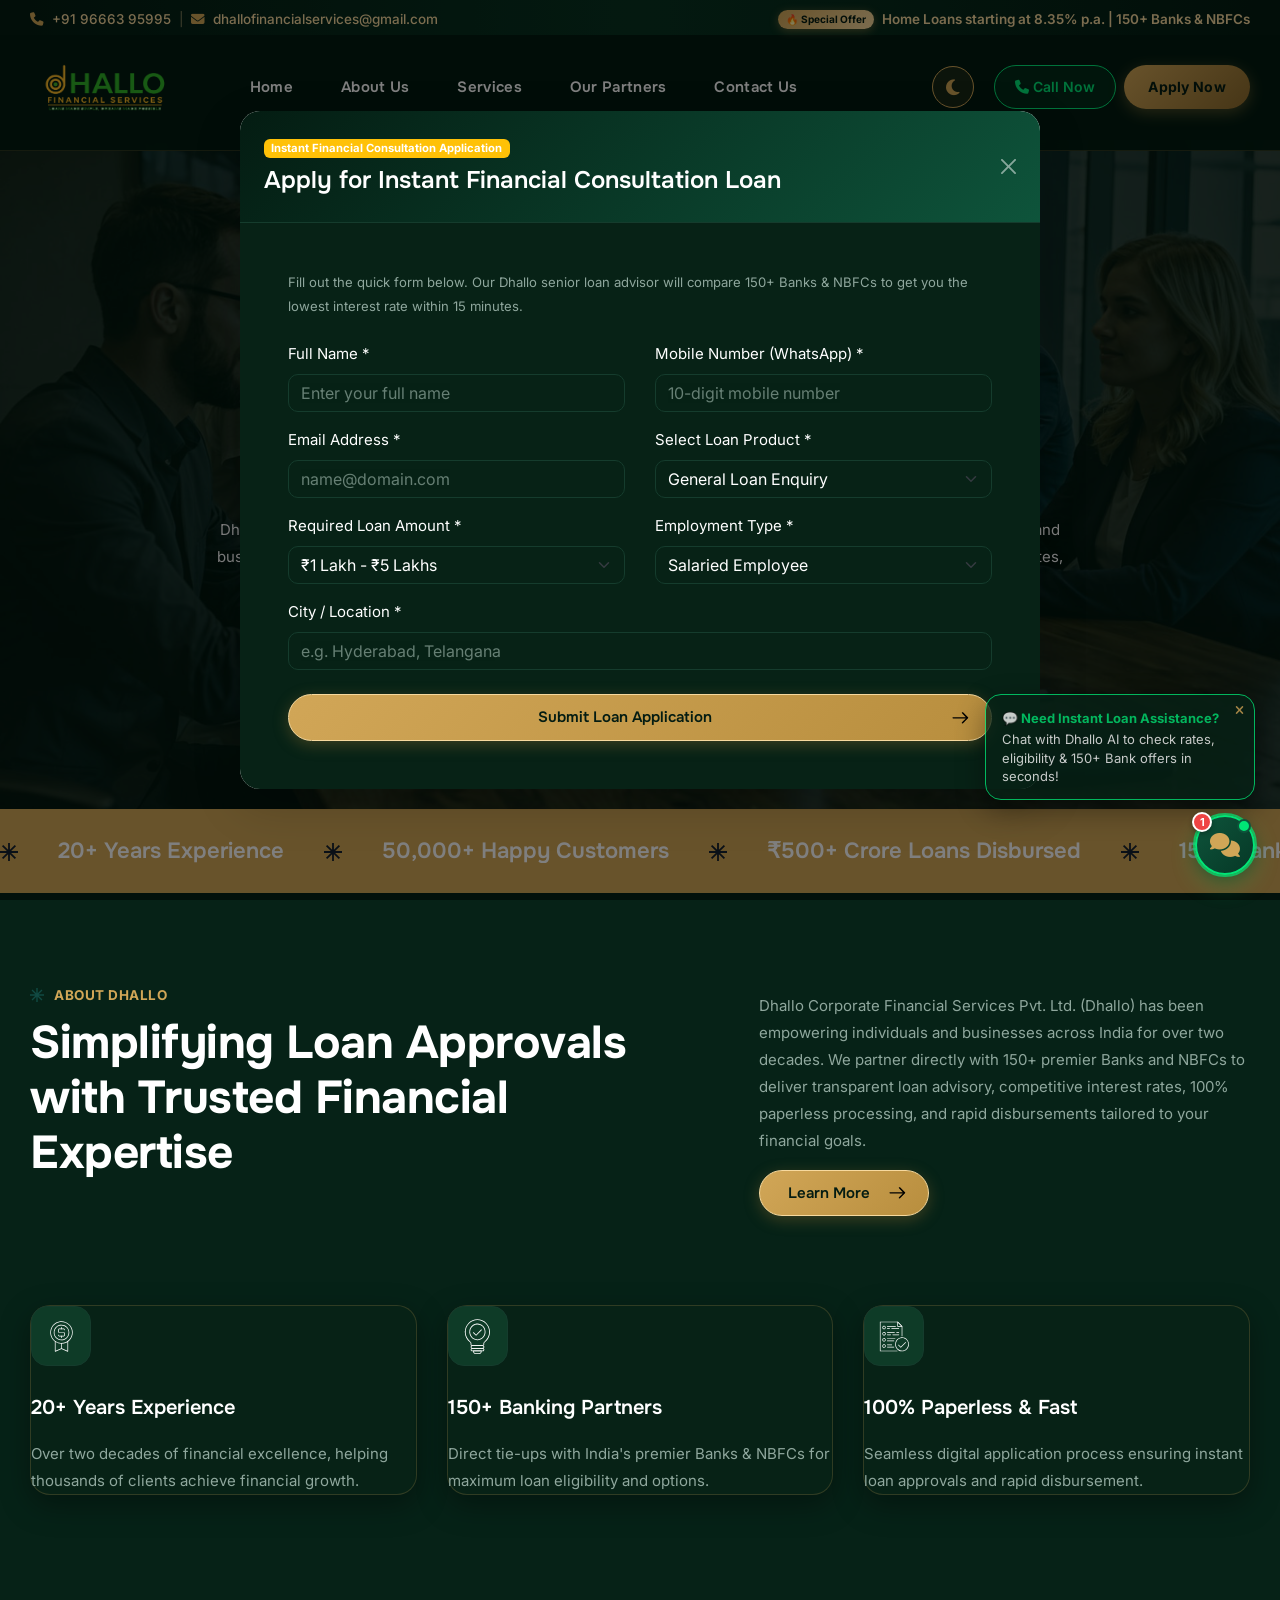
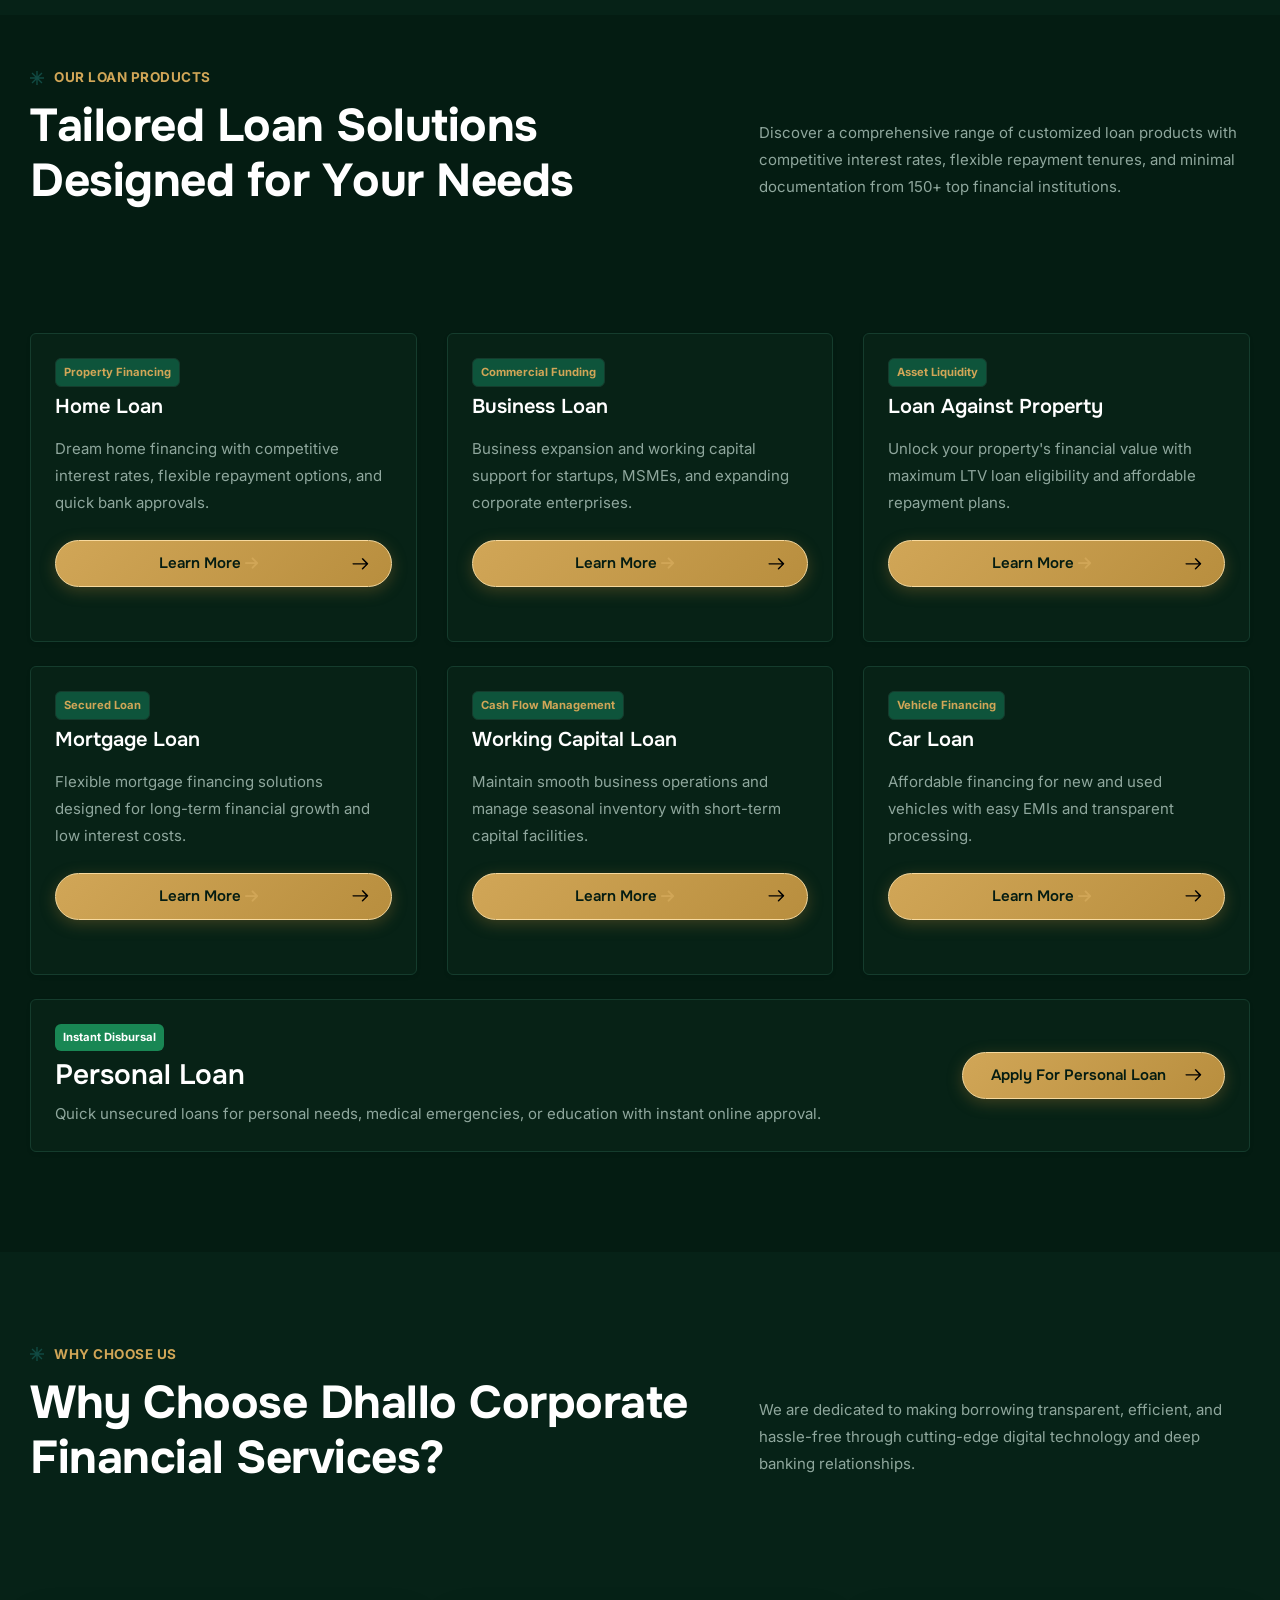
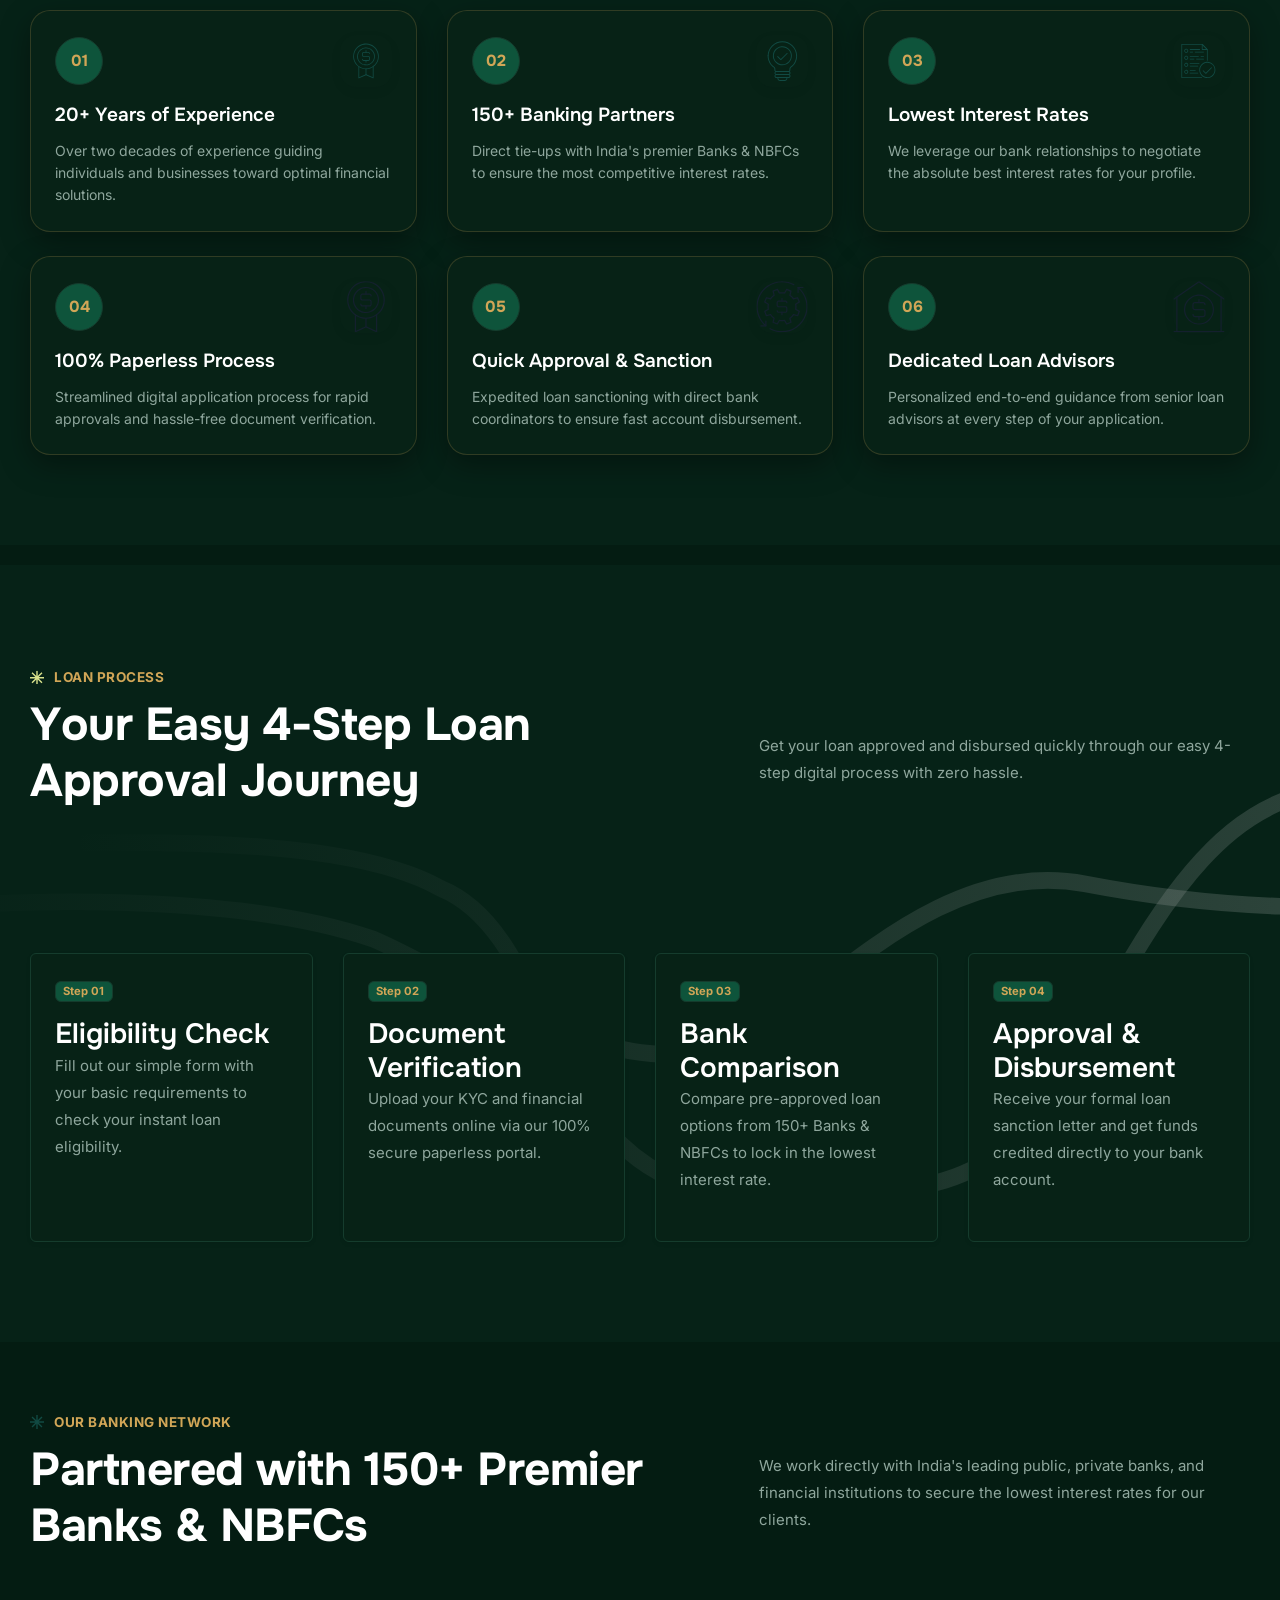
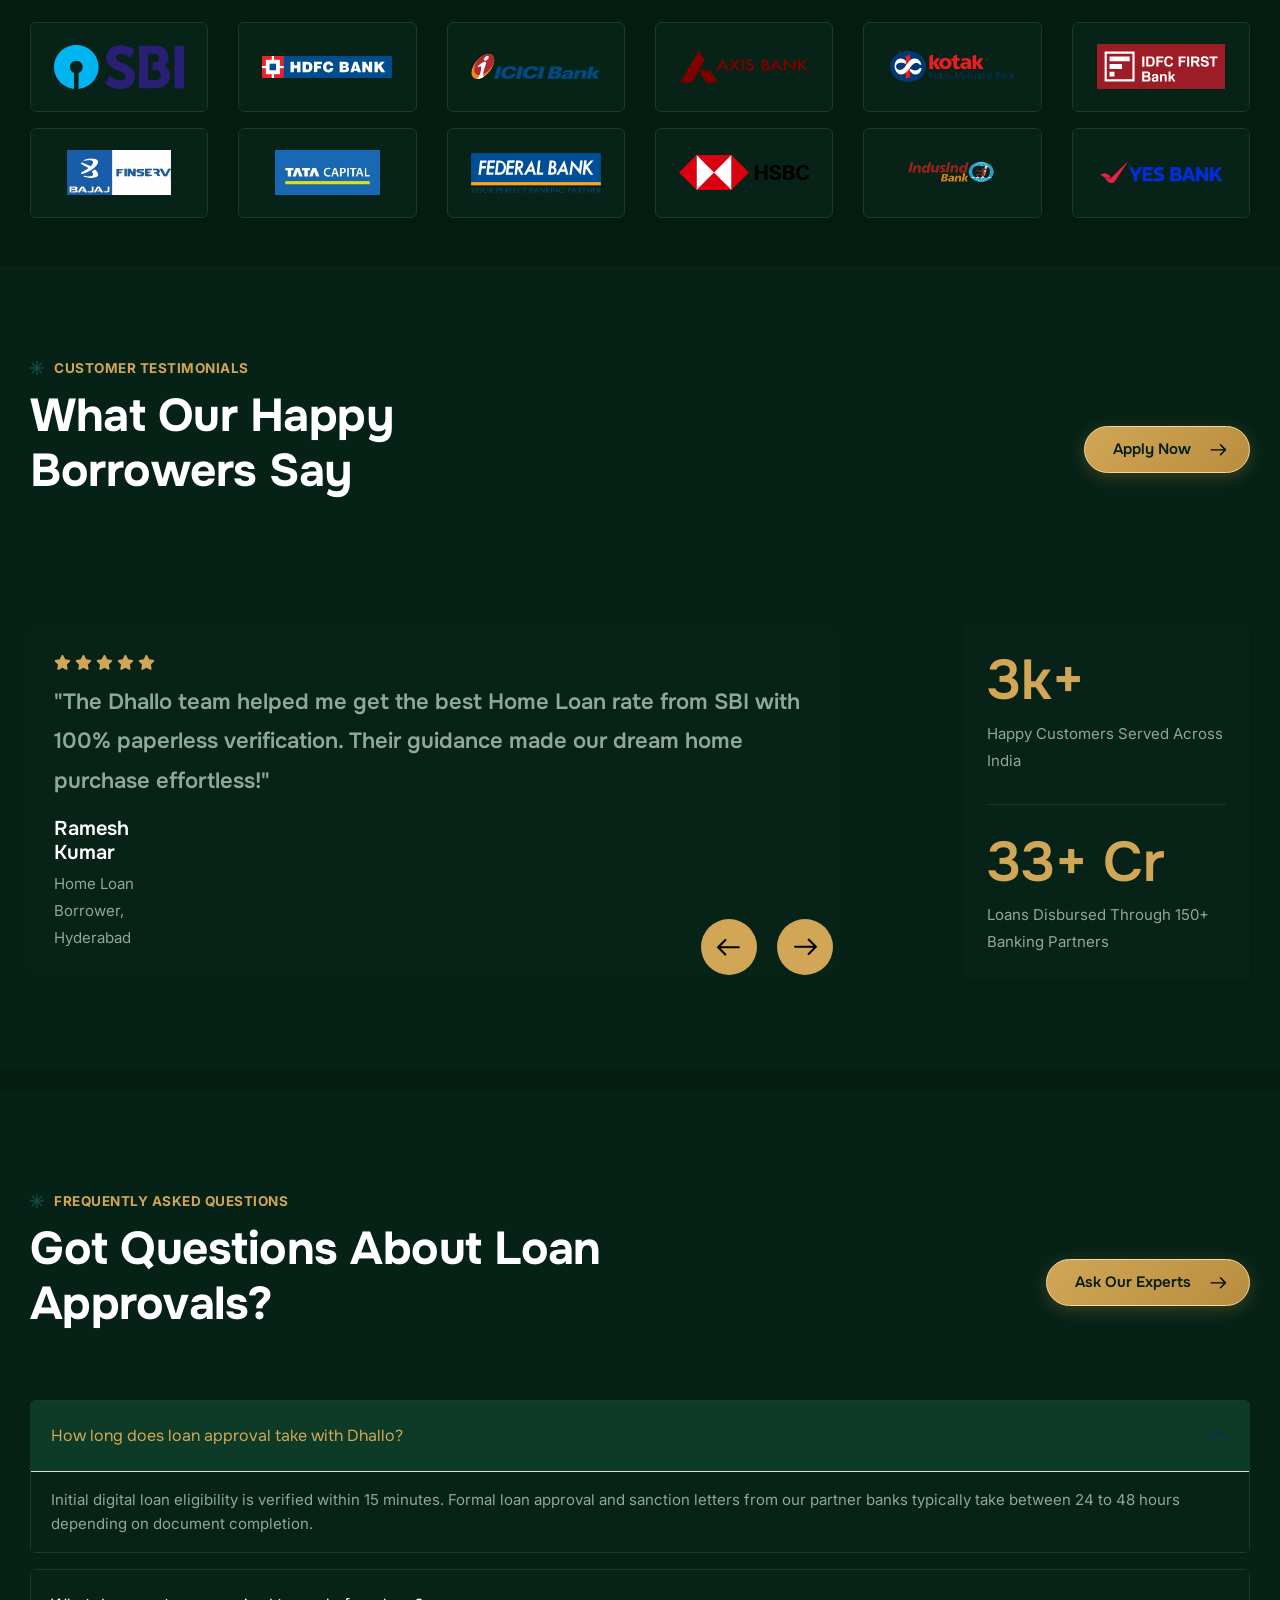
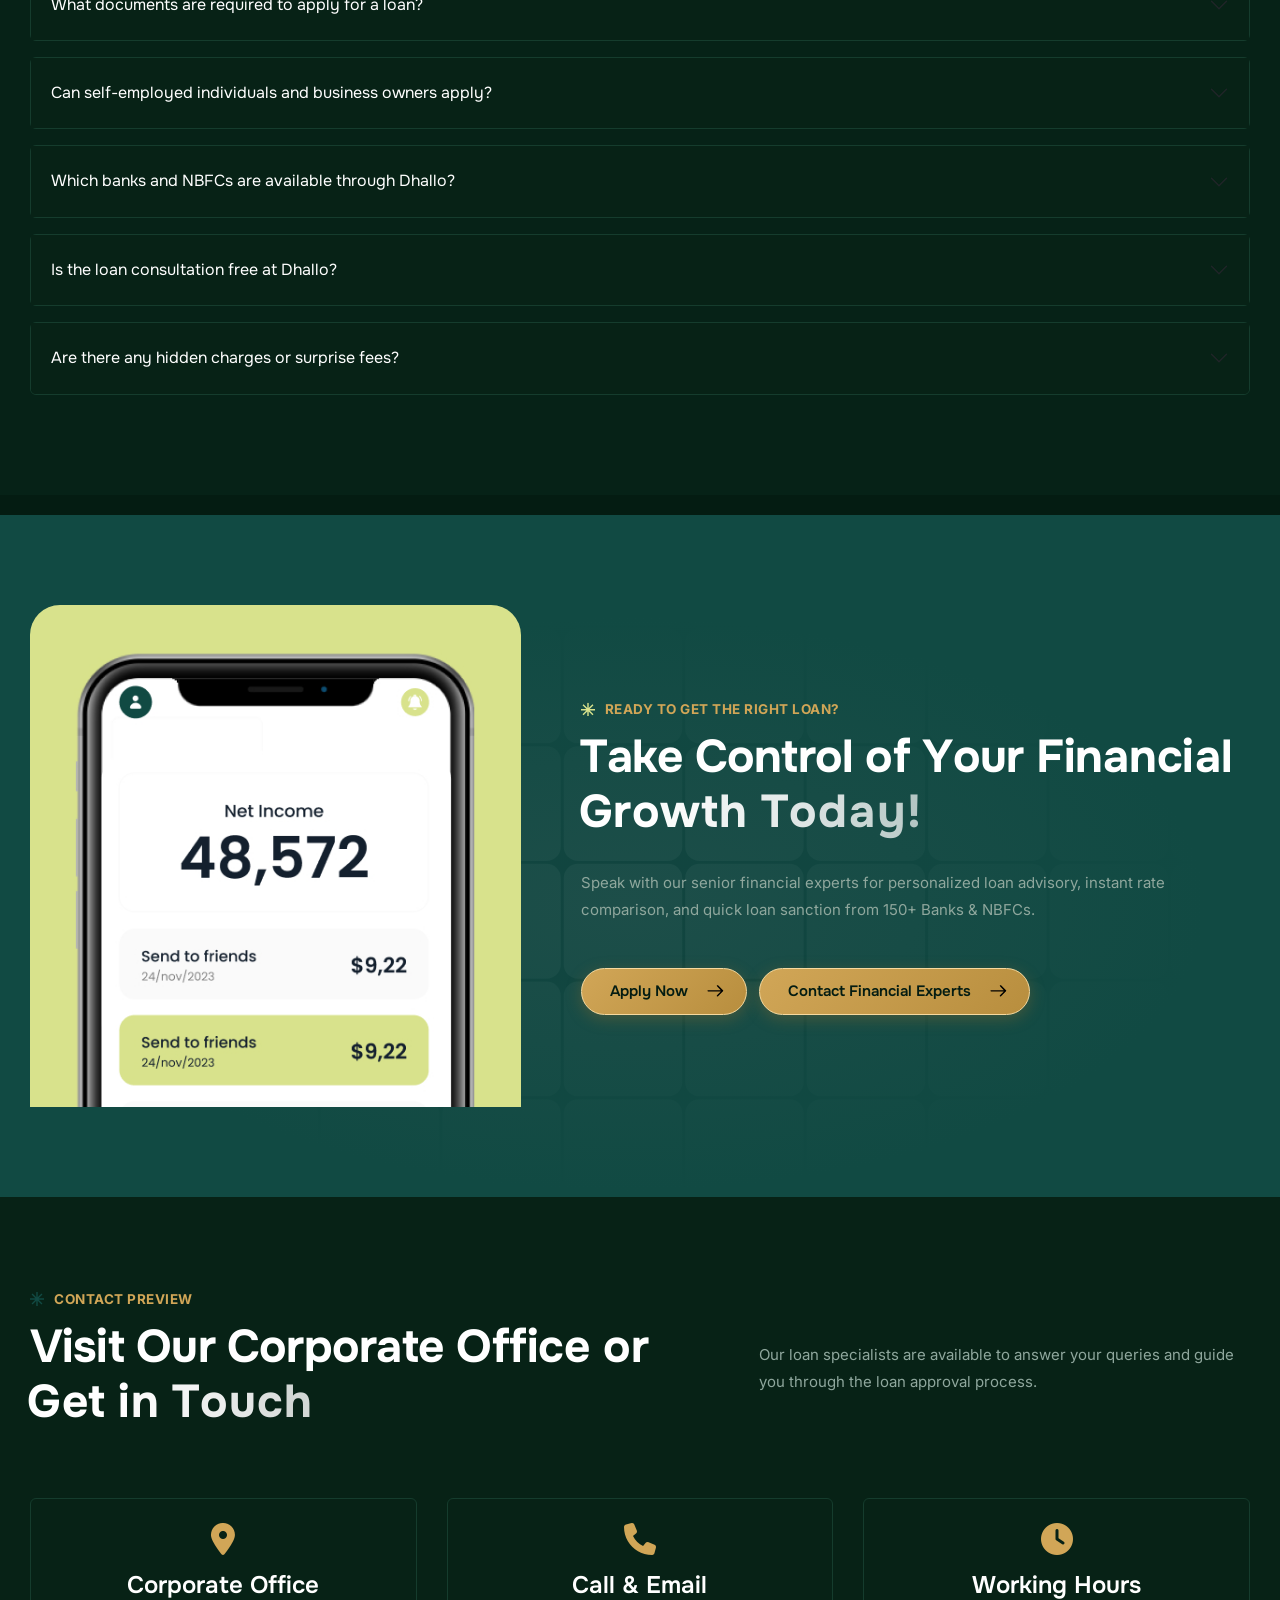
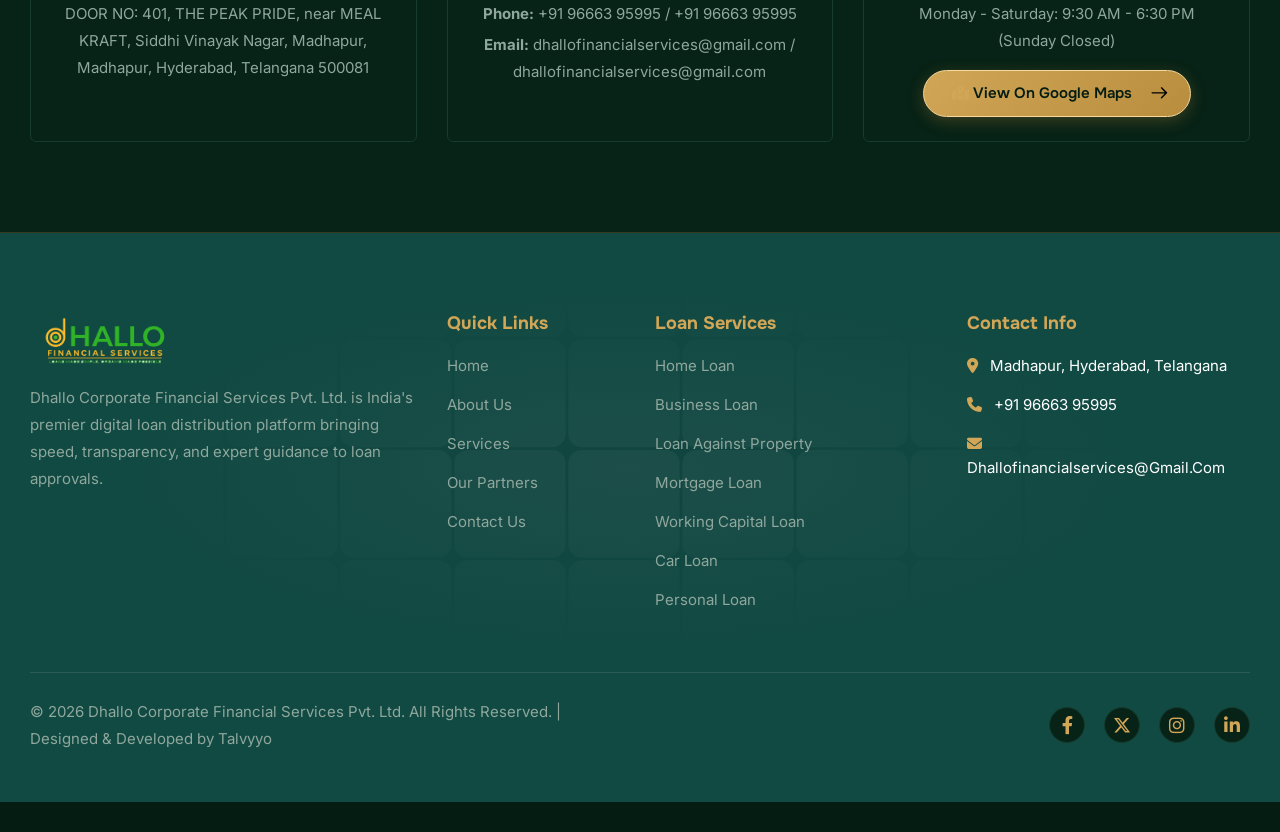
==== index.html @ 2ea621f3 "Add AI chatbot widget and homepage auto popup modal" ====
<!DOCTYPE html>
<html lang="en">
<head>
	<!-- Meta -->
	<meta charset="utf-8">
	<meta http-equiv="X-UA-Compatible" content="IE=edge">
	<meta name="viewport" content="width=device-width, initial-scale=1.0, maximum-scale=1">
	<meta name="description" content="Dhallo Corporate Financial Services Pvt. Ltd. is India's premier digital loan distribution platform. Get Home Loans, Business Loans, Loan Against Property, Mortgage Loans, Working Capital Loans, and Car Loans from 150+ Banks & NBFCs with fast approvals and lowest interest rates.">
	<meta name="keywords" content="Home Loan, Business Loan, Loan Against Property, Mortgage Loan, Working Capital Loan, Car Loan, Loan Consultant, Financial Services, Digital Loan Platform, Hyderabad Loan Services, Dhallo">
	<meta name="author" content="Dhallo Corporate Financial Services Pvt. Ltd.">
	<link rel="canonical" href="https://dhallo.in/index.html" />

	<!-- Open Graph / Facebook -->
	<meta property="og:type" content="website" />
	<meta property="og:url" content="https://dhallo.in/index.html" />
	<meta property="og:title" content="Dhallo Corporate Financial Services - India's Premier Digital Loan Distribution Platform" />
	<meta property="og:description" content="Compare and apply for Home Loans, Business Loans, LAP, and Working Capital Loans from 150+ Banks & NBFCs with fast approvals." />
	<meta property="og:image" content="https://dhallo.in/images/logo.svg" />

	<!-- Twitter Cards -->
	<meta name="twitter:card" content="summary_large_image" />
	<meta name="twitter:url" content="https://dhallo.in/index.html" />
	<meta name="twitter:title" content="Dhallo Corporate Financial Services - Premier Digital Loan Distribution Platform" />
	<meta name="twitter:description" content="Compare and apply for Home Loans, Business Loans, LAP, and Working Capital Loans from 150+ Banks & NBFCs." />
	<meta name="twitter:image" content="https://dhallo.in/images/logo.svg" />

	<!-- Page Title -->
    <title>Dhallo Corporate Financial Services - Premier Digital Loan Distribution Platform</title>

	<!-- Favicon Icon -->
	<link rel="shortcut icon" href="images/icon_.png" type="image/png">
    <link rel="icon" href="images/icon_.png" type="image/png">
    <link rel="apple-touch-icon" href="images/icon_.png">

	<!-- Google Fonts Css-->
	<link rel="preconnect" href="https://fonts.googleapis.com">
    <link rel="preconnect" href="https://fonts.gstatic.com" crossorigin>
    <link href="https://fonts.googleapis.com/css2?family=Inter:ital,opsz,wght@0,14..32,100..900;1,14..32,100..900&family=Onest:wght@100..900&display=swap" rel="stylesheet">

	<!-- Bootstrap Css -->
	<link href="css/bootstrap.min.css" rel="stylesheet" media="screen">
	<!-- SlickNav Css -->
	<link href="css/slicknav.min.css" rel="stylesheet">
	<!-- Swiper Css -->
	<link rel="stylesheet" href="css/swiper-bundle.min.css">
	<!-- Font Awesome Icon Css-->
	<link href="css/all.css" rel="stylesheet" media="screen">
	<!-- Animated Css -->
	<link href="css/animate.css" rel="stylesheet">
    <!-- Magnific Popup Core Css File -->
	<link rel="stylesheet" href="css/magnific-popup.css">
	<!-- Mouse Cursor Css File -->
	<link rel="stylesheet" href="css/mousecursor.css">
	<!-- Main Custom Css -->
	<link href="css/custom.css" rel="stylesheet" media="screen">
	<!-- Chatbot Css -->
	<link href="css/chatbot.css" rel="stylesheet" media="screen">

	<!-- Schema.org Organization Markup -->
	<script type="application/ld+json">
	{
	  "@context": "https://schema.org",
	  "@type": "FinancialService",
	  "name": "Dhallo Corporate Financial Services Pvt. Ltd.",
	  "alternateName": "Dhallo",
	  "url": "https://dhallo.in",
	  "logo": "https://dhallo.in/images/logo.svg",
	  "description": "India's Premier Digital Loan Distribution Platform offering Home Loans, Business Loans, LAP, and Working Capital Loans.",
	  "telephone": "+91 96663 95995",
	  "address": {
	    "@type": "PostalAddress",
	    "streetAddress": "Plot No. 12, Corporate Towers, Financial District, Gachibowli",
	    "addressLocality": "Hyderabad",
	    "addressRegion": "Telangana",
	    "postalCode": "500032",
	    "addressCountry": "IN"
	  }
	}
	</script>
<script>
    (function() {
        const savedTheme = localStorage.getItem('dhallo-theme');
        if (savedTheme === 'light') {
            document.documentElement.classList.add('light-mode');
        }
    })();
    </script>
</head>
<body class="home-page">

    <!-- Preloader Start -->
	<div class="preloader">
		<div class="loading-container">
			<div class="loading"></div>
			<div id="loading-icon"><img src="images/icon_.png" alt="Dhallo Loading Icon"></div>
		</div>
	</div>
	<!-- Preloader End -->

    <!-- Topbar Section Start -->
    <div class="topbar">
        <div class="container">
            <div class="d-flex flex-column flex-md-row justify-content-between align-items-center text-center text-md-start">
                <div class="topbar-contact-info d-flex align-items-center gap-2 flex-wrap justify-content-center justify-content-md-start mb-1 mb-md-0">
                    <a href="tel:+919666395995" class="topbar-link"><i class="fa-solid fa-phone me-1 text-gold"></i> +91 96663 95995</a>
                    <span class="d-none d-md-inline opacity-50">|</span>
                    <a href="mailto:dhallofinancialservices@gmail.com" class="topbar-link d-none d-md-inline"><i class="fa-solid fa-envelope me-1 text-gold"></i> dhallofinancialservices@gmail.com</a>
                </div>
                <div class="topbar-offer-badge d-flex align-items-center justify-content-center gap-2 flex-wrap">
                    <span class="badge bg-gold-gradient text-dark font-weight-bold px-2 py-1 rounded-pill">🔥 Special Offer</span>
                    <a href="contact.html" class="topbar-offer-link">Home Loans starting at 8.35% p.a. | 150+ Banks & NBFCs</a>
                </div>
            </div>
        </div>
    </div>
    <!-- Topbar Section End -->

    <!-- Header Start -->
	<header class="main-header">
		<div class="header-sticky">
			<nav class="navbar navbar-expand-lg">
				<div class="container">
					<!-- Logo Start -->
					<a class="navbar-brand" href="index.html">
						<img src="images/logo.png" alt="Dhallo Corporate Financial Services Logo" class="logo-dark">
						<img src="images/logo_a.gif" alt="Dhallo Corporate Financial Services Logo" class="logo-light">
					</a>
					<!-- Logo End -->

					<!-- Mobile Top Actions (Theme Toggle + Call + Hamburger) -->
					<div class="d-flex align-items-center gap-2 d-lg-none ms-auto me-2">
						<button class="theme-toggle-btn themeToggleBtnTrigger" type="button" aria-label="Toggle Dark/Light Mode" title="Toggle Dark / Light Theme">
							<i class="fa-solid fa-moon icon-moon"></i>
							<i class="fa-solid fa-sun icon-sun d-none"></i>
						</button>
						<a href="tel:+919666395995" class="btn-header-call py-1 px-3 text-sm d-inline-flex align-items-center"><i class="fa-solid fa-phone me-1"></i> Call</a>
					</div>

					<!-- Main Menu Start -->
					<div class="collapse navbar-collapse main-menu">
                        <div class="nav-menu-wrapper">
                            <ul class="navbar-nav mr-auto" id="menu">
                                <li class="nav-item"><a class="nav-link" href="index.html">Home</a></li>
                                <li class="nav-item"><a class="nav-link" href="about.html">About Us</a></li>
                                <li class="nav-item"><a class="nav-link" href="service.html">Services</a></li>
                                <li class="nav-item"><a class="nav-link" href="projects.html">Our Partners</a></li>
                                <li class="nav-item"><a class="nav-link" href="contact.html">Contact Us</a></li>
                            </ul>
                        </div>
                        <!-- Header Btn Start -->
                        <div class="header-btn d-inline-flex align-items-center gap-2">
							<button class="theme-toggle-btn themeToggleBtnTrigger d-none d-lg-flex" type="button" aria-label="Toggle Dark/Light Mode" title="Toggle Dark / Light Theme">
								<i class="fa-solid fa-moon icon-moon"></i>
								<i class="fa-solid fa-sun icon-sun d-none"></i>
							</button>
                            <a href="tel:+919666395995" class="btn-header-call d-none d-sm-inline-flex align-items-center"><i class="fa-solid fa-phone me-1"></i> Call Now</a>
                            <button type="button" class="btn-header-apply border-0" onclick="openLoanModal('Home Loan')">Apply Now</button>
                        </div>
                        <!-- Header Btn End -->
					</div>
					<!-- Main Menu End -->
					<div class="navbar-toggle"></div>
				</div>
			</nav>
			<div class="responsive-menu"></div>
		</div>
	</header>
	<!-- Header End -->

    <!-- Hero Section Start -->
    <div class="hero hero-image hero-slider-layout">
        <div class="swiper">
            <div class="swiper-wrapper">
                <!-- Hero Slide Start -->
				<div class="swiper-slide">
                    <div class="hero-slide">
                        <!-- Slider Image Start -->
                        <div class="hero-slider-image">
                            <img src="images/hero-bg.jpg" alt="Dhallo Financial Experts">
                        </div>
                        <!-- Slider Image End -->

                        <div class="container">
                            <div class="row align-items-center">
                                <div class="col-lg-12">
                                    <!-- Hero Content Start -->
                                    <div class="hero-content">
                                        <!-- Section Title Start -->
                                        <div class="section-title">
                                            <h3 class="wow fadeInUp">20+ Years of Financial Excellence</h3>
                                            <h1 class="text-anime-style-3" data-cursor="-opaque">Compare, Apply & Get Approved with India's Trusted Loan Experts</h1>
                                            <p class="wow fadeInUp" data-wow-delay="0.25s">Dhallo Corporate Financial Services Pvt. Ltd. is India's premier digital loan distribution platform helping individuals and businesses secure the right loan through 150+ Banks and NBFCs with transparent guidance, competitive interest rates, and fast approvals.</p>
                                        </div>
                                        <!-- Section Title End -->
                
                                        <!-- Hero Content Btn Start -->
                                        <div class="hero-content-btn">
                                            <button type="button" class="btn-default border-0" onclick="openLoanModal('Home Loan')">Apply for Loan</button>
                                            <a href="service.html" class="btn-default">Explore Loan Products</a>
                                        </div>
                                        <!-- Hero Content Btn End -->
                                    </div>
                                    <!-- Hero Content End -->
                                </div>
                            </div>
                        </div>
                    </div>
                </div>
                <!-- Hero Slide End -->

                <!-- Hero Slide Start -->
				<div class="swiper-slide">
                    <div class="hero-slide">
                        <!-- Slider Image Start -->
                        <div class="hero-slider-image">
                            <img src="images/hero-bg-2.jpg" alt="Smart Loan Solutions">
                        </div>
                        <!-- Slider Image End -->

                        <div class="container">
                            <div class="row align-items-center">
                                <div class="col-lg-12">
                                    <!-- Hero Content Start -->
                                    <div class="hero-content">
                                        <!-- Section Title Start -->
                                        <div class="section-title">
                                            <h3 class="wow fadeInUp">India's Premier Digital Loan Distribution Platform</h3>
                                            <h1 class="text-anime-style-3" data-cursor="-opaque">Empowering Your Financial Growth With Smart Loan Solutions</h1>
                                            <p class="wow fadeInUp" data-wow-delay="0.25s">Get instant access to the best loan offers from 150+ leading Banks and NBFCs. Compare interest rates, enjoy 100% paperless processing, and receive faster approvals with expert financial guidance.</p>
                                        </div>
                                        <!-- Section Title End -->
                
                                        <!-- Hero Content Btn Start -->
                                        <div class="hero-content-btn">
                                            <button type="button" class="btn-default border-0" onclick="openLoanModal('Home Loan')">Apply for Loan</button>
                                            <a href="service.html" class="btn-default">Explore Loan Products</a>
                                        </div>
                                        <!-- Hero Content Btn End -->
                                    </div>
                                    <!-- Hero Content End -->
                                </div>
                            </div>
                        </div>
                    </div>
                </div>
                <!-- Hero Slide End -->
            </div>
            <div class="hero-pagination"></div>
        </div>
    </div>
    <!-- Hero Section End -->

    <!-- Scrolling Ticker Section Start -->
    <div class="our-scrolling-ticker">
        <!-- Scrolling Ticker Start -->
        <div class="scrolling-ticker-box">
            <div class="scrolling-content">
                <span><img src="images/asterisk-icon.svg" alt="">20+ Years Experience</span>
                <span><img src="images/asterisk-icon.svg" alt="">50,000+ Happy Customers</span>
                <span><img src="images/asterisk-icon.svg" alt="">₹500+ Crore Loans Disbursed</span>
                <span><img src="images/asterisk-icon.svg" alt="">150+ Banking Partners</span>
                <span><img src="images/asterisk-icon.svg" alt="">100% Paperless Process</span>
                <span><img src="images/asterisk-icon.svg" alt="">20+ Years Experience</span>
                <span><img src="images/asterisk-icon.svg" alt="">50,000+ Happy Customers</span>
                <span><img src="images/asterisk-icon.svg" alt="">₹500+ Crore Loans Disbursed</span>
                <span><img src="images/asterisk-icon.svg" alt="">150+ Banking Partners</span>
                <span><img src="images/asterisk-icon.svg" alt="">100% Paperless Process</span>
            </div>

            <div class="scrolling-content">
                <span><img src="images/asterisk-icon.svg" alt="">20+ Years Experience</span>
                <span><img src="images/asterisk-icon.svg" alt="">50,000+ Happy Customers</span>
                <span><img src="images/asterisk-icon.svg" alt="">₹500+ Crore Loans Disbursed</span>
                <span><img src="images/asterisk-icon.svg" alt="">150+ Banking Partners</span>
                <span><img src="images/asterisk-icon.svg" alt="">100% Paperless Process</span>
                <span><img src="images/asterisk-icon.svg" alt="">20+ Years Experience</span>
                <span><img src="images/asterisk-icon.svg" alt="">50,000+ Happy Customers</span>
                <span><img src="images/asterisk-icon.svg" alt="">₹500+ Crore Loans Disbursed</span>
                <span><img src="images/asterisk-icon.svg" alt="">150+ Banking Partners</span>
                <span><img src="images/asterisk-icon.svg" alt="">100% Paperless Process</span>
            </div>
        </div>
    </div>
	<!-- Scrolling Ticker Section End -->

    <!-- About Us Section Start -->
	<div class="about-us bg-section">
        <div class="container">
            <div class="row section-row align-items-center">
                <div class="col-lg-7">
                    <!-- Section Title Start -->
                    <div class="section-title">
                        <h3 class="wow fadeInUp">About Dhallo</h3>
                        <h2 class="text-anime-style-3" data-cursor="-opaque">Simplifying Loan Approvals with Trusted Financial Expertise</h2>
                    </div>
                    <!-- Section Title End -->
                </div>

                <div class="col-lg-5">
                    <!-- Section Title Content Start -->
                    <div class="section-title-content wow fadeInUp" data-wow-delay="0.25s">
                        <p>Dhallo Corporate Financial Services Pvt. Ltd. (Dhallo) has been empowering individuals and businesses across India for over two decades. We partner directly with 150+ premier Banks and NBFCs to deliver transparent loan advisory, competitive interest rates, 100% paperless processing, and rapid disbursements tailored to your financial goals.</p>
                        <div class="mt-3">
                            <a href="about.html" class="btn-default">Learn More</a>
                        </div>
                    </div>
                    <!-- Section Title Content End -->
                </div>
            </div>

            <div class="row mt-4">
                <div class="col-md-4">
                    <!-- About Company Item Start -->
                    <div class="about-company-item wow fadeInUp">
                        <div class="icon-box">
                            <img src="images/icon-about-company-1.svg" alt="20+ Years Experience">
                        </div>
                        <div class="about-company-content">
                            <h3>20+ Years Experience</h3>
                            <p>Over two decades of financial excellence, helping thousands of clients achieve financial growth.</p>
                        </div>
                    </div>
                    <!-- About Company Item End -->
                </div>

                <div class="col-md-4">
                    <!-- About Company Item Start -->
                    <div class="about-company-item wow fadeInUp" data-wow-delay="0.25s">
                        <div class="icon-box">
                            <img src="images/icon-about-company-2.svg" alt="150+ Banking Partners">
                        </div>
                        <div class="about-company-content">
                            <h3>150+ Banking Partners</h3>
                            <p>Direct tie-ups with India's premier Banks & NBFCs for maximum loan eligibility and options.</p>
                        </div>
                    </div>
                    <!-- About Company Item End -->
                </div>

                <div class="col-md-4">
                    <!-- About Company Item Start -->
                    <div class="about-company-item wow fadeInUp" data-wow-delay="0.5s">
                        <div class="icon-box">
                            <img src="images/icon-about-company-3.svg" alt="100% Paperless & Fast">
                        </div>
                        <div class="about-company-content">
                            <h3>100% Paperless & Fast</h3>
                            <p>Seamless digital application process ensuring instant loan approvals and rapid disbursement.</p>
                        </div>
                    </div>
                    <!-- About Company Item End -->
                </div>                
            </div>
        </div>
    </div>
    <!-- About Us Section End -->

    <!-- Our Services Section Start -->
    <div class="our-services">
        <div class="container">
            <div class="row section-row align-items-center">
                <div class="col-lg-7">
                    <!-- Section Title Start -->
                    <div class="section-title">
                        <h3 class="wow fadeInUp">Our Loan Products</h3>
                        <h2 class="text-anime-style-3" data-cursor="-opaque">Tailored Loan Solutions Designed for Your Needs</h2>
                    </div>
                    <!-- Section Title End -->
                </div>

                <div class="col-lg-5">
                    <!-- Section Title Content Start -->
                    <div class="section-title-content wow fadeInUp" data-wow-delay="0.25s">
                        <p>Discover a comprehensive range of customized loan products with competitive interest rates, flexible repayment tenures, and minimal documentation from 150+ top financial institutions.</p>
                    </div>
                    <!-- Section Title Content End -->
                </div>
            </div>

            <div class="row g-4">
                <!-- Home Loan -->
                <div class="col-lg-4 col-md-6">
                    <div class="service-box wow fadeInUp h-100 p-4 border rounded bg-white shadow-sm">
                        <div class="service-box-header mb-3">
                            <div class="service-box-tag mb-2">
                                <span class="badge bg-primary text-white p-2">Property Financing</span>                                
                            </div>
                            <div class="service-box-title">
                                <h3>Home Loan</h3>
                            </div>
                        </div>
                        <div class="service-box-content mb-3">
                            <p>Dream home financing with competitive interest rates, flexible repayment options, and quick bank approvals.</p>
                        </div>
                        <div class="mt-auto">
                            <a href="service.html" class="btn-default btn-sm w-100 text-center">Learn More <i class="fa-solid fa-arrow-right ms-1"></i></a>
                        </div>
                    </div>
                </div>

                <!-- Business Loan -->
                <div class="col-lg-4 col-md-6">
                    <div class="service-box wow fadeInUp h-100 p-4 border rounded bg-white shadow-sm" data-wow-delay="0.1s">
                        <div class="service-box-header mb-3">
                            <div class="service-box-tag mb-2">
                                <span class="badge bg-primary text-white p-2">Commercial Funding</span>
                            </div>
                            <div class="service-box-title">
                                <h3>Business Loan</h3>
                            </div>
                        </div>
                        <div class="service-box-content mb-3">
                            <p>Business expansion and working capital support for startups, MSMEs, and expanding corporate enterprises.</p>
                        </div>
                        <div class="mt-auto">
                            <a href="service.html" class="btn-default btn-sm w-100 text-center">Learn More <i class="fa-solid fa-arrow-right ms-1"></i></a>
                        </div>
                    </div>
                </div>

                <!-- Loan Against Property -->
                <div class="col-lg-4 col-md-6">
                    <div class="service-box wow fadeInUp h-100 p-4 border rounded bg-white shadow-sm" data-wow-delay="0.2s">
                        <div class="service-box-header mb-3">
                            <div class="service-box-tag mb-2">
                                <span class="badge bg-primary text-white p-2">Asset Liquidity</span>
                            </div>
                            <div class="service-box-title">
                                <h3>Loan Against Property</h3>
                            </div>
                        </div>
                        <div class="service-box-content mb-3">
                            <p>Unlock your property's financial value with maximum LTV loan eligibility and affordable repayment plans.</p>
                        </div>
                        <div class="mt-auto">
                            <a href="service.html" class="btn-default btn-sm w-100 text-center">Learn More <i class="fa-solid fa-arrow-right ms-1"></i></a>
                        </div>
                    </div>
                </div>

                <!-- Mortgage Loan -->
                <div class="col-lg-4 col-md-6">
                    <div class="service-box wow fadeInUp h-100 p-4 border rounded bg-white shadow-sm" data-wow-delay="0.3s">
                        <div class="service-box-header mb-3">
                            <div class="service-box-tag mb-2">
                                <span class="badge bg-primary text-white p-2">Secured Loan</span>
                            </div>
                            <div class="service-box-title">
                                <h3>Mortgage Loan</h3>
                            </div>
                        </div>
                        <div class="service-box-content mb-3">
                            <p>Flexible mortgage financing solutions designed for long-term financial growth and low interest costs.</p>
                        </div>
                        <div class="mt-auto">
                            <a href="service.html" class="btn-default btn-sm w-100 text-center">Learn More <i class="fa-solid fa-arrow-right ms-1"></i></a>
                        </div>
                    </div>
                </div>

                <!-- Working Capital Loan -->
                <div class="col-lg-4 col-md-6">
                    <div class="service-box wow fadeInUp h-100 p-4 border rounded bg-white shadow-sm" data-wow-delay="0.4s">
                        <div class="service-box-header mb-3">
                            <div class="service-box-tag mb-2">
                                <span class="badge bg-primary text-white p-2">Cash Flow Management</span>
                            </div>
                            <div class="service-box-title">
                                <h3>Working Capital Loan</h3>
                            </div>
                        </div>
                        <div class="service-box-content mb-3">
                            <p>Maintain smooth business operations and manage seasonal inventory with short-term capital facilities.</p>
                        </div>
                        <div class="mt-auto">
                            <a href="service.html" class="btn-default btn-sm w-100 text-center">Learn More <i class="fa-solid fa-arrow-right ms-1"></i></a>
                        </div>
                    </div>
                </div>

                <!-- Car Loan -->
                <div class="col-lg-4 col-md-6">
                    <div class="service-box wow fadeInUp h-100 p-4 border rounded bg-white shadow-sm" data-wow-delay="0.5s">
                        <div class="service-box-header mb-3">
                            <div class="service-box-tag mb-2">
                                <span class="badge bg-primary text-white p-2">Vehicle Financing</span>
                            </div>
                            <div class="service-box-title">
                                <h3>Car Loan</h3>
                            </div>
                        </div>
                        <div class="service-box-content mb-3">
                            <p>Affordable financing for new and used vehicles with easy EMIs and transparent processing.</p>
                        </div>
                        <div class="mt-auto">
                            <a href="service.html" class="btn-default btn-sm w-100 text-center">Learn More <i class="fa-solid fa-arrow-right ms-1"></i></a>
                        </div>
                    </div>
                </div>

                <!-- Personal Loan -->
                <div class="col-lg-12">
                    <div class="service-box wow fadeInUp p-4 border rounded bg-white shadow-sm" data-wow-delay="0.6s">
                        <div class="row align-items-center">
                            <div class="col-md-8">
                                <div class="service-box-header mb-2">
                                    <span class="badge bg-success text-white p-2 mb-2">Instant Disbursal</span>
                                    <h3>Personal Loan</h3>
                                </div>
                                <p class="mb-0">Quick unsecured loans for personal needs, medical emergencies, or education with instant online approval.</p>
                            </div>
                            <div class="col-md-4 text-md-end mt-3 mt-md-0">
                                <a href="contact.html" class="btn-default">Apply for Personal Loan</a>
                            </div>
                        </div>
                    </div>
                </div>
            </div>
        </div>
    </div>
    <!-- Our Services Section End -->

    <!-- Why Choose Us Section Start -->
    <div class="why-choose-us bg-section">
        <div class="container">
            <div class="row section-row align-items-center">
                <div class="col-lg-7">
                    <!-- Section Title Start -->
                    <div class="section-title">
                        <h3 class="wow fadeInUp">Why Choose Us</h3>
                        <h2 class="text-anime-style-3" data-cursor="-opaque">Why Choose Dhallo Corporate Financial Services?</h2>
                    </div>
                    <!-- Section Title End -->
                </div>

                <div class="col-lg-5">
                    <!-- Section Title Content Start -->
                    <div class="section-title-content wow fadeInUp" data-wow-delay="0.25s">
                        <p>We are dedicated to making borrowing transparent, efficient, and hassle-free through cutting-edge digital technology and deep banking relationships.</p>
                    </div>
                    <!-- Section Title Content End -->
                </div>
            </div>

            <div class="row g-4">
                <div class="col-lg-4 col-md-6">
                    <div class="why-choose-dhallo-card wow fadeInUp p-4 bg-white rounded shadow-sm h-100">
                        <div class="card-head d-flex justify-content-between align-items-center mb-3">
                            <div class="card-badge badge bg-primary text-white fs-6">01</div>
                            <div class="card-icon"><img src="images/icon-about-company-1.svg" alt="Icon"></div>
                        </div>
                        <h3>20+ Years of Experience</h3>
                        <p>Over two decades of experience guiding individuals and businesses toward optimal financial solutions.</p>
                    </div>
                </div>

                <div class="col-lg-4 col-md-6">
                    <div class="why-choose-dhallo-card wow fadeInUp p-4 bg-white rounded shadow-sm h-100" data-wow-delay="0.1s">
                        <div class="card-head d-flex justify-content-between align-items-center mb-3">
                            <div class="card-badge badge bg-primary text-white fs-6">02</div>
                            <div class="card-icon"><img src="images/icon-about-company-2.svg" alt="Icon"></div>
                        </div>
                        <h3>150+ Banking Partners</h3>
                        <p>Direct tie-ups with India's premier Banks & NBFCs to ensure the most competitive interest rates.</p>
                    </div>
                </div>

                <div class="col-lg-4 col-md-6">
                    <div class="why-choose-dhallo-card wow fadeInUp p-4 bg-white rounded shadow-sm h-100" data-wow-delay="0.2s">
                        <div class="card-head d-flex justify-content-between align-items-center mb-3">
                            <div class="card-badge badge bg-primary text-white fs-6">03</div>
                            <div class="card-icon"><img src="images/icon-about-company-3.svg" alt="Icon"></div>
                        </div>
                        <h3>Lowest Interest Rates</h3>
                        <p>We leverage our bank relationships to negotiate the absolute best interest rates for your profile.</p>
                    </div>
                </div>

                <div class="col-lg-4 col-md-6">
                    <div class="why-choose-dhallo-card wow fadeInUp p-4 bg-white rounded shadow-sm h-100" data-wow-delay="0.3s">
                        <div class="card-head d-flex justify-content-between align-items-center mb-3">
                            <div class="card-badge badge bg-primary text-white fs-6">04</div>
                            <div class="card-icon"><img src="images/icon-features-1.svg" alt="Icon"></div>
                        </div>
                        <h3>100% Paperless Process</h3>
                        <p>Streamlined digital application process for rapid approvals and hassle-free document verification.</p>
                    </div>
                </div>

                <div class="col-lg-4 col-md-6">
                    <div class="why-choose-dhallo-card wow fadeInUp p-4 bg-white rounded shadow-sm h-100" data-wow-delay="0.4s">
                        <div class="card-head d-flex justify-content-between align-items-center mb-3">
                            <div class="card-badge badge bg-primary text-white fs-6">05</div>
                            <div class="card-icon"><img src="images/icon-features-2.svg" alt="Icon"></div>
                        </div>
                        <h3>Quick Approval & Sanction</h3>
                        <p>Expedited loan sanctioning with direct bank coordinators to ensure fast account disbursement.</p>
                    </div>
                </div>

                <div class="col-lg-4 col-md-6">
                    <div class="why-choose-dhallo-card wow fadeInUp p-4 bg-white rounded shadow-sm h-100" data-wow-delay="0.5s">
                        <div class="card-head d-flex justify-content-between align-items-center mb-3">
                            <div class="card-badge badge bg-primary text-white fs-6">06</div>
                            <div class="card-icon"><img src="images/icon-features-3.svg" alt="Icon"></div>
                        </div>
                        <h3>Dedicated Loan Advisors</h3>
                        <p>Personalized end-to-end guidance from senior loan advisors at every step of your application.</p>
                    </div>
                </div>
            </div>
        </div>
    </div>
    <!-- Why Choose Us Section End -->

    <!-- Loan Process Section Start -->
    <div class="our-approach bg-section py-5">
        <div class="container">
            <div class="row section-row align-items-center">
                <div class="col-lg-7">
                    <!-- Section Title Start -->
                    <div class="section-title">
                        <h3 class="wow fadeInUp">Loan Process</h3>
                        <h2 class="text-anime-style-3" data-cursor="-opaque">Your Easy 4-Step Loan Approval Journey</h2>
                    </div>
                    <!-- Section Title End -->
                </div>

                <div class="col-lg-5">
                    <!-- Section Title Content Start -->
                    <div class="section-title-content wow fadeInUp" data-wow-delay="0.25s">
                        <p>Get your loan approved and disbursed quickly through our easy 4-step digital process with zero hassle.</p>
                    </div>
                    <!-- Section Title Content End -->
                </div>
            </div>

            <div class="row align-items-stretch g-4">
                <div class="col-lg-3 col-md-6">
                    <div class="approach-item wow fadeInUp p-4 bg-white rounded border shadow-sm h-100">
                        <div class="badge bg-primary text-white mb-3">Step 01</div>
                        <h3>Eligibility Check</h3>
                        <p>Fill out our simple form with your basic requirements to check your instant loan eligibility.</p>
                    </div>
                </div>

                <div class="col-lg-3 col-md-6">
                    <div class="approach-item wow fadeInUp p-4 bg-white rounded border shadow-sm h-100" data-wow-delay="0.15s">
                        <div class="badge bg-primary text-white mb-3">Step 02</div>
                        <h3>Document Verification</h3>
                        <p>Upload your KYC and financial documents online via our 100% secure paperless portal.</p>
                    </div>
                </div>

                <div class="col-lg-3 col-md-6">
                    <div class="approach-item wow fadeInUp p-4 bg-white rounded border shadow-sm h-100" data-wow-delay="0.3s">
                        <div class="badge bg-primary text-white mb-3">Step 03</div>
                        <h3>Bank Comparison</h3>
                        <p>Compare pre-approved loan options from 150+ Banks & NBFCs to lock in the lowest interest rate.</p>
                    </div>
                </div>

                <div class="col-lg-3 col-md-6">
                    <div class="approach-item wow fadeInUp p-4 bg-white rounded border shadow-sm h-100" data-wow-delay="0.45s">
                        <div class="badge bg-primary text-white mb-3">Step 04</div>
                        <h3>Approval & Disbursement</h3>
                        <p>Receive your formal loan sanction letter and get funds credited directly to your bank account.</p>
                    </div>
                </div>
            </div>
        </div>
    </div>
    <!-- Loan Process Section End -->

    <!-- Banking Partners Section Start -->
    <div class="our-banking-network py-5">
        <div class="container">
            <div class="row section-row align-items-center mb-4">
                <div class="col-lg-7">
                    <div class="section-title">
                        <h3 class="wow fadeInUp">Our Banking Network</h3>
                        <h2 class="text-anime-style-3" data-cursor="-opaque">Partnered with 150+ Premier Banks & NBFCs</h2>
                    </div>
                </div>
                <div class="col-lg-5">
                    <p class="wow fadeInUp" data-wow-delay="0.25s">We work directly with India's leading public, private banks, and financial institutions to secure the lowest interest rates for our clients.</p>
                </div>
            </div>

            <div class="row row-cols-2 row-cols-md-4 row-cols-lg-6 g-3 text-center">

                <div class="col">
                    <div class="p-3 border rounded bg-white text-center shadow-sm h-100 d-flex align-items-center justify-content-center" style="min-height: 90px;">
                        <img src="images/bank/State_Bank_of_India/State_Bank_of_India_id95r1JSPJ_0.svg" alt="State Bank of India Logo" title="State Bank of India" style="max-height: 45px; max-width: 130px; width: auto; object-fit: contain;">
                    </div>
                </div>
                <div class="col">
                    <div class="p-3 border rounded bg-white text-center shadow-sm h-100 d-flex align-items-center justify-content-center" style="min-height: 90px;">
                        <img src="images/bank/HDFC_Bank/HDFC_Bank_id6pGb_xHe_0.svg" alt="HDFC Bank Logo" title="HDFC Bank" style="max-height: 45px; max-width: 130px; width: auto; object-fit: contain;">
                    </div>
                </div>
                <div class="col">
                    <div class="p-3 border rounded bg-white text-center shadow-sm h-100 d-flex align-items-center justify-content-center" style="min-height: 90px;">
                        <img src="images/bank/ICICI_Bank/ICICI_Bank_id_NFCjbgj_0.svg" alt="ICICI Bank Logo" title="ICICI Bank" style="max-height: 45px; max-width: 130px; width: auto; object-fit: contain;">
                    </div>
                </div>
                <div class="col">
                    <div class="p-3 border rounded bg-white text-center shadow-sm h-100 d-flex align-items-center justify-content-center" style="min-height: 90px;">
                        <img src="images/bank/Axis.svg" alt="Axis Bank Logo" title="Axis Bank" style="max-height: 45px; max-width: 130px; width: auto; object-fit: contain;">
                    </div>
                </div>
                <div class="col">
                    <div class="p-3 border rounded bg-white text-center shadow-sm h-100 d-flex align-items-center justify-content-center" style="min-height: 90px;">
                        <img src="images/bank/Kotak_Mahindra_Bank/Kotak_Mahindra_Bank_idVNFKKm-u_0.svg" alt="Kotak Mahindra Bank Logo" title="Kotak Mahindra Bank" style="max-height: 45px; max-width: 130px; width: auto; object-fit: contain;">
                    </div>
                </div>
                <div class="col">
                    <div class="p-3 border rounded bg-white text-center shadow-sm h-100 d-flex align-items-center justify-content-center" style="min-height: 90px;">
                        <img src="images/bank/IDFC_FIRST_Bank/IDFC_FIRST_Bank_idqoD2MEzc_1.svg" alt="IDFC FIRST Bank Logo" title="IDFC FIRST Bank" style="max-height: 45px; max-width: 130px; width: auto; object-fit: contain;">
                    </div>
                </div>
                <div class="col">
                    <div class="p-3 border rounded bg-white text-center shadow-sm h-100 d-flex align-items-center justify-content-center" style="min-height: 90px;">
                        <img src="images/bank/Bajaj_Finserv/Bajaj_Finserv_idhf5lcjoR_1.svg" alt="Bajaj Finserv Logo" title="Bajaj Finserv" style="max-height: 45px; max-width: 130px; width: auto; object-fit: contain;">
                    </div>
                </div>
                <div class="col">
                    <div class="p-3 border rounded bg-white text-center shadow-sm h-100 d-flex align-items-center justify-content-center" style="min-height: 90px;">
                        <img src="images/bank/Tata Capital.jpeg" alt="Tata Capital Logo" title="Tata Capital" style="max-height: 45px; max-width: 130px; width: auto; object-fit: contain;">
                    </div>
                </div>
                <div class="col">
                    <div class="p-3 border rounded bg-white text-center shadow-sm h-100 d-flex align-items-center justify-content-center" style="min-height: 90px;">
                        <img src="images/bank/Federal_Bank/Federal_Bank_idOdzymMUm_0.svg" alt="Federal Bank Logo" title="Federal Bank" style="max-height: 45px; max-width: 130px; width: auto; object-fit: contain;">
                    </div>
                </div>
                <div class="col">
                    <div class="p-3 border rounded bg-white text-center shadow-sm h-100 d-flex align-items-center justify-content-center" style="min-height: 90px;">
                        <img src="images/bank/HSBC/HSBC_idEhxu60Ia_0.svg" alt="HSBC Bank Logo" title="HSBC Bank" style="max-height: 45px; max-width: 130px; width: auto; object-fit: contain;">
                    </div>
                </div>
                <div class="col">
                    <div class="p-3 border rounded bg-white text-center shadow-sm h-100 d-flex align-items-center justify-content-center" style="min-height: 90px;">
                        <img src="images/bank/indusind-01-Photoroom.png" alt="IndusInd Bank Logo" title="IndusInd Bank" style="max-height: 45px; max-width: 130px; width: auto; object-fit: contain;">
                    </div>
                </div>
                <div class="col">
                    <div class="p-3 border rounded bg-white text-center shadow-sm h-100 d-flex align-items-center justify-content-center" style="min-height: 90px;">
                        <img src="images/bank/Yes Bank.png" alt="Yes Bank Logo" title="Yes Bank" style="max-height: 45px; max-width: 130px; width: auto; object-fit: contain;">
                    </div>
                </div>
            </div>
        </div>
    </div>
        </div>
    </div>
    <!-- Banking Partners Section End -->

    <!-- Our Testimonial Section Start -->
    <div class="our-testimonial bg-section">
        <div class="container">
            <div class="row section-row align-items-center">
                <div class="col-lg-6">
                    <div class="section-title">
                        <h3 class="wow fadeInUp">Customer Testimonials</h3>
                        <h2 class="text-anime-style-3" data-cursor="-opaque">What Our Happy Borrowers Say</h2>
                    </div>
                </div>

                <div class="col-lg-6">
                    <div class="section-btn wow fadeInUp" data-wow-delay="0.25s">
                        <a href="contact.html" class="btn-default">Apply Now</a>
                    </div>
                </div>
            </div>

            <div class="row align-items-center">
                <div class="col-lg-8">
                    <div class="testimonial-slider">
                        <div class="swiper">
                            <div class="swiper-wrapper">
                                <div class="swiper-slide">
                                    <div class="testimonial-item p-4 bg-white rounded shadow-sm">	
                                        <div class="testimonial-header mb-3">
                                            <div class="text-warning mb-2">
                                                <i class="fa-solid fa-star"></i>
                                                <i class="fa-solid fa-star"></i>
                                                <i class="fa-solid fa-star"></i>
                                                <i class="fa-solid fa-star"></i>
                                                <i class="fa-solid fa-star"></i>
                                            </div>
                                            <div class="testimonial-content">
                                                <p>"The Dhallo team helped me get the best Home Loan rate from SBI with 100% paperless verification. Their guidance made our dream home purchase effortless!"</p>									
                                            </div>
                                        </div>
                                        <div class="testimonial-body">
                                            <div class="author-content">
                                                <h3>Ramesh Kumar</h3>
                                                <p class="text-muted">Home Loan Borrower, Hyderabad</p>
                                            </div>
                                        </div>													
                                    </div>
                                </div>

                                <div class="swiper-slide">
                                    <div class="testimonial-item p-4 bg-white rounded shadow-sm">	
                                        <div class="testimonial-header mb-3">
                                            <div class="text-warning mb-2">
                                                <i class="fa-solid fa-star"></i>
                                                <i class="fa-solid fa-star"></i>
                                                <i class="fa-solid fa-star"></i>
                                                <i class="fa-solid fa-star"></i>
                                                <i class="fa-solid fa-star"></i>
                                            </div>
                                            <div class="testimonial-content">
                                                <p>"As an MSME business owner, getting quick working capital was vital. Dhallo compared multiple bank offers and sanctioned our Business Loan in under 48 hours."</p>									
                                            </div>
                                        </div>
                                        <div class="testimonial-body">
                                            <div class="author-content">
                                                <h3>Priya Sharma</h3>
                                                <p class="text-muted">Business Loan Client, Telangana</p>
                                            </div>
                                        </div>													
                                    </div>
                                </div>

                                <div class="swiper-slide">
                                    <div class="testimonial-item p-4 bg-white rounded shadow-sm">	
                                        <div class="testimonial-header mb-3">
                                            <div class="text-warning mb-2">
                                                <i class="fa-solid fa-star"></i>
                                                <i class="fa-solid fa-star"></i>
                                                <i class="fa-solid fa-star"></i>
                                                <i class="fa-solid fa-star"></i>
                                                <i class="fa-solid fa-star"></i>
                                            </div>
                                            <div class="testimonial-content">
                                                <p>"Outstanding advice and transparent processing for Loan Against Property. Got maximum eligibility with flexible EMI terms."</p>									
                                            </div>
                                        </div>
                                        <div class="testimonial-body">
                                            <div class="author-content">
                                                <h3>Rahul Verma</h3>
                                                <p class="text-muted">Mortgage Loan Client, Secunderabad</p>
                                            </div>
                                        </div>													
                                    </div>
                                </div>
                            </div>
                            <div class="testimonial-btn mt-3">
                                <div class="testimonial-button-prev"></div>
                                <div class="testimonial-button-next"></div>
                            </div>
                        </div>
                    </div>
                </div>

                <div class="col-lg-4">
                    <div class="testimonial-counter-box p-4 bg-white rounded shadow-sm">
                        <div class="testimonial-counter-item mb-4">
                            <h2 class="text-primary"><span class="counter">50</span>k+</h2>
                            <p class="wow fadeInUp">Happy Customers Served Across India</p>
                        </div>

                        <div class="testimonial-counter-item">
                            <h2 class="text-primary"><span class="counter">500</span>+ Cr</h2>
                            <p class="wow fadeInUp" data-wow-delay="0.25s">Loans Disbursed Through 150+ Banking Partners</p>
                        </div>
                    </div>
                </div>
            </div>
        </div>
    </div>
    <!-- Our Testimonial Section End -->

    <!-- Our FAQs Section Start -->
    <div class="our-faqs bg-section py-5">
        <div class="container">
            <div class="row section-row align-items-center mb-4">
                <div class="col-lg-7">
                    <!-- Section Title Start -->
                    <div class="section-title">
                        <h3 class="wow fadeInUp">Frequently Asked Questions</h3>
                        <h2 class="text-anime-style-3" data-cursor="-opaque">Got Questions About Loan Approvals?</h2>
                    </div>
                    <!-- Section Title End -->
                </div>

                <div class="col-lg-5">
                    <!-- Section Button Start -->
                    <div class="section-btn wow fadeInUp" data-wow-delay="0.25s">
                        <a href="contact.html" class="btn-default">Ask Our Experts</a>
                    </div>
                    <!-- Section Button End -->
                </div>
            </div>

            <div class="row">
                <div class="col-lg-12">
                    <div class="accordion" id="dhalloFaqAccordion">
                        <div class="accordion-item mb-3 border rounded">
                            <h2 class="accordion-header" id="faq1Head">
                                <button class="accordion-button font-weight-bold" type="button" data-bs-toggle="collapse" data-bs-target="#faq1Collapse" aria-expanded="true" aria-controls="faq1Collapse">
                                    How long does loan approval take with Dhallo?
                                </button>
                            </h2>
                            <div id="faq1Collapse" class="accordion-collapse collapse show" aria-labelledby="faq1Head" data-bs-parent="#dhalloFaqAccordion">
                                <div class="accordion-body">
                                    Initial digital loan eligibility is verified within 15 minutes. Formal loan approval and sanction letters from our partner banks typically take between 24 to 48 hours depending on document completion.
                                </div>
                            </div>
                        </div>

                        <div class="accordion-item mb-3 border rounded">
                            <h2 class="accordion-header" id="faq2Head">
                                <button class="accordion-button collapsed font-weight-bold" type="button" data-bs-toggle="collapse" data-bs-target="#faq2Collapse" aria-expanded="false" aria-controls="faq2Collapse">
                                    What documents are required to apply for a loan?
                                </button>
                            </h2>
                            <div id="faq2Collapse" class="accordion-collapse collapse" aria-labelledby="faq2Head" data-bs-parent="#dhalloFaqAccordion">
                                <div class="accordion-body">
                                    Required documents include basic KYC (Aadhaar Card, PAN Card), financial proof (3 to 6 months Bank Statements, Salary Slips or ITR for self-employed), and property papers if applying for Home Loan or LAP.
                                </div>
                            </div>
                        </div>

                        <div class="accordion-item mb-3 border rounded">
                            <h2 class="accordion-header" id="faq3Head">
                                <button class="accordion-button collapsed font-weight-bold" type="button" data-bs-toggle="collapse" data-bs-target="#faq3Collapse" aria-expanded="false" aria-controls="faq3Collapse">
                                    Can self-employed individuals and business owners apply?
                                </button>
                            </h2>
                            <div id="faq3Collapse" class="accordion-collapse collapse" aria-labelledby="faq3Head" data-bs-parent="#dhalloFaqAccordion">
                                <div class="accordion-body">
                                    Yes! Dhallo offers specialized Business Loans, Loan Against Property (LAP), and Working Capital Loans tailored specifically for self-employed professionals, MSMEs, and business owners.
                                </div>
                            </div>
                        </div>

                        <div class="accordion-item mb-3 border rounded">
                            <h2 class="accordion-header" id="faq4Head">
                                <button class="accordion-button collapsed font-weight-bold" type="button" data-bs-toggle="collapse" data-bs-target="#faq4Collapse" aria-expanded="false" aria-controls="faq4Collapse">
                                    Which banks and NBFCs are available through Dhallo?
                                </button>
                            </h2>
                            <div id="faq4Collapse" class="accordion-collapse collapse" aria-labelledby="faq4Head" data-bs-parent="#dhalloFaqAccordion">
                                <div class="accordion-body">
                                    We partner directly with 150+ premier financial institutions across India including State Bank of India (SBI), HDFC Bank, ICICI Bank, Axis Bank, Kotak Mahindra Bank, Bajaj Finserv, Tata Capital, and more.
                                </div>
                            </div>
                        </div>

                        <div class="accordion-item mb-3 border rounded">
                            <h2 class="accordion-header" id="faq5Head">
                                <button class="accordion-button collapsed font-weight-bold" type="button" data-bs-toggle="collapse" data-bs-target="#faq5Collapse" aria-expanded="false" aria-controls="faq5Collapse">
                                    Is the loan consultation free at Dhallo?
                                </button>
                            </h2>
                            <div id="faq5Collapse" class="accordion-collapse collapse" aria-labelledby="faq5Head" data-bs-parent="#dhalloFaqAccordion">
                                <div class="accordion-body">
                                    Yes, our loan consultation, eligibility check, and bank rate comparison services are 100% free for all applicants with no hidden obligation.
                                </div>
                            </div>
                        </div>

                        <div class="accordion-item border rounded">
                            <h2 class="accordion-header" id="faq6Head">
                                <button class="accordion-button collapsed font-weight-bold" type="button" data-bs-toggle="collapse" data-bs-target="#faq6Collapse" aria-expanded="false" aria-controls="faq6Collapse">
                                    Are there any hidden charges or surprise fees?
                                </button>
                            </h2>
                            <div id="faq6Collapse" class="accordion-collapse collapse" aria-labelledby="faq6Head" data-bs-parent="#dhalloFaqAccordion">
                                <div class="accordion-body">
                                    No. Dhallo strictly adheres to 100% transparency. All bank processing fees, stamp duty charges, and interest rates are clearly disclosed prior to loan agreement signing.
                                </div>
                            </div>
                        </div>
                    </div>
                </div>
            </div>
        </div>
    </div>
    <!-- Our FAQs Section End -->

    <!-- CTA Box Start -->
    <div class="cta-box bg-section py-5">
        <div class="container">
            <div class="row align-items-center">
                <div class="col-lg-5 order-lg-1 order-2">
                    <div class="cta-box-image">
                        <figure>
                            <img src="images/cta-box-image.jpg" alt="Get Loan Assistance">
                        </figure>
                    </div>
                </div>

                <div class="col-lg-7 order-lg-2 order-1">
                    <div class="cta-box-content">
                        <div class="section-title">
                            <h3 class="wow fadeInUp">Ready to Get the Right Loan?</h3>
                            <h2 class="text-anime-style-3" data-cursor="-opaque">Take Control of Your Financial Growth Today!</h2>
                            <p class="wow fadeInUp" data-wow-delay="0.25s">Speak with our senior financial experts for personalized loan advisory, instant rate comparison, and quick loan sanction from 150+ Banks & NBFCs.</p>
                        </div>

                        <div class="cta-box-btn wow fadeInUp mt-4" data-wow-delay="0.5s">
                            <a href="contact.html" class="btn-default me-2">Apply Now</a>
                            <a href="contact.html" class="btn-default" style="background: #0d6efd; border-color: #0d6efd;">Contact Financial Experts</a>
                        </div>
                    </div>
                </div>
            </div>
        </div>
    </div>
    <!-- CTA Box End -->

    <!-- Contact Preview Section Start -->
    <div class="contact-preview-section py-5 bg-white">
        <div class="container">
            <div class="row section-row align-items-center mb-4">
                <div class="col-lg-7">
                    <div class="section-title">
                        <h3 class="wow fadeInUp">Contact Preview</h3>
                        <h2 class="text-anime-style-3" data-cursor="-opaque">Visit Our Corporate Office or Get in Touch</h2>
                    </div>
                </div>
                <div class="col-lg-5">
                    <p class="wow fadeInUp" data-wow-delay="0.25s">Our loan specialists are available to answer your queries and guide you through the loan approval process.</p>
                </div>
            </div>

            <div class="row g-4">
                <div class="col-md-4">
                    <div class="p-4 border rounded bg-light text-center h-100">
                        <div class="text-primary fs-2 mb-3"><i class="fa-solid fa-location-dot"></i></div>
                        <h4>Corporate Office</h4>
                        <p class="mb-0 text-muted">DOOR NO: 401, THE PEAK PRIDE, near MEAL KRAFT, Siddhi Vinayak Nagar, Madhapur, Madhapur, Hyderabad, Telangana 500081</p>
                    </div>
                </div>

                <div class="col-md-4">
                    <div class="p-4 border rounded bg-light text-center h-100">
                        <div class="text-primary fs-2 mb-3"><i class="fa-solid fa-phone"></i></div>
                        <h4>Call & Email</h4>
                        <p class="mb-1"><strong>Phone:</strong> +91 96663 95995 / +91 96663 95995</p>
                        <p class="mb-0"><strong>Email:</strong> dhallofinancialservices@gmail.com / dhallofinancialservices@gmail.com</p>
                    </div>
                </div>

                <div class="col-md-4">
                    <div class="p-4 border rounded bg-light text-center h-100">
                        <div class="text-primary fs-2 mb-3"><i class="fa-solid fa-clock"></i></div>
                        <h4>Working Hours</h4>
                        <p class="mb-3">Monday - Saturday: 9:30 AM - 6:30 PM (Sunday Closed)</p>
                        <a href="https://maps.google.com" target="_blank" class="btn-default btn-sm"><i class="fa-solid fa-map-location-dot me-1"></i> View on Google Maps</a>
                    </div>
                </div>
            </div>
        </div>
    </div>
    <!-- Contact Preview Section End -->

    <!-- Footer Start -->
    <footer class="main-footer bg-section">
        <div class="container">
            <div class="row">                
                <div class="col-lg-4">
                    <!-- About Footer Start -->
                    <div class="about-footer">
                        <!-- Footer Logo Start -->
                        <div class="footer-logo mb-3">
                            <img src="images/logo.png" alt="Dhallo Logo" class="logo-dark">
                            <img src="images/logo_a.gif" alt="Dhallo Logo" class="logo-light">
                        </div>
                        <p>Dhallo Corporate Financial Services Pvt. Ltd. is India's premier digital loan distribution platform bringing speed, transparency, and expert guidance to loan approvals.</p>
                        <!-- Footer Logo End -->             
                    </div>
                    <!-- About Footer End -->
                </div>
                
                <div class="col-lg-2 col-md-3 col-6">
                    <!-- Footer Links Start -->
                    <div class="footer-links">
                        <h3>Quick Links</h3>
                        <ul>
                            <li><a href="index.html">Home</a></li>
                            <li><a href="about.html">About Us</a></li>
                            <li><a href="service.html">Services</a></li>
                            <li><a href="projects.html">Our Partners</a></li>
                            <li><a href="contact.html">Contact Us</a></li>
                        </ul>
                    </div>
                    <!-- Footer Links End -->
                </div>

                <div class="col-lg-3 col-md-3 col-6">
                    <!-- Footer Links Start -->
                    <div class="footer-links">
                        <h3>Loan Services</h3>
                        <ul>
                            <li><a href="service.html">Home Loan</a></li>
                            <li><a href="service.html">Business Loan</a></li>
                            <li><a href="service.html">Loan Against Property</a></li>
                            <li><a href="service.html">Mortgage Loan</a></li>
                            <li><a href="service.html">Working Capital Loan</a></li>
                            <li><a href="service.html">Car Loan</a></li>
                            <li><a href="service.html">Personal Loan</a></li>
                        </ul>
                    </div>
                    <!-- Footer Links End -->
                </div>

                <div class="col-lg-3 col-md-6 col-12">
                    <!-- Footer Links Start -->
                    <div class="footer-links">
                        <h3>Contact Info</h3>
                        <ul>
                            <li><i class="fa-solid fa-location-dot me-2 text-primary"></i> Madhapur, Hyderabad, Telangana</li>
                            <li><i class="fa-solid fa-phone me-2 text-primary"></i> +91 96663 95995</li>
                            <li><i class="fa-solid fa-envelope me-2 text-primary"></i> dhallofinancialservices@gmail.com</li>
                        </ul>
                    </div>
                    <!-- Footer Links End -->
                </div>
            </div>

            <!-- Footer Copyright Section Start -->
            <div class="footer-copyright pt-4 border-top">
                <div class="row align-items-center">
                    <div class="col-lg-6 col-md-6">
                        <!-- Footer Copyright Start -->
                        <div class="footer-copyright-text">
                            <p>© 2026 Dhallo Corporate Financial Services Pvt. Ltd. All Rights Reserved. | Designed & Developed by Talvyyo</p>
                        </div>
                        <!-- Footer Copyright End -->
                    </div>

                    <div class="col-lg-6 col-md-6">
                        <!-- Footer Social Link Start -->
                        <div class="footer-social-links text-md-end">
                            <ul>
                                <li><a href="#"><i class="fa-brands fa-facebook-f"></i></a></li>
                                <li><a href="#"><i class="fa-brands fa-x-twitter"></i></a></li>
                                <li><a href="#"><i class="fa-brands fa-instagram"></i></a></li>
                                <li><a href="#"><i class="fa-brands fa-linkedin-in"></i></a></li>
                            </ul>
                        </div>
                        <!-- Footer Social Link End -->
                    </div>
                </div>
            </div>
            <!-- Footer Copyright Section End -->
        </div>
     </footer>
    <!-- Footer End -->

    <!-- Jquery Library File -->
    <script src="js/jquery-3.7.1.min.js"></script>
    <!-- Bootstrap js file -->
    <script src="js/bootstrap.min.js"></script>
    <!-- Validator js file -->
    <script src="js/validator.min.js"></script>
    <!-- SlickNav js file -->
    <script src="js/jquery.slicknav.js"></script>
    <!-- Swiper js file -->
    <script src="js/swiper-bundle.min.js"></script>
    <!-- Counter js file -->
    <script src="js/jquery.waypoints.min.js"></script>
    <script src="js/jquery.counterup.min.js"></script>
    <!-- Isotop js file -->
	<script src="js/isotope.min.js"></script>
    <!-- Magnific js file -->
    <script src="js/jquery.magnific-popup.min.js"></script>
    <!-- SmoothScroll -->
    <script src="js/SmoothScroll.js"></script>
    <!-- Parallax js -->
    <script src="js/parallaxie.js"></script>
    <!-- MagicCursor js file -->
    <script src="js/gsap.min.js"></script>
    <script src="js/magiccursor.js"></script>
    <!-- Text Effect js file -->
    <script src="js/SplitText.js"></script>
    <script src="js/ScrollTrigger.min.js"></script>
    <!-- YTPlayer js File -->
    <script src="js/jquery.mb.YTPlayer.min.js"></script>
    <!-- Wow js file -->
    <script src="js/wow.js"></script>
    <!-- Main Custom js file -->
    <script src="js/function.js"></script>
    <!-- AI Chatbot js file -->
    <script src="js/chatbot.js"></script>

    
<!-- Loan Application Popup Modal Start -->
<div class="modal fade" id="loanApplyModal" tabindex="-1" aria-labelledby="loanApplyModalLabel" aria-hidden="true">
    <div class="modal-dialog modal-dialog-centered modal-lg">
        <div class="modal-content border-0 shadow-lg" style="border-radius: 20px; overflow: hidden;">
            <div class="modal-header text-white p-4" style="background: linear-gradient(135deg, #041C12 0%, #0E543B 100%); border-bottom: 1px solid var(--border-color);">
                <div>
                    <span class="badge bg-warning text-dark font-weight-bold mb-1" id="modalProductBadge">Instant Loan Application</span>
                    <h4 class="modal-title font-weight-bold text-white mb-0" id="loanApplyModalLabel">Apply for Financial Assistance</h4>
                </div>
                <button type="button" class="btn-close btn-close-white" data-bs-dismiss="modal" aria-label="Close"></button>
            </div>
            <div class="modal-body p-4 p-md-5" style="background-color: var(--card-bg);">
                <p class="text-muted mb-4 small">Fill out the quick form below. Our Dhallo senior loan advisor will compare 150+ Banks & NBFCs to get you the lowest interest rate within 15 minutes.</p>

                <form id="popupLoanForm" onsubmit="handlePopupFormSubmit(event)">
                    <div class="row g-3">
                        <div class="col-md-6">
                            <label class="form-label font-weight-bold">Full Name *</label>
                            <input type="text" class="form-control" id="pName" placeholder="Enter your full name" required>
                        </div>

                        <div class="col-md-6">
                            <label class="form-label font-weight-bold">Mobile Number (WhatsApp) *</label>
                            <input type="tel" class="form-control" id="pPhone" placeholder="10-digit mobile number" pattern="[0-9]{10}" required>
                        </div>

                        <div class="col-md-6">
                            <label class="form-label font-weight-bold">Email Address *</label>
                            <input type="email" class="form-control" id="pEmail" placeholder="name@domain.com" required>
                        </div>

                        <div class="col-md-6">
                            <label class="form-label font-weight-bold">Select Loan Product *</label>
                            <select class="form-select" id="pProduct" required>
                                <option value="General Loan">General Loan Enquiry</option>
                                <option value="Home Loan">Home Loan</option>
                                <option value="Business Loan">Business Loan</option>
                                <option value="Loan Against Property (LAP)">Loan Against Property (LAP)</option>
                                <option value="Mortgage Loan">Mortgage Loan</option>
                                <option value="Working Capital Loan">Working Capital Loan</option>
                                <option value="Car Loan">Car Loan</option>
                                <option value="Personal Loan">Personal Loan</option>
                            </select>
                        </div>

                        <div class="col-md-6">
                            <label class="form-label font-weight-bold">Required Loan Amount *</label>
                            <select class="form-select" id="pAmount" required>
                                <option value="₹1 Lakh - ₹5 Lakhs">₹1 Lakh - ₹5 Lakhs</option>
                                <option value="₹5 Lakhs - ₹25 Lakhs">₹5 Lakhs - ₹25 Lakhs</option>
                                <option value="₹25 Lakhs - ₹50 Lakhs">₹25 Lakhs - ₹50 Lakhs</option>
                                <option value="₹50 Lakhs - ₹1 Crore">₹50 Lakhs - ₹1 Crore</option>
                                <option value="₹1 Crore+">₹1 Crore+</option>
                            </select>
                        </div>

                        <div class="col-md-6">
                            <label class="form-label font-weight-bold">Employment Type *</label>
                            <select class="form-select" id="pEmployment" required>
                                <option value="Salaried Employee">Salaried Employee</option>
                                <option value="Self-Employed Professional">Self-Employed Professional</option>
                                <option value="Business Owner / MSME">Business Owner / MSME</option>
                            </select>
                        </div>

                        <div class="col-12">
                            <label class="form-label font-weight-bold">City / Location *</label>
                            <input type="text" class="form-control" id="pCity" placeholder="e.g. Hyderabad, Telangana" required>
                        </div>

                        <div class="col-12 mt-4">
                            <button type="submit" class="btn-default w-100 py-3 font-weight-bold fs-6">Submit Loan Application</button>
                        </div>
                    </div>
                </form>
            </div>
        </div>
    </div>
</div>
<!-- Loan Application Popup Modal End -->

</body>
</html>
---- css/mousecursor.css ----
/*! normalize.css v7.0.0 | MIT License | github.com/necolas/normalize.css */
.cb-cursor {
	position: fixed;
	top: 0;
	left: 0;
	z-index: 150;
	contain: layout style size;
	pointer-events: none;
	will-change: transform;
	-webkit-transition: opacity 0.3s, color 0.4s;
	-o-transition: opacity 0.3s, color 0.4s;
	-moz-transition: opacity 0.3s, color 0.4s;
	transition: opacity 0.3s, color 0.4s;
}

.cb-cursor:before {
	content: "";
	position: absolute;
	top: -24px;
	left: -24px;
	display: block;
	width: 48px;
	height: 48px;
	-webkit-transform: scale(0);
	-moz-transform: scale(0);
	-ms-transform: scale(0);
	-o-transform: scale(0);
	transform: scale(0);
	background: #D8E28C;
	-webkit-border-radius: 50%;
	-moz-border-radius: 50%;
	border-radius: 50%;
	-webkit-transition: opacity 0.1s, -webkit-transform 0.3s ease-in-out;
	transition: opacity 0.1s, -webkit-transform 0.3s ease-in-out;
	-o-transition: opacity 0.1s, -o-transform 0.3s ease-in-out;
	-moz-transition: transform 0.3s ease-in-out, opacity 0.1s, -moz-transform 0.3s ease-in-out;
	transition: transform 0.3s ease-in-out, opacity 0.1s;
	transition: transform 0.3s ease-in-out, opacity 0.1s, -webkit-transform 0.3s ease-in-out, -moz-transform 0.3s ease-in-out, -o-transform 0.3s ease-in-out;
}

.cb-cursor-text {
	position: absolute;
	top: -18px;
	left: -18px;
	width: 36px;
	height: 36px;
	display: -webkit-box;
	display: -webkit-flex;
	display: -moz-box;
	display: -ms-flexbox;
	display: flex;
	-webkit-box-align: center;
	-webkit-align-items: center;
	-moz-box-align: center;
	-ms-flex-align: center;
	align-items: center;
	-webkit-box-pack: center;
	-webkit-justify-content: center;
	-moz-box-pack: center;
	-ms-flex-pack: center;
	justify-content: center;
	-webkit-transform: scale(0) rotate(10deg);
	-moz-transform: scale(0) rotate(10deg);
	-ms-transform: scale(0) rotate(10deg);
	-o-transform: scale(0) rotate(10deg);
	transform: scale(0) rotate(10deg);
	opacity: 0;
	color: white;
	font-size: 16px;
	line-height: 20px;
	text-align: center;
	letter-spacing: -0.01em;
	-webkit-transition: opacity 0.4s, -webkit-transform 0.3s;
	transition: opacity 0.4s, -webkit-transform 0.3s;
	-o-transition: opacity 0.4s, -o-transform 0.3s;
	-moz-transition: opacity 0.4s, transform 0.3s, -moz-transform 0.3s;
	transition: opacity 0.4s, transform 0.3s;
	transition: opacity 0.4s, transform 0.3s, -webkit-transform 0.3s, -moz-transform 0.3s, -o-transform 0.3s;
}

@supports (mix-blend-mode: exclusion) {
	.cb-cursor.-exclusion, .cb-cursor.-opaque {
		mix-blend-mode: exclusion;
	}
}

@supports (mix-blend-mode: exclusion) {
	.cb-cursor.-exclusion:before, .cb-cursor.-opaque:before {
		background: white;
	}
}

.cb-cursor.-normal, .cb-cursor.-text {
	mix-blend-mode: normal;
}

.cb-cursor.-normal:before, .cb-cursor.-text:before {
	background: currentColor;
}

.cb-cursor.-inverse {
	color: white;
}

.cb-cursor.-visible:before {
	-webkit-transform: scale(0.2);
	-moz-transform: scale(0.2);
	-ms-transform: scale(0.2);
	-o-transform: scale(0.2);
	transform: scale(0.2);
}

.cb-cursor.-visible.-active:before {
	-webkit-transform: scale(0.23);
	-moz-transform: scale(0.23);
	-ms-transform: scale(0.23);
	-o-transform: scale(0.23);
	transform: scale(0.23);
	-webkit-transition-duration: 0.2s;
	-moz-transition-duration: 0.2s;
	-o-transition-duration: 0.2s;
	transition-duration: 0.2s;
}

.cb-cursor.-pointer:before {
	-webkit-transform: scale(0);
	-moz-transform: scale(0);
	-ms-transform: scale(0);
	-o-transform: scale(0);
	transform: scale(0);
}

.cb-cursor.-text:before {
	background: #000;
	opacity: 0.80;
	backdrop-filter: blur(10);
	-webkit-transform: scale(1.7);
	-moz-transform: scale(1.7);
	-ms-transform: scale(1.7);
	-o-transform: scale(1.7);
	transform: scale(1.7);
}

.cb-cursor.-text .cb-cursor-text {
	opacity: 1;
	-webkit-transform: scale(1);
	-moz-transform: scale(1);
	-ms-transform: scale(1);
	-o-transform: scale(1);
	transform: scale(1);
}

.cb-cursor.-text.-active:before {
	-webkit-transform: scale(1.6);
	-moz-transform: scale(1.6);
	-ms-transform: scale(1.6);
	-o-transform: scale(1.6);
	transform: scale(1.6);
	-webkit-transition-duration: 0.2s;
	-moz-transition-duration: 0.2s;
	-o-transition-duration: 0.2s;
	transition-duration: 0.2s;
}

.cb-cursor.-opaque:before {
	-webkit-transform: scale(1.32);
	-moz-transform: scale(1.32);
	-ms-transform: scale(1.32);
	-o-transform: scale(1.32);
	transform: scale(1.32);
}

.cb-cursor.-opaque.-active:before {
	-webkit-transform: scale(1.2);
	-moz-transform: scale(1.2);
	-ms-transform: scale(1.2);
	-o-transform: scale(1.2);
	transform: scale(1.2);
}

.cb-cursor.-lg:before {
	-webkit-transform: scale(2);
	-moz-transform: scale(2);
	-ms-transform: scale(2);
	-o-transform: scale(2);
	transform: scale(2);
}

.cb-cursor.-hidden:before {
	-webkit-transform: scale(0);
	-moz-transform: scale(0);
	-ms-transform: scale(0);
	-o-transform: scale(0);
	transform: scale(0);
}

.-color-red {
	color: red;
}

.-color-green {
	color: #51c67d;
}

.cb-demo {
	background: #fff;
}

.cb-demo-content {
	display: -webkit-box;
	display: -webkit-flex;
	display: -moz-box;
	display: -ms-flexbox;
	display: flex;
	-webkit-box-align: center;
	-webkit-align-items: center;
	-moz-box-align: center;
	-ms-flex-align: center;
	align-items: center;
	-webkit-box-pack: center;
	-webkit-justify-content: center;
	-moz-box-pack: center;
	-ms-flex-pack: center;
	justify-content: center;
	height: 100vh;
}

.cb-demo-container {
	padding: 0 20px;
}

@media (min-width: 1600px) {
	.cb-demo-container {
		padding: 0 120px;
	}
}

.cb-demo-row {
	display: -webkit-box;
	display: -webkit-flex;
	display: -moz-box;
	display: -ms-flexbox;
	display: flex;
	-webkit-box-pack: center;
	-webkit-justify-content: center;
	-moz-box-pack: center;
	-ms-flex-pack: center;
	justify-content: center;
	text-align: center;
	margin: 30px 0;
}

@media (min-width: 1600px) {
	.cb-demo-row {
		margin: 60px 0;
	}
}

.cb-demo-item {
	position: relative;
	-webkit-box-flex: 1;
	-webkit-flex: 1;
	-moz-box-flex: 1;
	-ms-flex: 1;
	flex: 1;
	padding: 50px 30px;
	margin: 0 20px;
	color: #000;
}

@media (min-width: 1600px) {
	.cb-demo-item {
		padding: 90px 30px;
		margin: 0 30px;
	}
}

.cb-demo-item-title {
	position: relative;
	margin: 0 0 25px 0;
	font-size: 30px;
	font-weight: bold;
}

.cb-demo-item-text {
	position: relative;
	max-width: 70%;
	margin: 0 auto;
	color: rgba(0, 0, 0, 0.5);
	font-size: 16px;
	font-weight: 300;
	line-height: 150%;
}

.cb-demo-item:before {
	content: "";
	display: block;
	position: absolute;
	top: 0;
	left: 0;
	right: 0;
	bottom: 0;
	-webkit-border-radius: 30px;
	-moz-border-radius: 30px;
	border-radius: 30px;
	background: #f8f8f8;
	-webkit-transition: -webkit-box-shadow 0.2s;
	transition: -webkit-box-shadow 0.2s;
	-o-transition: box-shadow 0.2s;
	-moz-transition: box-shadow 0.2s, -moz-box-shadow 0.2s;
	transition: box-shadow 0.2s;
	transition: box-shadow 0.2s, -webkit-box-shadow 0.2s, -moz-box-shadow 0.2s;
}
---- css/custom.css ----
/* ----------------------------------------------------------------------------------------
* Author        : Awaiken
* Template Name : Leadz - Business & Finance HTML Template
* File          : CSS File
* Version       : 1.0
* ---------------------------------------------------------------------------------------- */
/* INDEX
----------------------------------------------------------------------------------------
01. Global Variables
02. General css
03. Header css
04. Hero css
05. Scrolling Ticker css
06. About Us css
07. Our Services css
08. Our Expertise css
09. Why Choose Us css
10. Our Approach css
11. Company Wisdom css
12. Our Features css
13. Our Prcing css
14. CTA Box css
15. Our Testimonial css
16. Our FAQs css
17. Latest Posts css
18. Our Footer css
19. About Us Page css
20. Services Page css
21. Service Single css
22. Blog Archive css
23. Blog Single css
24. Project Page css
25. Project Single css
26. Case Study Page css
27. Case Study Single css
28. Team Page css
29. Team Single css
30. Company History Page css
31. Pricing Page css
32. Client Page css
33. Testimonial Page css
34. Image Gallery css
35. Video Gallery css
36. FAQs Page css
37. Contact Us css
38. 404 Page css
39. Responsive css
-------------------------------------------------------------------------------------- */

/************************************/
/*** 	 01. Global Variables	  ***/
/************************************/	

:root {
	/* Primary Accent & Brand Colors */
	--primary-accent        : #00E676; /* Electric Green */
	--secondary-brand       : #0E543B; /* Emerald Green */
	--luxury-gold           : #D1A657; /* Luxury Metallic Gold */
	--gold-highlight        : #F7D99E; /* Hover glow */
	--dark-gold             : #8C6B2D; /* 3D Shadow */

	/* Background Colors */
	--site-bg               : #041C12; /* Website Background */
	--section-bg            : #062217; /* Section Background */
	--card-bg               : #072216; /* Card Background */
	--elevated-bg           : #0E3B27; /* Elevated Surface */
	--overlay-bg            : #0D3E2B; /* Overlay Background */

	/* Typography & Borders */
	--primary-text          : #FFFFFF; /* Primary Text */
	--secondary-text        : #8FA79D; /* Secondary Text */
	--border-color          : #153C2D; /* Border Color */

	/* Status Colors */
	--success-color         : #00E676;
	--warning-color         : #D1A657;
	--error-color           : #EF4444;

	/* Legacy Mapping Overrides */
	--primary-color         : #FFFFFF;
	--secondary-color       : #062217;
	--text-color            : #8FA79D;
	--accent-color          : #D1A657;
	--dark-color            : #0E543B;
	--white-color           : #072216;
	--divider-color         : #153C2D;
	--dark-divider-color   : #153C2D;

	--default-font          : "Inter", sans-serif;
	--accent-font           : "Onest", sans-serif;
}

/************************************/
/*** 	   02. General css		  ***/
/************************************/

body{
	font-family: var(--default-font);
	font-size: 15px;
	font-weight: 400;
	line-height: 1.6em;
	color: var(--text-color);
	background-color: var(--white-color);
}

p{
	line-height: 1.8em;
	margin-bottom: 1.6em;
}

h1,
h2,
h3,
h4,
h5,
h6{
	margin :0;
	font-family: var(--accent-font);
	font-weight: 600;
	line-height: 1.2em;
	color: var(--primary-color);
}

figure{
	margin: 0;
}

img{
	max-width: 100%;
}

a{
	text-decoration: none;
}

a:hover{
	text-decoration: none;
	outline: 0;
}

a:focus{
	text-decoration: none;
	outline: 0;
}

html,
body{
	width: 100%;
	overflow-x: clip;
}

.container{
	max-width: 1300px;
}

.container,
.container-fluid,
.container-lg,
.container-md,
.container-sm,
.container-xl,
.container-xxl{
    padding-right: 15px;
    padding-left: 15px;
}

.image-anime{
	position: relative;
	overflow: hidden;
}

.image-anime:after{
	content: "";
	position: absolute;
    width: 200%;
    height: 0%;
    left: 50%;
    top: 50%;
    background-color: rgba(255,255,255,.3);
    transform: translate(-50%,-50%) rotate(-45deg);
    z-index: 1;
}

.image-anime:hover:after{
    height: 250%;
    transition: all 600ms linear;
    background-color: transparent;
}

.reveal{
	position: relative;
    display: -webkit-inline-box;
    display: -ms-inline-flexbox;
    display: inline-flex;
    visibility: hidden;
    overflow: hidden;
}

.reveal img{
    height: 100%;
    width: 100%;
    -o-object-fit: cover;
    object-fit: cover;
    -webkit-transform-origin: left;
    transform-origin: left;
}

.row{
    margin-right: -15px;
    margin-left: -15px;
}

.row > *{
	padding-right: 15px;
	padding-left: 15px;
}

.row.no-gutters{
    margin-right: 0px;
    margin-left: 0px;
}

.row.no-gutters > *{
    padding-right: 0px;
    padding-left: 0px;
}

.btn-default{
	position: relative;
	display: inline-block;
	font-family: var(--accent-font);
	font-size: 16px;
	font-weight: 500;
	line-height: 1.1em;
	text-transform: capitalize;
	background: var(--accent-color);
	color: var(--primary-color);
	border-radius: 100px;
	padding: 16px 55px 16px 25px;
	border: none;
	transition: all 0.4s ease-in-out;
	overflow: hidden;
	z-index: 1;
}

.btn-default:hover{
	background-color: transparent;
	color: var(--white-color);
}

.btn-default::before{
	content: '';
	position: absolute;
	top: 50%;
	right: 0;
	width: 20px;
	height: 20px;
	background: url('../images/icon-arrow.svg');
	background-repeat: no-repeat;
	background-position: center center;
	background-size: 20px auto;
	transform: translate(-25px, -50%);
	transition: all 0.4s ease-in-out;
}

.btn-default:hover::before{
	filter: brightness(0) invert(1);
	transform: translate(-22px, -50%);
}

.btn-default::after{
	content: '';
    display: block;
    position: absolute;
	top: 0;
    left: auto;
	right: 0;
    bottom: 0;
	width: 0;
	height: 100%;
	border-radius: 99px;
    background: var(--primary-color);
    transition: all 0.3s ease-in-out;
	z-index: -1;
}

.btn-default:hover:after{
	width: 100%;
	left: 0;
	right: auto;
}

.btn-default.contact-btn{
	padding: 16px 25px 16px 55px;
}

.btn-default.contact-btn::before{
	right: auto;
	left: 0;
	transform: translate(25px, -50%);
	background: url('../images/icon-contact-btn.svg');
	background-repeat: no-repeat;
    background-position: center center;
	background-size: 16px auto;
}

.btn-highlighted{
	position: relative;
	display: inline-block;
	font-family: var(--accent-font);
	font-size: 16px;
	font-weight: 500;
	line-height: 1.1em;
	text-align: center;
	text-transform: capitalize;
	background: var(--accent-color);
	color: var(--primary-color);
	border-radius: 100px;
	padding: 19px 25px;
	border: none;
	transition: all 0.4s ease-in-out;
	overflow: hidden;
	z-index: 1;
}

.btn-highlighted:hover{
	background-color: transparent;
	color: var(--white-color);
}

.btn-highlighted::before{
	content: '';
    display: block;
    position: absolute;
	top: 0;
    left: auto;
	right: 0;
    bottom: 0;
	width: 0;
	height: 100%;
	border-radius: 99px;
    background: var(--primary-color);
    transition: all 0.3s ease-in-out;
	z-index: -1;
}

.btn-highlighted:hover::before{
	width: 100%;
	left: 0;
	right: auto;
}

#magic-cursor{
	position: absolute;
    width: 10px !important;
    height: 10px !important;
    pointer-events: none;
    z-index: 1000000;
}

#ball{
	position: fixed;
	display: block;
	left: 0;
	top: 0;
	transform: translate(-50%, -50%);
	width: 8px !important;
	height: 8px !important;
	background: var(--accent-color);
	margin: 0;
	border-radius: 50%;
	pointer-events: none;
	opacity:1 !important;
}

.preloader{
	position: fixed;
	top: 0;
	left: 0;
	right: 0;
	bottom: 0;
	z-index: 1000;
	background-color: var(--dark-color);
	display: flex;
	align-items: center;
	justify-content: center;
}

.loading-container,
.loading{
	height: 100px;
	position: relative;
	width: 100px;
	border-radius: 100%;
}

.loading-container{
	margin: 40px auto;
}

.loading{
	border: 1px solid transparent;
	border-color: transparent var(--dark-divider-color) transparent var(--dark-divider-color);
	animation: rotate-loading 1.5s linear 0s infinite normal;
	transform-origin: 50% 50%;
}

.loading-container:hover .loading,
.loading-container .loading{
	transition: all 0.5s ease-in-out;
}

#loading-icon{
	position: absolute;
	top: 50%;
	left: 50%;
	max-width: 66px;
	transform: translate(-50%, -50%);
}

@keyframes rotate-loading{
	0%{
		transform: rotate(0deg);
	}

	100%{
		transform: rotate(360deg);
	}
}

.bg-section{
	width: 100%;
	max-width: 1540px;
	margin: 0 auto;
	border-radius: 40px;
}

.section-row{
	margin-bottom: 80px;
}

.section-row .section-title{
	margin-bottom: 0;
	margin-right: 20px;
}

.section-btn{
	text-align: end;
}

.section-title{
	margin-bottom: 60px;
}

.section-title-content p{
	margin: 0;
}

.section-title h3{
	display: inline-block;
	position: relative;
	font-family: var(--default-font);
	font-size: 15px;
    font-weight: 500;
	line-height: 1.2em;
    text-transform: capitalize;
    color: var(--dark-color);
	padding-left: 24px;
    margin-bottom: 20px;
}

.section-title h3::before{
	content: '';
    position: absolute;
    top: 50%;
    left: 0;
    transform: translateY(-50%);
    background: url(../images/icon-sub-heading-primary.svg) no-repeat;
    background-position: left center;
    background-size: cover;
    width: 14px;
    height: 14px;
}

.section-title h1{
	font-size: 56px;
	margin-bottom: 0;
	cursor: none;
}

.section-title h2{
	font-size: 46px;
	margin-bottom: 0;
	cursor: none;
}

.section-title p{
	margin-top: 30px;
	margin-bottom: 0;
}

.help-block.with-errors ul{
	margin: 0;
	text-align: left;
}

.help-block.with-errors ul li{
	color: var(--error-color);
	font-weight: 500;
	font-size: 14px;
}

/************************************/
/**** 	   03. Header css		 ****/
/************************************/

.topbar{
	position: relative;
	background-color: var(--accent-color);
	padding: 10px 0;
	z-index: 2;
}

.topbar-info-content{
	text-align: center;
}

.topbar-info-content p{
	margin: 0;
	color: var(--primary-color);
}

.topbar-info-content p img{
	max-width: 20px;
	margin-right: 4px;
}

.topbar-info-content p a{
	color: inherit;
	font-weight: 700;
	transition: all 0.3s ease-in-out;
}

.topbar-info-content p a:hover{
	color: var(--dark-color);
}

header.main-header{
	border-bottom: 1px solid var(--dark-divider-color);
	position: relative;
	z-index: 100;
}

header.main-header .header-sticky{
	position: relative;
	top: 0;
	z-index: 100;
}

header.main-header .header-sticky.hide{
	transform: translateY(-100%);
	transition: transform 0.3s ease-in-out;
	border-radius: 0;
}

header.main-header .header-sticky.active{
	position: fixed;
	top: 0;
	left: 0;
	right: 0;
	border-radius: 0;
    transform: translateY(0);
	background: var(--dark-color);
	border-bottom: 1px solid var(--dark-divider-color);
	backdrop-filter: blur(30px);
	-webkit-backdrop-filter: blur(30px);
}

.navbar{
	padding: 20px 0;
	align-items: center;
}

.navbar-brand{
	padding: 0;
	margin: 0;
}

.main-menu .nav-menu-wrapper{
	flex: 1;
	text-align: left;
	margin-left: 40px;
}

.main-menu .nav-menu-wrapper > ul{
	align-items: center;
	display: inline-flex;
}

.main-menu ul li{
	margin: 0 6px;
	position: relative;
}

.main-menu ul li a{
	font-family: var(--accent-font);
	font-size: 15px;
	font-weight: 500;
	padding: 15px 14px !important;
	color: var(--white-color);
	text-transform: capitalize;
	transition: all 0.3s ease-in-out;
}

.main-menu ul li.submenu > a:after{
	content: '\f107';
	font-family: 'FontAwesome';
	font-weight: 900;
	font-size: 14px;
	margin-left: 8px;
}

.main-menu ul li a:hover,
.main-menu ul li a:focus{
	color: var(--accent-color);
}

.main-menu ul ul{
	visibility: hidden;
	opacity: 0;
	transform: scaleY(0.8);
	transform-origin: top;
	padding: 0;
	margin: 0;
	list-style: none;
	width: 230px;
	border-radius: 20px;
	position: absolute;
	left: 0;
	top: 100%;
	background-color: var(--accent-color);
	transition: all 0.3s ease-in-out;
	text-align: left;
}

.main-menu ul li.submenu:first-child ul{
    width: 230px;
}

.main-menu ul ul ul{
	left: 100%;
	top: 0;
	text-align: left;
}
.main-menu ul li:hover > ul{
	visibility: visible;
	opacity: 1;
	transform: scaleY(1);
    padding: 5px 0;
}

.main-menu ul li.submenu ul li.submenu > a:after{
    content: '\f105';
    float: right;
}

.main-menu ul ul li{
	margin: 0;
	padding: 0;
}

.main-menu ul ul li a{
	color: var(--primary-color);
	padding: 8px 20px !important;
	transition: all 0.3s ease-in-out;
}

.main-menu ul li:hover > ul{
	visibility: visible;
	opacity: 1;
	transform: scaleY(1);
    padding: 5px 0;
}

.main-menu ul ul li a:hover,
.main-menu ul ul li a:focus{
	color: var(--white-color);
	background-color: transparent;
	padding: 8px 20px 8px 23px !important;
}

.header-btn{
	align-items: center;
}

.header-btn .btn-login{
	font-family: var(--accent-font);
	font-size: 16px;
	font-weight: 500;
	text-transform: capitalize;
	color: var(--white-color);
	margin-right: 40px;
	transition: all 0.3s ease-in-out;
}

.header-btn .btn-login:hover{
	color: var(--accent-color);
}

.responsive-menu,
.navbar-toggle{
	display: none;
}

.responsive-menu{
	top: 0;
	position: relative;
}

.slicknav_btn{
	background: var(--accent-color);
	padding: 0;
	display: flex;
	align-items: center;
	justify-content: center;
	width: 38px;
	height: 38px;
	margin: 0;
	border-radius: 8px;
}

.slicknav_icon .slicknav_icon-bar{
	display: block;
	width: 100%;
	height: 3px;
	width: 22px;
	background-color: var(--white-color);
	border-radius: 6px;
	margin: 4px auto !important;
	transition: all 0.1s ease-in-out;
}

.slicknav_icon .slicknav_icon-bar:first-child{
	margin-top: 0 !important;
}

.slicknav_icon .slicknav_icon-bar:last-child{
	margin-bottom: 0 !important;
}

.navbar-toggle a.slicknav_btn.slicknav_open .slicknav_icon span.slicknav_icon-bar:nth-child(1){
    transform: rotate(-45deg) translate(-5px, 5px);
}

.navbar-toggle a.slicknav_btn.slicknav_open .slicknav_icon span.slicknav_icon-bar:nth-child(2){
    opacity: 0;
}

.navbar-toggle a.slicknav_btn.slicknav_open .slicknav_icon span.slicknav_icon-bar:nth-child(3){
    transform: rotate(45deg) translate(-5px, -5px);
}

.slicknav_menu{
	position: absolute;
    width: 100%;
	padding: 0;
	background: var(--accent-color);
}

.slicknav_menu ul{
	margin: 5px 0;
}

.slicknav_menu ul ul{
	margin: 0;
}

.slicknav_nav .slicknav_row,
.slicknav_nav li a{
	position: relative;
	font-family: var(--accent-font);
	font-size: 15px;
	font-weight: 500;
	text-transform: capitalize;
	padding: 10px 20px;
	color: var(--primary-color);
	line-height: normal;
	margin: 0;
	border-radius: 0 !important;
	transition: all 0.3s ease-in-out;
}

.slicknav_nav a:hover,
.slicknav_nav a:focus,
.slicknav_nav .slicknav_row:hover{
	background-color: transparent;
	color: var(--white-color);
}

.slicknav_menu ul ul li a{
    padding: 10px 20px 10px 30px;
}

.slicknav_arrow{
	font-size: 0 !important;
}

.slicknav_arrow:after{
	content: '\f107';
	font-family: 'FontAwesome';
	font-weight: 900;
	font-size: 12px;
	margin-left: 8px;
	color: var(--primary-color);
	position: absolute;
	right: 15px;
    top: 15px;
	transition: all 0.3s ease-out;
}

.slicknav_open > a .slicknav_arrow:after{
    transform: rotate(-180deg);
	color: var(--white-color);
}

/************************************/
/***        04. Hero css	      ***/
/************************************/

.hero{
	background: radial-gradient(45.15% 42.05% at 49.04% 57.08%, rgba(17, 74, 67, 0) 0.01%, #114A43 100%), url('../images/section-bg.svg');
	background-repeat: no-repeat;
	background-position: center center;
	background-size: cover;
	padding: 210px 0 0;
	margin-top: -100px;
}

.hero.hero-image{
	position: relative;
	background: url('../images/hero-bg.jpg') no-repeat;
	background-position: center center;
	background-size: cover;
	padding: 250px 0 155px;
	overflow: hidden;
}

.hero.hero-image::before{
	content: '';
    position: absolute;
    top: 0;
    right: 0;
    bottom: 0;
    left: 0;
    background-color: var(--primary-color);
    opacity: 70%;
    width: 100%;
    height: 100%;
	z-index: 1;
}

.hero.hero-image.hero-video .hero-bg-video{
	position: absolute;
	top: 0;
	right: 0;
	left: 0;
	bottom: 0;
	width: 100%;
	height: 100%;
}

.hero.hero-video .hero-bg-video video{
	width: 100%;
	height: 100%;
	object-fit: cover;
}

.hero.hero-image.hero-slider-layout{
	background: none;
	padding: 0;
}

.hero.hero-image.hero-slider-layout .hero-slide{
	position: relative;
    padding: 250px 0 155px;
}

.hero.hero-image.hero-slider-layout .hero-slide::before{
	content: '';
    position: absolute;
    top: 0;
    right: 0;
    bottom: 0;
    left: 0;
	background-color: var(--primary-color);
    opacity: 70%;
    width: 100%;
    height: 100%;
    z-index: 1;
}

.hero.hero-image.hero-slider-layout .hero-slide .hero-slider-image{
	position: absolute;
	top: 0;
	right: 0;
	left: 0;
	bottom: 0;
}

.hero.hero-image.hero-slider-layout .hero-slide .hero-slider-image img{
	width: 100%;
	height: 100%;
	object-fit: cover;
}

.hero.hero-image.hero-slider-layout .hero-pagination{
	position: absolute;
    bottom: 60px;
	text-align: center;
	z-index: 2;
}

.hero.hero-image.hero-slider-layout .hero-pagination .swiper-pagination-bullet{
    width: 12px;
    height: 12px;
    background: var(--white-color);
    opacity: 1;
    transition: all 0.3s ease-in-out;
    margin: 0 5px;
}

.hero.hero-image.hero-slider-layout .hero-pagination .swiper-pagination-bullet-active{
    background-color: var(--accent-color);
}

.hero.hero-image .hero-content{
	width: 100%;
	max-width: 850px;
	margin: 0 auto;
	text-align: center;
}

.hero.hero-image .hero-content .section-title h1{
	font-size: 62px;
}

.hero.hero-image .hero-content .hero-content-btn .btn-default{
	margin-right: 30px;
}

.hero-content{
	position: relative;
	margin-right: 20px;
	z-index: 2;
}

.hero-content .section-title p,
.hero-content .section-title h1{
	color: var(--white-color);
}

.hero-content .section-title h3{
	color: var(--accent-color);
}

.hero-content .section-title h3::before{
	background: url('../images/icon-sub-heading-accent.svg');
}

.hero-content-form .form-group{
	width: 100%;
	display: flex;
	align-items: center;
	justify-content: space-between;
	border: 1px solid var(--accent-color);
	border-radius: 100px;
	position: relative;
	z-index: 1;
}

.hero-content-form .form-group .form-control{
	width: 60%;
	padding: 14px 25px;
	background: transparent;
	border: none;
	color: var(--white-color);
}

.hero-content-form .form-group .form-control:focus{
	outline: none;
	box-shadow: none;
}

.hero-content-form .form-group .form-control::placeholder{
	color: var(--white-color);
}

.hero-images{
	position: relative;
}

.hero-img figure{
	display: block;
	border-radius: 500px 500px 0 0;
	overflow: hidden;
}

.hero-img img{
	width: 100%;
	aspect-ratio: 1 / 1.54;
	object-fit: cover;
	border-radius: 500px 500px 0 0;
}

.payment-method-image{
	position: absolute;
    bottom: 40px;
    left: 90px;
    border-radius: 15px;
	overflow: hidden;
	animation: paymentmoveobject 3s infinite linear alternate;
}

@keyframes paymentmoveobject{
	50%{
		left: 50px;
	}
}

.payment-method-image img{
	width: 100%;
	max-width: 255px;
	backdrop-filter: blur(20px);
	-webkit-backdrop-filter: blur(20px);
	border-radius: 15px;
}

.hero-counter-box{
	margin-left: 30px;
}

.hero-counter-item{
	border-bottom: 1px solid var(--dark-divider-color);
	margin-bottom: 30px;
	padding-bottom: 30px;
}

.hero-counter-item:last-child{
	border-bottom: none;
	margin-bottom: 0px;
	padding-bottom: 0px;
}

.hero-counter-item h2{
	font-size: 56px;
	color: var(--accent-color);
	margin-bottom: 10px;
}

.hero-counter-item p{
	color: var(--white-color);
	margin: 0;
}

/************************************/
/***   5. Scrolling Ticker css    ***/
/************************************/

.our-scrolling-ticker{
	background-color: var(--accent-color);
	padding: 30px 0;
}

.scrolling-ticker-box{
	--gap: 40px;
	position: relative;
	display: flex;
	overflow: hidden;
	user-select: none;
	gap: var(--gap);
	align-items: center;
}

.scrolling-content{
	flex-shrink: 0;
	display: flex;
	gap: var(--gap);
	min-width: 100%;
	animation: scroll 40s linear infinite;
}

.scrolling-content span{
	display: inline-block;
	font-family: var(--accent-font);
	font-size: 22px;
	font-weight: 600;
	color: var(--primary-color);
	vertical-align: middle;
}

.scrolling-content span img{
	width: 100%;
	max-width: 18px;
	margin-right: 40px;
}

@keyframes scroll{
	from{
		transform: translateX(0);
	}

	to{
		transform: translateX(calc(-100% - var(--gap)));
	}
}

/************************************/
/***       06. About Us css	      ***/
/************************************/

.about-us{
	border-radius: 0;
	padding: 100px 0 50px;
}

.about-company-item{
	height: calc(100% - 30px);
	margin-bottom: 30px;
}

.about-company-item .icon-box{
	position: relative;
	background-color: var(--accent-color);
	width: 60px;
	height: 60px;
	border-radius: 16px;
	display: flex;
	align-items: center;
	justify-content: center;
	margin-bottom: 30px;
	overflow: hidden;
	transition: all 0.3s ease-in-out;
}

.about-company-item .icon-box::before{
	content: '';
	display: block;
	position: absolute;
	width: 100%;
	height: 100%;
	background-color: var(--primary-color);
	top: 0;
	left: 0;
	transform: scale(0);
	transition: all 0.4s ease-in-out;
	border-radius: 16px;
}

.about-company-item:hover .icon-box:before{
	transform: scale(1);
}

.about-company-item .icon-box img{
	position: relative;
	max-width: 40px;
	z-index: 1;
	transition: all 0.4s ease-in-out;
}

.about-company-item:hover .icon-box img{
	filter: brightness(0) invert(1);
}

.about-company-content h3{
	font-size: 20px;
	text-transform: capitalize;
	margin-bottom: 20px;
}

.about-company-content p{
	margin: 0;
}

.about-video-image{
	position: relative;
	margin-top: 30px;
}

.about-us-video{
	height: 600px;
}

.about-us-video figure{
	position: relative;
	border-radius: 40px;
	height: 100%;
	overflow: hidden;
}

.about-us-video figure::before{
	content: '';
    position: absolute;
    display: block;
    top: 0;
    bottom: 0;
    left: 0;
    right: 0;
    background-color: var(--primary-color);
    opacity: 30%;
    width: 100%;
    height: 100%;
}

.about-us-video video{
	width: 100%;
	border-radius: 40px;
	height: 100%;
	object-fit: cover;
}

.video-play-button{
	position: absolute;
	top: 50%;
	left: 50%;
	transform: translate(-50%, -50%);
	z-index: 1;
}

.video-play-button a{
	position: relative;
	font-family: var(--accent-font);
	font-size: 16px;
	font-weight: 600;
	text-transform: capitalize;
	color: var(--white-color);
	border: 1px solid var(--white-color);
	border-radius: 50%;
	width: 100px;
	height: 100px;
	margin: 0 auto;	
	display: flex;
	align-items: center;
	justify-content: center;
	cursor: none;
}

/************************************/
/***     07. Our Services css	  ***/
/************************************/

.our-services{
	padding: 50px 0 70px;
}

.our-services .col-lg-4:nth-child(even) .service-box{
	background: var(--dark-color);
}

.service-box{
	background: var(--secondary-color);
	border-radius: 30px;
	height: calc(100% - 30px);
	margin-bottom: 30px;
	padding: 30px 30px 0 30px;
}

.service-box-header{
	margin-bottom: 30px;
}

.service-box-tag{
	margin-bottom: 20px;
}

.service-box-tag a{
	display: inline-block;
	background-color: var(--accent-color);
	color: var(--primary-color);
	border-radius: 50px;
	font-size: 14px;
	line-height: 1.2em;
	text-transform: capitalize;
	padding: 10px 20px;
}

.service-box-title h3{
	font-size: 20px;
}

.our-services .col-lg-4:nth-child(even) .service-box .service-box-title h3{
	color: var(--white-color);
}

.service-box-image img{
	border-radius: 30px 30px 0 0;
}

/************************************/
/***     08. Our Expertise css	  ***/
/************************************/

.our-expertise.bg-section{
	background-color: var(--secondary-color);
	overflow: hidden;
	padding: 100px 0;
}

.our-tab-nav{
	margin-bottom: 60px;
	text-align: center;
}

.our-tab-nav .nav-tabs{
	display: flex;
	flex-wrap: wrap;
	justify-content: center;
	gap: 30px;
	border: none;
	list-style: none;
	padding: 0;
	margin: 0;
}

.our-tab-nav ul li{
	width: calc(25% - 22.5px);
}

.our-tab-nav ul li .nav-link{
	width: 100%;
	background-color: var(--white-color);
	border: none;
	border-radius: 100px;
}

.our-tab-nav ul li .nav-link:hover{
	border: none;
}

.our-tab-nav ul li .nav-link.btn-highlighted:before{
	background-color: var(--dark-color);
}

.our-tab-nav ul li .nav-link.active{
	background-color: var(--dark-color);
	color: var(--white-color);
	border: none;
}

.expertise-content{
	background-color: var(--white-color);
	border-radius: 30px;
	padding: 40px;
}

.expertise-content-header{
	margin-bottom: 40px;
}

.expertise-content-header h3{
	font-size: 20px;
	text-transform: capitalize;
	margin-bottom: 20px;
}

.expertise-content-header p{
	margin: 0;
}

.expertise-content-body{
	display: flex;
	flex-wrap: wrap;
	gap: 20px;
	margin-bottom: 40px;
}

.expertise-list-item{
	width: 100%;
	display: flex;
	align-items: center;
}

.expertise-list-item .icon-box{
	margin-right: 20px;
}

.expertise-list-item .icon-box img{
	max-width: 24px;
}

.expertise-list-content{
	width: calc(100% - 44px);
}

.expertise-list-content p{
	color: var(--primary-color);
	text-transform: capitalize;
	margin: 0;
}

.expertise-image figure{
	display: block;
	border-radius: 30px;
	overflow: hidden;
}

.expertise-image img{
	width: 100%;
	aspect-ratio:  1 / 0.75;
	object-fit: cover;
	border-radius: 30px;
}

/************************************/
/***     09. Why Choose Us css	  ***/
/************************************/

.why-choose-us{
	padding: 100px 0 70px;
}

.why-choose-item{
	position: relative;
	height: calc(100% - 30px);
	margin-bottom: 30px;
}

.why-choose-image{
	position: relative;
}

.why-choose-image figure{
	border-radius: 30px;
	overflow: hidden;
}

.why-choose-image img{
	width: 100%;
	aspect-ratio: 1 / 1.24;
	object-fit: cover;
	border-radius: 30px;
	transition: all 0.4s ease-in-out;
}

.why-choose-item:hover .why-choose-image img{
	transform: scale(1.1);
}

.why-choose-no{
	position: absolute;
	top: 20px;
	left: 20px;
}

.why-choose-no h3{
	background-color: var(--accent-color);
	border-radius: 50%;
	font-size: 20px;
	width: 56px;
	height: 56px;
	display: flex;
	align-items: center;
	justify-content: center;
	transition: all 0.3s ease-in-out;
}

.why-choose-item:hover .why-choose-no h3{
	background-color: var(--dark-color);
	color: var(--white-color);
}

.why-choose-body{
	position: absolute;
    bottom: 20px;
    left: 20px;
    right: 20px;
    backdrop-filter: blur(20px);
	-webkit-backdrop-filter: blur(20px);
    border-radius: 15px;
    overflow: hidden;
    padding: 20px;
}

.why-choose-body::before{
    content: '';
    position: absolute;
    display: block;
    top: 0;
    bottom: 0;
    left: 0;
    right: 0;
    background-color: var(--primary-color);
    opacity: 20%;
    width: 100%;
    height: 100%;
    z-index: 0;
}

.why-choose-content{
	position: relative;
	z-index: 1;
}

.why-choose-content h3{
	font-size: 20px;
	text-transform: capitalize;
	color: var(--white-color);
	margin-bottom: 10px;
}

.why-choose-content p{
	color: var(--white-color);
	margin: 0;
}

.why-choose-btn{
	position: relative;
	opacity: 0;
	visibility: hidden;
	height: 0;
	transition: all 0.4s ease-in-out;
	z-index: 1;
}

.why-choose-item:hover .why-choose-btn{
	opacity: 1;
	visibility: visible;
	margin-top: 20px;
	height: 50px;
}

.readmore-btn{
	display: inline-block;
	background-color: var(--accent-color);
	border-radius: 50%;
	width: 50px;
	height: 50px;
	display: flex;
	align-items: center;
	justify-content: center;
	transition: all 0.3s ease-in-out;
}

.readmore-btn:hover{
	background-color: var(--dark-color);
}

.readmore-btn img{
	max-width: 24px;
	transition: all 0.3s ease-in-out;
}

.readmore-btn:hover img{
	filter: brightness(0) invert(1);
}

/************************************/
/***     10. Our Approach css	  ***/
/************************************/

.our-approach.bg-section{
	background: var(--dark-color) url('../images/approach-bg-shape.svg');
	background-repeat: no-repeat;
	background-position: top 220px center;
	background-size: 100% auto;
	overflow: hidden;
	padding: 100px 0;
}

.our-approach.bg-section .section-row{
	margin-bottom: 100px;
}

.our-approach.bg-section .section-title h3{
	color: var(--accent-color);
}

.our-approach.bg-section .section-title h3::before{
	background: url(../images/icon-sub-heading-accent.svg);
}

.our-approach.bg-section .section-title-content p,
.our-approach.bg-section .section-title h2{
	color: var(--white-color);
}

.approach-item{
	background-color: var(--white-color);
	border-radius: 20px;
	overflow: hidden;
}

.approach-btn{
	display: flex;
	justify-content: end;
}

.approach-tags a{
	display: inline-block;
	background-color: var(--accent-color);
	border-radius: 50px;
	line-height: 1.2em;
	color: var(--primary-color);
	text-transform: capitalize;
	padding: 8px 20px;
}

.approach-content h3{
	font-size: 20px;
}

.approach-content p{
	margin: 0;
}

.approach-image img{
	width: 100%;
}

.approach-item.approach-box-1 .approach-image::before,
.approach-item.approach-box-4 .approach-image::before{
	content: '';
    position: absolute;
    display: block;
    bottom: 0;
    left: 0;
    right: 0;
	background: linear-gradient(0deg, var(--white-color) 5%, transparent 55%);
    width: 100%;
    height: 100%;
    z-index: 0;
}

.approach-item.approach-box-1{
	background-color: var(--white-color);
	border-radius: 20px;
	padding: 20px;
}

.approach-item.approach-box-1 .approach-image{
	position: relative;
	padding-bottom: 20px;
}

.approach-item.approach-box-1 .approach-tags{
	margin-bottom: 20px;
}

.approach-item.approach-box-1 .approach-content h3{
	margin-bottom: 10px;
}

.approach-item.approach-box-2 .approach-content{
	margin-bottom: 10px;
	padding: 20px;
}

.approach-item.approach-box-3 .approach-header{
	display: flex;
	justify-content: space-between;
	padding: 20px;
}

.approach-item.approach-box-3 .approach-content{
	margin-bottom: 10px;
}

.approach-item.approach-box-3 .approach-btn{
	margin-left: 10px;
}

.approach-item.approach-box-4 .approach-body,
.approach-item.approach-box-4 .approach-btn{
	padding: 20px;
}

.approach-item.approach-box-4 .approach-image{
	position: relative;
}

.approach-item.approach-box-4 .approach-image img{
	width: auto;
}

/************************************/
/***    11. Company Wisdom css	  ***/
/************************************/

.company-wisdom{
	padding: 100px 0;
}

.company-wisdom-box{
	display: flex;
	flex-wrap: wrap;
	gap: 30px;
}

.company-wisdom-item,
.company-wisdom-image{
	width: calc(25% - 22.5px);
}

.company-wisdom-image figure{
	display: block;
	height: 100%;
	border-radius: 30px;
	overflow: hidden;
}

.company-wisdom-image img{
	aspect-ratio: 1 / 0.99;
	object-fit: cover;
	border-radius: 30px;
}

.company-wisdom-box .company-wisdom-item{
	display: flex;
	flex-wrap: wrap;
	align-content: space-between;
	background: var(--accent-color);
	border-radius: 30px;
	padding: 30px;
}

.company-wisdom-box .company-wisdom-item:nth-child(7),
.company-wisdom-box .company-wisdom-item:nth-child(2){
	background: url('../images/company-wisdom-bg.svg') no-repeat;
	background-position: center center;
	background-size: cover;
}

.company-counter-title{
	width: 100%;
	margin-bottom: 10px;
}

.company-counter-title h3{
	font-size: 20px;
}

.company-wisdom-counter{
	width: 100%;
}

.company-wisdom-counter h2{
	font-size: 56px;
}

/************************************/
/***    12. Our Features css	  ***/
/************************************/

.our-features.bg-section{
	background: radial-gradient(45.15% 42.05% at 49.04% 57.08%, rgba(17, 74, 67, 0) 0.01%, #114A43 100%), url('../images/section-bg.svg');
    background-repeat: no-repeat;
    background-position: center center;
    background-size: cover;
    overflow: hidden;
    padding: 100px 0;
}

.features-content .section-title h3{
	color: var(--accent-color);
}

.features-content .section-title h3::before{
	background: url('../images/icon-sub-heading-accent.svg');
}

.features-content .section-title h2{
	color: var(--white-color);
}

.features-item{
	background: var(--white-color);
	border-radius: 30px;
	display: flex;
	align-items: center;
	margin-bottom: 30px;
	padding: 25px;
}

.features-item:last-child{
	margin-bottom: 0;
}

.features-item:nth-child(even){
	background: var(--accent-color);
}

.features-item .icon-box{
	position: relative;
	background: var(--accent-color);
	border-radius: 20px;
	width: 100px ;
	height: 100px;
	display: flex;
	align-items: center;
	justify-content: center;
	margin-right: 30px;
	overflow: hidden;
}

.features-item .icon-box::before{
    content: '';
    display: block;
    position: absolute;
    width: 100%;
    height: 100%;
    background-color: var(--dark-color);
    top: 0;
    left: 0;
    transform: scale(0);
    transition: all 0.5s ease-in-out;
    border-radius: 20px;
}

.features-item:hover .icon-box::before{
	transform: scale(1);
}

.features-item:nth-child(even) .icon-box{
	background: var(--white-color);
}

.features-item .icon-box img{
	position: relative;
	max-width: 60px;
	z-index: 1;
	transition: all 0.5s ease-in-out;
}

.features-item:hover .icon-box img{
	filter: brightness(0) invert(1);
}

.features-item-content{
	width: calc(100% - 130px);
}

.features-item-content h3{
	font-size: 20px;
	text-transform: capitalize;
	margin-bottom: 15px;
}

.features-item-content p{
	margin: 0;
}

.features-item:nth-child(even) .features-item-content p{
	color: var(--primary-color);
}

.features-images{
	margin-left: 30px;
}

.features-images img{
	width: 100%;
	aspect-ratio: 1 / 1.22;
	object-fit: cover;
	border-radius: 30px;
}

/************************************/
/***   	 13. Our Prcing css	      ***/
/************************************/

.our-pricing{
	padding: 100px 0;
}

.pricing-box{
	background-color: var(--secondary-color);
	border-radius: 30px;
	height: calc(100% - 30px);
	margin-bottom: 30px;
	padding: 30px;
}

.pricing-box.highlighted-box{
	background-color: var(--dark-color);
}

.pricing-box-header{
	border-bottom: 1px solid var(--divider-color);
	padding-bottom: 30px;
	margin-bottom: 30px;
}

.pricing-box.highlighted-box .pricing-box-header{
	border-color: var(--dark-divider-color);
}

.pricing-box-title{
	margin-bottom: 20px;
}

.pricing-box-title p{
	color: var(--primary-color);
	text-transform: capitalize;
	margin: 0;
}

.pricing-box.highlighted-box .pricing-box-title p{
	color: var(--white-color);
}

.pricing-box-price{
	margin-bottom: 20px;
}

.pricing-box-price h2{
	font-size: 56px;
}

.pricing-box.highlighted-box .pricing-box-price h2{
	color: var(--white-color);
}

.pricing-box-price h2 sub{
	font-size: 15px;
	font-weight: 400;
	text-transform: capitalize;
	bottom: 0;
}

.pricing-box-content p{
	margin: 0;
}

.pricing-box.highlighted-box .pricing-box-content p{
	color: var(--white-color);
}

.pricing-box-body{
	margin-bottom: 30px;
}

.pricing-box-body ul{
    padding: 0;
    margin: 0;
    list-style: none;
}

.pricing-box-body ul li{
    position: relative;
	color: var(--primary-color);
    padding-left: 35px;
    margin-bottom: 20px;
    text-transform: capitalize;
}

.pricing-box.highlighted-box .pricing-box-body ul li{
	color: var(--white-color);
}

.pricing-box-body ul li:last-child{
	margin-bottom: 0;
}

.pricing-box-body ul li:before{
    content: '\f058';
	font-family: 'FontAwesome';
    background-color: transparent;
    color: var(--accent-color);
    font-size: 20px;
    font-weight: 400;
    position: absolute;
    top: 0;
    left: 0;
}

.pricing-box-footer .btn-highlighted{
	width: 100%;
}

/************************************/
/***   	   14. CTA Box css	      ***/
/************************************/

.cta-box.bg-section{
	background: radial-gradient(45.15% 42.05% at 49.04% 57.08%, rgba(17, 74, 67, 0) 0.01%, #114A43 100%), url(../images/section-bg.svg);
    background-repeat: no-repeat;
    background-position: center center;
    background-size: cover;
    overflow: hidden;
    padding: 80px 0 0;
}

.cta-box-image img{
	border-radius: 30px 30px 0 0;
}

.cta-box-content{
	margin-left: 30px;
}

.cta-box-content .section-title h3{
	color: var(--accent-color);
}

.cta-box-content .section-title h3::before{
	background: url('../images/icon-sub-heading-accent.svg');
}

.cta-box-content .section-title p,
.cta-box-content .section-title h2{
	color: var(--white-color);
}

.cta-box-btn .btn-highlighted.btn-cta-2{
	background: var(--white-color);
	margin-left: 30px;
}

.cta-box-btn .btn-highlighted.btn-cta-2:hover{
	background: transparent;
}

/************************************/
/***    15. Our Testimonial css	  ***/
/************************************/

.our-testimonial{
	padding: 100px 0;
}

.testimonial-header{
	margin-bottom: 50px;
}

.testimonial-content p{
	font-family: var(--accent-font);
	font-size: 22px;
	font-weight: 600;
	color: var(--primary-color);
	margin: 0;
}

.testimonial-body{
    display: inline-flex;
    align-items: center;
}

.author-image{
    margin-right: 20px;
}

.author-image img{
    width: 80px;
    height: 80px;
    border-radius: 50%;
}

.author-content{
	text-align: left;
    width: calc(100% - 100px);
}

.author-content h3{
	font-size: 20px;
	font-weight: 600;
	text-transform: capitalize;
	margin-bottom: 5px;
}

.author-content p{
	text-transform: capitalize;
	margin: 0;
}

.testimonial-btn{
	position: absolute;
	bottom: 0;
	right: 0;
	display: flex;
	align-items: center;
	justify-content: right;
	margin-top: 30px;
	z-index: 1;
}

.testimonial-slider .testimonial-button-next,
.testimonial-slider .testimonial-button-prev{
	position: relative;
	width: 56px;
	height: 56px;
	background-color: var(--accent-color);
	border-radius: 50%;
	transition: all 0.4s ease-in-out;
}

.testimonial-slider .testimonial-button-next{
	margin-left: 20px;
}


.testimonial-slider .testimonial-button-next:hover,
.testimonial-slider .testimonial-button-prev:hover{
	background-color: var(--secondary-color);
}

.testimonial-slider .testimonial-button-next::before,
.testimonial-slider .testimonial-button-prev::before{
	content: '';
	position: absolute;
    top: 0;
    bottom: 0;
    left: 0;
    right: 0;
    background: url("../images/icon-arrow.svg") no-repeat center center;
    background-size: 26px auto;
    display: flex;
    align-items: center;
    justify-content: center;
    transition: all 0.4s ease-in-out;
}

.testimonial-slider .testimonial-button-prev::before{
	transform: rotate(180deg);
}

.testimonial-counter-box{
	margin-left: 100px;
}

.testimonial-counter-item{
	border-bottom: 1px solid var(--divider-color);
	margin-bottom: 30px;
	padding-bottom: 30px;
}

.testimonial-counter-item:last-child{
	border-bottom: none;
	margin-bottom: 0px;
	padding-bottom: 0px;
}

.testimonial-counter-item h2{
	font-size: 56px;
	color: var(--primary-color);
	margin-bottom: 5px;
}

.testimonial-counter-item p{
	color: var(--text-color);
	margin: 0;
}

/************************************/
/***       16. Our FAQs css  	  ***/
/************************************/

.our-faqs.bg-section{
	background: var(--secondary-color);
	overflow: hidden;
	padding: 100px 0;
}

.client-logo{
	text-align: center;
}

.client-logo img{
	max-width: 200px;
	max-height: 40px;
}

.faqs-client-slider{
	border-bottom: 1px solid var(--divider-color);
	padding-bottom: 80px;
	margin-bottom: 80px;
}

.our-faqs-box{
	display: flex;
	flex-wrap: wrap;
	gap: 40px 30px;
}

.faqs-item{
	width: calc(50% - 15px);
}

.faqs-item-content{
	position: relative;
	padding-left: 70px;
}

.faqs-item-content::before{
	content: '';
	position: absolute;
	left: 0;
	top: 0;
	background: var(--accent-color) url('../images/icon-quesion-mark.svg');
	background-repeat: no-repeat;
	background-position: center center;
	background-size: 24px auto;
	color: var(--primary-color);
	border-radius: 50%;
	width: 50px;
	height: 50px;
	display: flex;
	align-items: center;
	justify-content: center;
}

.faqs-item-content h3{
	font-size: 20px;
	margin-bottom: 10px;
}

.faqs-item-content p{
	margin: 0;
}

/************************************/
/***     17. Latest Posts css     ***/
/************************************/

.latest-posts{
	padding: 100px 0 70px;
}

.post-item{
	position: relative;
	height: calc(100% - 30px);
	margin-bottom: 30px;
}

.post-featured-image a{
    position: relative;
    display: block;
    border-radius: 30px;
    cursor: none;
    overflow: hidden;
}

.post-featured-image a:before{
    content: '';
    display: block;
    position: absolute;
    top: 0;
    bottom: 0;
    right: 0;
    left: 0;
    width: 100%;
    height: 100%;
    background: linear-gradient(180deg, rgba(0, 0, 0, 0) 38.97%, rgba(0, 0, 0, 0.8) 100%);
    z-index: 1;
}

.post-featured-image img{
    width: 100%;
    aspect-ratio: 1 / 0.97;
    object-fit: cover;
	transition: all 0.4s ease-in-out;
}

.post-item:hover .post-featured-image img{
	transform: scale(1.1);
}

.post-item-body{
	position: absolute;
    bottom: 40px;
    left: 40px;
    right: 40px;
    backdrop-filter: blur(20px);
	-webkit-backdrop-filter: blur(20px);
    border-radius: 15px;
    overflow: hidden;
    padding: 20px;
	z-index: 1;
}

.why-choose-body::before{
    content: '';
    position: absolute;
    display: block;
    top: 0;
    bottom: 0;
    left: 0;
    right: 0;
    background-color: var(--primary-color);
    opacity: 20%;
    width: 100%;
    height: 100%;
    z-index: 0;
}

.post-meta{
	margin-bottom: 10px;
}

.post-meta ul{
	list-style: none;
	margin: 0;
	padding: 0;
}

.post-meta ul li a{
	color: var(--white-color);
	text-transform: capitalize;
}

.post-meta ul li a i{
	font-size: 16px;
	margin-right: 5px;
}

.post-item-content h3{
	color: var(--white-color);
	font-size: 20px;
	line-height: 1.4em;
	text-transform: capitalize;
}

.post-item-content h3 a{
	color: inherit;
}

.post-btn{
    opacity: 0;
    visibility: hidden;
    height: 0;
    transition: all 0.4s ease-in-out;
}

.post-item:hover .post-btn{
	opacity: 1;
	visibility: visible;
	margin-top: 20px;
	height: 50px;
}

/************************************/
/***     18. Our Footer css       ***/
/************************************/

.main-footer.bg-section{
	background: radial-gradient(39.27% 31.11% at 49.13% 41.46%, rgba(17, 74, 67, 0) 0.01%, #114A43 100%), url(../images/section-bg.svg);
	background-repeat: no-repeat;
    background-position: top center;
    background-size: cover;
	padding: 80px 0 0;
	margin-bottom: 30px;
}

.footer-logo{
	margin-bottom: 40px;
}

.footer-logo img{
	max-width: 180px;
}

.about-footer-content p{
	color: var(--white-color);
	margin: 0;
}

.footer-links h3{
	font-size: 18px;
	font-weight: 600;
	text-transform: capitalize;
	color: var(--white-color);
	margin-bottom: 20px;
}

.footer-links ul{
	margin: 0;
	padding: 0;
	list-style: none;
}

.footer-links ul li{
	text-transform: capitalize;
	margin-bottom: 15px;
}

.footer-links ul li:last-child{
	margin-bottom: 0;
}

.footer-links ul li a{
	color: var(--white-color);
	transition: all 0.3s ease-in-out;
}

.footer-links ul li:hover a{
	color: var(--accent-color);
}

.footer-copyright{
	border-top: 1px solid var(--dark-divider-color);
	padding: 40px 0;
	margin-top: 60px;
}

.footer-copyright-text p{
	color: var(--white-color);
	margin: 0;
}

.footer-social-links{
	text-align: right;
}

.footer-social-links ul{
	list-style: none;
	line-height: 1em;
	padding: 0;
	margin: 0;
}

.footer-social-links ul li{
	display: inline-block;
	margin-right: 15px;
	transition: all 0.3s ease-in-out;
}

.footer-social-links ul li:last-child{
	margin-right: 0;
}

.footer-social-links ul li a{
	border: 1px solid var(--accent-color);
	color: var(--accent-color);
	border-radius: 50%;
	width: 36px;
	height: 36px;
	display: flex;
	align-items: center;
	justify-content: center;
	transition: all 0.3s ease-in-out;
}

.footer-social-links ul li a:hover{
	border-color: var(--white-color);
	color: var(--white-color);
}

.footer-social-links ul li a i{
	font-size: 18px;
	color: inherit
}

/************************************/
/***     19. About Us Page css    ***/
/************************************/

.page-header{
	position: relative;
	background: radial-gradient(50.37% 27.86% at 49.08% 54.61%, rgba(17, 74, 67, 0) 0.01%, #114A43 100%), url('../images/section-bg.svg');
    background-repeat: no-repeat;
	background-position: center center;
	background-size: cover;
	padding: 220px 0 120px;
	margin-top: -100px;
}

.page-header-box{
	position: relative;
	text-align: center;
	z-index: 1;
}

.page-header-box h1{
	display: inline-block;
	font-size: 56px;
    font-weight: 600;
	color: var(--white-color);
	margin-bottom: 10px;
}

.page-header-box ol{
	margin: 0;
	padding: 0;
    justify-content: center;
}

.page-header-box ol li.breadcrumb-item{
	font-family: var(--accent-font);
	font-size: 15px;
	font-weight: 500;
	color: var(--white-color);
	text-transform: capitalize;
}

.page-header-box ol li.breadcrumb-item.active{
	color: var(--white-color);
}

.page-header-box ol li.breadcrumb-item a{
    color: inherit;
}

.page-header-box ol .breadcrumb-item+.breadcrumb-item::before{
    color: var(--white-color);
}

.about-approach{
    padding: 50px 0 100px;
}

.about-approach-images{
    position: relative;
    background-color: var(--secondary-color);
    border-radius: 40px;
    margin-right: 70px;
    padding: 55px 60px;
}

.about-approach-chart{
	margin-bottom: 100px;
}

.about-approach-chart img{
    border-radius: 20px;
}

.approach-counter-box{
	width: 200px;
    background-color: var(--white-color);
    border-radius: 20px;
    padding: 15px;
    display: inline-block;
    text-align: center;
}

.approach-counter-box h2{
    font-size: 46px;
    color: var(--accent-color);
	margin-bottom: 5px;
}

.approach-counter-box p{
	text-transform: capitalize;
    margin: 0;
}

.about-approach-investment{
    position: absolute;
    bottom: 0;
    right: -70px;
    transform: translateY(-100%);
    animation: investmentmoveobject 4s infinite linear alternate;
}

@keyframes investmentmoveobject{
	50%{
		right: -20px;
	}
}

.about-approach-investment img{
	border-radius: 20px;
}

.our-tab-nav.vision-mission-tab .nav-tabs .nav-item{
	width: calc(33.33% - 20px);
}

.our-tab-nav.vision-mission-tab ul li .nav-link{
	background-color: var(--secondary-color);
	color: var(--primary-color);
}

.our-tab-nav.vision-mission-tab ul li .nav-link.btn-highlighted:hover{
	color: var(--white-color);
}

.our-tab-nav.vision-mission-tab ul li .nav-link.btn-highlighted::before{
	background: var(--dark-color);
}

.our-tab-nav.vision-mission-tab ul li .nav-link.active{
	background-color: var(--dark-color);
	color: var(--white-color);
}

.about-approach-box-title{
	margin-bottom: 30px;
}

.about-approach-box-title p{
	margin: 0;
}

.about-approach-content-info{
	display: flex;
	flex-wrap: wrap;
	align-items: center;
	gap: 30px;
}

.about-approach-info-list{
	width: calc(50% - 15px);
}

.about-approach-info-list ul{
	list-style: none;
	padding: 0;
	margin: 0;
}

.about-approach-info-list ul li{
    position: relative;
	color: var(--primary-color);
    padding-left: 35px;
    margin-bottom: 20px;
    text-transform: capitalize;
}

.about-approach-info-list ul li:last-child{
	margin-bottom: 0;
}

.about-approach-info-list ul li:before{
    content: '\f058';
	position: absolute;
    top: 0;
    left: 0;
	font-family: 'FontAwesome';
    color: var(--accent-color);
    font-size: 20px;    
}

.about-approach-image-counter{
	width: calc(50% - 15px);
	display: flex;
	align-items: center;
}

.about-approach-progress-circle{
	width: 40%;
	margin-right: 20px;
}

.about-approach-progress-circle img{
	max-width: 120px;
}

.about-approach-progress-counter{
	width: 60%;
}

.about-approach-progress-counter h2{
	font-size: 46px;
}

.about-approach-progress-counter p{
	text-transform: capitalize;
	margin: 0;
}

.our-benefits.bg-section{
	background-color: var(--secondary-color);
    overflow: hidden;
    padding: 100px 0 70px;
}

.benefits-item{
	background-color: var(--white-color);
	border-radius: 30px;
	height: calc(100% - 30px);
	margin-bottom: 30px;
	padding: 30px; 
}

.benefits-item-content{
	margin-bottom: 30px;
}

.benefits-item.benefits-box-2 .benefits-item-content{
	margin-bottom: 0;
	margin-top: 30px;
}

.benefits-item-content h3{
	font-size: 20px;
	text-transform: capitalize;
	margin-bottom: 15px;
}

.benefits-item-content p{
	margin: 0;
}

.benefits-item-image img{
	border-radius: 20px;
}

.company-success{
    padding: 100px 0;
}

.company-success-body{
    display: flex;
	align-items: center;
    margin-bottom: 60px;
}

.company-client-images{
    display: flex;
	margin-right: 30px;
}

.company-client-images .client-image{
    display: inline-block;
    margin-left: -20px;
    border: 1px solid var(--white-color);
    border-radius: 100px;
    overflow: hidden;
}

.company-client-images .client-image:first-child{
    margin: 0;
}

.company-client-images .client-image img{
    max-width: 60px;
}

.client-image.add-client a{
    display: flex;
    justify-content: center;
    align-items: center;
	background-color: var(--accent-color);
    height: 60px;
    width: 60px;
}

.client-image.add-client a i{
    font-size: 30px;
    color: var(--primary-color);
}

.company-success-info h3{
    font-size: 20px;
}

.company-success-images{
    position: relative;
    margin-left: 40px;
}

.company-success-image figure{
	display: block;
	border-radius: 40px;
	overflow: hidden;
}

.company-success-image img{
    width: 100%;
    object-fit: cover;
    aspect-ratio: 1 / 1.073;
    border-radius: 40px;
}

.company-success-chart{
    position: absolute;
    bottom: 30px;
    right: 30px;
    overflow: hidden;
    z-index: 2;
	animation: successmoveobject 3s infinite linear alternate;
}

@keyframes successmoveobject{
	50%{
		right: 70px;
	}
}

.company-success-chart img{
    width: 100%;
	max-width: 260px;
	border-radius: 15px;
}

.our-team{
    padding: 100px 0 70px;
}

.team-item{
    position: relative;
	border-radius: 30px;
	height: calc(100% - 30px);
    margin-bottom: 30px;
    overflow: hidden;
}

.team-image a{
	position: relative;
	display: block;
}

.team-image a::before{
    content: '';
    position: absolute;
    display: block;
    top: 0;
    left: 0;
    bottom: 0;
    right: 0;
    width: 100%;
    height: 100%;
    background: linear-gradient(180deg, rgba(20, 32, 46, 0) 68.44%, rgba(20, 32, 46, 0.5) 83.58%);
    z-index: 0;
}

.team-image figure,
.team-image img{
    width: 100%;
    aspect-ratio: 1 / 1.24;
    object-fit: cover;
}

.team-content{
    position: absolute;
    bottom: 40px;
    left: 40px;
    right: 40px;
    text-align: center;
    z-index: 1;
}

.team-content h3{
    font-size: 20px;
    color: var(--white-color);
    text-transform: capitalize;
}

.team-content h3 a{
	color: inherit;
}

.team-content p{
	font-family: var(--accent-font);
    font-size: 16px;
    text-transform: capitalize;
    color: var(--accent-color);
    margin-bottom: 0;
}

.team-social-list{
    position: absolute;
    top: 50%;
    left: 10px;
    right: 10px;
	transform: translateY(0);
    text-align: center;
	opacity: 0;
	visibility: hidden;
    transition: all 0.4s ease-in-out;
    z-index: 1;
}

.team-item:hover .team-social-list{
    opacity: 1;
    visibility: visible;
    transform: translateY(-50%);
}

.team-social-list ul{
    margin: 0;
    padding: 0;
    list-style: none;
}

.team-social-list ul li{
    display: inline-block;
    margin-right: 10px;
}

.team-social-list ul li:last-child{
    margin-right: 0;
}

.team-social-list ul li a{
    color: var(--primary-color);
    background: var(--accent-color);
    width: 50px;
    height: 50px;
    display: flex;
    justify-content: center;
    align-items: center;
    border-radius: 50%;
    transition: all 0.3s ease-in-out;
}

.team-social-list ul li a:hover{
    background: var(--dark-color);
    color: var(--accent-color);
}

.team-social-list ul li a i{
    font-size: 24px;
}

.our-process.bg-section{
    background: radial-gradient(53.2% 49.55% at 49.2% 49.75%, rgba(17, 74, 67, 0) 0.01%, #114A43 100%), url('../images/section-bg.svg');
    background-repeat: no-repeat;
	background-position: center center;
	background-size: cover;
    padding: 100px 0;
    overflow: hidden;
}

.our-process-content .section-title h3{
    color: var(--accent-color);
}

.our-process-content .section-title h3::before{
    background: url(../images/icon-sub-heading-accent.svg) no-repeat;
}

.our-process-content .section-title p,
.our-process-content .section-title h2{
    color: var(--white-color);
}

.process-counter{
    display: flex;
    flex-wrap: wrap;
    gap: 20px 60px;
	margin-bottom: 60px;
}

.process-counter-item{
	width: calc(33.33% - 40px);
    position: relative;
    text-align: center;
}

.process-counter-item::before{
    content: '';
    position: absolute;
    display: block;
    top: 50%;
    right: -30px;
    transform: translateY(-50%);
    height: 70%;
    width: 1px;
    background-color: var(--dark-divider-color);
}

.process-counter-item:last-child::before,
.process-counter-item:nth-of-type(3n + 3)::before{
    display: none;
}

.process-counter-item h2{
    font-size: 46px;
    color: var(--accent-color);
    margin-bottom: 5px;
}

.process-counter-item p{
    color: var(--white-color);
	text-transform: capitalize;
    margin-bottom: 0;
}

.our-process-steps{
    margin-left: 40px;
    display: flex;
    flex-wrap: wrap;
    gap: 50px 0;
}

.process-step-item{
	width: 100%;
    background-color: var(--white-color);
    border-radius: 20px;
    padding: 20px 55px 20px 25px;
    display: flex;
    flex-wrap: wrap;
    align-items: center;
}

.process-step-item:nth-of-type(odd){
    margin-left: 120px;
}

.process-step-item:nth-of-type(even){
    margin-right: 120px;
}

.step-item-number{
    background-color: var(--accent-color);
    height: 56px;
    width: 56px;
    border-radius: 100px;
    display: flex;
    justify-content: center;
    align-items: center;
    margin-right: 20px;
}

.step-item-number h2{
    font-size: 20px;
    color: var(--primary-color);
}

.step-item-content{
    width: calc(100% - 76px);
}

.step-item-content h3{
    font-size: 20px;
    text-transform: capitalize;
    color: var(--primary-color);
	margin-bottom: 5px;
}

.step-item-content p{
    margin-bottom: 0;
}

/************************************/
/***     20. Services Page css    ***/
/************************************/

.page-services{
	padding: 100px 0 70px;
}

.service-item{
	position: relative;
	height: calc(100% - 30px);
	margin-bottom: 30px;
}

.service-image{
	position: relative;
}

.service-image figure{
	border-radius: 30px;
	overflow: hidden;
}

.service-image img{
	width: 100%;
	aspect-ratio: 1 / 1.24;
	object-fit: cover;
	border-radius: 30px;
	transition: all 0.4s ease-in-out;
}

.service-item:hover .service-image img{
	transform: scale(1.1);
}

.service-body{
	position: absolute;
    bottom: 20px;
    left: 20px;
    right: 20px;
    backdrop-filter: blur(20px);
	-webkit-backdrop-filter: blur(20px);
    border-radius: 15px;
    overflow: hidden;
    padding: 20px;
}

.service-body::before{
    content: '';
    position: absolute;
    display: block;
    top: 0;
    bottom: 0;
    left: 0;
    right: 0;
    background-color: var(--primary-color);
    opacity: 20%;
    width: 100%;
    height: 100%;
    z-index: 0;
}

.service-content{
	position: relative;
	z-index: 1;
}

.service-content h3{
	font-size: 20px;
	text-transform: capitalize;
	color: var(--white-color);
	margin-bottom: 10px;
}

.service-content p{
	color: var(--white-color);
	margin: 0;
}

.service-btn{
	position: relative;
	opacity: 0;
	visibility: hidden;
	height: 0;
	transition: all 0.4s ease-in-out;
	z-index: 1;
}

.service-item:hover .service-btn{
	opacity: 1;
	visibility: visible;
	margin-top: 20px;
	height: 50px;
}

.company-success.bg-section{
	background: var(--secondary-color);
	overflow: hidden;
}

/************************************/
/***    21. Service Single css    ***/
/************************************/

.page-service-single{
	padding: 100px 0;
}

.service-sidebar{
	position: sticky;
	top: 20px;
	margin-right: 20px;
}

.service-catagery-list{
	background-color: var(--secondary-color);
	border-radius: 20px;
	padding: 30px;
	margin-bottom: 60px;
}

.service-catagery-list h3{
	font-size: 20px;
	text-transform: capitalize;
	margin-bottom: 30px;
}

.service-catagery-list ul{
	list-style: none;
	margin: 0;
	padding: 0;
}

.service-catagery-list ul li{
	margin-bottom: 20px;
}

.service-catagery-list ul li:last-child{
	margin-bottom: 0;
}

.service-catagery-list ul li a{
	display: block;
    position: relative;
	text-transform: capitalize;
	line-height: normal;
    background-color: var(--white-color);
	color: var(--text-color);
	border-radius: 10px;
	padding: 16px 40px 16px 16px;
	transition: all 0.3s ease-in-out;
}

.service-catagery-list ul li:hover a{
	background-color: var(--dark-color);
	color: var(--white-color);
}

.service-catagery-list ul li a::after{
    content: '';
    position: absolute;
    right: 16px;
    top: 50%;
	transform: translateY(-50%);
	line-height: normal;
    background: url('../images/icon-arrow.svg') no-repeat;
	background-position: right center;
	background-size: 18px auto;
    width: 18px;
    height: 18px;
    transition: all 0.3s ease-in-out;
}

.service-catagery-list ul li:hover a::after{
	filter: brightness(0) invert(1);
}

.sidebar-cta-box{
	background: var(--dark-color);
	border-radius: 30px;
	padding: 30px;
}

.sidebar-cta-content{
	margin-bottom: 30px;
}

.sidebar-cta-content h3{
	font-size: 20px;
	color: var(--white-color);
}

.service-featured-image{
	margin-bottom: 30px;
}

.service-featured-image figure{
	display: block;
}

.service-featured-image img{
	aspect-ratio: 1 / 0.55;
    object-fit: cover;
	border-radius: 30px;
}

.service-entry{
	margin-bottom: 60px;
}

.service-entry .section-title h2{
	margin-bottom: 0;
}

.service-entry h2{
	font-size: 46px;
	margin-bottom: 20px;
}

.service-entry h3{
	font-size: 20px;
	margin-bottom: 20px;
}

.service-entry p{
	margin-bottom: 20px;
}

.service-entry p:last-child{
	margin-bottom: 0px;
}

.service-entry ul{
	list-style: none;
	margin: 0;
	padding: 0;
	display: flex;
	flex-wrap: wrap;
	gap: 20px;
}

.service-entry ul li{
	position: relative;
    width: 100%;
	color: var(--primary-color);
	padding-left: 30px;
}

.service-entry ul li:before{
	content: '\f058';
    font-family: 'FontAwesome';
    background-color: transparent;
    color: var(--accent-color);
    font-size: 18px;
    font-weight: 400;
    position: absolute;
    top: 0;
    left: 0;
}

.service-list-image{
	background-color: var(--secondary-color);
	border-radius: 30px;
	padding: 40px;
	margin-bottom: 60px;
	margin-top: 20px;
}

.service-List-img figure{
	display: block;
}

.service-List-img img{
	width: 100%;
	aspect-ratio: 1 / 0.57;
    object-fit: cover;
	border-radius: 20px;
}

.service-entry-title{
	margin-bottom: 30px;
}

.why-choose-service-box{
	display: flex;
	flex-wrap: wrap;
	gap: 30px;
	margin-bottom: 60px;
}

.why-choose-service-item{
	width: calc(50% - 15px);
	display: flex;
	align-items: center;
	background-color: var(--secondary-color);
	border-radius: 20px;
	padding: 20px;
}

.why-choose-service-no h3{
	background-color: var(--accent-color);
    height: 56px;
    width: 56px;
    border-radius: 100px;
    display: flex;
    justify-content: center;
    align-items: center;
    margin-right: 20px;
	margin-bottom: 0;
}

.why-choose-service-no h2{
    font-size: 20px;
    color: var(--primary-color);
}

.why-choose-service-content{
    width: calc(100% - 76px);
}

.why-choose-service-content h3{
    font-size: 20px;
    text-transform: capitalize;
    color: var(--primary-color);
	margin-bottom: 5px;
}

.why-choose-service-content p{
    margin-bottom: 0;
}

.service-features{
	margin-bottom: 40px;
}

.service-features-list ul{
	list-style: none;
	margin: 0;
	padding: 0;
	display: flex;
	flex-wrap: wrap;
	gap: 30px 20px;
}

.service-features-list ul li{
	position: relative;
    width: calc(33.33% - 13.33px);
	color: var(--primary-color);
	padding-left: 30px;
}

.service-features-list ul li:before{
	content: '\f058';
    font-family: 'FontAwesome';
    background-color: transparent;
    color: var(--accent-color);
    font-size: 18px;
    font-weight: 400;
    position: absolute;
    top: 0;
    left: 0;
}

.service-entry-img figure{
    display: block;
	border-radius: 20px;
}

.service-entry-img img{
    aspect-ratio: 1 / 0.88;
    object-fit: cover;
    border-radius: 20px;
}

.our-faqs-box.service-faqs-box .faqs-item{
	width: 100%;
}

/************************************/
/***    22. Blog Archive css      ***/
/************************************/

.page-blog{
    padding: 100px 0;
}

.blog-item{
    height: calc(100% - 40px);
    margin-bottom: 40px;
}

.blog-featured-image{
    margin-bottom: 30px;
	border-radius: 30px;
    overflow: hidden;
}

.blog-featured-image a{
	cursor: none;
}

.blog-featured-image img{
    width: 100%;
    object-fit: cover;
    aspect-ratio: 1 / 0.8;
    transition: all 0.4s ease-in-out;
}

.blog-item:hover .blog-featured-image img{
    transform: scale(1.1);
}

.blog-meta{
    margin-bottom: 15px;
}

.blog-meta ul{
	list-style: none;
	padding: 0;
	margin: 0;
}

.blog-meta ul li{
	position: relative;
	display: inline-block;
	padding: 0 16px 0 8px;
}

.blog-meta ul li:last-child{
	padding-right: 0;
}

.blog-meta ul li:first-child{
	padding-left: 0;
}

.blog-meta ul li::before{
	content: '';
    position: absolute;
    top: 50%;
    right: 0;
	transform: translateY(-50%);
    background: var(--accent-color);
	border-radius: 50%;
    width: 6px;
    height: 6px;
}

.blog-meta ul li:last-child::before{
	display: none;
}

.blog-meta ul li a{
	color: var(--text-color);
}

.blog-content{
    margin-bottom: 20px;
}

.blog-content h3{
    font-size: 20px;
}

.blog-content h3 a{
    color: inherit;
}

.page-pagination{
    margin-top: 20px;
    text-align: center;
}

.page-pagination ul{
    justify-content: center;
    padding: 0;
    margin: 0;
}

.page-pagination ul li a,
.page-pagination ul li span{
    display: flex;
    text-decoration: none;
    justify-content: center;
    align-items: center;
    background: var(--secondary-color);
    color: var(--primary-color);
	border-radius: 10px;
    width: 40px;
    height: 40px;
    margin: 0 5px;
    font-weight: 700;
	line-height: 1em;
    transition: all 0.3s ease-in-out;
}

.page-pagination ul li.active a, 
.page-pagination ul li a:hover{
    background: var(--accent-color);
}

/************************************/
/***      23. Blog Single css	  ***/
/************************************/

.page-single-post{
	padding: 100px 0;
}

.post-image{
	position: relative;
	margin-bottom: 30px;
}

.post-image figure{
	display: block;
}

.post-image figure,
.post-image img{
	aspect-ratio: 1 / 0.50;
	object-fit: cover;
	border-radius: 40px;
}

.post-content{
	width: 100%;
	max-width: 1100px;
	margin: 0 auto;
}

.post-entry{
	border-bottom: 1px solid var(--divider-color);
	padding-bottom: 30px;
    margin-bottom: 30px;
}

.post-entry:after{
    content: '';
    display: block;
    clear: both;
}

.post-entry a{
    color: var(--accent-color);
}

.post-entry h1,
.post-entry h2,
.post-entry h3,
.post-entry h4,
.post-entry h5,
.post-entry h6{
	margin: 0 0 0.6em;
}

.post-entry h1 span,
.post-entry h2 span{
	font-weight: 400;
}

.post-entry h1{
	font-size: 56px;
}

.post-entry h2{
	font-size: 46px;
}

.post-entry h3{
	font-size: 40px;
}

.post-entry h4{
	font-size: 30px;
}

.post-entry h5{
	font-size: 24px;
}

.post-entry h6{
	font-size: 18px;
}

.post-entry p{
	margin-bottom: 20px;
}

.post-entry p:last-child{
	margin-bottom: 0;
}

.post-entry p strong{
	color: var(--primary-color);
	font-size: 18px;
	font-weight: 600;
}

.post-entry ol{
    margin: 0 0 30px;
}

.post-entry ol li{
    margin-bottom: 20px;
    font-size: 18px;
    font-weight: 600;
    color: var(--text-color);
}

.post-entry ul{
	padding: 0;
	margin: 20px 0 20px;
	padding-left: 20px;
}

.post-entry ul li{
	font-size: 18px;
    font-weight: 500;
    color: var(--primary-color);
    position: relative;
    margin-bottom: 15px;
}

.post-entry ul li:last-child{
	margin-bottom: 0;
}

.post-entry ul ul,
.post-entry ul ol,
.post-entry ol ol,
.post-entry ol ul{
    margin-top: 20px;
    margin-bottom: 0;
}

.post-entry ul ul li:last-child,
.post-entry ul ol li:last-child,
.post-entry ol ol li:last-child,
.post-entry ol ul li:last-child{
    margin-bottom: 0;
}

.post-entry blockquote{
	background: var(--secondary-color) url(../images/icon-blockquote.svg) no-repeat;
	background-position: 35px 30px;
    background-size: 58px;
    border-radius: 20px;
    padding: 30px 30px 30px 100px;
    margin-bottom: 30px;
}

.post-entry blockquote p{
	font-family: var(--accent-font);
	font-size: 20px;
	font-weight: 600;
	line-height: 1.4em;
	color: var(--primary-color);
}

.post-entry blockquote p:last-child{
	margin-bottom: 0;
}

.tag-links{
	font-family: var(--accent-font);
	font-size: 24px;
	font-weight: 600;
	color: var(--primary-color);
	display: inline-flex;
	align-items: center;
	flex-wrap: wrap;
	gap: 10px;
}

.post-tags .tag-links a{
    display: inline-block;
    font-size: 16px;
    font-weight: 600;
    text-transform: capitalize;
    background-color: var(--accent-color);
    color: var(--primary-color);
	border-radius: 100px;
    padding: 10px 20px;
	transition: all 0.3s ease-in-out;
}

.post-tags .tag-links a:hover{
	background: var(--primary-color);
	color: var(--white-color);
}

.post-social-sharing{
    text-align: right;
}

.post-social-sharing ul{
    list-style: none;
    padding: 0;
    margin: 0;
}

.post-social-sharing ul li{
    display: inline-block;
    margin-right: 10px;
}

.post-social-sharing ul li:last-child{
	margin-right: 0;
}

.post-social-sharing ul li a{
    display: flex;
    align-items: center;
    justify-content: center;
    text-align: center;
	background-color: var(--accent-color);
    color: var(--primary-color);
	border-radius: 50%;
    width: 38px;
    height: 38px;
    transition: all 0.3s ease-in-out;
}

.post-social-sharing ul li:hover a{
	background-color: var(--primary-color);
	color: var(--white-color);
}

.post-social-sharing ul li a i{
    font-size: 18px;
    color: inherit;
}

/************************************/
/***      24. Project Page Css	  ***/
/************************************/

.page-project{
	padding: 100px 0 70px;
}

.project-nav{
	margin-bottom: 60px;
}

.project-nav ul{
	list-style: none;
	text-align: center;
	padding: 0;margin: 0;
}

.project-nav ul li{
	display: inline-block;
}

.project-nav ul li a{
	position: relative;
	display: inline-block;
	background-color: transparent;
	color: var(--text-color);
	font-weight: 500;
	text-transform: capitalize;
	transition: all 0.3s ease-in-out;
	padding: 0 30px;
    overflow: hidden;
}

.project-nav ul li:first-child a{
	padding-left: 0;
}

.project-nav ul li:last-child a{
	padding-right: 0;
}

.project-nav ul li a::before{
    content: '/';
    position: absolute;
    right: 0;
    top: 0;
    transition: all 0.3s ease-in-out;
    height: 100%;
    z-index: 0;
	color: var(--divider-color);
}

.project-nav ul li:last-child a::before{
	display: none;
}

.project-nav ul li a.active-btn,
.project-nav ul li a:hover{
	color: var(--accent-color);
}

.project-item{
    position: relative;
    height: calc(100% - 30px);
    margin-bottom: 30px;
    overflow: hidden;
}

.project-image a{
	display: block;
	border-radius: 30px;
    overflow: hidden;
    cursor: none;
}

.project-image img{
    width: 100%;
    object-fit: cover;
    aspect-ratio: 1 / 1.09;
    transition: all 0.4s ease-in-out;
}

.project-item:hover .project-image img{
    transform: scale(1.1);
}

.project-item-body{
    position: absolute;
    bottom: 20px;
    left: 20px;
    right: 20px;
    transform: translateY(100%);
    padding: 20px;
    border-radius: 15px;
    backdrop-filter: blur(20px);
	-webkit-backdrop-filter: blur(20px);
    display: flex;
    align-items: center;
	justify-content: space-between;
    overflow: hidden;
    opacity: 0;
    visibility: hidden;
    transition: all 0.5s ease-in-out;
    z-index: 1;
}

.project-item:hover .project-item-body{
    opacity: 1;
    visibility: visible;
    transform: translateY(0);
}

.project-item-body::before{
    content: '';
    position: absolute;
    display: block;
    top: 0;
    left: 0;
    bottom: 0;
    right: 0;
    width: 100%;
    height: 100%;
    background-color: var(--primary-color);
    opacity: 20%;
}

.project-item-content{
    position: relative;
    z-index: 1;
}

.project-item-content a{
    color: inherit;
}

.project-item-content h3{
    font-size: 20px;
	line-height: 1.4em;
    text-transform: capitalize;
    color: var(--white-color);
}

.project-item-btn{
    position: relative;
    text-align: right;
	margin-left: 20px;
    z-index: 1;
}	

/************************************/
/***    25. Project Single Css    ***/
/************************************/

.page-project-single{
	padding: 100px 0;
}

.project-sidebar{
	position: sticky;
	top: 20px;
	margin-right: 20px;
}

.project-detail-box{
    background-color: var(--secondary-color);
    border-radius: 20px;
    padding: 30px;
	margin-bottom: 60px;
}

.project-deatil-item{
    background-color: var(--white-color);
    border-radius: 10px;
    padding: 20px;
    margin-bottom: 25px;
}

.project-deatil-item:last-child{
    margin: 0;
}

.project-detail-header{
    display: flex;
    align-items: center;
    margin-bottom: 10px;
}

.project-detail-header .icon-box{
    margin-right: 10px;
}

.project-detail-header .icon-box img{
    max-width: 24px;
}

.project-detail-title{
    width: calc(100% - 34px);
}

.project-detail-title h3{
    font-size: 20px;
    text-transform: capitalize;
}

.project-detail-body p{
    text-transform: capitalize;
    margin-bottom: 0;
}

.project-featured-image{
	margin-bottom: 30px;
}

.project-featured-image figure{
	display: block;
	border-radius: 30px;
	overflow: hidden;
}

.project-featured-image img{
	width: 100%;
	aspect-ratio: 1 / 0.55;
    object-fit: cover;
	border-radius: 30px;
}

.project-entry{
	margin-bottom: 60px;
}

.project-entry .section-title h2{
	margin-bottom: 0;
}

.project-entry h2{
	font-size: 46px;
	margin-bottom: 20px;
}

.project-entry h3{
	font-size: 20px;
	margin-bottom: 20px;
}

.project-entry p{
	margin-bottom: 20px;
}

.project-entry p:last-child{
	margin-bottom: 0px;
}

.project-entry ul{
	list-style: none;
	margin: 0;
	padding: 0;
	display: flex;
	flex-wrap: wrap;
	gap: 20px;
}

.project-entry ul li{
	position: relative;
    width: 100%;
	color: var(--primary-color);
	padding-left: 30px;
}

.project-entry ul li:before{
	content: '\f058';
    font-family: 'FontAwesome';
    background-color: transparent;
    color: var(--accent-color);
    font-size: 18px;
    font-weight: 400;
    position: absolute;
    top: 0;
    left: 0;
}

.quality-project-title{
	margin-bottom: 40px;
}

.quality-project-list-box{
	display: flex;
	flex-wrap: wrap;
	gap: 30px;
}

.quality-project-item{
	width: 100%;
	display: flex;
	align-items: center;
	background-color: var(--secondary-color);
	border-radius: 20px;
	padding: 20px;
}

.quality-project-item .icon-box{
	position: relative;
	background-color: var(--accent-color);
    height: 80px;
    width: 80px;
    border-radius: 100px;
    display: flex;
    justify-content: center;
    align-items: center;
    margin-right: 20px;
	overflow: hidden;
}

.quality-project-item .icon-box::before{
    content: '';
    display: block;
    position: absolute;
	top: 0;
    left: 0;
    width: 100%;
    height: 100%;
    background-color: var(--dark-color);
	border-radius: 50%;
    transform: scale(0);
    transition: all 0.4s ease-in-out;
}

.quality-project-item:hover .icon-box::before{
	transform: scale(1);
}

.quality-project-item .icon-box img{
	position: relative;
	max-width: 40px;
	z-index: 1;
	transition: all 0.4s ease-in-out;
}

.quality-project-item:hover .icon-box img{
	filter: brightness(0) invert(1);
}

.quality-project-content{
    width: calc(100% - 100px);
}

.quality-project-content h3{
    font-size: 20px;
    text-transform: capitalize;
    color: var(--primary-color);
	margin-bottom: 5px;
}

.quality-project-content p{
    margin-bottom: 0;
}

/************************************/
/***   26. Case Study Page Css    ***/
/************************************/

.page-case-study{
    padding: 100px 0 70px;
}

.case-study-item{
    height: calc(100% - 40px);
    margin-bottom: 40px;
}

.case-study-image{
    margin-bottom: 30px;
    border-radius: 30px;
    overflow: hidden;
}

.case-study-image a{
    cursor: none;
}

.case-study-image img{
    width: 100%;
    object-fit: cover;
    aspect-ratio: 1 / 0.8;
    transition: all 0.4s ease-in-out;
}

.case-study-item:hover .case-study-image img{
    transform: scale(1.1);
}

.case-study-body{
    display: flex;
    align-items: center;
	justify-content: space-between;
}

.case-study-content{
    width: 100%;
	max-width: 250px;
}

.case-study-content a{
    color: inherit;
}

.case-study-content h3{
    font-size: 20px;
    text-transform: capitalize;
}

.case-study-btn{
	margin-left: 20px;
	text-align: right;
}

/************************************/
/***   27. Case Study Single Css  ***/
/************************************/

.page-case-study-single{
	padding: 100px 0;
}

.case-study-sidebar{
	position: sticky;
	top: 20px;
	margin-right: 20px;
}

.case-study-detail-box{
	background-color: var(--secondary-color);
	border-radius: 20px;
	padding: 30px;
	margin-bottom: 60px;
}

.case-study-deatil-content{
	background-color: var(--white-color);
	border-radius: 10px;
	padding: 20px;
	margin-bottom: 20px;
}

.case-study-deatil-content:last-child{
	margin-bottom: 0;
}

.case-study-deatil-content h3{
	font-size: 20px;
	text-transform: capitalize;
	margin-bottom: 5px;
}

.case-study-deatil-content p{
	margin: 0;
}

.case-study-featured-image{
	margin-bottom: 30px;
}

.case-study-featured-image figure{
	display: block;
}

.case-study-featured-image img{
	aspect-ratio: 1 / 0.55;
    object-fit: cover;
	border-radius: 30px;
}

.case-study-entry h2{
	font-size: 46px;
	margin-bottom: 20px;
}

.case-study-entry h3{
	font-size: 20px;
	margin-bottom: 20px;
}

.case-study-entry p{
	margin-bottom: 20px;
}

.case-study-entry p:last-child{
	margin-bottom: 0px;
}

.case-study-entry ul{
	list-style: none;
	margin: 0;
	padding: 0;
	display: flex;
	flex-wrap: wrap;
	gap: 20px;
}

.case-study-entry ul li{
	position: relative;
    width: 100%;
	color: var(--primary-color);
	padding-left: 30px;
}

.case-study-entry ul li:before{
	content: '\f058';
    font-family: 'FontAwesome';
    background-color: transparent;
    color: var(--accent-color);
    font-size: 18px;
    font-weight: 400;
    position: absolute;
    top: 0;
    left: 0;
}

.case-study-approch-box{
	margin: 40px 0 60px 0;
}

.case-study-approch-title{
	margin-bottom: 30px;
}

.case-study-approch-item{
	margin-bottom: 30px;
}

.case-study-approch-item:last-child{
	margin-bottom: 0px;
}

.case-study-approch-item h3{
	position: relative;
	font-size: 20px;
	margin-bottom: 15px;
	padding-left: 30px;
}

.case-study-approch-item h3:before{
    content: '\f058';
    font-family: 'FontAwesome';
    background-color: transparent;
    color: var(--accent-color);
    font-size: 18px;
    font-weight: 400;
    position: absolute;
    top: 0;
    left: 0;
}

/************************************/
/***      28. Team Page css       ***/
/************************************/

.page-team{
	padding: 100px 0 70px;
}

/************************************/
/***     29. Team Single css      ***/
/************************************/

.page-team-single{
	padding: 100px 0;
}

.team-member-details{
	background-color: var(--secondary-color);
	border-radius: 20px;
	overflow: hidden;
	margin-right: 20px;
}

.team-member-image img{
	width: 100%;
	aspect-ratio: 1 / 1.24;
    object-fit: cover;
	border-radius: 20px 20px 0 0;
}

.team-member-intro{
	padding: 40px;
}

.team-member-body,
.team-member-info,
.team-member-title{
	border-bottom: 1px solid var(--divider-color);
	margin-bottom: 40px;
	padding-bottom: 40px;
}

.team-member-title h2{
	font-size: 20px;
	text-transform: capitalize;
	margin-bottom: 10px;
}

.team-member-title p{
	color: var(--accent-color);
	text-transform: capitalize;
	margin: 0;
}

.team-member-info ul{
	list-style: none;
	padding: 0;
	margin: 0;
}

.team-member-info ul li{
	display: flex;
	align-items: center;
	margin-bottom: 30px;
}

.team-member-info ul li:last-child{
	margin-bottom: 0;
}

.team-member-info ul li span{
	width: 40%;
	font-weight: 500;
	color:  var(--primary-color);
	text-transform: capitalize;
}

.team-member-skillbar-title{
	margin-bottom: 20px;
}

.team-member-skillbar-title h3{
	font-size: 20px;
	text-transform: capitalize;
}

.skills-progress-bar .skillbar{
	margin-bottom: 30px;
}

.skills-progress-bar .skillbar:last-child{
	margin-bottom: 0;
}

.skills-progress-bar .skill-data{
	display: flex;
    justify-content: space-between;
    margin-bottom: 10px;
}

.skills-progress-bar .skill-data .skill-title{
	text-transform: capitalize;
}

.skills-progress-bar .skill-data .skill-no{
	color: var(--primary-color);
}

.skills-progress-bar .skillbar .skill-progress{
	position: relative;
	width: 100%;
	height: 14px;
	background: var(--white-color);
	border-radius: 99px;
    overflow: hidden;
}

.skills-progress-bar .skillbar .skill-progress .count-bar{
	position: absolute;
	top: 0;
	left: 0;
	bottom: 0;
	background-color: var(--accent-color);
	border-radius: 99px;
}

.member-social-list ul{
    margin: 0;
    padding: 0;
    list-style: none;
}

.member-social-list ul li{
    display: inline-block;
    margin-right: 10px;
}

.member-social-list ul li:last-child{
    margin-right: 0;
}

.member-social-list ul li a{
    color: var(--primary-color);
    background: var(--accent-color);
    width: 50px;
    height: 50px;
    display: flex;
    justify-content: center;
    align-items: center;
    border-radius: 50%;
    transition: all 0.3s ease-in-out;
}

.member-social-list ul li a:hover{
    background: var(--dark-color);
    color: var(--accent-color);
}

.member-social-list ul li a i{
    font-size: 24px;
}

.team-member-entry{
	margin-bottom: 60px;
}

.team-member-entry h2{
	font-size: 46px;
	margin-bottom: 20px;
}

.team-member-entry h3{
	font-size: 20px;
	margin-bottom: 20px;
}

.team-member-entry p{
	margin-bottom: 20px;
}

.team-member-entry p:last-child{
	margin-bottom: 0px;
}

.team-member-entry ul{
	list-style: none;
	margin: 0;
	padding: 0;
	display: flex;
	flex-wrap: wrap;
	gap: 20px;
	margin-bottom: 20px;
}

.team-member-entry ul li{
	position: relative;
    width: 100%;
	color: var(--primary-color);
	padding-left: 30px;
}

.team-member-entry ul li:before{
	content: '\f058';
    font-family: 'FontAwesome';
    background-color: transparent;
    color: var(--accent-color);
    font-size: 18px;
    font-weight: 400;
    position: absolute;
    top: 0;
    left: 0;
}

.team-member-Capabilities{
	margin: 40px 0 0px 0;
}

/************************************/
/*** 30. Company History Page css ***/
/************************************/

.page-company-history{
	padding: 100px 0;
}

.company-history-item{
	position: relative;
	display: flex;
	align-items: center;
	margin-top: -6px;
}

.company-history-item:first-child{
	padding-top: 50px;
}

.company-history-item:first-child::before{
	content: '';
	position: absolute;
	top: 0;
	bottom: 0;
	left: calc(50% - 6px);
	background: url('../images/icon-company-history.svg') no-repeat;
	background-position: top center;
	background-size: cover;
	width: 64px;
	height: 64px;
}

.company-history-item:last-child{
	padding-bottom: 10px;
}

.company-history-item:last-child::after{
	content: '';
	position: absolute;
	top: auto;
	bottom: 0;
	left: 50%;
	transform: translateX(-50%);
	background: var(--accent-color);
	border-radius: 50%;
	width: 30px;
	height: 30px;
}

.company-history-item:nth-of-type(even){
	flex-direction: row-reverse;
}

.company-history-info{
	border: 6px solid var(--accent-color);
	border-right: none;
	border-radius: 500px 0 0 500px;
	padding: 85px;
}

.company-history-item:nth-of-type(even) .company-history-info{
	border-right: 6px solid var(--accent-color);
	border-left: none;
	border-radius: 0 500px 500px 0;
}

.company-history-info{
	width: 50%;
}

.company-history-year{
	margin-bottom: 10px;
}

.company-history-year h2{
	font-size: 60px;
    color: var(--white-color);
    background: -webkit-linear-gradient(270deg, #1D4E49 0%, rgba(255, 255, 255, 0) 127.56%);
    -webkit-background-clip: text;
    -webkit-text-stroke: 2px transparent;
}

.company-history-content h3{
	font-size: 20px;
	text-transform: capitalize;
	margin-bottom: 10px;
}

.company-history-content p{
	margin: 0;
}

.company-history-image{
	width: 50%;
}

.company-history-image{
	text-align: right;
	padding-left: 190px;
}

.company-history-item:nth-of-type(even) .company-history-image{
	text-align: left;
	padding-left: 0px;
	padding-right: 190px;
}

.company-history-image figure{
	display: block;
	border-radius: 30px;
	overflow: hidden;
}

.company-history-image img{
	width: 100%;
	aspect-ratio: 1 / 0.56;
	object-fit: cover;
	border-radius: 30px;
}

/************************************/
/***     31. Pricing Page css     ***/
/************************************/

.page-pricing{
	padding: 100px 0 70px;
}

/************************************/
/***     32. Client Page css      ***/
/************************************/

.page-client{
	padding: 100px 0 70px;
}

.company-logo{
    height: calc(100% - 30px);
    background-color: var(--secondary-color);
    border-radius: 30px;
	text-align: center;
    padding: 70px 75px;
    margin-bottom: 30px;
}

.company-logo img{
    width: 100%;
    height: 60px;
}

/************************************/
/***   33. Testimonial Page css   ***/
/************************************/

.page-testimonial{
    padding: 100px 0;
}

.page-testimonial-item{
    display: flex;
    justify-content: space-between;
    align-items: center;
    gap: 0 40px;
    border-bottom: 1px solid var(--divider-color);
    margin-bottom: 100px;
}

.page-testimonial-item:last-child{
    margin-bottom: 0;
}

.page-testimonial-item:nth-of-type(even){
    flex-direction: row-reverse;
}

.page-testimonial-content{
    width: calc(60% - 20px);
}

.page-testimonial-header{
    margin-bottom: 40px;
}

.page-testimonial-header p{
    font-size: 18px;
    margin-bottom: 0;
}

.page-testimonial-author h3{
    font-size: 20px;
    text-transform: capitalize;
    margin-bottom: 10px;
} 

.page-testimonial-author p{
    font-family: var(--accent-font);
    font-size: 16px;
    text-transform: capitalize;
    margin-bottom: 0;
}

.page-testimonial-image{
    width: calc(40% - 20px);
    background: url(../images/testimonial-quotes.svg);
    background-repeat: no-repeat;
    background-position: left 3% top 42%;
    background-size: 158px auto;
    text-align: end;
    max-width: 425px;
}

.page-testimonial-item:nth-of-type(even) .page-testimonial-image{
    background-position: left 3% top 43%;
    text-align: start;
}

.page-testimonial-image img{
    width: 100%;
}

/************************************/
/***     34. Image Gallery css    ***/
/************************************/

.page-gallery{
	padding: 100px 0 70px;
}

.page-gallery-box .photo-gallery{
	height: calc(100% - 30px);
	margin-bottom: 30px;
}

.page-gallery-box .photo-gallery a{
	cursor: none;
}

.page-gallery-box .photo-gallery figure{
	border-radius: 30px;
}

.page-gallery-box .photo-gallery img{
	aspect-ratio: 1 / 0.92;
	object-fit: cover;
	border-radius: 30px;
}

/************************************/
/***     35. Video Gallery css    ***/
/************************************/

.page-video-gallery{
	padding: 100px 0 70px;
}

.video-gallery-image{
	border-radius: 30px;
	overflow: hidden;
	height: calc(100% - 30px);
	margin-bottom: 30px;
}

.video-gallery-image a{
	position: relative;
	display: block;
	cursor: none;
}

.video-gallery-image a::before{
    content: '';
    position: absolute;
    top: 0;
    left: 0;
    right: 0;
    bottom: 0;
    background-color: var(--primary-color);
    border-radius: 40px;
    opacity: 0%;
    visibility: hidden;
    width: 100%;
    height: 100%;
    z-index: 1;
    transform: scale(0);
    transition: all 0.4s ease-in-out;
}

.video-gallery-image:hover a::before{
    opacity: 30%;
    visibility: visible;
    transform: scale(1);
}

.video-gallery-image a::after{
    content: 'play';
    position: absolute;
    top: 50%;
    left: 50%;
    right: 0;
    transform: translate(-50%, -50%);
    width: 80px;
    height: 80px;
	font-family: var(--accent-font);
	font-size: 16px;
	font-weight: 600;
	text-transform: capitalize;
	border: 1px solid var(--white-color);
	color: var(--white-color);
    border-radius: 50%;
	display: flex;
	align-items: center;
	justify-content: center;
    z-index: 1;
    opacity: 0;
    visibility: hidden;
    transition: all 0.5s ease-in-out;
}

.video-gallery-image:hover a::after{
    opacity: 1;
    visibility: visible;
}

.video-gallery-image img{
	aspect-ratio: 1 / 0.92;
	object-fit: cover;
	border-radius: 30px;
}

/************************************/
/***      36. FAQs Page css       ***/
/************************************/

.page-faqs{
    padding: 100px 0;
}

.faq-section{
    border-bottom: 1px solid var(--divider-color);
    margin-bottom: 100px;
    padding-bottom: 100px;
}

.faq-section:last-child{
    margin: 0;
    padding: 0;
    border-bottom: none;
}

/************************************/
/***    37. Contact us Page css   ***/
/************************************/

.page-contact-us{
    padding: 100px 0;
}

.contact-us.bg-section{
    background: var(--secondary-color);
    padding: 70px 0;
	margin-bottom: 100px;
}

.contact-information{
    display: flex;
    flex-wrap: wrap;
    gap: 25px 140px;
}

.contact-info-item{
    position: relative;
    display: flex;
    flex-wrap: wrap;
    align-items: center;
    width: calc(33.33% - 93.33px);
}

.contact-info-item::before{
    content: '';
    position: absolute;
    display: block;
    top: 0;
    right: -70px;
    bottom: 0;
    height: 100%;
    width: 1px;
    background-color: var(--divider-color);
}

.contact-info-item:nth-of-type(3n + 3):before,
.contact-info-item:last-child:before{
    display: none;
}

.contact-info-item .icon-box{
	position: relative;
    background-color: var(--accent-color);
    border-radius: 16px;
	height: 80px;
    width: 80px;
    display: flex;
    justify-content: center;
    align-items: center;
    margin-right: 20px;
	overflow: hidden;
}

.contact-info-item .icon-box::before{
    content: '';
    display: block;
    position: absolute;
    width: 100%;
    height: 100%;
    background-color: var(--primary-color);
    top: 0;
    left: 0;
    transform: scale(0);
    transition: all 0.4s ease-in-out;
    border-radius: 16px;
}

.contact-info-item:hover .icon-box::before{
	transform: scale(1);
}

.contact-info-item .icon-box img{
	position: relative;
    max-width: 40px;
	z-index: 1;
	transition: all 0.4s ease-in-out;
}

.contact-info-item:hover .icon-box img{
	filter: brightness(0) invert(1);
}

.contact-info-content{
    width: calc(100% - 100px);
}

.contact-info-content h3{
    font-size: 20px;
    text-transform: capitalize;
    color: var(--primary-color);
	margin-bottom: 5px;
}

.contact-info-content p{
    margin-bottom: 0;
}

.google-map{
	height: 650px;
    margin-right: 40px;
}

.google-map iframe{
    width: 100%;
    height: 650px;
    border-radius: 40px;
    filter: grayscale(1);
    transition: all 0.4s ease-in-out;
}

.google-map iframe:hover{
    filter: grayscale(0);
}

.contact-form-title{
    margin-bottom: 40px;
}

.contact-form-title h2{
	font-size: 30px;
}

.contact-form .form-control{
    font-family: var(--default-font);
    font-size: 15px;
    line-height: 1.2em;
    color: var(--text-color);
    background-color: var(--secondary-color);
    border: none;
    box-shadow: none;
    padding: 16px;
    border-radius: 10px;
}

.contact-form form .btn-highlighted{
    width: 100%;
}

/************************************/
/*** 	   38. 404 Page css       ***/
/************************************/

.error-page{
	padding: 100px 0;
}

.error-page-image{
	text-align: center;
	margin-bottom: 30px;
}

.error-page .error-page-content{
	text-align: center;
}

.error-page-content-heading{
	margin-bottom: 30px;
}

.error-page-content-heading h2{
	font-size: 40px;
	cursor: none;
}

.error-page-content-heading h2 span{
	font-weight: 700;
	color: var(--accent-color);
}

.error-page-content-body p{
	margin-bottom: 30px;
}

/************************************/
/***      39. Responsive css	  ***/
/************************************/

@media only screen and (max-width: 1540px){

	.bg-section{
		max-width: 100%;
		border-radius: 0px;
	}
}

@media only screen and (max-width: 1024px){
	
	.main-menu ul li{
		margin: 0;
	}
}

@media only screen and (max-width: 991px){
	
	.slicknav_nav li,
	.slicknav_nav ul{
        display: block;
    }

	.responsive-menu,
    .navbar-toggle{
        display: block;
    }

	.header-btn{
		display: none;
	}

	.btn-highlighted{
		padding: 15px 20px;
		border: none;
		transition: all 0.5s ease-in-out;
		overflow: hidden;
		z-index: 1;
	}

	.section-row{
		margin-bottom: 50px;
	}

	.section-row .section-title{
		margin-right: 0px;
	}

	.section-title{
		margin-bottom: 40px;
	}

	.section-title h3{
		margin-bottom: 15px;
	}

	.section-title h1{
		font-size: 46px;
	}

	.section-title h2{
		font-size: 36px;
	}

	.section-title p{
		margin-top: 20px;
	}

	.section-title-content{
		margin-top: 15px;
	}

	.section-btn{
		text-align: left;
		margin-top: 15px;
	}

	.hero{
		padding: 140px 0 0;
		margin-top: -85px;
	}

	.hero.hero-image{
		padding: 180px 0 100px;
	}

	.hero.hero-image .hero-content .section-title h1{
		font-size: 44px;
	}

	.hero.hero-image.hero-slider-layout .hero-slide{
		padding: 180px 0 100px;
	}

	.hero.hero-image.hero-slider-layout .hero-pagination{
		bottom: 40px;
	}

	.hero-content{
		margin-right: 0;
	}

	.hero-content-form .form-group .form-control{
		width: 50%;
		padding: 10px 15px;
	}

	.hero-counter-box{
		margin-left: 0px;
	}

	.hero-counter-item{
		margin-bottom: 20px;
		padding-bottom: 20px;
	}

	.hero-counter-item h2{
		font-size: 46px;
		margin-bottom: 5px;
	}

	.hero-images{
		width: 100%;
		max-width: 55%;
		margin: 0 auto;
		margin-top: 30px;
	}

	.hero-img img{
		aspect-ratio: 1 / 1.3;
	}

	.scrolling-ticker-box{
		--gap: 20px;
	}

	.our-scrolling-ticker{
		padding: 20px 0;
	}
	
	.scrolling-content span{
		font-size: 20px;
	}

	.scrolling-content span img{
		max-width: 16px;
		margin-right: 20px;
	}

	.about-us{
		padding: 50px 0 25px;
	}

	.about-company-item .icon-box{
		margin-bottom: 20px;
	}

	.about-company-content h3{
		font-size: 18px;
		margin-bottom: 10px;
	}

	.about-video-image{
		margin-top: 10px;
	}

	.about-us-video{
		height: 400px;
	}

	.video-play-button a{
		width: 80px;
		height: 80px;
	}

	.our-services{
		padding: 25px 0 20px;
	}

	.service-box{
		padding: 20px 20px 0 20px;
	}

	.service-box-header{
		margin-bottom: 20px;
	}

	.service-box-tag{
		margin-bottom: 15px;
	}

	.service-box-tag a{
		padding: 8px 15px;
	}

	.our-expertise.bg-section{
		padding: 50px 0;
	}

	.our-tab-nav{
		margin-bottom: 40px;
	}

	.our-tab-nav .nav-tabs{
		gap: 10px;
	}

	.our-tab-nav ul li{
		width: calc(25% - 7.5px);
	}

	.our-tab-nav ul li .nav-link.btn-highlighted{
		font-size: 14px;
		padding: 15px 6px;
	}

	.expertise-content{
		padding: 30px;
		margin-bottom: 30px;
	}

	.expertise-content-header{
		margin-bottom: 30px;
	}

	.expertise-content-header h3{
		margin-bottom: 15px;
	}

	.expertise-content-body{
		margin-bottom: 30px;
	}

	.expertise-image img{
		aspect-ratio: 1 / 0.55;
	}

	.why-choose-us{
		padding: 50px 0 20px;
	}

	.why-choose-no h3{
		font-size: 18px;
		width: 46px;
		height: 46px;
	}

	.why-choose-body{
		padding: 15px;
	}

	.readmore-btn{
		width: 40px;
		height: 40px;
	}

	.readmore-btn img{
		max-width: 20px;
	}

	.why-choose-content h3{
		font-size: 18px;
	}

	.our-approach.bg-section{
		padding: 50px 0 20px;
	}

	.our-approach.bg-section .section-row{
		margin-bottom: 50px;
	}

	.approach-item{
		margin-bottom: 30px;
	}

	.approach-item.approach-box-1 .approach-tags{
		margin-bottom: 15px;
	}

	.company-wisdom{
		padding: 50px 0;
	}

	.company-wisdom-item,
	.company-wisdom-image{
		width: calc(33.33% - 20px);
	}

	.company-wisdom-box .company-wisdom-item{
		padding: 20px;
	}

	.company-wisdom-counter h2{
		font-size: 46px;
	}

	.our-features.bg-section{
		padding: 50px 0;
	}

	.features-item{
		padding: 20px;
	}

	.features-body{
		margin-bottom: 30px;
	}

	.features-item .icon-box{
		width: 80px;
		height: 80px;
		margin-right: 20px;
	}

	.features-item .icon-box img{
		max-width: 45px;
	}

	.features-item-content{
		width: calc(100% - 100px);
	}

	.features-images{
        margin-left: 0px;
        max-width: 80%;
		margin: 0 auto;
    }

	.our-pricing{
		padding: 50px 0;
	}

	.pricing-box{
		padding: 20px;
	}

	.pricing-box-header{
		padding-bottom: 20px;
		margin-bottom: 20px;
	}

	.pricing-box-title{
		margin-bottom: 15px;
	}

	.pricing-box-price h2{
		font-size: 46px;
	}

	.pricing-box-body{
		margin-bottom: 20px;
	}

	.pricing-box-body ul li{
		padding-left: 30px;
		margin-bottom: 15px;
	}

	.pricing-box-body ul li:before{
		font-size: 18px;
	}

	.cta-box.bg-section{
		padding: 50px 0 0;
	}

	.cta-box-content{
		margin-left: 0px;
		margin-bottom: 30px;
	}

	.cta-box-image{
		text-align: center;
	}

	.our-testimonial{
		padding: 50px 0;
	}

	.testimonial-slider{
		margin-bottom: 40px;
	}

	.testimonial-header{
		margin-bottom: 30px;
	}

	.testimonial-content p{
		font-size: 20px;
	}

	.author-image img{
		width: 70px;
		height: 70px;
	}

	.author-content{
		width: calc(100% - 90px);
	}

	.testimonial-counter-box{
		margin-left: 0px;
	}

	.testimonial-counter-item{
		margin-bottom: 20px;
		padding-bottom: 20px;
	}

	.testimonial-counter-item h2{
		font-size: 46px;
	}

	.testimonial-slider .testimonial-button-next,
	.testimonial-slider .testimonial-button-prev{
		width: 46px;
		height: 46px;
	}

	.testimonial-slider .testimonial-button-next::before,
	.testimonial-slider .testimonial-button-prev::before{
		background-size: 22px auto;
	}

	.our-faqs.bg-section{
		padding: 50px 0;
	}

	.faqs-client-slider{
		padding-bottom: 40px;
		margin-bottom: 40px;
	}

	.faqs-item-content::before{
		background-size: 20px auto;
		width: 40px;
		height: 40px;
	}

	.our-faqs-box{
		gap: 30px 20px;
	}

	.faqs-item{
		width: calc(50% - 10px);
	}

	.faqs-item-content{
		padding-left: 50px;
	}

	.faqs-item-content h3{
		font-size: 18px;
		margin-bottom: 5px;
	}

	.latest-posts{
		padding: 50px 0 20px;
	}

	.post-featured-image img{
		aspect-ratio: 1 / 1.1;
	}

	.post-item-body{
		bottom: 20px;
		left: 20px;
		right: 20px;
		padding: 15px;
	}

	.post-item-content h3{
		font-size: 18px;
	}

	.main-footer.bg-section{
		padding: 50px 0 0;
		margin-bottom: 0px;
	}

	.about-footer{
		margin-bottom: 40px;
	}

	.footer-links h3{
		margin-bottom: 20px;
	}

	.footer-copyright{
		padding: 20px 0;
		margin-top: 40px;
	}

	.page-header{
        padding: 160px 0 80px;
    }
    
    .page-header-box h1{
        font-size: 46px;
    }

	.about-approach{
		padding: 25px 0 50px;
	}

	.about-approach-images{
		margin-right: 50px;
		padding: 25px 30px;
		margin-bottom: 30px;
	}

	.about-approach-chart{
		margin-bottom: 50px;
	}

	.about-approach-investment{
		right: -30px;
		transform: translateY(-100%);
	}

	@keyframes investmentmoveobject{
		50%{
			right: 20px;
		}
	}

	.approach-counter-box h2{
		font-size: 36px;
	}

	.about-approach-progress-counter h2{
		font-size: 36px;
	}

	.our-benefits.bg-section{
		padding: 50px 0 20px;
	}

	.benefits-item{
		padding: 20px;
	}

	.benefits-item-content{
		margin-bottom: 20px;
	}

	.benefits-item.benefits-box-2 .benefits-item-content{
		margin-top: 20px;
	}

	.benefits-item-content h3{
		margin-bottom: 10px;
	}

	.company-success{
		padding: 50px 0;
	}

	.company-success-content{
		margin-bottom: 30px;
	}

	.company-success-body{
		margin-bottom: 40px;
	}

	.company-success-images{
		margin-left: 0px;
	}

	.company-success-image img{
		aspect-ratio: 1 / 0.8;
	}

	.our-team{
		padding: 50px 0 20px;
	}

	.our-process.bg-section{
		padding: 50px 0;
	}

	.our-process-content{
		margin-bottom: 30px;
	}

	.process-counter{
		margin-bottom: 40px;
	}

	.process-counter-item h2{
		font-size: 36px;
	}

	.our-process-steps{
		margin-left: 0px;
		gap: 30px 0;
	}

	.process-step-item:nth-of-type(odd){
		margin-left: 80px;
	}

	.process-step-item:nth-of-type(even){
		margin-right: 80px;
	}

	.page-services{
		padding: 50px 0 20px;
	}

	.service-body{
		padding: 15px;
	}

	.page-service-single{
		padding: 50px 0;
	}

	.service-sidebar{
		position: initial;
		margin-right: 0px;
		margin-bottom: 30px;
	}

	.service-catagery-list{
		padding: 20px;
		margin-bottom: 40px;
	}

	.service-catagery-list h3{
		margin-bottom: 20px;
	}

	.sidebar-cta-box{
		padding: 20px;
	}

	.service-entry{
		margin-bottom: 40px;
	}

	.service-entry h2{
		font-size: 36px;
		margin-bottom: 15px;
	}

	.service-entry p{
		margin-bottom: 15px;
	}

	.service-list-image{
		padding: 30px;
		margin-bottom: 40px;
		margin-top: 10px;
	}

	.service-entry-title{
		margin-bottom: 20px;
	}

	.why-choose-service-box{
		margin-bottom: 40px;
	}

	.why-choose-service-item{
		padding: 15px;
	}

	.service-features-list ul{
		gap: 20px 10px;
	}

	.service-features-list ul li{
		width: calc(33.33% - 6.66px);
		color: var(--primary-color);
		padding-left: 20px;
	}

	.service-features-list ul li:before{
		font-size: 16px;
	}

	.page-blog{
		padding: 50px 0;
	}

	.blog-item{
		height: calc(100% - 30px);
		margin-bottom: 30px;
	}

	.blog-featured-image{
		margin-bottom: 20px;
	}

	.blog-meta{
		margin-bottom: 10px;
	}
	
	.blog-content{
		margin-bottom: 15px;
	}

	.page-pagination{
		margin-top: 10px;
	}

	.page-single-post{
		padding: 50px 0;
	}

	.post-image{
		margin-bottom: 20px;
	}

	.post-entry blockquote{
		background-position: 25px 25px;
        background-size: 50px;
        padding: 25px 25px 25px 90px;
        margin-bottom: 20px;
	}

	.post-entry blockquote p{
		font-size: 18px;
	}

	.post-entry h2{
		font-size: 36px;
	}

	.post-entry ul li{
		font-size: 16px;
	}

	.post-tags{
		margin-bottom: 20px;
	}

	.post-social-sharing ul{
		text-align: left;
	}

	.post-tags .tag-links a{
		font-size: 16px;
		padding: 8px 15px;
	}

	.page-project{
		padding: 50px 0 20px;
	}

	.project-nav{
		margin-bottom: 40px;
	}

	.project-nav ul li a{
		padding: 0 20px;
	}

	.project-item-body{
		padding: 15px;
	}

	.project-item-content h3{
		font-size: 18px;
	}

	.page-project-single{
		padding: 50px 0;
	}

	.project-sidebar{
		position: initial;
		margin-right: 0px;
		margin-bottom: 30px;
	}

	.project-detail-box{
		padding: 20px;
		margin-bottom: 30px;
	}

	.project-deatil-item{
		padding: 15px;
		margin-bottom: 15px;
	}

	.project-featured-image{
		margin-bottom: 20px;
	}

	.project-entry{
		margin-bottom: 40px;
	}

	.project-entry h2{
		font-size: 36px;
		margin-bottom: 15px;
	}

	.quality-project-item{
		padding: 15px;
	}

	.project-entry p{
		margin-bottom: 15px;
	}

	.page-case-study{
		padding: 50px 0 20px;
	}

	.case-study-item{
		height: calc(100% - 30px);
		margin-bottom: 30px;
	}

	.case-study-image{
		margin-bottom: 20px;
	}

	.page-case-study-single{
		padding: 50px 0;
	}

	.case-study-sidebar{
		margin-right: 0px;
		margin-bottom: 30px;
	}

	.case-study-detail-box{
		padding: 20px;
		margin-bottom: 30px;
	}

	.case-study-deatil-content{
		padding: 15px;
	}

	.case-study-entry p{
		margin-bottom: 15px;
	}

	.case-study-approch-box{
		margin: 30px 0 30px 0;
	}

	.case-study-entry h2{
		font-size: 36px;
		margin-bottom: 15px;
	}

	.case-study-approch-item{
		margin-bottom: 20px;
	}

	.case-study-entry ul{
		gap: 15px;
	}

	.page-team{
		padding: 50px 0 20px;
	}

	.page-team-single{
		padding: 50px 0;
	}

	.team-member-details{
		margin-right: 0px;
		margin-bottom: 30px;
	}

	.team-member-image img{
		aspect-ratio: 1 / 1.13;
	}

	.team-member-intro{
		padding: 30px;
	}

	.team-member-body,
	.team-member-info,
	.team-member-title{
		margin-bottom: 20px;
		padding-bottom: 20px;
	}

	.team-member-info ul li{
		margin-bottom: 20px;
	}

	.member-social-list ul li a{
		width: 40px;
		height: 40px;
	}

	.member-social-list ul li a i{
		font-size: 20px;
	}

	.team-member-entry{
		margin-bottom: 40px;
	}

	.team-member-entry h2{
		font-size: 36px;
		margin-bottom: 15px;
	}

	.team-member-entry p{
		margin-bottom: 15px;
	}

	.team-member-Capabilities{
		margin: 10px 0 0px 0;
	}

	.page-company-history{
		padding: 50px 0;
	}

	.company-history-info{
		width: 55%;
		padding: 40px 20px 40px 70px;
	}

	.company-history-year h2{
		font-size: 50px;
	}

	.company-history-image{
		width: 45%;
		padding-left: 0;
	}

	.company-history-item:nth-of-type(even) .company-history-image{
		padding-right: 0px;
	}

	.company-history-image img{
		max-width: 100%;
	}

	.company-history-item:first-child{
		padding-top: 30px;
	}

	.company-history-item:first-child::before{
		left: 50%;
		transform: translate(65%, -15%);
		width: 50px;
		height: 50px;
	}

	.company-history-item:last-child::after{
		transform: translateX(50%);
	}

	.page-pricing{
		padding: 50px 0 20px;
	}

	.page-client{
		padding: 50px 0 20px;
	}

	.company-logo{
        padding: 20px 30px;
    }

	.company-logo img{
		width: 100%;
		height: 60px;
	}

	.page-testimonial{
        padding: 50px 0;
    }

    .page-testimonial-item{
        margin-bottom: 50px;
    }

    .page-testimonial-content{
        width: calc(55% - 20px);
    }

    .page-testimonial-header{
        margin-bottom: 30px;
    }

	.page-testimonial-header p{
		font-size: 16px;
	}
    
    .page-testimonial-image{
        width: calc(45% - 20px);
        background-size: 120px auto;
        background-position: left 3% top 43%;
    }
    
    .page-testimonial-image img{
        max-width: 345px;
    }

	.page-gallery{
		padding: 50px 0 20px;
	}

	.page-gallery-box .photo-gallery img{
		aspect-ratio: 1 / 0.8;
	}

	.page-video-gallery{
		padding: 50px 0 20px;
	}

	.video-gallery-image img{
		aspect-ratio: 1 / 0.8;
	}

	.page-faqs{
		padding: 50px 0;
	}
	
	.faq-section{
		margin-bottom: 50px;
		padding-bottom: 50px;
	}

	.page-contact-us{
		padding: 50px 0;
	}

	.contact-us.bg-section{
		padding: 50px 0;
		margin-bottom: 50px;
	}

	.contact-information{
		gap: 30px;
	}

	.contact-info-item{
		display: block;
		text-align: center;
		width: calc(33.33% - 20px);
	}

	.contact-info-item::before{
		right: -15px;
	}

	.contact-info-item .icon-box{
		height: 60px;
		width: 60px;
		margin: 0 auto;
		margin-bottom: 15px;
	}

	.contact-info-item .icon-box img{
		max-width: 34px;
	}

	.contact-info-content{
		width: 100%;
	}

	.contact-info-content h3{
		font-size: 18px;
	}

	.google-map{
		height: 500px;
		margin-right: 0px;
		margin-bottom: 30px;
	}

	.google-map iframe{
		height: 500px;
	}

	.contact-form-title{
		margin-bottom: 30px;
	}
	
	.contact-form-title h2{
		font-size: 26px;
	}

	.error-page{
		padding: 50px 0;
	}
	
	.error-page-image{
		margin-bottom: 20px;
	}

	.error-page-image img{
		max-width: 80%;
	}

	.error-page-content-heading{
		margin-bottom: 20px;
	}
	
	.error-page-content-heading h2{
		font-size: 34px;
	}	

	.error-page-content-body p{
		margin-bottom: 20px;
	}
}

@media only screen and (max-width: 767px){

	.topbar-info-content p{
		font-size: 14px;
	}

	.topbar-info-content p img{
		max-width: 16px;
		margin-right: 0px;
	}

	.section-row{
		margin-bottom: 30px;
	}

	.section-title{
		margin-bottom: 30px;
	}

	.section-title h3{
		margin-bottom: 10px;
	}

	.section-title h1{
		font-size: 36px;
	}

	.section-title h2{
		font-size: 26px;
	}

	.section-title p{
		margin-top: 10px;
	}

	.section-title-content{
		margin-top: 10px;
	}

	.hero.hero-image .hero-content .section-title h1{
		font-size: 30px;
	}

	.hero.hero-image .hero-content .hero-content-btn .btn-default{
		margin-right: 20px;
		margin-bottom: 10px;
	}

	.hero-content{
		margin-right: 0;
		margin-bottom: 30px;
	}

	.hero-counter-item h2{
		font-size: 36px;
	}

	.hero-images{
		max-width: 100%;
	}

	.payment-method-image{
		left: 60px;
	}

	@keyframes paymentmoveobject{
		50%{
			left: 30px;
		}
	}

	.our-scrolling-ticker{
		padding: 15px 0;
	}

	.scrolling-content span{
		font-size: 18px;
	}

	.about-company-item .icon-box{
		width: 50px;
		height: 50px;
	}

	.about-company-item .icon-box img{
		max-width: 34px;
	}

	.about-us-video{
		height: 300px;
	}

	.service-box-title h3{
		font-size: 18px;
	}

	.our-tab-nav{
        margin-bottom: 30px;
    }

	.our-tab-nav .nav-tabs{
        gap: 15px 10px;
    }

	.our-tab-nav ul li{
        width: calc(50% - 5px);
    }

	.our-tab-nav ul li .nav-link.btn-highlighted{
        font-size: 12px;
		padding: 12px 6px;
    }

	.expertise-content{
        padding: 20px;
    }

	.expertise-content-header{
        margin-bottom: 20px;
    }

	.expertise-content-header h3{
        font-size: 18px;
    }

	.expertise-list-item .icon-box{
		margin-right: 10px;
	}

	.expertise-list-content{
		width: calc(100% - 34px);
	}

	.expertise-list-content p{
		font-size: 13px;
	}

	.expertise-image img{
        aspect-ratio: 1 / 0.7;
    }

	.approach-tags a{
		font-size: 13px;
		padding: 6px 15px;
	}

	.approach-content h3{
		font-size: 18px;
	}

	.company-wisdom-item,
	.company-wisdom-image{
        width: calc(50% - 15px);
    }

	.company-wisdom-box .company-wisdom-item{
        padding: 15px;
    }

	.company-counter-title h3{
		font-size: 16px;
	}

	.company-wisdom-counter h2{
        font-size: 36px;
    }

	.features-item{
		display: block;
        padding: 15px;
    }

	.features-item .icon-box{
        width: 60px;
        height: 60px;
        margin-right: 0px;
		margin-bottom: 20px;
    }

	.features-item .icon-box img{
        max-width: 35px;
    }

	.features-item-content{
        width: 100%;
		margin-bottom: 15px;
    }

	.features-item-content h3{
		font-size: 18px;
		margin-bottom: 10px;
	}

	.features-images{
        max-width: 100%;
    }

	.pricing-box-price h2{
        font-size: 36px;
    }

	.cta-box-btn .btn-highlighted.btn-cta-1{
		margin: 0 10px 10px 0;
	}

	.cta-box-btn .btn-highlighted.btn-cta-2{
		margin-left: 0;
	}

	.testimonial-slider{
        margin-bottom: 30px;
    }

	.testimonial-content p{
        font-size: 18px;
    }

	.author-image img{
        width: 60px;
        height: 60px;
    }

	.author-content{
        width: calc(100% - 80px);
    }

	.author-content h3{
		font-size: 18px;
	}

	.testimonial-slider .testimonial-button-next,
	.testimonial-slider .testimonial-button-prev{
        width: 36px;
        height: 36px;
    }

	.testimonial-slider .testimonial-button-next::before,
	.testimonial-slider .testimonial-button-prev::before{
        background-size: 18px auto;
    }

	.testimonial-counter-item h2{
        font-size: 36px;
    }

	.client-logo img{
		max-width: 130px;
	}

	.faqs-item{
        width: 100%;
    }

	.footer-links{
        margin-bottom: 30px;
    }

	.footer-links h3{
        margin-bottom: 15px;
    }

	.footer-links ul li{
		margin-bottom: 10px;
	}

	.footer-copyright{
        padding: 15px 0;
        margin-top: 10px;
    }

	.footer-copyright-text{
		text-align: center;
		margin-bottom: 10px;
	}

	.footer-social-links{
		text-align: center;
	}

	.page-header-box h1{
        font-size: 36px;
    }

	.about-approach-images{
        margin-right: 0px;
        padding: 20px 20px 80px 20px;
        margin-bottom: 90px;
    }

	.about-approach-investment{
		right: 70px;
		transform: translate(0%, 50%);
	}

	@keyframes investmentmoveobject{
		50%{
			right: 30px;
		}
	}	

	.skills-progress-bar .skillbar{
		margin-bottom: 20px;
	}

	.about-approach-content-info{
		display: block;
	}

	.about-approach-info-list{
		width: 100%;
		margin-bottom: 30px;
	}

	.about-approach-image-counter{
		width: 100%;
	}

	.about-approach-progress-counter h2{
        font-size: 28px;
    }

	.benefits-item-content h3{
        font-size: 18px;
    }

	.company-success-body{
		display: block;
		margin-bottom: 30px;
	}

	.company-client-images{
		display: block;
		margin-right: 0px;
		margin-bottom: 30px;
	}

	.company-success-info h3{
		font-size: 18px;
	}

	.company-success-chart{
		bottom: 20px;
		right: 20px;
	}

	@keyframes successmoveobject{
		50%{
			right: 50px;
		}
	}

	.company-success-image img{
        aspect-ratio: 1 / 1.1;
    }

	.company-success-chart img{
		max-width: 200px;
	}

	.team-image figure, .team-image img{
		aspect-ratio: 1 / 1.14;
	}

	.team-content{
		bottom: 20px;
		left: 20px;
		right: 20px;
	}

	.process-counter{
		gap: 20px;
		margin-bottom: 30px;
	}

	.process-counter-item{
		width: calc(33.33% - 13.33px);
	}

	.process-counter-item::before{
		right: -10px;
	}

	.process-counter-item h2{
        font-size: 26px;
    }

	.process-counter-item p{
		font-size: 12px;
	}

	.process-step-item:nth-of-type(odd){
        margin-left: 20px;
    }

	.process-step-item:nth-of-type(even){
        margin-right: 20px;
    }

	.process-step-item{
		padding: 15px;
	}

	.step-item-number{
		height: 46px;
		width: 46px;
		margin-right: 14px;
	}

	.step-item-number h2{
		font-size: 18px;
	}

	.step-item-content{
		width: calc(100% - 60px);
	}

	.step-item-content h3{
		font-size: 18px;
	}
	
	.service-content h3{
		font-size: 18px;
		margin-bottom: 5px;
	}

	.service-catagery-list{
        margin-bottom: 30px;
    }

	.service-catagery-list ul li a{
		padding: 14px 40px 14px 16px;
	}

	.service-featured-image{
		margin-bottom: 20px;
	}

	.service-featured-image img{
		aspect-ratio: 1 / 0.75;
	}

	.service-entry{
        margin-bottom: 30px;
    }

	.service-entry h2{
        font-size: 26px;
    }

	.service-entry ul{
		gap: 15px;
	}

	.service-list-image{
        padding: 20px;
        margin-bottom: 30px;
    }

	.service-List-img{
		margin-bottom: 20px;
	}

	.why-choose-service-box{
		gap: 20px;
		margin-bottom: 30px;
	}

	.why-choose-service-item{
		width: 100%;
	}

	.why-choose-service-content h3{
		font-size: 18px;
	}

	.service-features{
		margin-bottom: 30px;
	}

	.service-features-list ul{
        gap: 10px;
    }

	.service-features-list ul li{
        width: 100%;
		padding-left: 25px;
    }

	.blog-content h3{
		font-size: 18px;
	}

	.post-image figure,
	.post-image img{
		aspect-ratio: 1 / 0.70;
	}

	.post-entry blockquote{
		background-position: 20px 20px;
        padding: 70px 20px 20px 20px;
	}
	
	.post-entry h2{
		font-size: 26px;
	}

	.tag-links{
		font-size: 20px;
	}

	.project-nav{
        margin-bottom: 30px;
    }

	.project-detail-title h3{
		font-size: 18px;
	}

	.project-featured-image img{
		aspect-ratio: 1 / 0.75;
	}

	.project-entry{
		margin-bottom: 30px;
	}

	.project-entry h2{
        font-size: 26px;
    }

	.quality-project-item{
		display: block;
	}

	.quality-project-title{
		margin-bottom: 30px;
	}

	.quality-project-item .icon-box{
		height: 70px;
		width: 70px;
		margin-right: 0px;
		margin-bottom: 15px;
	}

	.quality-project-item .icon-box img{
		max-width: 36px;
	}

	.quality-project-content{
		width: 100%;
	}

	.quality-project-content h3{
		font-size: 18px;
	}

	.case-study-content{
		max-width: 220px;
	}

	.case-study-content h3{
		font-size: 18px;
	}

	.case-study-deatil-content h3{
		font-size: 18px;
	}

	.case-study-featured-image{
		margin-bottom: 20px;
	}

	.case-study-featured-image img{
		aspect-ratio: 1 / 0.75;
	}

	.case-study-entry h2{
        font-size: 26px;
    }

	.case-study-approch-item h3{
		font-size: 18px;
		padding-left: 25px;
		margin-bottom: 10px;
	}

	.team-member-intro{
        padding: 20px;
    }
	
	.team-member-title h2{
		font-size: 18px;
		margin-bottom: 5px;
	}

	.team-member-info ul li{
        margin-bottom: 10px;
    }

	.team-member-skillbar-title h3{
		font-size: 18px;
	}

	.team-member-entry{
        margin-bottom: 30px;
    }

	.team-member-entry h2{
        font-size: 26px;
    }

	.company-history-item{
		display: block;
		margin-top: 0px;
		margin-bottom: 30px;
	}

	.company-history-item:last-child,
	.company-history-item:first-child{
        padding: 0px;
    }

	.company-history-item:last-child::after,
	.company-history-item:first-child::before{
        display: none;
    }

	.company-history-info{
        width: 100%;
        padding: 0;
		border: none;
		margin-bottom: 20px;
    }

	.company-history-item:nth-of-type(even) .company-history-info{
		border: none;
	}

	.company-history-year h2{
        font-size: 40px;
    }

	.company-history-content h3{
		font-size: 18px;
		margin-bottom: 5px;
	}

	.company-history-image{
        width: 100%;
    }

	.company-logo{
		border-radius: 15px;
        padding: 15px 20px;
    }

	.company-logo img{
        height: 100%;
    }

	.page-testimonial-item{
        display: block;
    }
    
    .page-testimonial-content{
        width: 100%;
        margin-bottom: 20px;
    }

	.page-testimonial-header{
        margin-bottom: 20px;
    }

	.page-testimonial-author h3{
		font-size: 18px;
		margin-bottom: 5px;
	}

    .page-testimonial-image{
        max-width: 100%;
        width: 100%;
    }
    
    .page-testimonial-image,
    .page-testimonial-item:nth-of-type(even) .page-testimonial-image{
        text-align: center;
        background-position: left 5% top 42%;
    }

	.faq-section{
		margin-bottom: 30px;
		padding-bottom: 30px;
	}

	.contact-info-item{
        width: 100%;
    }

	.google-map{
        height: 350px;
    }

	.google-map iframe{
        height: 350px;
    }

	.contact-form-title h2{
        font-size: 22px;
    }

	.error-page-content-heading h2{
        font-size: 28px;
	}
}

/* Why Choose Dhallo Custom Grid */
.why-choose-dhallo-card {
    background-color: var(--secondary-color);
    border: 1px solid var(--divider-color);
    border-radius: 24px;
    padding: 30px 25px;
    height: 100%;
    position: relative;
    transition: all 0.35s ease-in-out;
    overflow: hidden;
}

.why-choose-dhallo-card:hover {
    transform: translateY(-6px);
    background-color: var(--white-color);
    border-color: var(--dark-color);
    box-shadow: 0 15px 35px rgba(17, 74, 67, 0.1);
}

.why-choose-dhallo-card .card-head {
    display: flex;
    align-items: center;
    justify-content: space-between;
    margin-bottom: 20px;
}

.why-choose-dhallo-card .card-badge {
    background-color: var(--accent-color);
    color: var(--primary-color);
    font-family: var(--accent-font);
    font-weight: 700;
    font-size: 16px;
    width: 48px;
    height: 48px;
    border-radius: 50%;
    display: flex;
    align-items: center;
    justify-content: center;
    transition: all 0.3s ease;
}

.why-choose-dhallo-card:hover .card-badge {
    background-color: var(--dark-color);
    color: var(--white-color);
}

.why-choose-dhallo-card .card-icon {
    width: 52px;
    height: 52px;
    border-radius: 16px;
    background-color: var(--white-color);
    display: flex;
    align-items: center;
    justify-content: center;
    box-shadow: 0 4px 12px rgba(0,0,0,0.05);
}

.why-choose-dhallo-card h3 {
    font-size: 19px;
    margin-bottom: 12px;
    line-height: 1.3em;
    color: var(--primary-color);
}

.why-choose-dhallo-card p {
    font-size: 14px;
    line-height: 1.6em;
    color: var(--text-color);
    margin: 0;
}

/* ==========================================================================
   DHALLO DARK EMERALD & LUXURY GOLD THEME ENGINE
   ========================================================================== */

/* Global Body & Backgrounds */
body {
    background-color: var(--site-bg) !important;
    color: var(--primary-text) !important;
}

p, .text-muted, .lead.text-muted {
    color: var(--secondary-text) !important;
}

h1, h2, h3, h4, h5, h6,
.text-anime-style-1, .text-anime-style-2, .text-anime-style-3 {
    color: var(--primary-text) !important;
}

/* Gold Text Utilities */
.text-gold, .text-primary, .section-title h3 {
    color: var(--luxury-gold) !important;
}

.text-dark {
    color: var(--primary-text) !important;
}

/* Sections & Cards */
.bg-section, section, .page-header, .cta-box {
    background-color: var(--section-bg) !important;
}

.bg-white, .bg-light, .bg-section-alt {
    background-color: var(--card-bg) !important;
    color: var(--primary-text) !important;
}

/* Card Styling & Hover Elevation */
.border, .card, .p-3.border, .p-4.border, .p-5.border,
.about-company-item, .project-item, .partner-card > div {
    background-color: var(--card-bg) !important;
    border-color: var(--border-color) !important;
    border-radius: 16px;
    transition: all 300ms ease-in-out;
}

.border:hover, .card:hover, .partner-card > div:hover,
.about-company-item:hover, .p-4.bg-white:hover {
    border-color: var(--luxury-gold) !important;
    box-shadow: 0 10px 30px rgba(209, 166, 87, 0.15) !important;
    transform: translateY(-4px) scale(1.01);
}

/* Topbar & Header */
.topbar {
    background-color: #03140D !important;
    border-bottom: 1px solid var(--border-color);
}

.topbar p, .topbar a {
    color: var(--secondary-text) !important;
}

.topbar a:hover {
    color: var(--luxury-gold) !important;
}

.main-header {
    background-color: rgba(4, 28, 18, 0.95) !important;
    backdrop-filter: blur(10px);
    border-bottom: 1px solid var(--border-color);
}

.navbar-nav .nav-link {
    color: var(--primary-text) !important;
    font-weight: 500;
    transition: color 0.3s ease;
}

.navbar-nav .nav-link:hover, .navbar-nav .nav-item.active .nav-link {
    color: var(--luxury-gold) !important;
}

.navbar-nav .submenu ul {
    background-color: var(--card-bg) !important;
    border: 1px solid var(--border-color) !important;
    border-radius: 12px;
}

.navbar-nav .submenu ul li a {
    color: var(--primary-text) !important;
}

.navbar-nav .submenu ul li a:hover {
    color: var(--luxury-gold) !important;
    background-color: var(--elevated-bg) !important;
}

/* Primary CTA Buttons (Luxury Gold) */
.btn-default, .btn-signup {
    background: linear-gradient(135deg, var(--luxury-gold) 0%, #B88E3E 100%) !important;
    color: #041C12 !important;
    font-weight: 700 !important;
    border-radius: 12px !important;
    border: 1px solid var(--gold-highlight) !important;
    box-shadow: 0 4px 15px rgba(140, 107, 45, 0.4) !important;
    transition: all 0.3s ease-in-out !important;
}

.btn-default:hover, .btn-signup:hover {
    background: linear-gradient(135deg, var(--gold-highlight) 0%, var(--luxury-gold) 100%) !important;
    color: #041C12 !important;
    transform: translateY(-2px);
    box-shadow: 0 6px 20px rgba(247, 217, 158, 0.5) !important;
}

.btn-login {
    color: var(--primary-text) !important;
    background: rgba(255, 255, 255, 0.08) !important;
    border: 1px solid var(--border-color) !important;
    border-radius: 12px !important;
}

.btn-login:hover {
    background: var(--secondary-brand) !important;
    border-color: var(--luxury-gold) !important;
    color: var(--luxury-gold) !important;
}

/* Secondary & Outline Buttons */
.btn-outline-primary {
    color: var(--luxury-gold) !important;
    border-color: var(--luxury-gold) !important;
    background: transparent !important;
    border-radius: 12px;
}

.btn-outline-primary:hover, .btn-outline-primary.active {
    background: var(--luxury-gold) !important;
    color: #041C12 !important;
    border-color: var(--gold-highlight) !important;
}

/* Form Inputs & Controls */
.form-control, .form-select {
    background-color: var(--card-bg) !important;
    border: 1px solid var(--border-color) !important;
    color: var(--primary-text) !important;
    border-radius: 10px;
}

.form-control:focus, .form-select:focus {
    background-color: var(--elevated-bg) !important;
    border-color: var(--luxury-gold) !important;
    color: var(--primary-text) !important;
    box-shadow: 0 0 10px rgba(209, 166, 87, 0.3) !important;
}

.form-control::placeholder {
    color: var(--secondary-text) !important;
    opacity: 0.7;
}

/* Badges & Icons */
.badge.bg-primary {
    background-color: var(--secondary-brand) !important;
    color: var(--luxury-gold) !important;
    border: 1px solid var(--border-color);
}

.badge.bg-light {
    background-color: var(--elevated-bg) !important;
    color: var(--primary-text) !important;
    border-color: var(--border-color) !important;
}

.fa-solid, .fa-brands, .fa-regular {
    color: var(--luxury-gold);
}

.text-success, .fa-circle-check {
    color: var(--primary-accent) !important;
}

/* Tables & Accordions */
.table {
    color: var(--primary-text) !important;
    border-color: var(--border-color) !important;
}

.table thead.bg-primary {
    background-color: var(--secondary-brand) !important;
    color: var(--luxury-gold) !important;
}

.table-striped > tbody > tr:nth-of-type(odd) > * {
    background-color: var(--card-bg) !important;
    color: var(--primary-text) !important;
}

.table-striped > tbody > tr:nth-of-type(even) > * {
    background-color: var(--site-bg) !important;
    color: var(--primary-text) !important;
}

.accordion-item {
    background-color: var(--card-bg) !important;
    border: 1px solid var(--border-color) !important;
}

.accordion-button {
    background-color: var(--card-bg) !important;
    color: var(--primary-text) !important;
}

.accordion-button:not(.collapsed) {
    background-color: var(--elevated-bg) !important;
    color: var(--luxury-gold) !important;
}

.accordion-body {
    background-color: var(--card-bg) !important;
    color: var(--secondary-text) !important;
}

/* Footer Styling */
.main-footer {
    background-color: #03140D !important;
    border-top: 1px solid var(--border-color);
}

.footer-links h3 {
    color: var(--luxury-gold) !important;
    font-weight: 700;
}

.footer-links ul li a {
    color: var(--secondary-text) !important;
    transition: color 0.3s ease;
}

.footer-links ul li a:hover {
    color: var(--luxury-gold) !important;
}

.footer-copyright {
    border-top: 1px solid var(--border-color) !important;
}

.footer-copyright-text p {
    color: var(--secondary-text) !important;
}

.footer-social-links ul li a {
    background-color: var(--card-bg) !important;
    border: 1px solid var(--border-color) !important;
    color: var(--luxury-gold) !important;
}

.footer-social-links ul li a:hover {
    background-color: var(--luxury-gold) !important;
    color: #041C12 !important;
}


/* ==========================================================================
   HERO SECTION TEXT VISIBILITY & LAYER FIX
   ========================================================================== */

.hero, .hero-slide {
    position: relative !important;
    z-index: 2 !important;
}

.hero-slide .hero-slider-image {
    position: absolute !important;
    top: 0;
    left: 0;
    width: 100%;
    height: 100%;
    z-index: 1 !important;
}

.hero-slide::before {
    content: '' !important;
    position: absolute !important;
    top: 0;
    left: 0;
    width: 100%;
    height: 100%;
    background: rgba(4, 28, 18, 0.75) !important; /* Dark Emerald semi-transparent overlay */
    z-index: 2 !important;
}

.hero-slide .container,
.hero-slide .hero-content,
.hero-slide .section-title {
    position: relative !important;
    z-index: 10 !important;
}

.hero-slide h1,
.hero-slide h1.text-anime-style-3,
.hero-slide .text-anime-style-3,
.hero-slide .text-anime-style-3 *,
.hero-slide p {
    color: #FFFFFF !important;
    text-shadow: 0 2px 10px rgba(0,0,0,0.5) !important;
    opacity: 1 !important;
    visibility: visible !important;
}

.hero-slide h3,
.hero-slide .section-title h3 {
    color: #D1A657 !important; /* Luxury Gold */
    font-weight: 700 !important;
    text-shadow: 0 2px 8px rgba(0,0,0,0.4) !important;
    opacity: 1 !important;
    visibility: visible !important;
}

.hero-content-btn {
    position: relative !important;
    z-index: 10 !important;
    margin-top: 30px !important;
}


/* ==========================================================================
   LOAN PROCESS SECTION PADDING & SPACING
   ========================================================================== */

.our-approach,
.our-approach.bg-section,
.loan-process-section,
.partnership-process-section,
.application-process-timeline {
    padding-top: 100px !important;
    padding-bottom: 100px !important;
    margin-top: 20px;
    margin-bottom: 20px;
}


/* ==========================================================================
   FREQUENTLY ASKED QUESTIONS (FAQS) SECTION PADDING & SPACING
   ========================================================================== */

.our-faqs,
.our-faqs.bg-section,
.faqs-section,
.our-faqs-box {
    padding-top: 100px !important;
    padding-bottom: 100px !important;
    margin-top: 20px;
    margin-bottom: 20px;
}


/* ==========================================================================
   ABOUT DHALLO ICON HOVER VISIBILITY FIX
   ========================================================================== */

.about-company-item .icon-box {
    position: relative !important;
    background-color: #0E3B27 !important;
    border: 1px solid var(--border-color) !important;
    overflow: hidden !important;
    transition: all 0.3s ease-in-out !important;
}

.about-company-item .icon-box::before {
    content: '' !important;
    position: absolute !important;
    top: 0 !important;
    left: 0 !important;
    width: 100% !important;
    height: 100% !important;
    background-color: var(--luxury-gold) !important; /* Luxury Gold on hover */
    transform: scale(0) !important;
    transition: all 0.4s ease-in-out !important;
    border-radius: 16px !important;
    z-index: 1 !important;
}

.about-company-item:hover .icon-box::before {
    transform: scale(1) !important;
}

.about-company-item .icon-box img {
    position: relative !important;
    z-index: 5 !important;
    max-width: 35px !important;
    filter: brightness(0) invert(1) !important; /* White icon by default on dark bg */
    transition: all 0.3s ease-in-out !important;
}

.about-company-item:hover .icon-box img {
    filter: brightness(0) !important; /* Black/Dark Emerald icon on Luxury Gold background for crisp visibility */
}


/* ==========================================================================
   HEADER & FOOTER ANIMATED LOGO (logo_a.gif) STYLING
   ========================================================================== */

.navbar-brand img {
    max-height: 55px !important;
    width: auto !important;
    object-fit: contain !important;
}

.footer-logo img {
    max-height: 60px !important;
    width: auto !important;
    object-fit: contain !important;
}


/* ==========================================================================
   REMOVE SPACE & GAP BETWEEN TOPBAR AND MAIN HEADER
   ========================================================================== */

.topbar {
    margin: 0 !important;
    padding: 8px 0 !important;
    border-bottom: 0 !important;
    background-color: #03140D !important;
}

.topbar .container,
.topbar .row,
.topbar-info-content,
.topbar-info-content p {
    margin: 0 !important;
    padding-top: 0 !important;
    padding-bottom: 0 !important;
    line-height: 1.4 !important;
}

header.main-header,
.main-header {
    margin-top: 0 !important;
    border-top: 0 !important;
}

.topbar + header.main-header,
.topbar + .main-header {
    margin-top: 0 !important;
    padding-top: 0 !important;
}


/* ==========================================================================
   HOME PAGE ONLY: REMOVE SPACE BETWEEN TOPBAR AND STICKY HEADER
   ========================================================================== */

body.home-page .topbar {
    margin-bottom: 0 !important;
    border-bottom: 0 !important;
    padding-bottom: 6px !important;
}

body.home-page header.main-header {
    margin-top: 0 !important;
    padding-top: 0 !important;
    border-top: 0 !important;
}

body.home-page header.main-header .header-sticky {
    top: 0 !important;
    margin-top: 0 !important;
    padding-top: 0 !important;
}


/* ==========================================================================
   TOPBAR & MAIN HEADER SEAMLESS INTEGRATION (ZERO GAP FIX)
   ========================================================================== */

.topbar {
    background-color: #03140D !important;
    border-bottom: none !important;
    margin-bottom: 0 !important;
    padding-top: 8px !important;
    padding-bottom: 8px !important;
}

header.main-header {
    background-color: rgba(4, 28, 18, 0.98) !important;
    border-top: none !important;
    margin-top: 0 !important;
}

header.main-header .header-sticky {
    border-top: none !important;
    margin-top: 0 !important;
}

/* Home Page specific hero overlay smoothness */
.hero.hero-image.hero-slider-layout .hero-slide {
    padding-top: 180px !important;
    padding-bottom: 120px !important;
}


/* ==========================================================================
   HERO SLIDER WHITE IMAGE / FLASH FIX
   ========================================================================== */

.hero,
.hero-slide,
.hero-slider-layout,
.hero-slider-layout .swiper,
.hero-slider-layout .swiper-wrapper,
.hero-slider-layout .swiper-slide {
    background-color: #041C12 !important; /* Dark Emerald background prevents white flash */
}

.hero::before,
.hero.hero-image::before,
.hero-slide::before,
.hero.hero-image.hero-slider-layout .hero-slide::before {
    background-color: rgba(4, 28, 18, 0.8) !important; /* Dark Emerald semi-transparent overlay */
    opacity: 1 !important;
}

.hero-slide .hero-slider-image img {
    width: 100% !important;
    height: 100% !important;
    object-fit: cover !important;
    opacity: 1 !important;
    background-color: #041C12 !important;
}


/* ==========================================================================
   LIGHT MODE & DARK MODE THEME TOGGLE ENGINE
   ========================================================================== */

/* Theme Toggle Button */
.theme-toggle-btn {
    width: 42px;
    height: 42px;
    border-radius: 50% !important;
    border: 1px solid var(--luxury-gold) !important;
    background: rgba(209, 166, 87, 0.12) !important;
    color: var(--luxury-gold) !important;
    display: inline-flex !important;
    align-items: center !important;
    justify-content: center !important;
    cursor: pointer !important;
    transition: all 0.3s ease-in-out !important;
    margin-right: 12px;
    outline: none;
}

.theme-toggle-btn:hover {
    background: var(--luxury-gold) !important;
    color: #041C12 !important;
    transform: scale(1.08);
}

.theme-toggle-btn i {
    font-size: 18px;
    transition: transform 0.4s ease;
}

.theme-toggle-btn:hover i {
    transform: rotate(20deg);
}

/* Light Mode Overrides */
html.light-mode,
body.light-mode {
    background-color: #F4F7F5 !important;
    color: #1A3026 !important;
}

body.light-mode p, 
body.light-mode .text-muted, 
body.light-mode .lead.text-muted {
    color: #4A6358 !important;
}

body.light-mode h1, 
body.light-mode h2, 
body.light-mode h3, 
body.light-mode h4, 
body.light-mode h5, 
body.light-mode h6,
body.light-mode .text-dark {
    color: #0B291D !important;
}

body.light-mode .text-gold {
    color: #0E543B !important;
}

body.light-mode .bg-section {
    background-color: #EBF2EE !important;
}

body.light-mode .bg-white, 
body.light-mode .bg-light, 
body.light-mode .card, 
body.light-mode .border,
body.light-mode .about-company-item,
body.light-mode .partner-card > div,
body.light-mode .p-4.border,
body.light-mode .p-3.border,
body.light-mode .p-5.border {
    background-color: #FFFFFF !important;
    border-color: #D3E0D9 !important;
    box-shadow: 0 4px 20px rgba(0,0,0,0.05) !important;
    color: #1A3026 !important;
}

body.light-mode .topbar {
    background-color: #0E543B !important;
}

body.light-mode .topbar p, 
body.light-mode .topbar a {
    color: #FFFFFF !important;
}

body.light-mode .main-header {
    background-color: #FFFFFF !important;
    border-bottom: 1px solid #E3EBE7 !important;
}

body.light-mode .navbar-nav .nav-link {
    color: #0B291D !important;
}

body.light-mode .navbar-nav .nav-link:hover, 
body.light-mode .navbar-nav .nav-item.active .nav-link {
    color: #0E543B !important;
}

body.light-mode .navbar-nav .submenu ul {
    background-color: #FFFFFF !important;
    border: 1px solid #D3E0D9 !important;
    box-shadow: 0 10px 30px rgba(0,0,0,0.08) !important;
}

body.light-mode .navbar-nav .submenu ul li a {
    color: #0B291D !important;
}

body.light-mode .navbar-nav .submenu ul li a:hover {
    background-color: #EBF2EE !important;
    color: #0E543B !important;
}

body.light-mode .form-control, 
body.light-mode .form-select {
    background-color: #FFFFFF !important;
    border: 1px solid #C4D4CC !important;
    color: #0B291D !important;
}

body.light-mode .form-control::placeholder {
    color: #7A9488 !important;
}

body.light-mode .table {
    color: #0B291D !important;
    border-color: #D3E0D9 !important;
}

body.light-mode .table-striped > tbody > tr:nth-of-type(odd) > * {
    background-color: #F8FAF9 !important;
    color: #0B291D !important;
}

body.light-mode .accordion-item {
    background-color: #FFFFFF !important;
    border-color: #D3E0D9 !important;
}

body.light-mode .accordion-button {
    background-color: #FFFFFF !important;
    color: #0B291D !important;
}

body.light-mode .accordion-button:not(.collapsed) {
    background-color: #EBF2EE !important;
    color: #0E543B !important;
}

body.light-mode .accordion-body {
    background-color: #FFFFFF !important;
    color: #4A6358 !important;
}

/* Retain Hero & Footer contrast in Light Mode */
body.light-mode .hero h1,
body.light-mode .hero p,
body.light-mode .page-header h1,
body.light-mode .page-header p {
    color: #FFFFFF !important;
}

body.light-mode .main-footer {
    background-color: #041C12 !important;
}

body.light-mode .main-footer h3,
body.light-mode .main-footer p,
body.light-mode .main-footer a {
    color: var(--secondary-text) !important;
}

body.light-mode .main-footer h3 {
    color: var(--luxury-gold) !important;
}


/* ==========================================================================
   LIGHT MODE TEXT & ICON 100% VISIBILITY FIX
   ========================================================================== */

/* Page Headers & Titles in Light Mode */
body.light-mode .page-header,
body.light-mode .page-header-box,
body.light-mode .page-header-box h1,
body.light-mode .page-header-box p,
body.light-mode .page-header-box .lead,
body.light-mode .page-header-box .text-dark {
    color: #0B291D !important;
}

/* Animated Headlines in Light Mode */
body.light-mode .text-anime-style-1,
body.light-mode .text-anime-style-2,
body.light-mode .text-anime-style-3,
body.light-mode .text-anime-style-1 *,
body.light-mode .text-anime-style-2 *,
body.light-mode .text-anime-style-3 * {
    color: #0B291D !important;
    text-shadow: none !important;
}

/* Subtitle Badges (h3 in section title) */
body.light-mode .section-title h3 {
    color: #0E543B !important;
    font-weight: 700 !important;
}

/* General Text & Paragraphs */
body.light-mode p,
body.light-mode span,
body.light-mode li,
body.light-mode label,
body.light-mode small,
body.light-mode .text-muted,
body.light-mode .lead {
    color: #385246 !important;
}

body.light-mode h1,
body.light-mode h2,
body.light-mode h3,
body.light-mode h4,
body.light-mode h5,
body.light-mode h6,
body.light-mode strong,
body.light-mode .text-dark {
    color: #0B291D !important;
}

/* Breadcrumbs in Light Mode */
body.light-mode .breadcrumb-item,
body.light-mode .breadcrumb-item a {
    color: #0E543B !important;
}

body.light-mode .breadcrumb-item.active {
    color: #0B291D !important;
    font-weight: 700 !important;
}

/* Icons in Light Mode */
body.light-mode .fa-solid,
body.light-mode .fa-brands,
body.light-mode .fa-regular {
    color: #0E543B !important;
}

body.light-mode .text-warning i,
body.light-mode .fa-star,
body.light-mode .fa-sun {
    color: #D1A657 !important;
}

body.light-mode .fa-circle-check,
body.light-mode .text-success {
    color: #00A859 !important;
}

/* Cards & Elevated Containers in Light Mode */
body.light-mode .card,
body.light-mode .border,
body.light-mode .bg-white,
body.light-mode .bg-light,
body.light-mode .about-company-item,
body.light-mode .project-item,
body.light-mode .partner-card > div,
body.light-mode .approach-item,
body.light-mode .testimonial-item,
body.light-mode .p-4,
body.light-mode .p-3,
body.light-mode .p-5 {
    background-color: #FFFFFF !important;
    border-color: #D3E0D9 !important;
    color: #0B291D !important;
}

body.light-mode .about-company-item .icon-box {
    background-color: #EBF2EE !important;
    border-color: #C4D4CC !important;
}

body.light-mode .about-company-item .icon-box img {
    filter: brightness(0) !important; /* Crisp dark icon */
}

/* Scrolling Ticker in Light Mode */
body.light-mode .our-scrolling-ticker {
    background-color: #D3E0D9 !important;
}

body.light-mode .scrolling-content span {
    color: #0B291D !important;
}

body.light-mode .scrolling-content span img {
    filter: brightness(0) !important;
}

/* Navbar & Header in Light Mode */
body.light-mode .main-header {
    background-color: #FFFFFF !important;
    border-bottom: 1px solid #D3E0D9 !important;
}

body.light-mode .navbar-nav .nav-link {
    color: #0B291D !important;
}

body.light-mode .btn-login {
    color: #0E543B !important;
    background: #EBF2EE !important;
    border-color: #C4D4CC !important;
}

body.light-mode .theme-toggle-btn {
    border-color: #0E543B !important;
    color: #0E543B !important;
    background: #EBF2EE !important;
}

body.light-mode .theme-toggle-btn:hover {
    background: #0E543B !important;
    color: #FFFFFF !important;
}

/* Keep Hero Slider readability in Light Mode */
body.light-mode .hero h1,
body.light-mode .hero h1 *,
body.light-mode .hero p,
body.light-mode .hero-slide h1,
body.light-mode .hero-slide h1 *,
body.light-mode .hero-slide p {
    color: #FFFFFF !important;
    text-shadow: 0 2px 10px rgba(0,0,0,0.6) !important;
}

body.light-mode .hero h3,
body.light-mode .hero-slide h3 {
    color: #D1A657 !important;
}


/* ==========================================================================
   WHY CHOOSE US LIGHT MODE ICONS & CARDS FIX
   ========================================================================== */

body.light-mode .why-choose-dhallo-card,
body.light-mode .why-choose-item,
body.light-mode .why-choose-service-item {
    background-color: #FFFFFF !important;
    border-color: #D3E0D9 !important;
}

body.light-mode .why-choose-dhallo-card .card-icon,
body.light-mode .why-choose-item .icon-box,
body.light-mode .why-choose-item .why-choose-image,
body.light-mode .why-choose-service-item .icon-box {
    background-color: #EBF2EE !important;
    border: 1px solid #C4D4CC !important;
    box-shadow: 0 4px 10px rgba(0,0,0,0.04) !important;
}

body.light-mode .why-choose-dhallo-card .card-icon i,
body.light-mode .why-choose-item .icon-box i,
body.light-mode .why-choose-item .why-choose-image i,
body.light-mode .why-choose-service-item .icon-box i,
body.light-mode .why-choose-dhallo-card i {
    color: #0E543B !important; /* High contrast Dark Emerald */
}

body.light-mode .why-choose-dhallo-card .card-icon img,
body.light-mode .why-choose-item .icon-box img,
body.light-mode .why-choose-item .why-choose-image img,
body.light-mode .why-choose-service-item .icon-box img {
    filter: brightness(0) !important;
}

body.light-mode .why-choose-dhallo-card .card-badge {
    background-color: #0E543B !important;
    color: #FFFFFF !important;
}

body.light-mode .why-choose-dhallo-card:hover {
    background-color: #FFFFFF !important;
    border-color: #0E543B !important;
    box-shadow: 0 12px 30px rgba(14, 84, 59, 0.12) !important;
}

body.light-mode .why-choose-dhallo-card:hover .card-icon {
    background-color: #0E543B !important;
}

body.light-mode .why-choose-dhallo-card:hover .card-icon i {
    color: #FFFFFF !important;
}

body.light-mode .why-choose-dhallo-card:hover .card-badge {
    background-color: #D1A657 !important;
    color: #041C12 !important;
}


/* ==========================================================================
   INNER PAGES HERO SECTION (PAGE HEADER) LIGHT MODE TEXT VISIBILITY FIX
   (About Us, Services, Service Detail, Our Partners, Contact Us)
   ========================================================================== */

body.light-mode .page-header {
    background-color: #EBF2EE !important;
    background-image: none !important;
    border-bottom: 1px solid #D3E0D9 !important;
}

body.light-mode .page-header-box h1,
body.light-mode .page-header-box h2,
body.light-mode .page-header-box h3,
body.light-mode .page-header-box h4,
body.light-mode .page-header-box p,
body.light-mode .page-header-box span,
body.light-mode .page-header-box div,
body.light-mode .page-header-box .lead,
body.light-mode .page-header-box .text-muted,
body.light-mode .page-header-box .text-dark,
body.light-mode .page-header-box .text-anime-style-1,
body.light-mode .page-header-box .text-anime-style-2,
body.light-mode .page-header-box .text-anime-style-3,
body.light-mode .page-header-box .text-anime-style-1 *,
body.light-mode .page-header-box .text-anime-style-2 *,
body.light-mode .page-header-box .text-anime-style-3 * {
    color: #0B291D !important;
    text-shadow: none !important;
    opacity: 1 !important;
    visibility: visible !important;
}

body.light-mode .page-header-box ol li.breadcrumb-item,
body.light-mode .page-header-box ol li.breadcrumb-item a,
body.light-mode .page-header-box ol li.breadcrumb-item.active,
body.light-mode .page-header-box ol .breadcrumb-item+.breadcrumb-item::before {
    color: #0E543B !important;
    font-weight: 600 !important;
}


/* ==========================================================================
   CTA BOX ("Ready to Get the Right Loan?") LIGHT MODE TEXT VISIBILITY FIX
   ========================================================================== */

body.light-mode .cta-box,
body.light-mode .cta-box.bg-section {
    background-color: #EBF2EE !important;
    border: 1px solid #D3E0D9 !important;
}

body.light-mode .cta-box-content .section-title h3 {
    color: #0E543B !important; /* Dark Emerald subtitle */
    font-weight: 700 !important;
    opacity: 1 !important;
    visibility: visible !important;
}

body.light-mode .cta-box-content .section-title h2,
body.light-mode .cta-box-content .section-title h2 *,
body.light-mode .cta-box-content .section-title h1,
body.light-mode .cta-box-content .section-title h1 * {
    color: #0B291D !important; /* Deep Dark Emerald title */
    text-shadow: none !important;
    opacity: 1 !important;
    visibility: visible !important;
}

body.light-mode .cta-box-content .section-title p,
body.light-mode .cta-box-content p {
    color: #385246 !important;
    opacity: 1 !important;
    visibility: visible !important;
}


/* ==========================================================================
   LOAN APPLY POPUP MODAL LIGHT MODE VISIBILITY FIX
   ========================================================================== */

body.light-mode #loanApplyModal .modal-content {
    background-color: #FFFFFF !important;
    border: 1px solid #D3E0D9 !important;
}

body.light-mode #loanApplyModal .modal-body {
    background-color: #FFFFFF !important;
    color: #0B291D !important;
}

body.light-mode #loanApplyModal label,
body.light-mode #loanApplyModal .form-label {
    color: #0B291D !important;
}

body.light-mode #loanApplyModal p {
    color: #385246 !important;
}

body.light-mode #loanApplyModal .form-control,
body.light-mode #loanApplyModal .form-select {
    background-color: #FFFFFF !important;
    border: 1px solid #C4D4CC !important;
    color: #0B291D !important;
}

body.light-mode #loanApplyModal .modal-header {
    background: linear-gradient(135deg, #0E543B 0%, #062217 100%) !important;
}

body.light-mode #loanApplyModal .modal-title {
    color: #FFFFFF !important;
}


/* ==========================================================================
   THEME-DEPENDENT LOGO SWITCHING (Dark: logo.png | Light: logo_a.gif)
   ========================================================================== */

.navbar-brand .logo-dark,
.footer-logo .logo-dark {
    display: inline-block !important;
    max-height: 55px !important;
    width: auto !important;
    object-fit: contain !important;
}

.navbar-brand .logo-light,
.footer-logo .logo-light {
    display: none !important;
    max-height: 55px !important;
    width: auto !important;
    object-fit: contain !important;
}

/* Light mode overrides */
html.light-mode .navbar-brand .logo-dark,
html.light-mode .footer-logo .logo-dark,
body.light-mode .navbar-brand .logo-dark,
body.light-mode .footer-logo .logo-dark {
    display: none !important;
}

html.light-mode .navbar-brand .logo-light,
html.light-mode .footer-logo .logo-light,
body.light-mode .navbar-brand .logo-light,
body.light-mode .footer-logo .logo-light {
    display: inline-block !important;
}





/* ==========================================================================
   ULTRA-PREMIUM LUXURY HEADER & TOPBAR ENGINE
   ========================================================================== */

.topbar {
    background: linear-gradient(90deg, #041C12 0%, #083321 50%, #041C12 100%) !important;
    border-bottom: 1px solid rgba(209, 166, 87, 0.25) !important;
    padding: 6px 0 !important;
    font-size: 13.5px !important;
    color: #F7D99E !important;
    z-index: 101 !important;
}

body.light-mode .topbar,
html.light-mode .topbar {
    background: linear-gradient(90deg, #0E543B 0%, #0B291D 100%) !important;
    color: #FFFFFF !important;
    border-bottom: 1px solid rgba(209, 166, 87, 0.3) !important;
}

.topbar-link {
    color: #FFFFFF !important;
    text-decoration: none !important;
    font-weight: 500 !important;
    transition: all 0.3s ease !important;
}

.topbar-link:hover {
    color: #D1A657 !important;
}

.topbar-offer-link {
    color: #F7D99E !important;
    text-decoration: none !important;
    font-weight: 600 !important;
    transition: all 0.3s ease !important;
}

body.light-mode .topbar-offer-link {
    color: #FFFFFF !important;
}

.topbar-offer-link:hover {
    color: #00E676 !important;
}

.bg-gold-gradient {
    background: linear-gradient(135deg, #D1A657 0%, #F7D99E 100%) !important;
    box-shadow: 0 2px 8px rgba(209, 166, 87, 0.4) !important;
}

header.main-header {
    border-bottom: 1px solid rgba(209, 166, 87, 0.2) !important;
    position: relative !important;
    z-index: 100 !important;
}

header.main-header .header-sticky {
    background: rgba(4, 28, 18, 0.94) !important;
    backdrop-filter: blur(16px) !important;
    -webkit-backdrop-filter: blur(16px) !important;
    transition: all 0.4s ease-in-out !important;
}

body.light-mode header.main-header .header-sticky,
html.light-mode header.main-header .header-sticky {
    background: rgba(255, 255, 255, 0.96) !important;
    backdrop-filter: blur(16px) !important;
    -webkit-backdrop-filter: blur(16px) !important;
    border-bottom: 1px solid #D3E0D9 !important;
    box-shadow: 0 4px 20px rgba(0,0,0,0.05) !important;
}

header.main-header .header-sticky.active {
    position: fixed !important;
    top: 0 !important;
    left: 0 !important;
    right: 0 !important;
    box-shadow: 0 10px 30px rgba(0,0,0,0.4) !important;
}

.navbar {
    padding: 14px 0 !important;
}

.navbar-nav .nav-link {
    font-family: var(--accent-font), 'Onest', sans-serif !important;
    font-size: 15px !important;
    font-weight: 600 !important;
    letter-spacing: 0.3px !important;
    color: #FFFFFF !important;
    padding: 8px 18px !important;
    position: relative !important;
    transition: all 0.3s ease-in-out !important;
}

body.light-mode .navbar-nav .nav-link,
html.light-mode .navbar-nav .nav-link {
    color: #0B291D !important;
}

.navbar-nav .nav-link:hover,
.navbar-nav .nav-item.active .nav-link {
    color: #D1A657 !important;
}

body.light-mode .navbar-nav .nav-link:hover,
body.light-mode .navbar-nav .nav-item.active .nav-link {
    color: #0E543B !important;
}

.navbar-nav .nav-link::after {
    content: '' !important;
    position: absolute !important;
    bottom: 2px !important;
    left: 50% !important;
    transform: translateX(-50%) !important;
    width: 0 !important;
    height: 2px !important;
    background: #D1A657 !important;
    border-radius: 2px !important;
    transition: width 0.3s ease !important;
}

.navbar-nav .nav-link:hover::after,
.navbar-nav .nav-item.active .nav-link::after {
    width: 60% !important;
}

/* Theme Toggle Button */
.theme-toggle-btn,
.themeToggleBtnTrigger {
    width: 42px !important;
    height: 42px !important;
    border-radius: 50% !important;
    border: 1.5px solid #D1A657 !important;
    background: rgba(209, 166, 87, 0.1) !important;
    color: #D1A657 !important;
    display: flex !important;
    align-items: center !important;
    justify-content: center !important;
    font-size: 16px !important;
    transition: all 0.3s ease !important;
    cursor: pointer !important;
    outline: none !important;
}

.theme-toggle-btn i,
.theme-toggle-btn svg,
.themeToggleBtnTrigger i,
.themeToggleBtnTrigger svg {
    color: #D1A657 !important;
    transition: color 0.3s ease, transform 0.4s ease !important;
    z-index: 2 !important;
}

.theme-toggle-btn:hover,
.themeToggleBtnTrigger:hover {
    background: #D1A657 !important;
    color: #041C12 !important;
    transform: rotate(360deg) scale(1.05) !important;
    box-shadow: 0 0 15px rgba(209, 166, 87, 0.5) !important;
}

.theme-toggle-btn:hover i,
.theme-toggle-btn:hover svg,
.themeToggleBtnTrigger:hover i,
.themeToggleBtnTrigger:hover svg {
    color: #041C12 !important; /* Crisp high contrast icon on gold background */
}

/* Light Mode Theme Toggle Hover */
body.light-mode .theme-toggle-btn,
body.light-mode .themeToggleBtnTrigger {
    border-color: #0E543B !important;
    color: #0E543B !important;
    background: #EBF2EE !important;
}

body.light-mode .theme-toggle-btn i,
body.light-mode .theme-toggle-btn svg,
body.light-mode .themeToggleBtnTrigger i,
body.light-mode .themeToggleBtnTrigger svg {
    color: #0E543B !important;
}

body.light-mode .theme-toggle-btn:hover,
body.light-mode .themeToggleBtnTrigger:hover {
    background: #0E543B !important;
    color: #FFFFFF !important;
}

body.light-mode .theme-toggle-btn:hover i,
body.light-mode .theme-toggle-btn:hover svg,
body.light-mode .themeToggleBtnTrigger:hover i,
body.light-mode .themeToggleBtnTrigger:hover svg {
    color: #FFFFFF !important;
}

/* Call Now Header Button */
.btn-header-call {
    background: rgba(0, 230, 118, 0.08) !important;
    border: 1.5px solid #00E676 !important;
    color: #00E676 !important;
    padding: 9px 20px !important;
    border-radius: 30px !important;
    font-weight: 600 !important;
    font-size: 14px !important;
    text-decoration: none !important;
    transition: all 0.3s ease !important;
}

.btn-header-call i,
.btn-header-call svg {
    color: #00E676 !important;
    transition: color 0.3s ease !important;
}

.btn-header-call:hover {
    background: #00E676 !important;
    color: #041C12 !important;
    box-shadow: 0 0 18px rgba(0, 230, 118, 0.4) !important;
    transform: translateY(-1px) !important;
}

.btn-header-call:hover i,
.btn-header-call:hover svg {
    color: #041C12 !important;
}

/* Apply Now Header Button */
.btn-header-apply {
    background: linear-gradient(135deg, #D1A657 0%, #8C6B2D 100%) !important;
    color: #041C12 !important;
    border-radius: 30px !important;
    padding: 10px 24px !important;
    font-weight: 700 !important;
    font-size: 14px !important;
    letter-spacing: 0.3px !important;
    border: none !important;
    box-shadow: 0 4px 15px rgba(209, 166, 87, 0.35) !important;
    transition: all 0.3s ease !important;
}

.btn-header-apply:hover {
    background: linear-gradient(135deg, #F7D99E 0%, #D1A657 100%) !important;
    color: #041C12 !important;
    transform: translateY(-2px) scale(1.02) !important;
    box-shadow: 0 6px 20px rgba(209, 166, 87, 0.5) !important;
}


/* ==========================================================================
   GLOBAL LAYOUT & STRUCTURE OPTIMIZATION ENGINE
   ========================================================================== */

/* 1. Harmonized Section Padding & Container Alignment */
.section, 
.bg-section,
.our-approach,
.featured-partners-section,
.why-choose-us,
.our-faqs,
.cta-box,
.loan-process-section,
.contact-preview-section {
    padding-top: 90px !important;
    padding-bottom: 90px !important;
}

@media (max-width: 768px) {
    .section, 
    .bg-section,
    .our-approach,
    .featured-partners-section,
    .why-choose-us,
    .our-faqs,
    .cta-box,
    .loan-process-section,
    .contact-preview-section {
        padding-top: 50px !important;
        padding-bottom: 50px !important;
    }
}

/* 2. Elevated Card System */
.card,
.why-choose-dhallo-card,
.partner-card > div,
.about-company-item,
.service-item,
.faq-accordion .accordion-item {
    border-radius: 20px !important;
    transition: transform 0.35s cubic-bezier(0.165, 0.84, 0.44, 1), box-shadow 0.35s cubic-bezier(0.165, 0.84, 0.44, 1), border-color 0.35s ease !important;
}

.why-choose-dhallo-card:hover,
.partner-card > div:hover,
.about-company-item:hover,
.service-item:hover {
    transform: translateY(-6px) !important;
}

/* Dark Mode Card Elevation */
body:not(.light-mode) .why-choose-dhallo-card,
body:not(.light-mode) .partner-card > div,
body:not(.light-mode) .about-company-item,
body:not(.light-mode) .service-item {
    background-color: #072216 !important;
    border: 1px solid rgba(209, 166, 87, 0.2) !important;
    box-shadow: 0 10px 30px rgba(0, 0, 0, 0.35) !important;
}

body:not(.light-mode) .why-choose-dhallo-card:hover,
body:not(.light-mode) .partner-card > div:hover,
body:not(.light-mode) .about-company-item:hover,
body:not(.light-mode) .service-item:hover {
    border-color: #D1A657 !important;
    box-shadow: 0 16px 40px rgba(209, 166, 87, 0.15) !important;
}

/* Light Mode Card Elevation */
body.light-mode .why-choose-dhallo-card,
body.light-mode .partner-card > div,
body.light-mode .about-company-item,
body.light-mode .service-item {
    background-color: #FFFFFF !important;
    border: 1px solid #D3E0D9 !important;
    box-shadow: 0 6px 20px rgba(0, 0, 0, 0.04) !important;
}

body.light-mode .why-choose-dhallo-card:hover,
body.light-mode .partner-card > div:hover,
body.light-mode .about-company-item:hover,
body.light-mode .service-item:hover {
    border-color: #0E543B !important;
    box-shadow: 0 14px 35px rgba(14, 84, 59, 0.12) !important;
}

/* 3. Section Title Layout Balance */
.section-title {
    margin-bottom: 45px !important;
}

.section-title h3 {
    letter-spacing: 0.5px !important;
    font-weight: 700 !important;
    text-transform: uppercase !important;
    font-size: 13.5px !important;
    margin-bottom: 12px !important;
}

.section-title h2,
.section-title h1 {
    font-weight: 700 !important;
    line-height: 1.2em !important;
    letter-spacing: -0.5px !important;
}

/* 4. Button Layout Consistency & Arrow Separation */
.btn-default {
    border-radius: 30px !important;
    padding: 14px 58px 14px 28px !important; /* Generous right padding ensures text and arrow icon never overlap */
    font-weight: 600 !important;
    font-size: 15px !important;
    display: inline-flex !important;
    align-items: center !important;
    justify-content: center !important;
    position: relative !important;
    transition: all 0.3s cubic-bezier(0.165, 0.84, 0.44, 1) !important;
    white-space: nowrap !important;
}

.btn-default::before {
    content: '' !important;
    position: absolute !important;
    top: 50% !important;
    right: 22px !important;
    left: auto !important;
    width: 18px !important;
    height: 18px !important;
    background: url('../images/icon-arrow.svg') no-repeat center center / contain !important;
    transform: translateY(-50%) !important;
    transition: transform 0.3s ease, filter 0.3s ease !important;
}

.btn-default:hover {
    transform: translateY(-2px) !important;
}

.btn-default:hover::before {
    transform: translate(4px, -50%) !important;
    filter: brightness(0) !important;
}

.btn-login,
.btn-signup {
    border-radius: 30px !important;
    padding: 12px 26px !important;
    font-weight: 600 !important;
    font-size: 14.5px !important;
    display: inline-flex !important;
    align-items: center !important;
    justify-content: center !important;
    gap: 6px !important;
    transition: all 0.3s cubic-bezier(0.165, 0.84, 0.44, 1) !important;
}

/* 5. Footer Layout Framing */
footer.main-footer {
    padding-top: 80px !important;
    padding-bottom: 10px !important;
    border-top: 1px solid rgba(209, 166, 87, 0.25) !important;
}

.footer-copyright {
    border-top: 1px solid rgba(255, 255, 255, 0.1) !important;
    padding-top: 25px !important;
    margin-top: 60px !important;
}


/* ==========================================================================
   LEFT SIDE & CONTAINER PADDING ENGINE
   ========================================================================== */

.container,
.container-fluid {
    padding-left: 30px !important;
    padding-right: 30px !important;
}

.topbar .container {
    padding-left: 30px !important;
    padding-right: 30px !important;
}

.main-header .container,
.navbar .container {
    padding-left: 30px !important;
    padding-right: 30px !important;
}

.hero .container,
.page-header .container,
.bg-section .container {
    padding-left: 30px !important;
    padding-right: 30px !important;
}

@media (max-width: 768px) {
    .container,
    .container-fluid,
    .topbar .container,
    .main-header .container,
    .navbar .container,
    .hero .container,
    .page-header .container {
        padding-left: 20px !important;
        padding-right: 20px !important;
    }
}


/* ==========================================================================
   TOPBAR SPECIAL OFFER TEXT DARK & LIGHT MODE VISIBILITY FIX
   ========================================================================== */

.topbar,
.topbar p,
.topbar span,
.topbar a,
.topbar-info-content,
.topbar-info-content p,
.topbar-info-content a,
.topbar-offer-badge,
.topbar-offer-badge a,
.topbar-offer-link {
    color: #F7D99E !important; /* Vibrant Metallic Gold text in Dark Mode */
}

.topbar a:hover,
.topbar-info-content a:hover,
.topbar-offer-link:hover {
    color: #00E676 !important; /* Electric Green highlight on hover */
}

.topbar .badge,
.topbar-offer-badge .badge {
    background: linear-gradient(135deg, #D1A657 0%, #F7D99E 100%) !important;
    color: #041C12 !important;
    font-weight: 700 !important;
}

/* Light mode overrides */
body.light-mode .topbar,
body.light-mode .topbar p,
body.light-mode .topbar span,
body.light-mode .topbar a,
body.light-mode .topbar-info-content,
body.light-mode .topbar-info-content p,
body.light-mode .topbar-info-content a,
body.light-mode .topbar-offer-badge a,
body.light-mode .topbar-offer-link {
    color: #FFFFFF !important;
}

body.light-mode .topbar a:hover,
body.light-mode .topbar-info-content a:hover,
body.light-mode .topbar-offer-link:hover {
    color: #F7D99E !important;
}


/* ==========================================================================
   COMPREHENSIVE MOBILE RESPONSIVENESS ENGINE
   ========================================================================== */

@media (max-width: 991px) {
    .navbar-collapse {
        background: #041C12 !important;
        border-radius: 16px !important;
        padding: 20px !important;
        margin-top: 15px !important;
        border: 1px solid rgba(209, 166, 87, 0.25) !important;
        box-shadow: 0 10px 30px rgba(0,0,0,0.5) !important;
    }

    body.light-mode .navbar-collapse {
        background: #FFFFFF !important;
        border: 1px solid #D3E0D9 !important;
        box-shadow: 0 10px 30px rgba(0,0,0,0.1) !important;
    }

    .navbar-nav {
        margin-bottom: 20px !important;
    }

    .navbar-nav .nav-link {
        padding: 10px 0 !important;
        border-bottom: 1px solid rgba(255,255,255,0.08) !important;
    }

    body.light-mode .navbar-nav .nav-link {
        border-bottom-color: #EBF2EE !important;
    }

    .header-btn {
        width: 100% !important;
        justify-content: space-between !important;
        flex-wrap: wrap !important;
        gap: 10px !important;
    }

    .btn-header-apply,
    .btn-header-call {
        flex: 1 !important;
        text-align: center !important;
        justify-content: center !important;
    }
}

@media (max-width: 768px) {
    /* Hero & Section Headlines */
    .hero-content h1,
    .hero-slide h1,
    .section-title h1,
    .page-header-box h1 {
        font-size: 30px !important;
        line-height: 1.25em !important;
    }

    .hero-content h3,
    .hero-slide h3,
    .section-title h2 {
        font-size: 22px !important;
    }

    .lead {
        font-size: 14.5px !important;
    }

    /* Topbar Layout */
    .topbar {
        padding: 8px 0 !important;
    }

    .topbar-contact-info {
        font-size: 12px !important;
    }

    .topbar-offer-badge {
        font-size: 12px !important;
        margin-top: 4px !important;
    }

    /* Cards & Grids */
    .why-choose-dhallo-card,
    .partner-card > div,
    .about-company-item {
        padding: 20px !important;
    }

    /* Buttons */
    .cta-box-btn .btn-default {
        width: 100% !important;
        margin-bottom: 10px !important;
        margin-left: 0 !important;
        margin-right: 0 !important;
    }

    /* Table Responsiveness */
    .table-responsive {
        border-radius: 12px !important;
        overflow-x: auto !important;
    }
}

@media (max-width: 576px) {
    .container {
        padding-left: 16px !important;
        padding-right: 16px !important;
    }

    .navbar-brand img {
        max-height: 42px !important;
    }

    .section-title h1,
    .page-header-box h1 {
        font-size: 26px !important;
    }

    .topbar-offer-link {
        font-size: 11.5px !important;
    }
}


/* ==========================================================================
   INCREASED HEADER TOP & BOTTOM PADDING ENGINE
   ========================================================================== */

header.main-header {
    padding-top: 0 !important;
    padding-bottom: 0 !important;
}

header.main-header .header-sticky {
    padding-top: 0 !important;
    padding-bottom: 0 !important;
}

.navbar {
    padding-top: 25px !important;
    padding-bottom: 25px !important;
    transition: padding 0.3s ease-in-out !important;
}

header.main-header .header-sticky.active .navbar {
    padding-top: 15px !important;
    padding-bottom: 15px !important;
}

.topbar {
    padding-top: 10px !important;
    padding-bottom: 10px !important;
}

@media (max-width: 768px) {
    .navbar {
        padding-top: 16px !important;
        padding-bottom: 16px !important;
    }
}


/* ==========================================================================
   GENEROUS HEADER TOP & BOTTOM PADDING ENGINE (ALL PAGES & HOMEPAGE)
   ========================================================================== */

header.main-header,
.main-header,
.header-sticky,
.navbar,
body.home-page header.main-header,
body.home-page .header-sticky,
body.home-page .navbar {
    padding-top: 10px !important;
    padding-bottom: 10px !important;
    margin-top: 0 !important;
    margin-bottom: 0 !important;
}

.navbar-brand,
body.home-page .navbar-brand {
    padding-top: 5px !important;
    padding-bottom: 5px !important;
    margin-top: 0 !important;
}

header.main-header .header-sticky.active .navbar {
    padding-top: 18px !important;
    padding-bottom: 18px !important;
}

@media (max-width: 768px) {
    header.main-header,
    .main-header,
    .header-sticky,
    .navbar,
    body.home-page .navbar {
        padding-top: 20px !important;
        padding-bottom: 20px !important;
    }
}


/* ==========================================================================
   INNER PAGES HERO SECTION TOP PADDING ENGINE
   (About Us, Services, Our Partners, Contact Us)
   ========================================================================== */

.page-header {
    padding-top: 140px !important;
    padding-bottom: 80px !important;
    margin-top: 0 !important;
}

.page-header-box {
    padding-top: 40px !important;
    padding-bottom: 20px !important;
}

@media (max-width: 768px) {
    .page-header {
        padding-top: 100px !important;
        padding-bottom: 50px !important;
    }

    .page-header-box {
        padding-top: 20px !important;
    }
}


/* ==========================================================================
   PRELOADER ICON CUSTOMIZATION (images/icon_.png)
   ========================================================================== */

#loading-icon {
    position: absolute !important;
    top: 50% !important;
    left: 50% !important;
    transform: translate(-50%, -50%) !important;
}

#loading-icon img {
    max-width: 46px !important;
    max-height: 46px !important;
    object-fit: contain !important;
    display: block !important;
}


/* ==========================================================================
   REMOVE ARROW ICON AFTER "APPLY NOW" / BUTTONS ON OUR PARTNERS & CONTACT US
   ========================================================================== */

body.page-partners .btn-default::before,
body.page-partners .btn-default::after,
body.page-contact .btn-default::before,
body.page-contact .btn-default::after,
.btn-header-apply::before,
.btn-header-apply::after,
.btn-signup::before,
.btn-signup::after {
    display: none !important;
    content: none !important;
    background-image: none !important;
}

body.page-partners .btn-default,
body.page-contact .btn-default,
.btn-header-apply,
.btn-signup {
    padding-right: 24px !important;
}


/* ==========================================================================
   MOBILE TOPBAR LAYOUT & TYPOGRAPHY FIX
   ========================================================================== */

@media (max-width: 768px) {
    .topbar {
        padding: 6px 0 !important;
        font-size: 12.5px !important;
    }

    .topbar-contact-info {
        justify-content: center !important;
        margin-bottom: 2px !important;
    }

    .topbar-link {
        font-size: 12.5px !important;
        font-weight: 600 !important;
    }

    .topbar-offer-badge {
        justify-content: center !important;
        gap: 6px !important;
    }

    .topbar-offer-badge .badge {
        font-size: 10.5px !important;
        padding: 3px 8px !important;
    }

    .topbar-offer-link {
        font-size: 12px !important;
        line-height: 1.3 !important;
        text-align: center !important;
    }
}


/* ==========================================================================
   MOBILE THEME TOGGLE BUTTON STYLING
   ========================================================================== */

@media (max-width: 991px) {
    .themeToggleBtnTrigger {
        width: 38px !important;
        height: 38px !important;
        font-size: 14px !important;
    }
}
---- css/chatbot.css ----
/* ==========================================================================
   DHALLO CORPORATE FINANCIAL SERVICES - AI CHATBOT WIDGET STYLES
   ========================================================================== */

:root {
    --chat-primary: var(--primary-accent, #00E676);
    --chat-brand: var(--secondary-brand, #0E543B);
    --chat-gold: var(--luxury-gold, #D1A657);
    --chat-bg: var(--card-bg, #072216);
    --chat-site-bg: var(--site-bg, #041C12);
    --chat-elevated: var(--elevated-bg, #0E3B27);
    --chat-border: var(--border-color, #153C2D);
    --chat-text: var(--primary-text, #FFFFFF);
    --chat-text-muted: var(--secondary-text, #8FA79D);
}

/* Chatbot Floating Trigger Wrapper */
#dhallo-chatbot-wrapper {
    position: fixed;
    bottom: 25px;
    right: 25px;
    z-index: 99999;
    font-family: var(--default-font, 'Inter', sans-serif);
}

/* Floating Trigger Button */
.dhallo-chat-toggle {
    position: relative;
    width: 60px;
    height: 60px;
    border-radius: 50%;
    background: linear-gradient(135deg, var(--secondary-brand) 0%, #063826 100%);
    border: 2px solid var(--primary-accent);
    color: #FFFFFF;
    display: flex;
    align-items: center;
    justify-content: center;
    cursor: pointer;
    box-shadow: 0 10px 25px rgba(0, 230, 118, 0.25), 0 5px 15px rgba(0,0,0,0.4);
    transition: all 0.3s cubic-bezier(0.175, 0.885, 0.32, 1.275);
    outline: none;
}

.dhallo-chat-toggle:hover {
    transform: scale(1.08) rotate(4deg);
    box-shadow: 0 12px 30px rgba(0, 230, 118, 0.4), 0 8px 20px rgba(0,0,0,0.5);
}

.dhallo-chat-toggle i {
    font-size: 24px;
    transition: transform 0.3s ease;
}

.dhallo-chat-toggle.active i.fa-comments {
    display: none;
}

.dhallo-chat-toggle.active i.fa-xmark {
    display: block !important;
}

.dhallo-chat-toggle i.fa-xmark {
    display: none;
}

/* Glowing Pulse Ring Animation */
.dhallo-chat-pulse {
    position: absolute;
    top: -4px;
    left: -4px;
    right: -4px;
    bottom: -4px;
    border-radius: 50%;
    border: 2px solid var(--primary-accent);
    animation: dhalloPulse 2s infinite;
    pointer-events: none;
    opacity: 0.7;
}

@keyframes dhalloPulse {
    0% {
        transform: scale(1);
        opacity: 0.8;
    }
    70% {
        transform: scale(1.35);
        opacity: 0;
    }
    100% {
        transform: scale(1.35);
        opacity: 0;
    }
}

/* Online Badge & Counter */
.dhallo-online-dot {
    position: absolute;
    top: 2px;
    right: 2px;
    width: 14px;
    height: 14px;
    background-color: #00E676;
    border: 2.5px solid var(--secondary-brand);
    border-radius: 50%;
}

.dhallo-unread-badge {
    position: absolute;
    top: -5px;
    left: -5px;
    background: #EF4444;
    color: #FFFFFF;
    font-size: 11px;
    font-weight: 700;
    width: 20px;
    height: 20px;
    border-radius: 50%;
    display: flex;
    align-items: center;
    justify-content: center;
    border: 2px solid #FFFFFF;
    box-shadow: 0 2px 5px rgba(0,0,0,0.3);
}

/* Proactive Greeting Tooltip */
.dhallo-chat-tooltip {
    position: absolute;
    bottom: 75px;
    right: 0;
    width: 270px;
    background: var(--card-bg);
    border: 1px solid var(--primary-accent);
    border-radius: 16px;
    padding: 14px 16px;
    box-shadow: 0 10px 30px rgba(0,0,0,0.5);
    color: var(--primary-text);
    font-size: 13px;
    line-height: 1.4;
    cursor: pointer;
    animation: dhalloSlideUp 0.4s cubic-bezier(0.175, 0.885, 0.32, 1.275);
    display: none;
}

.dhallo-chat-tooltip strong {
    color: var(--primary-accent);
    display: block;
    margin-bottom: 3px;
}

.dhallo-tooltip-close {
    position: absolute;
    top: 8px;
    right: 10px;
    color: var(--secondary-text);
    font-size: 12px;
    cursor: pointer;
}

.dhallo-tooltip-close:hover {
    color: #FFFFFF;
}

/* Chat Window Container */
.dhallo-chat-window {
    position: fixed;
    bottom: 95px;
    right: 25px;
    width: 380px;
    max-width: calc(100vw - 40px);
    height: 550px;
    max-height: calc(100vh - 120px);
    background: var(--card-bg);
    border: 1px solid var(--border-color);
    border-radius: 20px;
    box-shadow: 0 20px 50px rgba(0, 0, 0, 0.6), 0 0 20px rgba(0, 230, 118, 0.15);
    display: flex;
    flex-direction: column;
    overflow: hidden;
    z-index: 99999;
    opacity: 0;
    visibility: hidden;
    transform: translateY(20px) scale(0.95);
    transition: all 0.3s cubic-bezier(0.175, 0.885, 0.32, 1.275);
}

.dhallo-chat-window.open {
    opacity: 1;
    visibility: visible;
    transform: translateY(0) scale(1);
}

/* Chat Header */
.dhallo-chat-header {
    background: linear-gradient(135deg, #041C12 0%, #0E543B 100%);
    padding: 16px 20px;
    display: flex;
    align-items: center;
    justify-content: space-between;
    border-bottom: 1px solid var(--border-color);
}

.dhallo-chat-bot-info {
    display: flex;
    align-items: center;
    gap: 12px;
}

.dhallo-avatar-container {
    position: relative;
    width: 42px;
    height: 42px;
    border-radius: 50%;
    background: var(--elevated-bg);
    border: 2px solid var(--primary-accent);
    display: flex;
    align-items: center;
    justify-content: center;
    box-shadow: 0 0 10px rgba(0, 230, 118, 0.3);
}

.dhallo-avatar-container img {
    width: 26px;
    height: 26px;
    object-fit: contain;
}

.dhallo-avatar-status {
    position: absolute;
    bottom: 0;
    right: 0;
    width: 10px;
    height: 10px;
    background-color: #00E676;
    border: 2px solid #0E543B;
    border-radius: 50%;
}

.dhallo-bot-title-area h5 {
    color: #FFFFFF;
    font-size: 15px;
    font-weight: 700;
    margin: 0;
    line-height: 1.2;
}

.dhallo-bot-title-area p {
    color: #00E676;
    font-size: 11px;
    margin: 2px 0 0 0;
    font-weight: 500;
}

.dhallo-chat-header-actions {
    display: flex;
    align-items: center;
    gap: 8px;
}

.dhallo-header-btn {
    background: rgba(255, 255, 255, 0.1);
    border: none;
    color: #FFFFFF;
    width: 30px;
    height: 30px;
    border-radius: 50%;
    display: flex;
    align-items: center;
    justify-content: center;
    font-size: 13px;
    cursor: pointer;
    transition: background 0.2s ease;
}

.dhallo-header-btn:hover {
    background: rgba(255, 255, 255, 0.25);
    color: var(--primary-accent);
}

/* Chat Body / Messages Area */
.dhallo-chat-body {
    flex: 1;
    padding: 16px;
    overflow-y: auto;
    display: flex;
    flex-direction: column;
    gap: 14px;
    background: var(--card-bg);
    scrollbar-width: thin;
    scrollbar-color: var(--border-color) transparent;
}

.dhallo-chat-body::-webkit-scrollbar {
    width: 5px;
}
.dhallo-chat-body::-webkit-scrollbar-thumb {
    background: var(--border-color);
    border-radius: 10px;
}

/* Chat Messages */
.dhallo-msg {
    display: flex;
    flex-direction: column;
    max-width: 85%;
    animation: dhalloFadeIn 0.3s ease;
}

.dhallo-msg.bot-msg {
    align-self: flex-start;
}

.dhallo-msg.user-msg {
    align-self: flex-end;
}

.dhallo-msg-bubble {
    padding: 12px 16px;
    border-radius: 16px;
    font-size: 13.5px;
    line-height: 1.5;
    word-break: break-word;
}

.bot-msg .dhallo-msg-bubble {
    background: var(--elevated-bg);
    color: var(--primary-text);
    border: 1px solid var(--border-color);
    border-top-left-radius: 4px;
}

.user-msg .dhallo-msg-bubble {
    background: linear-gradient(135deg, var(--secondary-brand) 0%, #00E676 100%);
    color: #FFFFFF;
    font-weight: 500;
    border-top-right-radius: 4px;
    box-shadow: 0 4px 12px rgba(0, 230, 118, 0.15);
}

.dhallo-msg-time {
    font-size: 10px;
    color: var(--secondary-text);
    margin-top: 4px;
}

.bot-msg .dhallo-msg-time {
    align-self: flex-start;
}

.user-msg .dhallo-msg-time {
    align-self: flex-end;
}

/* Interactive Action Chips inside Bot Messages */
.dhallo-chips-container {
    display: flex;
    flex-wrap: wrap;
    gap: 8px;
    margin-top: 10px;
}

.dhallo-chip-btn {
    background: rgba(0, 230, 118, 0.08);
    border: 1px solid var(--primary-accent);
    color: var(--primary-accent);
    padding: 6px 12px;
    border-radius: 20px;
    font-size: 12px;
    font-weight: 600;
    cursor: pointer;
    transition: all 0.2s ease;
    display: inline-flex;
    align-items: center;
    gap: 6px;
}

.dhallo-chip-btn:hover {
    background: var(--primary-accent);
    color: #041C12;
    transform: translateY(-2px);
    box-shadow: 0 4px 10px rgba(0, 230, 118, 0.3);
}

.dhallo-chip-btn.highlight {
    background: var(--luxury-gold);
    border-color: var(--luxury-gold);
    color: #041C12;
}

.dhallo-chip-btn.highlight:hover {
    background: #F7D99E;
    color: #041C12;
}

/* Typing Indicator Animation */
.dhallo-typing-indicator {
    display: inline-flex;
    align-items: center;
    gap: 4px;
    padding: 10px 14px;
    background: var(--elevated-bg);
    border: 1px solid var(--border-color);
    border-radius: 16px;
    border-top-left-radius: 4px;
    width: fit-content;
}

.dhallo-typing-dot {
    width: 6px;
    height: 6px;
    background-color: var(--primary-accent);
    border-radius: 50%;
    animation: dhalloBounce 1.4s infinite ease-in-out both;
}

.dhallo-typing-dot:nth-child(1) { animation-delay: -0.32s; }
.dhallo-typing-dot:nth-child(2) { animation-delay: -0.16s; }

@keyframes dhalloBounce {
    0%, 80%, 100% { transform: scale(0); }
    40% { transform: scale(1); }
}

/* Chat Footer / Input Area */
.dhallo-chat-footer {
    padding: 12px 16px;
    background: var(--site-bg);
    border-top: 1px solid var(--border-color);
}

.dhallo-chat-input-form {
    display: flex;
    align-items: center;
    gap: 10px;
}

.dhallo-chat-input-form input {
    flex: 1;
    background: var(--card-bg);
    border: 1px solid var(--border-color);
    color: var(--primary-text);
    padding: 10px 14px;
    border-radius: 25px;
    font-size: 13px;
    outline: none;
    transition: border-color 0.2s ease;
}

.dhallo-chat-input-form input::placeholder {
    color: var(--secondary-text);
}

.dhallo-chat-input-form input:focus {
    border-color: var(--primary-accent);
}

.dhallo-send-btn {
    width: 38px;
    height: 38px;
    border-radius: 50%;
    background: linear-gradient(135deg, var(--secondary-brand) 0%, var(--primary-accent) 100%);
    border: none;
    color: #FFFFFF;
    display: flex;
    align-items: center;
    justify-content: center;
    font-size: 14px;
    cursor: pointer;
    transition: transform 0.2s ease, box-shadow 0.2s ease;
}

.dhallo-send-btn:hover {
    transform: scale(1.08);
    box-shadow: 0 4px 12px rgba(0, 230, 118, 0.4);
}

.dhallo-chat-branding {
    text-align: center;
    font-size: 10px;
    color: var(--secondary-text);
    margin-top: 6px;
}

/* Keyframes */
@keyframes dhalloFadeIn {
    from { opacity: 0; transform: translateY(8px); }
    to { opacity: 1; transform: translateY(0); }
}

@keyframes dhalloSlideUp {
    from { opacity: 0; transform: translateY(15px); }
    to { opacity: 1; transform: translateY(0); }
}

/* Mobile Responsive Overrides */
@media (max-width: 576px) {
    #dhallo-chatbot-wrapper {
        bottom: 15px;
        right: 15px;
    }
    
    .dhallo-chat-window {
        bottom: 0;
        right: 0;
        width: 100vw;
        height: 100vh;
        max-width: 100vw;
        max-height: 100vh;
        border-radius: 0;
    }

    .dhallo-chat-tooltip {
        width: calc(100vw - 80px);
        right: 0;
    }
}

/* LIGHT MODE COMPATIBILITY OVERRIDES */
html.light-mode #dhallo-chatbot-wrapper,
body.light-mode #dhallo-chatbot-wrapper {
    --chat-bg: #FFFFFF;
    --chat-site-bg: #F4F8F6;
    --chat-elevated: #E8F5E9;
    --chat-border: #C8E6C9;
    --chat-text: #0E543B;
    --chat-text-muted: #4A6B5D;
}

html.light-mode .bot-msg .dhallo-msg-bubble,
body.light-mode .bot-msg .dhallo-msg-bubble {
    background: #EAF4EE;
    color: #082E20;
    border-color: #C1E1D1;
}

html.light-mode .dhallo-chat-input-form input,
body.light-mode .dhallo-chat-input-form input {
    background: #FFFFFF;
    color: #0E543B;
    border-color: #C8E6C9;
}
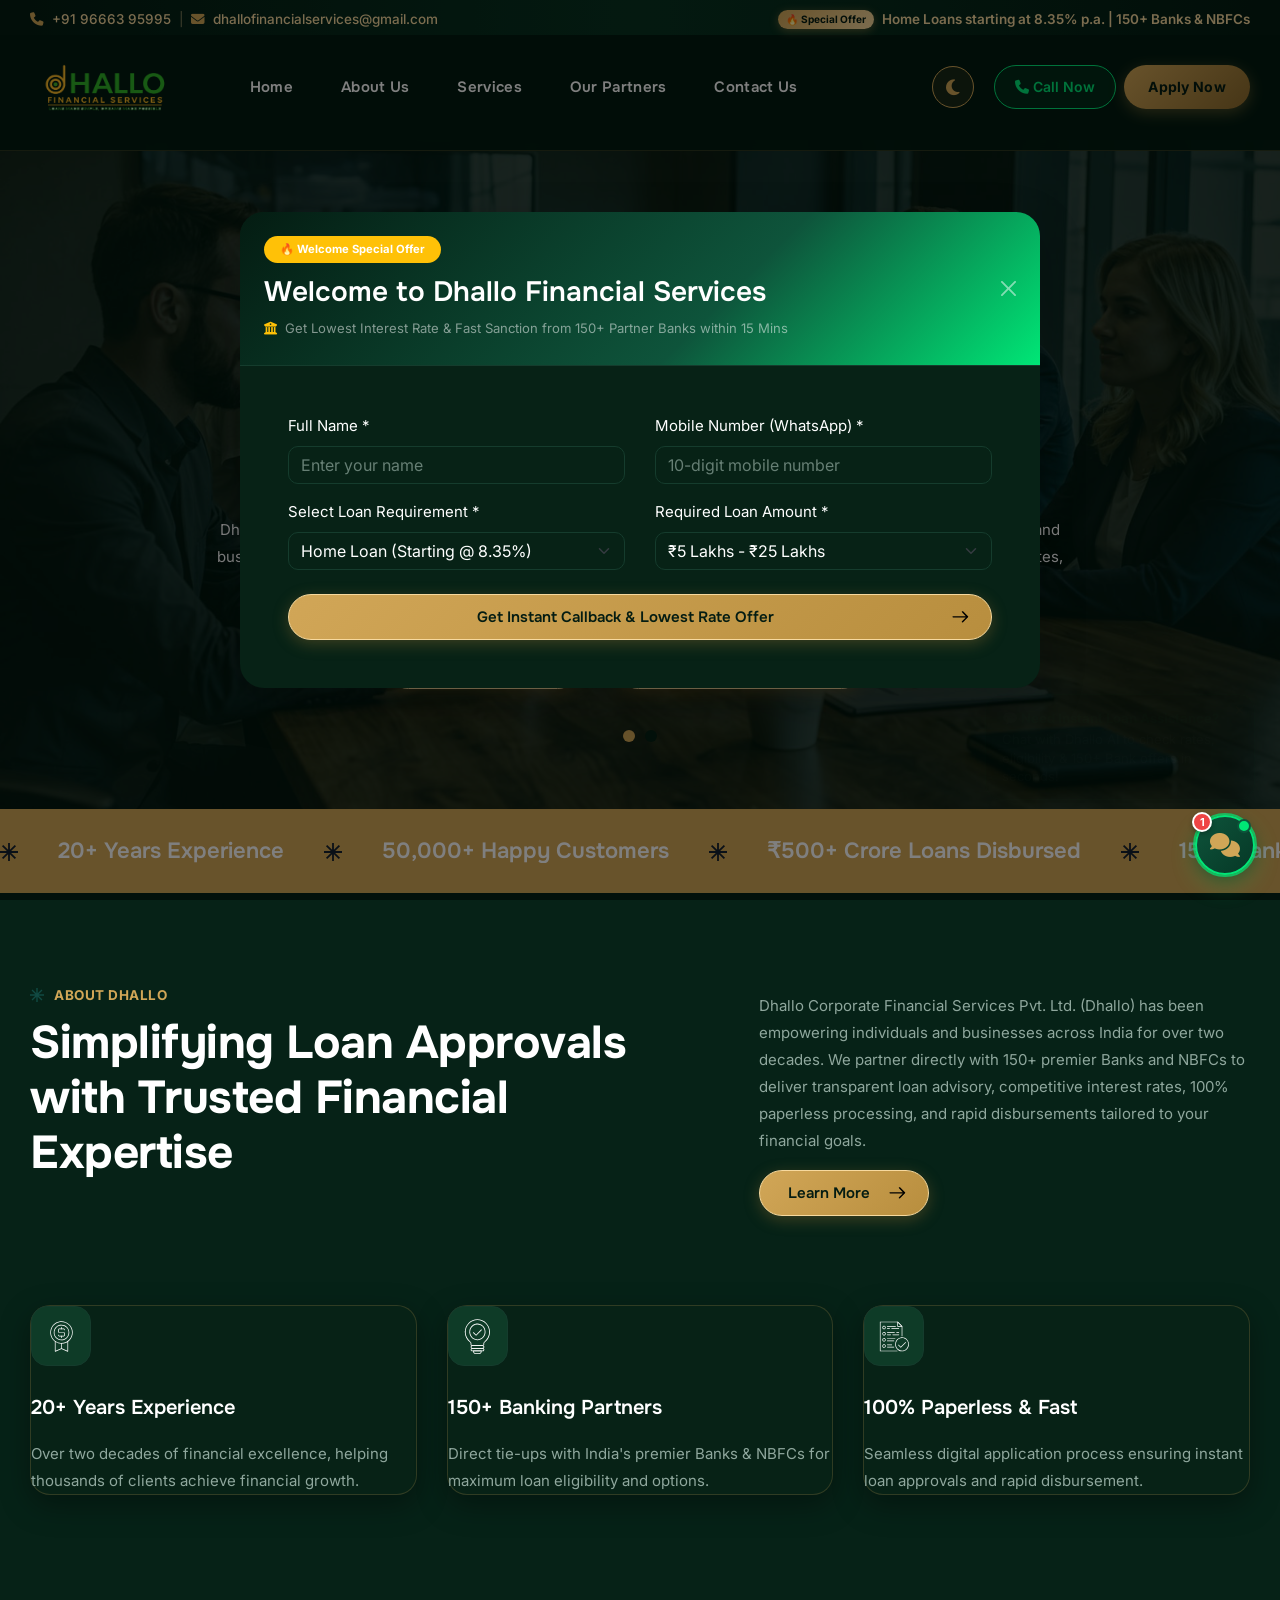
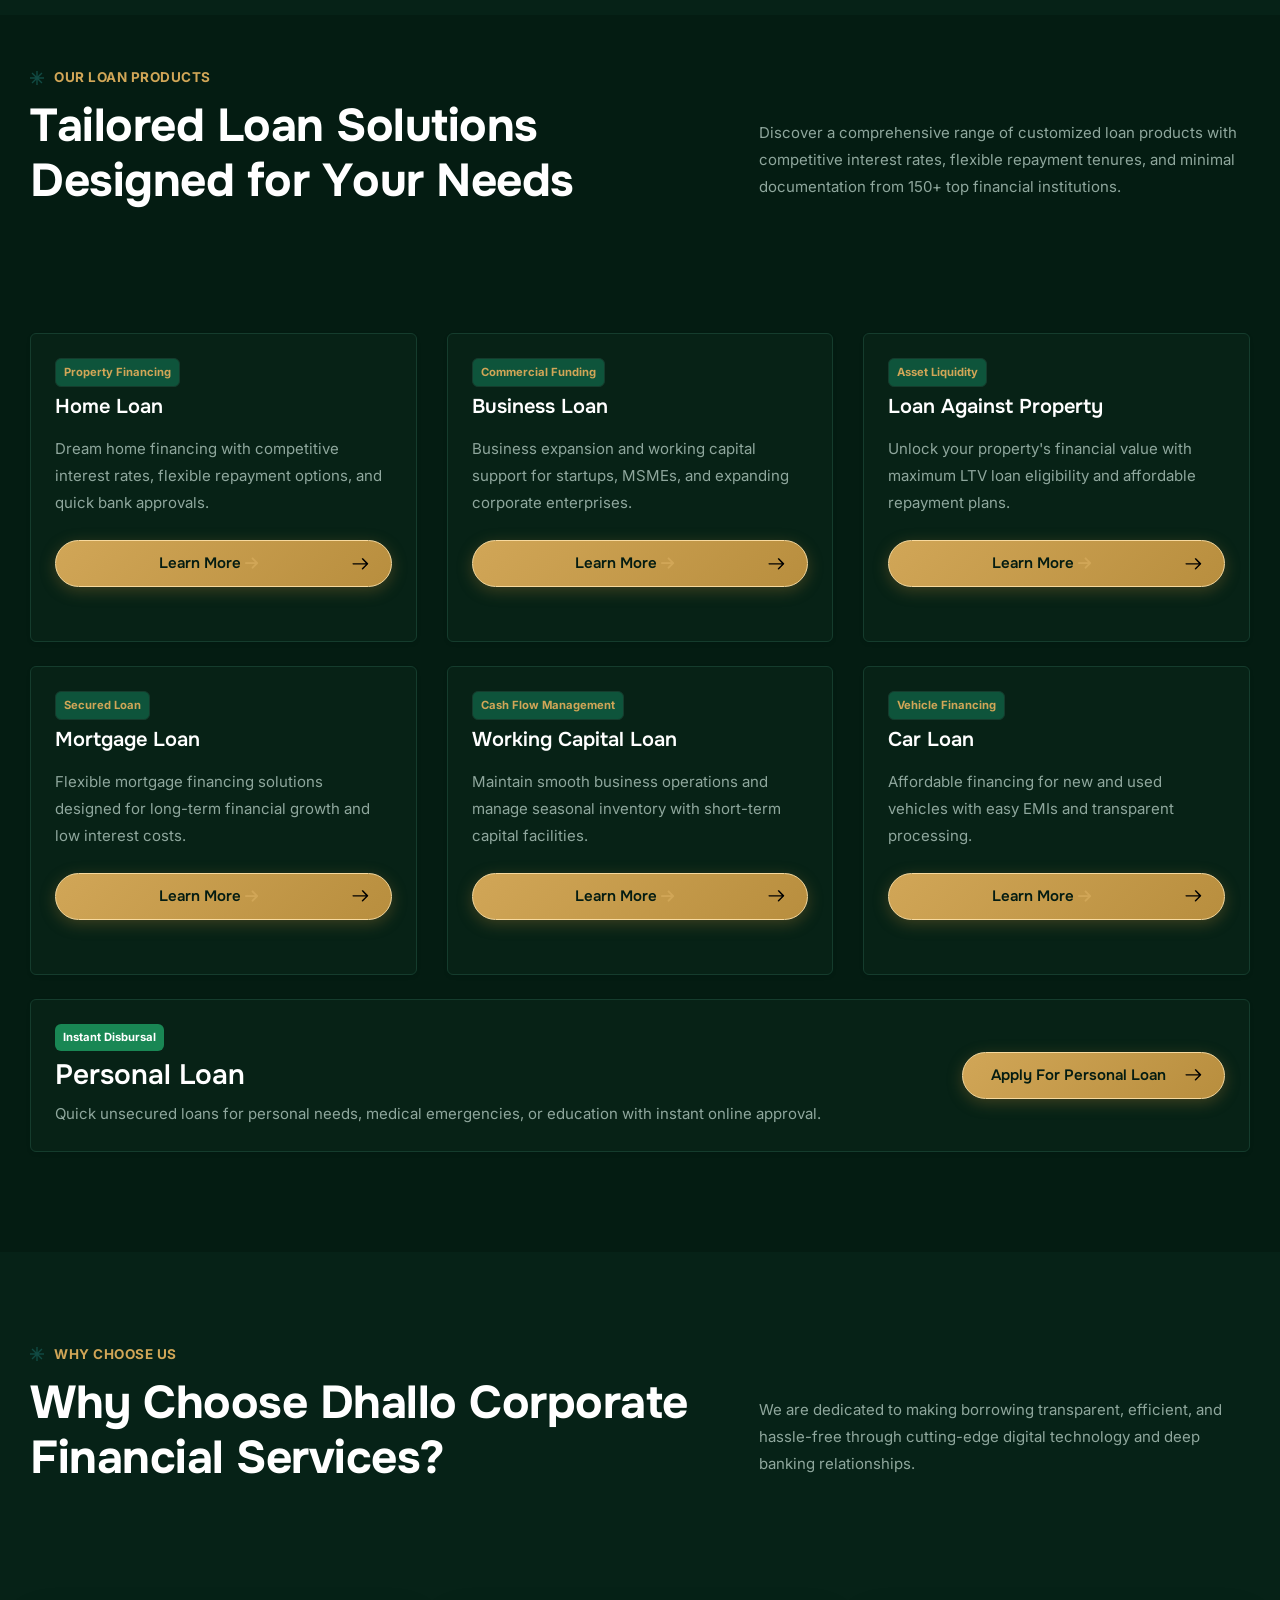
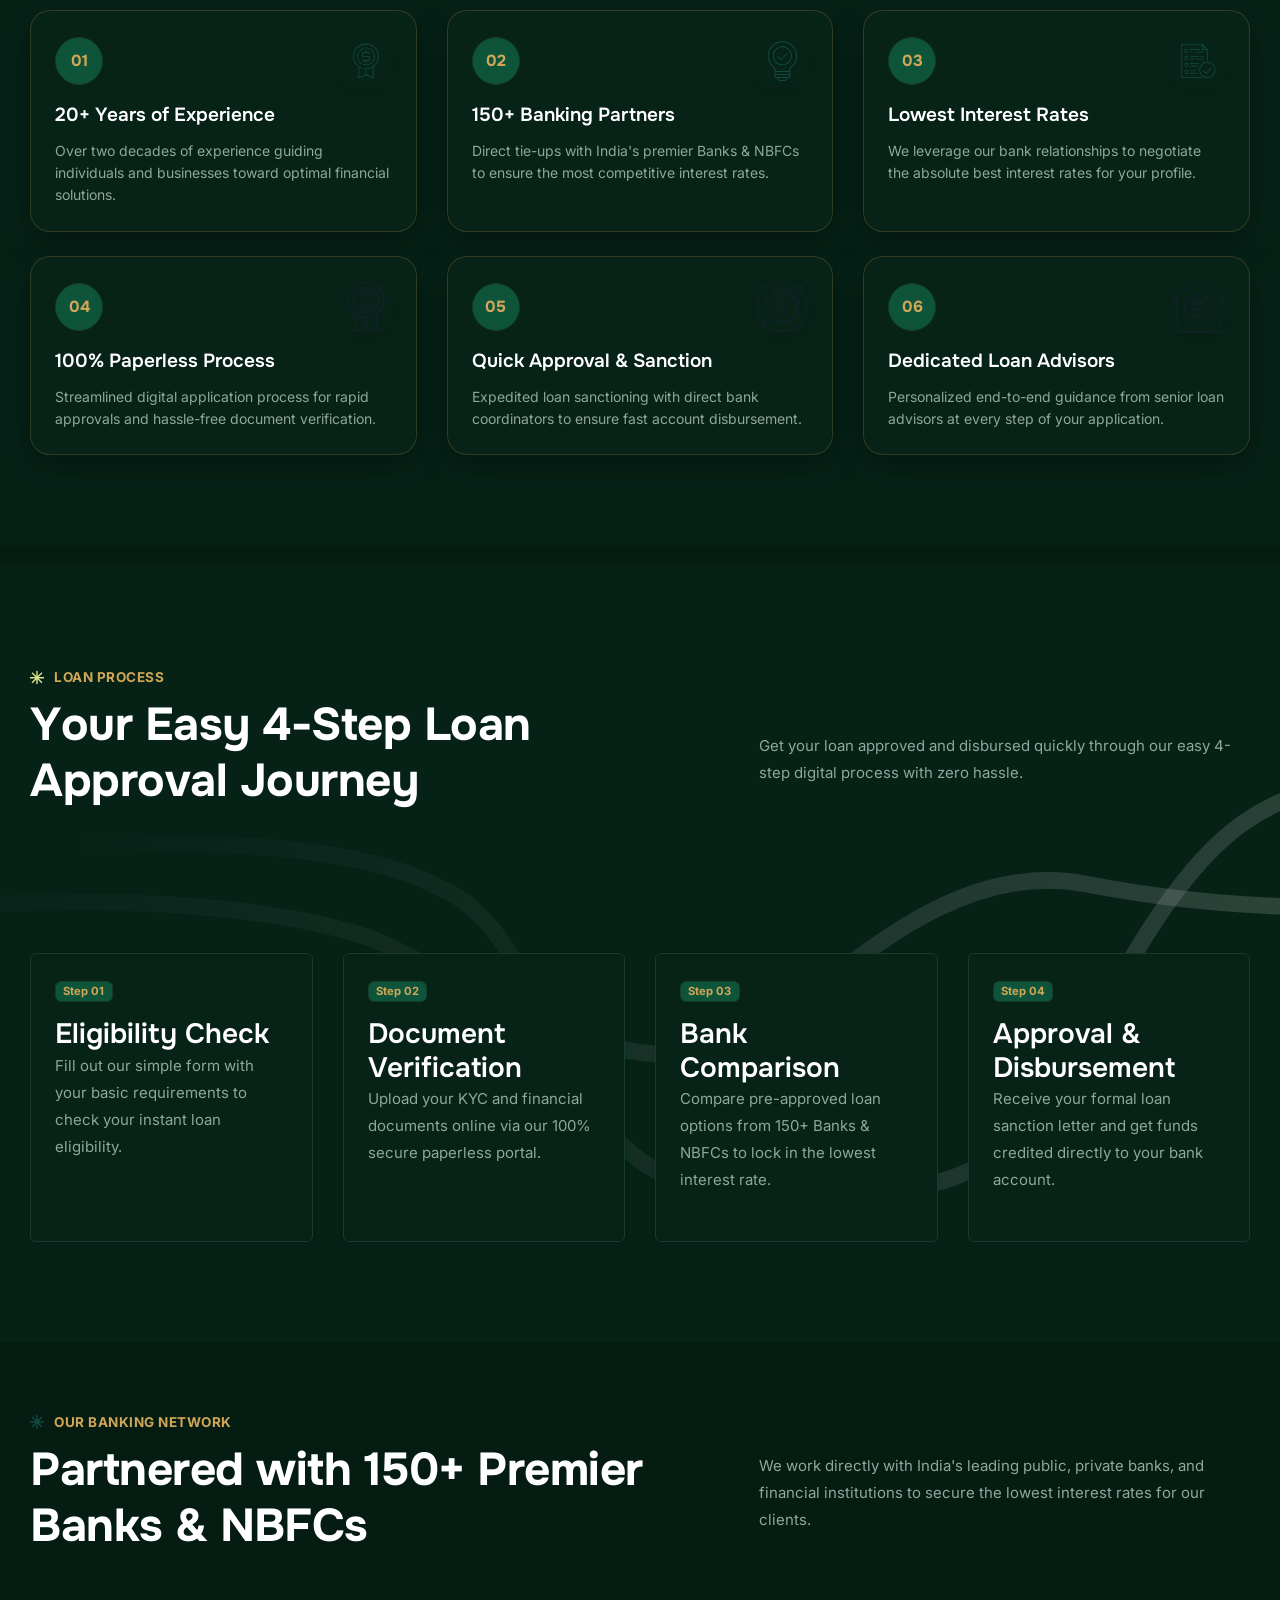
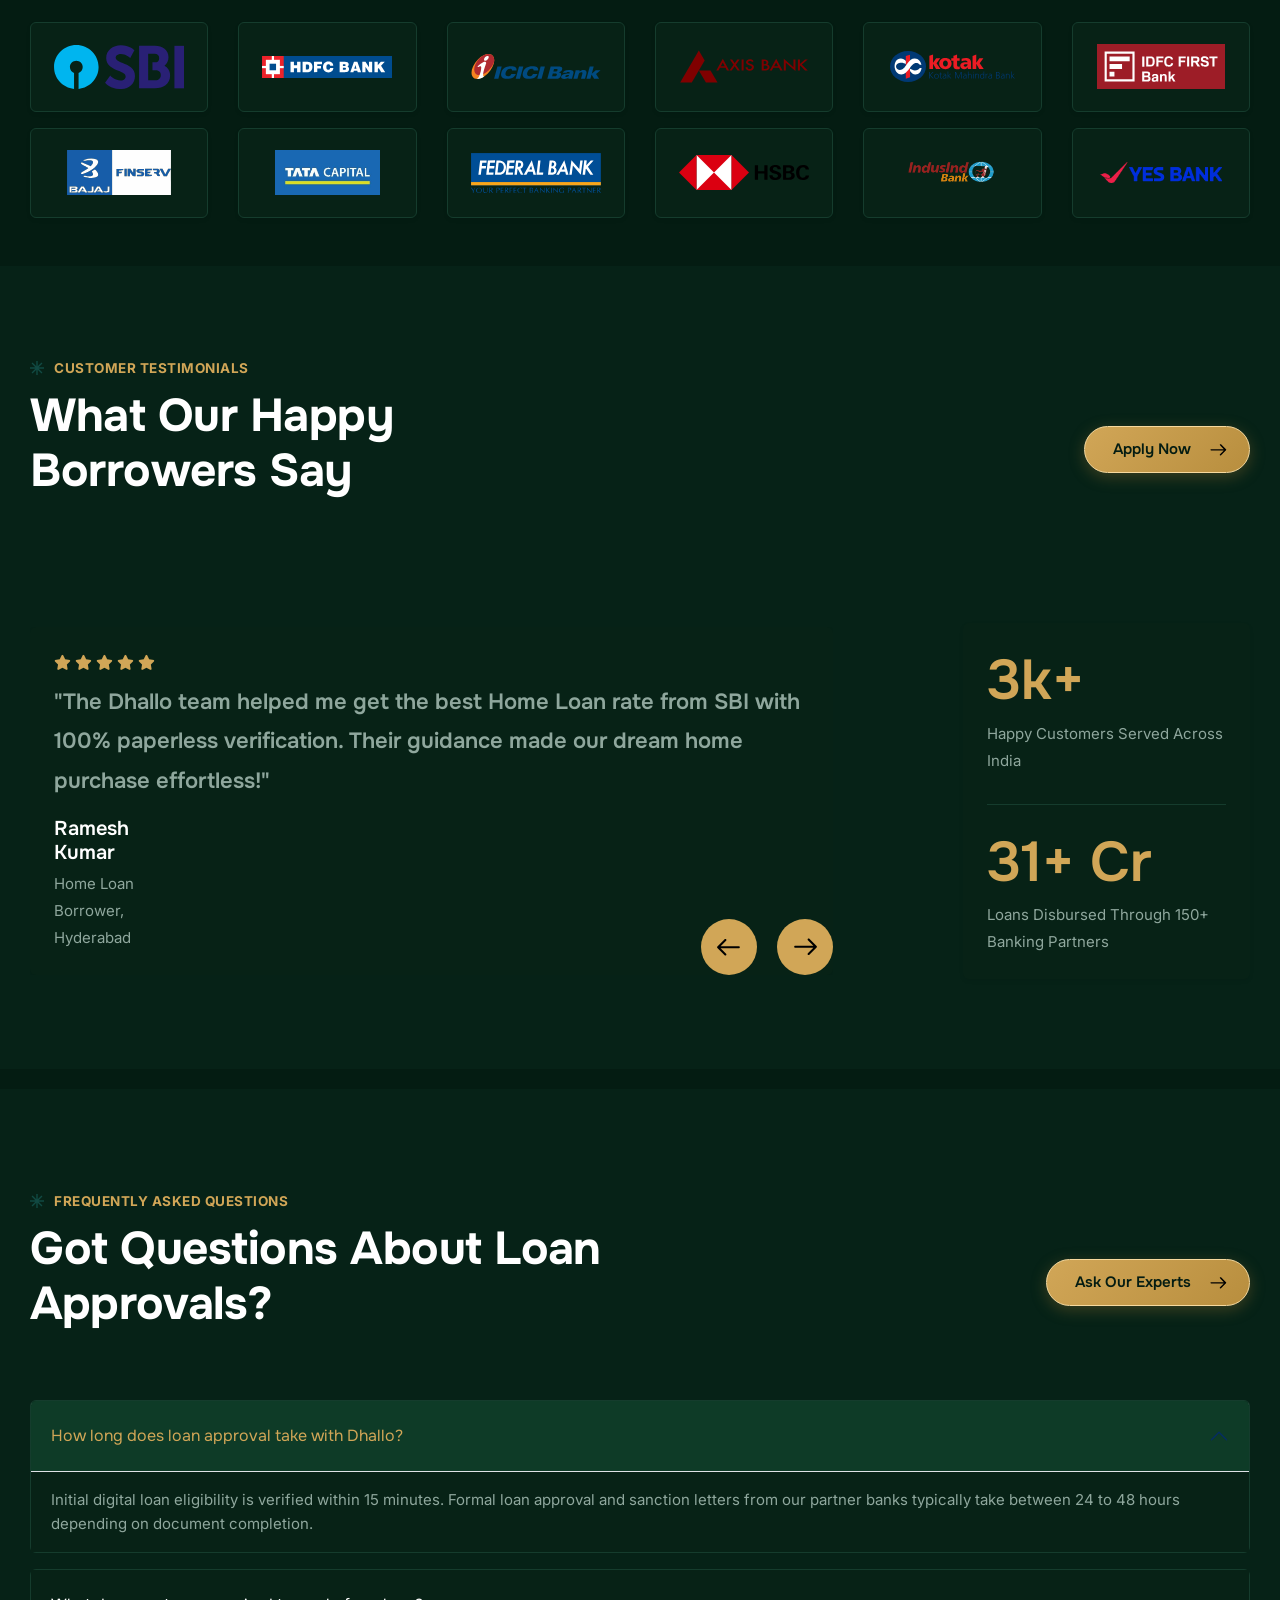
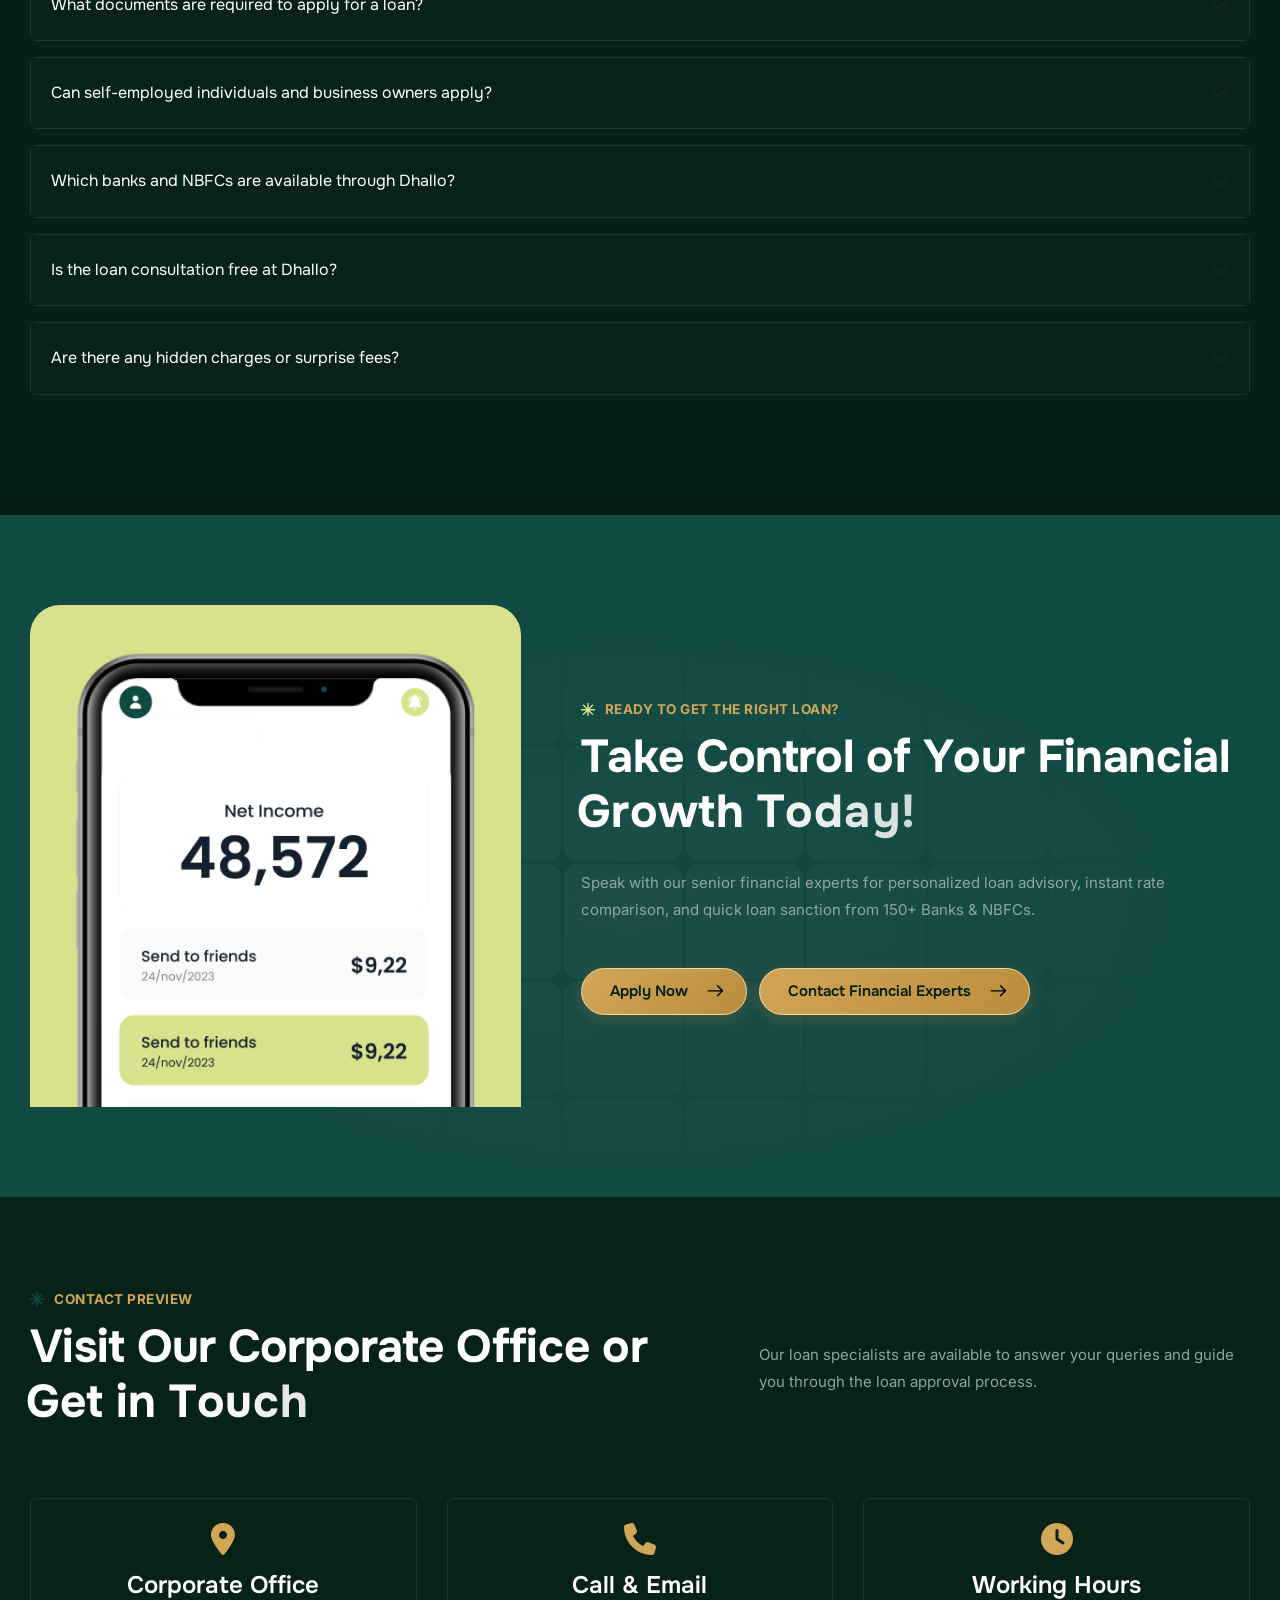
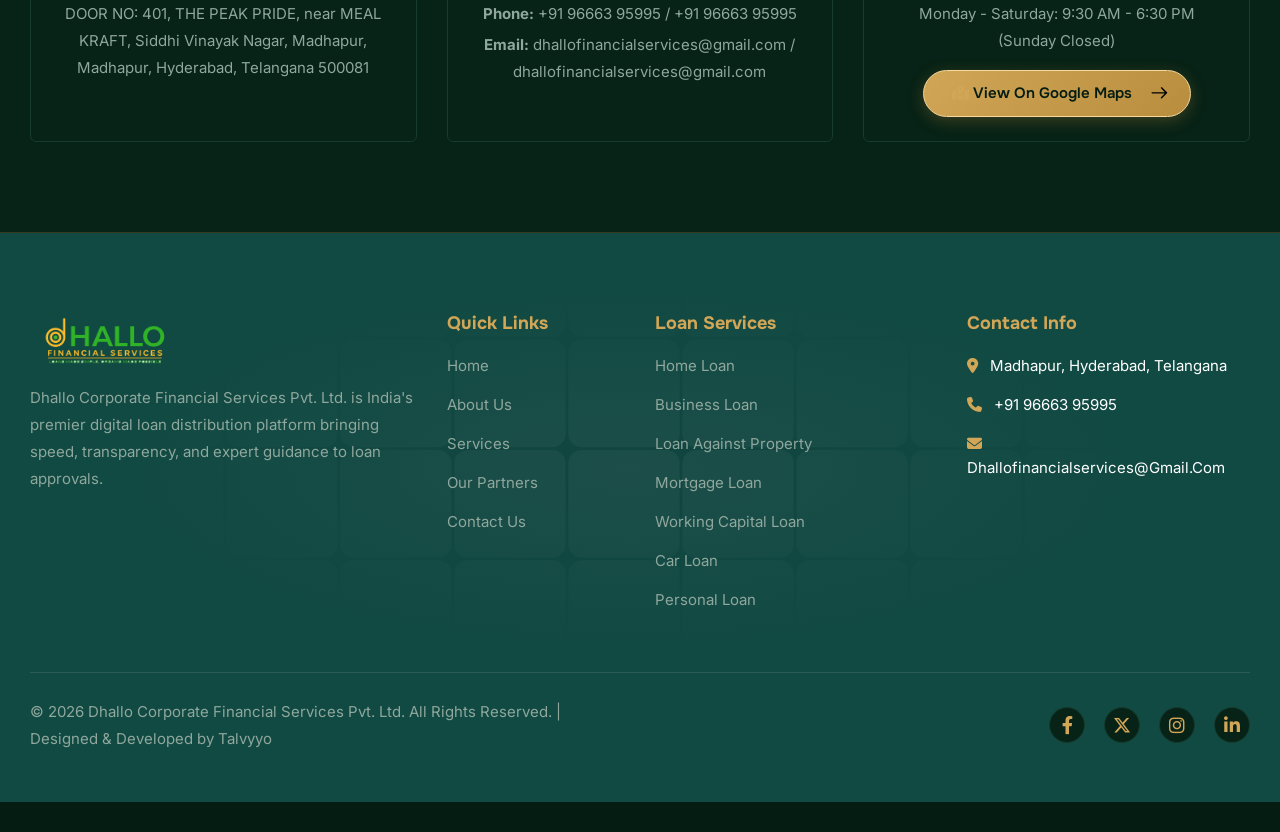
==== commit 9e6a1f34: "Decouple Chatbot and Home Welcome Popup into completely independent features" ====
--- a/index.html
+++ b/index.html
@@ -1272,5 +1272,87 @@
 </div>
 <!-- Loan Application Popup Modal End -->
 
+<!-- Automatic Home Page Welcome Popup Modal Start -->
+<div class="modal fade" id="homeAutoWelcomeModal" tabindex="-1" aria-labelledby="homeAutoWelcomeModalLabel" aria-hidden="true">
+    <div class="modal-dialog modal-dialog-centered modal-lg">
+        <div class="modal-content border-0 shadow-lg" style="border-radius: 24px; overflow: hidden; background-color: var(--card-bg);">
+            <div class="modal-header text-white p-4" style="background: linear-gradient(135deg, #041C12 0%, #0E543B 60%, #00E676 100%); border-bottom: 1px solid var(--border-color);">
+                <div>
+                    <span class="badge bg-warning text-dark font-weight-bold mb-2 px-3 py-2 fs-7" style="border-radius: 20px;">🔥 Welcome Special Offer</span>
+                    <h3 class="modal-title font-weight-bold text-white mb-1" id="homeAutoWelcomeModalLabel">Welcome to Dhallo Financial Services</h3>
+                    <p class="text-white-50 mb-0 small"><i class="fa-solid fa-building-columns text-warning me-1"></i> Get Lowest Interest Rate & Fast Sanction from 150+ Partner Banks within 15 Mins</p>
+                </div>
+                <button type="button" class="btn-close btn-close-white" data-bs-dismiss="modal" aria-label="Close"></button>
+            </div>
+            <div class="modal-body p-4 p-md-5">
+                <form id="homeWelcomeForm" onsubmit="handleHomeWelcomeSubmit(event)">
+                    <div class="row g-3">
+                        <div class="col-md-6">
+                            <label class="form-label font-weight-bold">Full Name *</label>
+                            <input type="text" class="form-control" id="hwName" placeholder="Enter your name" required>
+                        </div>
+                        <div class="col-md-6">
+                            <label class="form-label font-weight-bold">Mobile Number (WhatsApp) *</label>
+                            <input type="tel" class="form-control" id="hwPhone" placeholder="10-digit mobile number" pattern="[0-9]{10}" required>
+                        </div>
+                        <div class="col-md-6">
+                            <label class="form-label font-weight-bold">Select Loan Requirement *</label>
+                            <select class="form-select" id="hwLoanType" required>
+                                <option value="Home Loan">Home Loan (Starting @ 8.35%)</option>
+                                <option value="Business Loan">Business Loan (Collateral Free)</option>
+                                <option value="Loan Against Property (LAP)">Loan Against Property (LAP)</option>
+                                <option value="Working Capital Loan">Working Capital & MSME Loan</option>
+                                <option value="Mortgage Loan">Mortgage Loan</option>
+                                <option value="Car / Vehicle Loan">Car / Vehicle Loan</option>
+                            </select>
+                        </div>
+                        <div class="col-md-6">
+                            <label class="form-label font-weight-bold">Required Loan Amount *</label>
+                            <select class="form-select" id="hwAmount" required>
+                                <option value="₹5 Lakhs - ₹25 Lakhs">₹5 Lakhs - ₹25 Lakhs</option>
+                                <option value="₹25 Lakhs - ₹50 Lakhs">₹25 Lakhs - ₹50 Lakhs</option>
+                                <option value="₹50 Lakhs - ₹1 Crore">₹50 Lakhs - ₹1 Crore</option>
+                                <option value="₹1 Crore+">₹1 Crore+</option>
+                            </select>
+                        </div>
+                        <div class="col-12 mt-4">
+                            <button type="submit" class="btn-default w-100 py-3 font-weight-bold fs-6">Get Instant Callback & Lowest Rate Offer</button>
+                        </div>
+                    </div>
+                </form>
+            </div>
+        </div>
+    </div>
+</div>
+
+<!-- Home Page Auto Popup Script -->
+<script>
+$(document).ready(function() {
+    // Automatically pop up home welcome modal when user opens the home page
+    setTimeout(function() {
+        var modalEl = document.getElementById('homeAutoWelcomeModal');
+        if (modalEl && typeof bootstrap !== 'undefined') {
+            var welcomeModal = new bootstrap.Modal(modalEl);
+            welcomeModal.show();
+        }
+    }, 1400);
+});
+
+function handleHomeWelcomeSubmit(e) {
+    e.preventDefault();
+    var name = $('#hwName').val();
+    var phone = $('#hwPhone').val();
+    var loan = $('#hwLoanType').val();
+    alert('Thank you ' + name + '! Your enquiry for ' + loan + ' has been submitted.\n\nOur Senior Financial Consultant will contact you at ' + phone + ' within 15 minutes.');
+    var modalEl = document.getElementById('homeAutoWelcomeModal');
+    if (modalEl) {
+        var modal = bootstrap.Modal.getInstance(modalEl);
+        if (modal) modal.hide();
+    }
+    $('#homeWelcomeForm')[0].reset();
+}
+</script>
+<!-- Automatic Home Page Welcome Popup Modal End -->
+
 </body>
 </html>
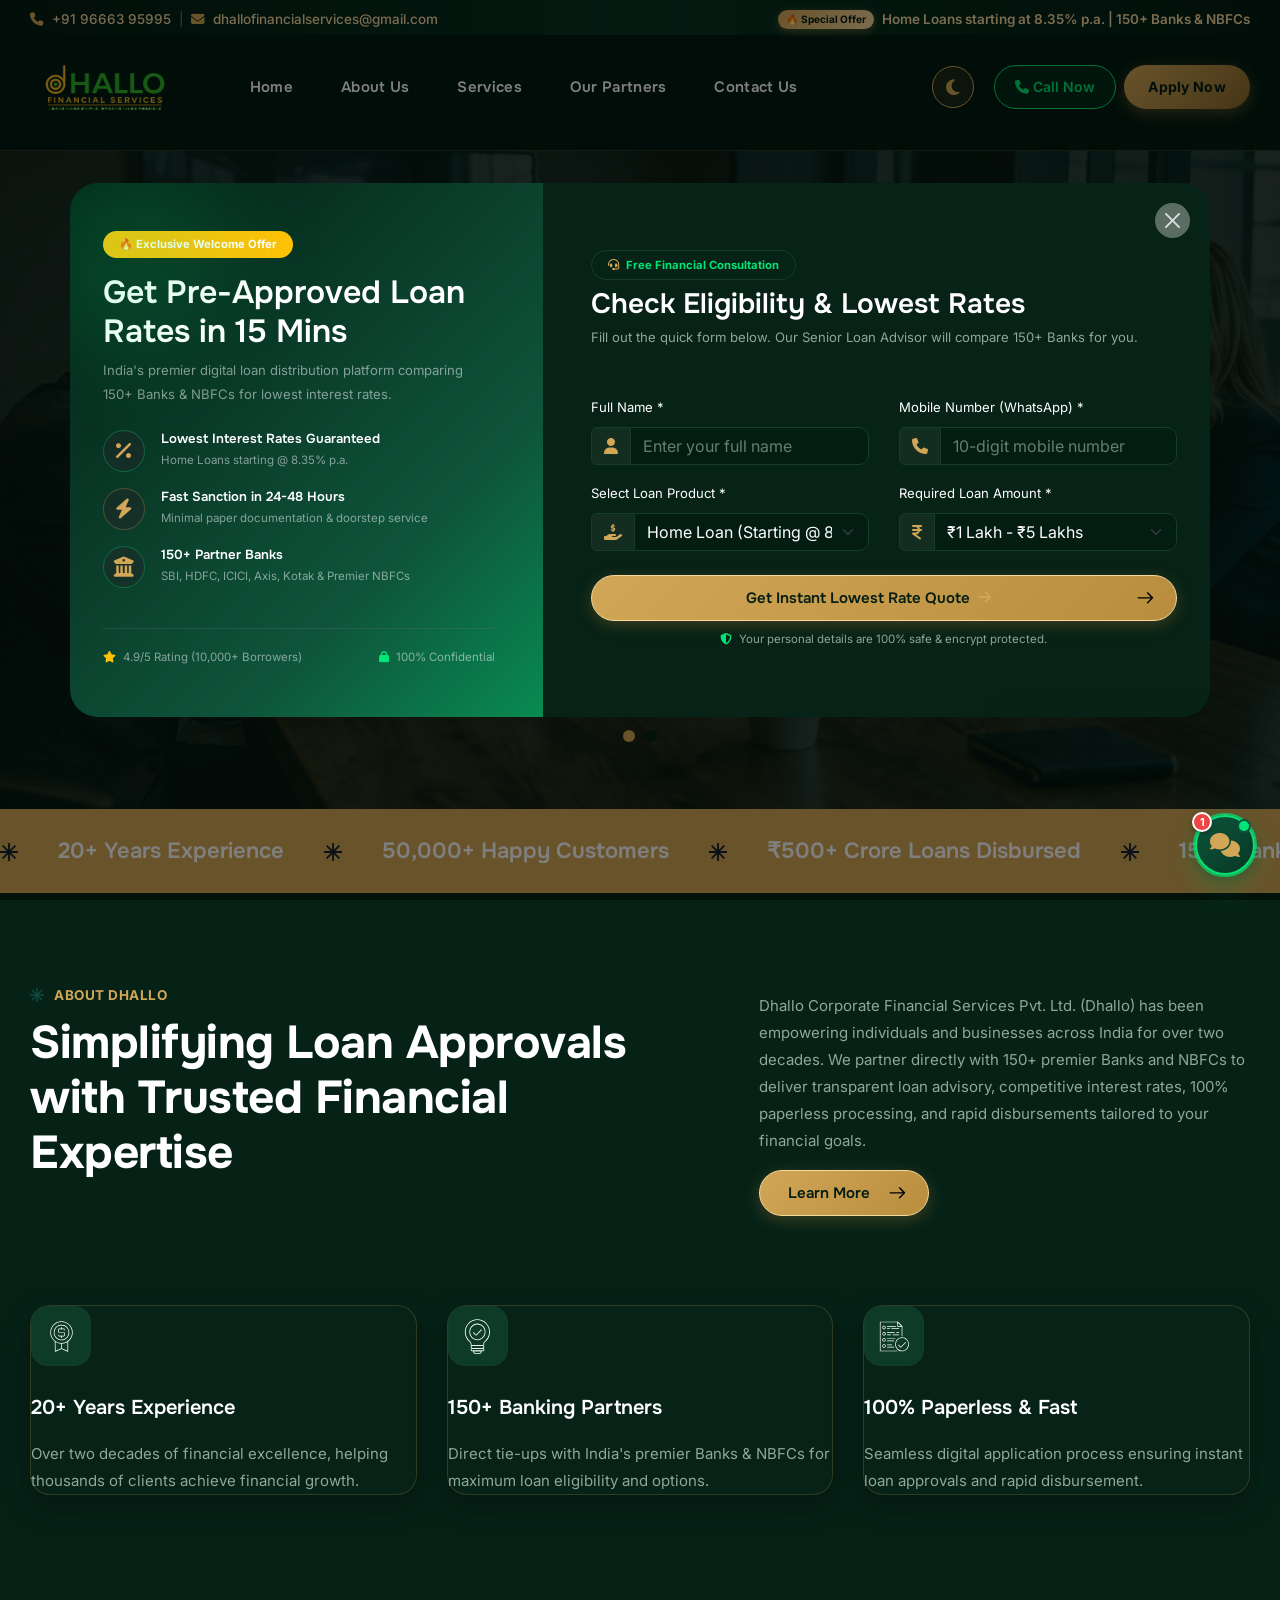
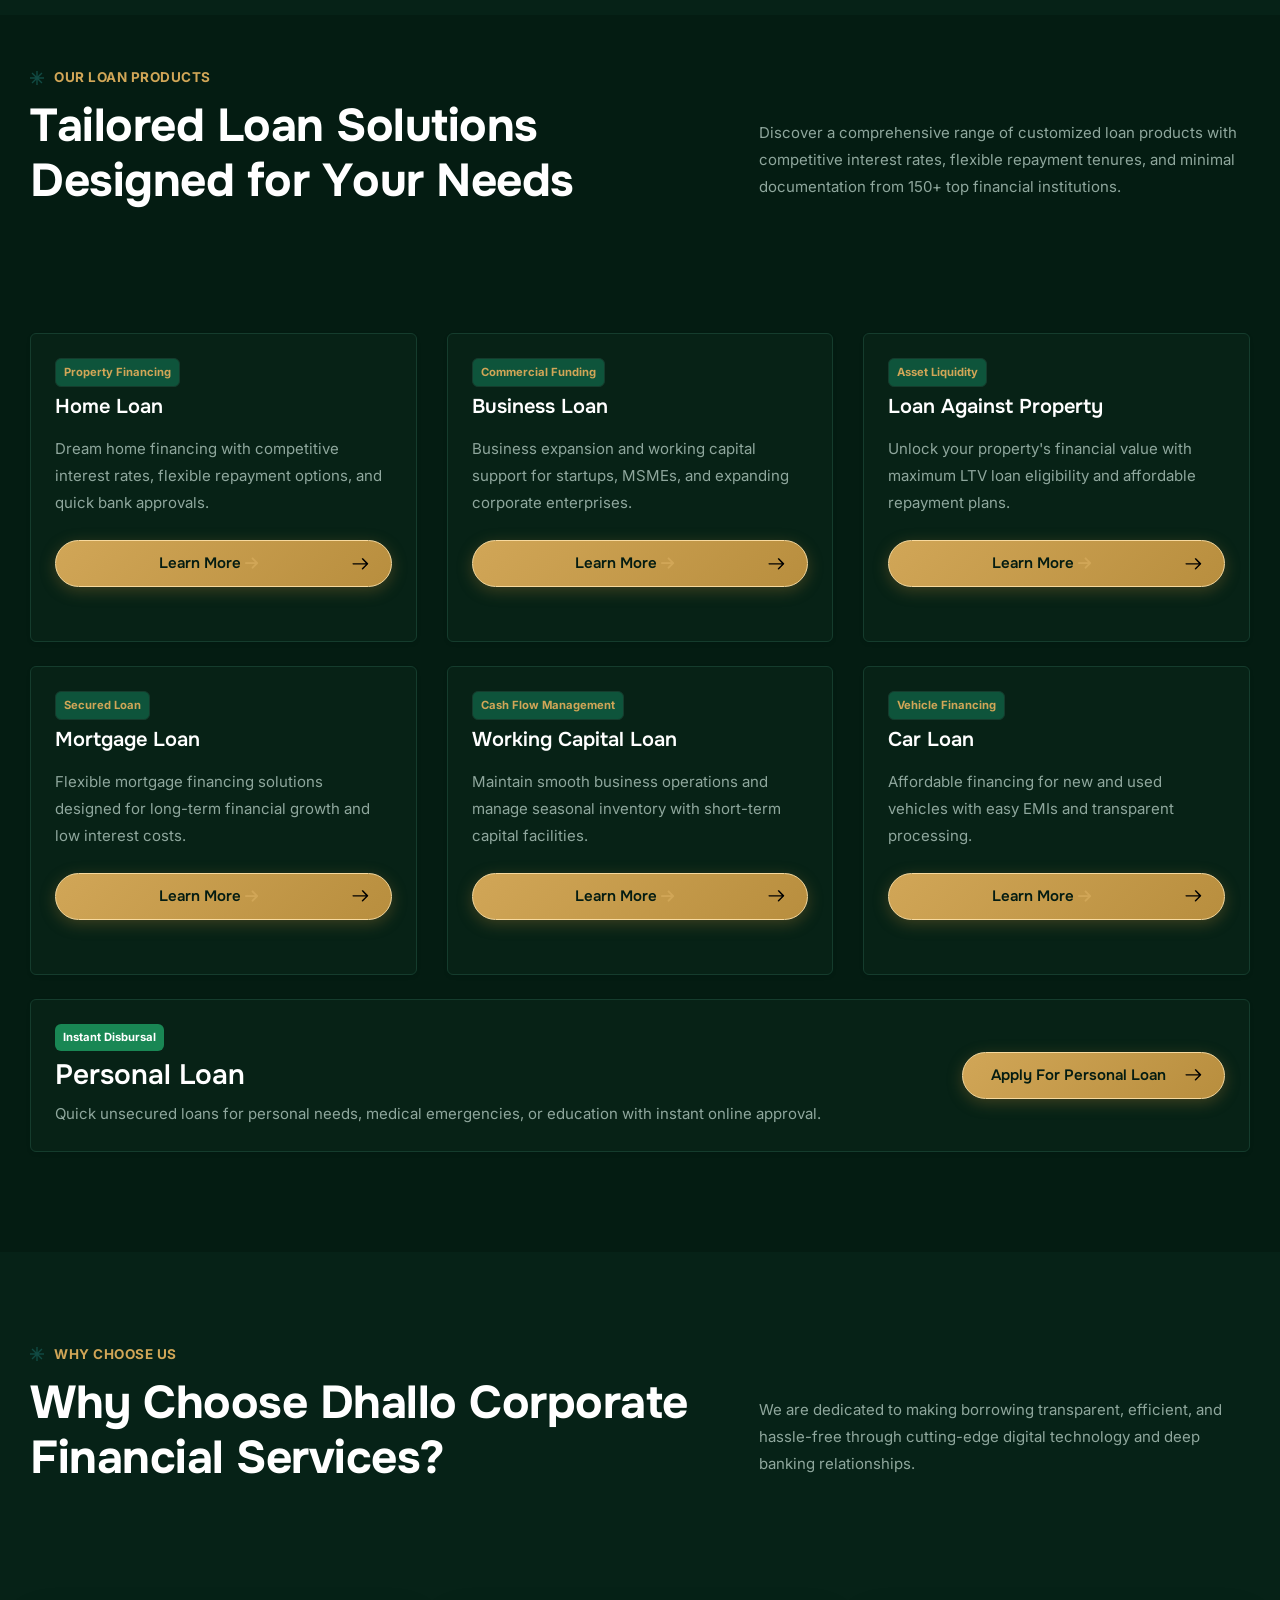
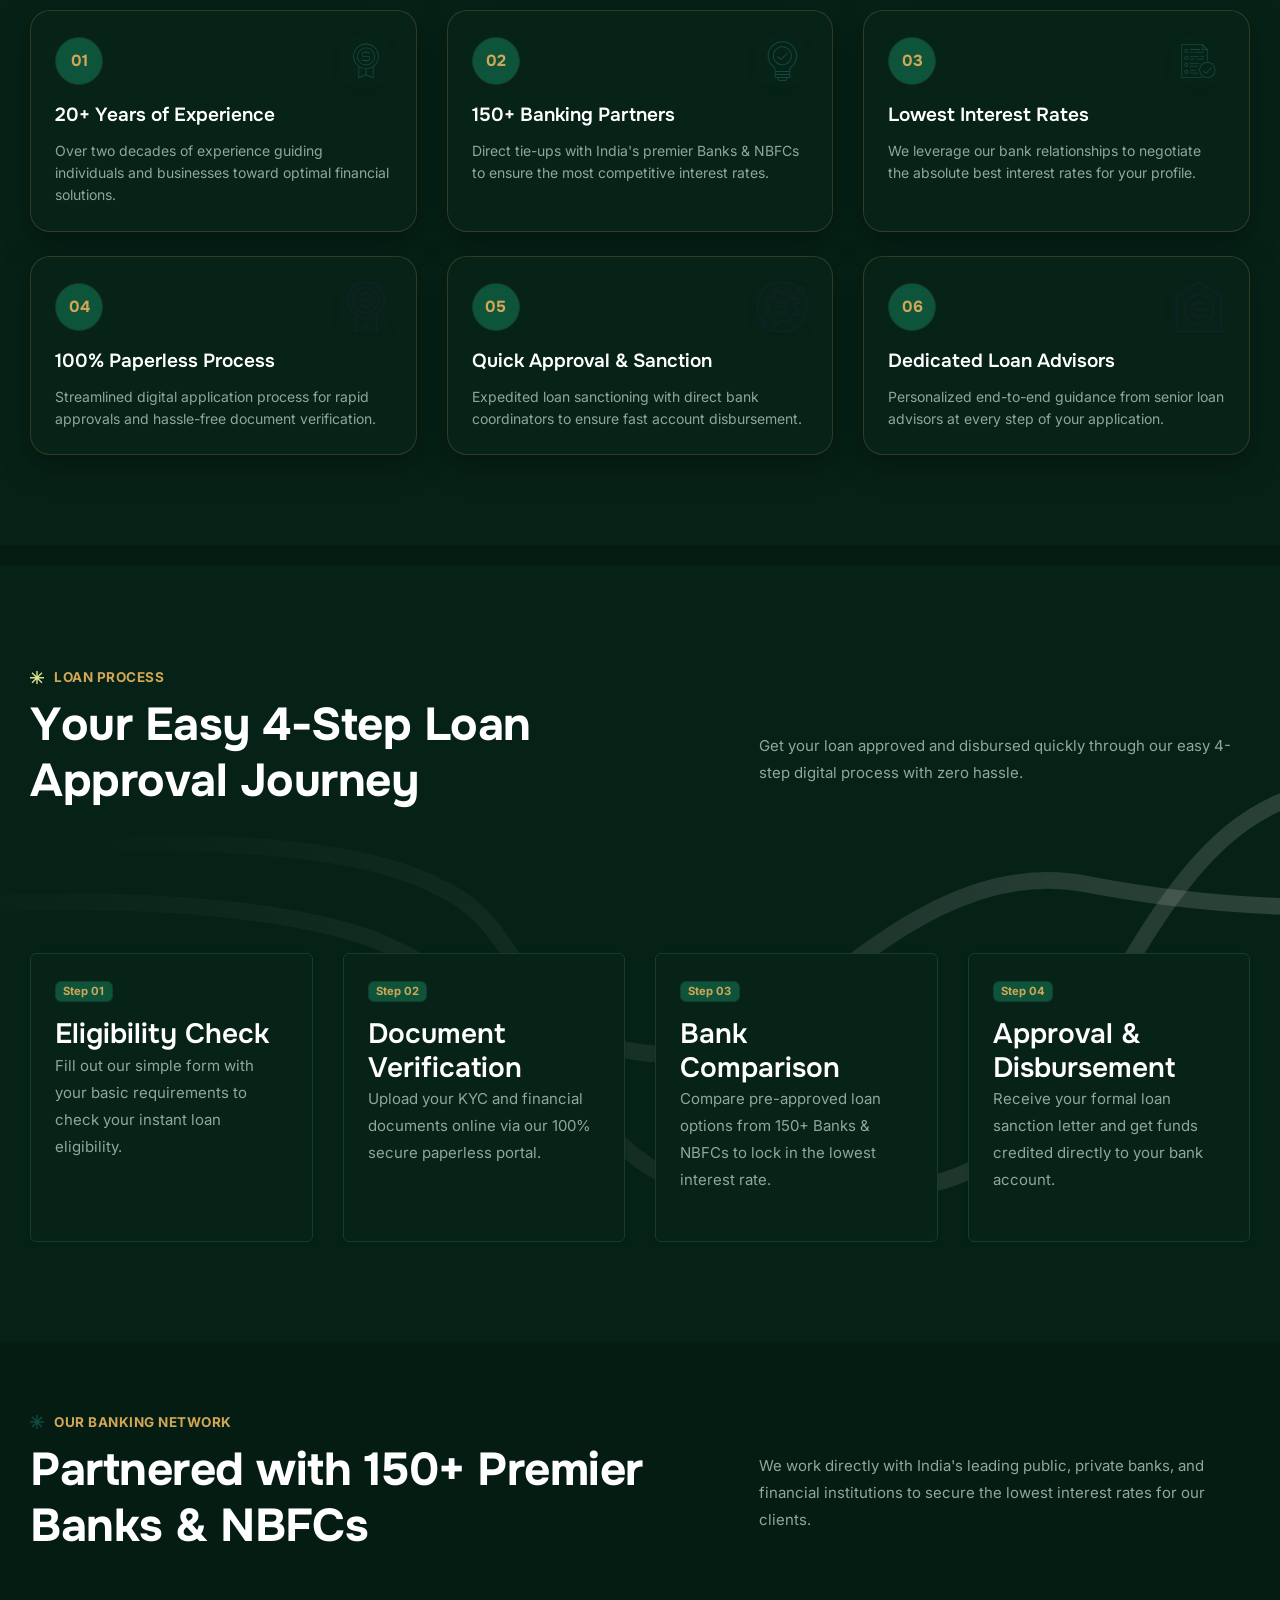
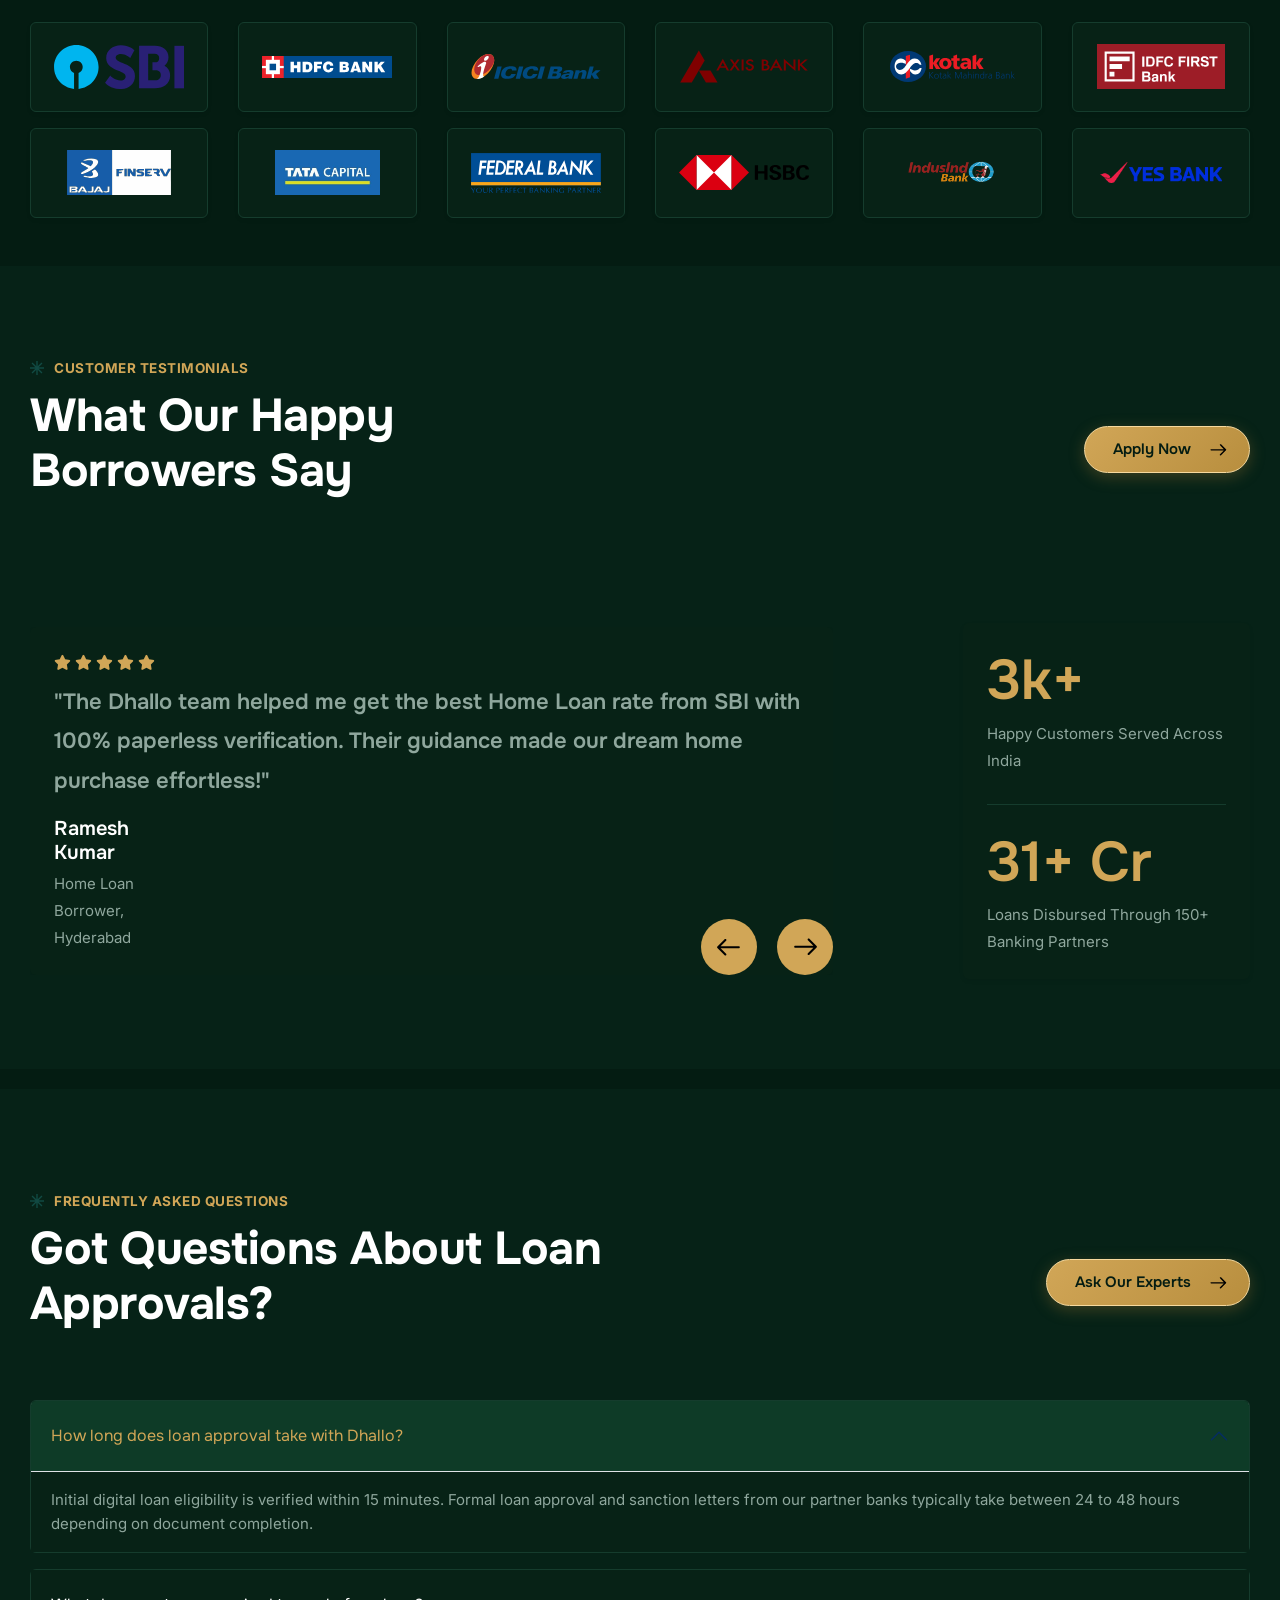
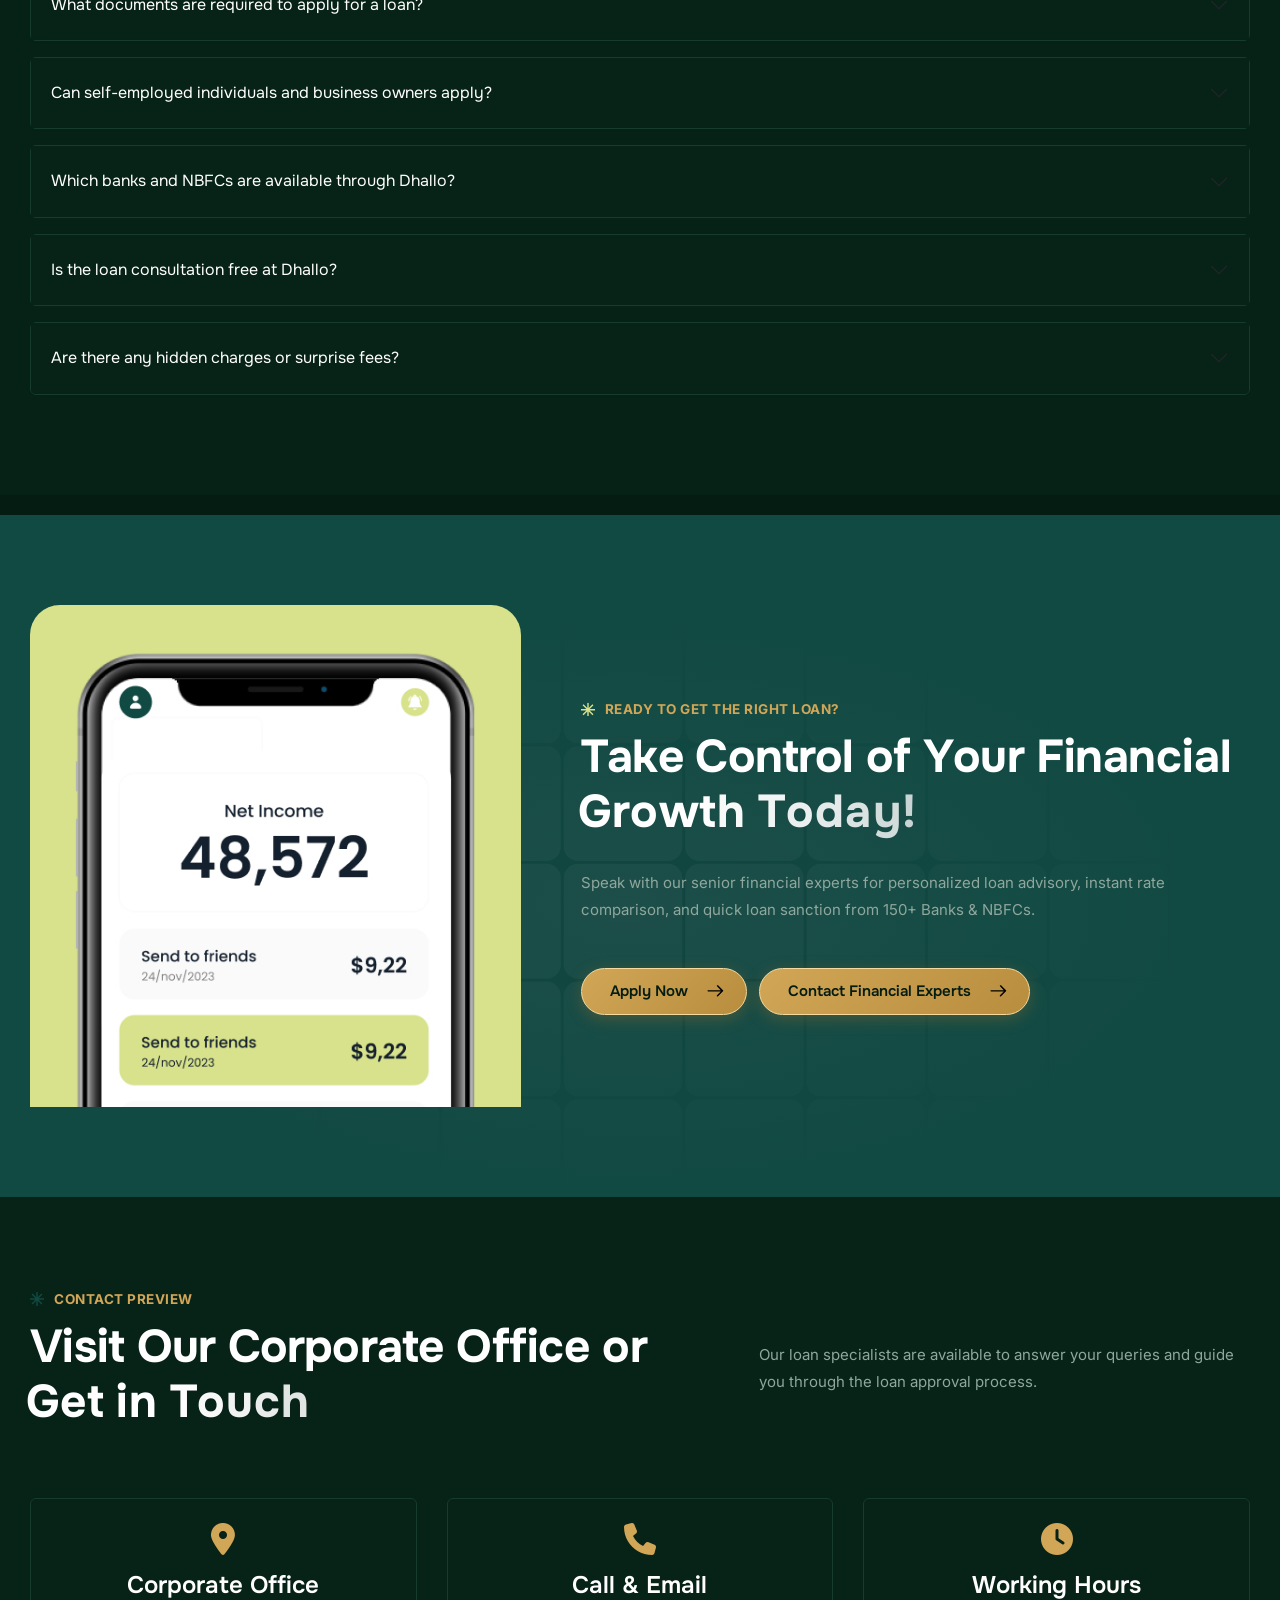
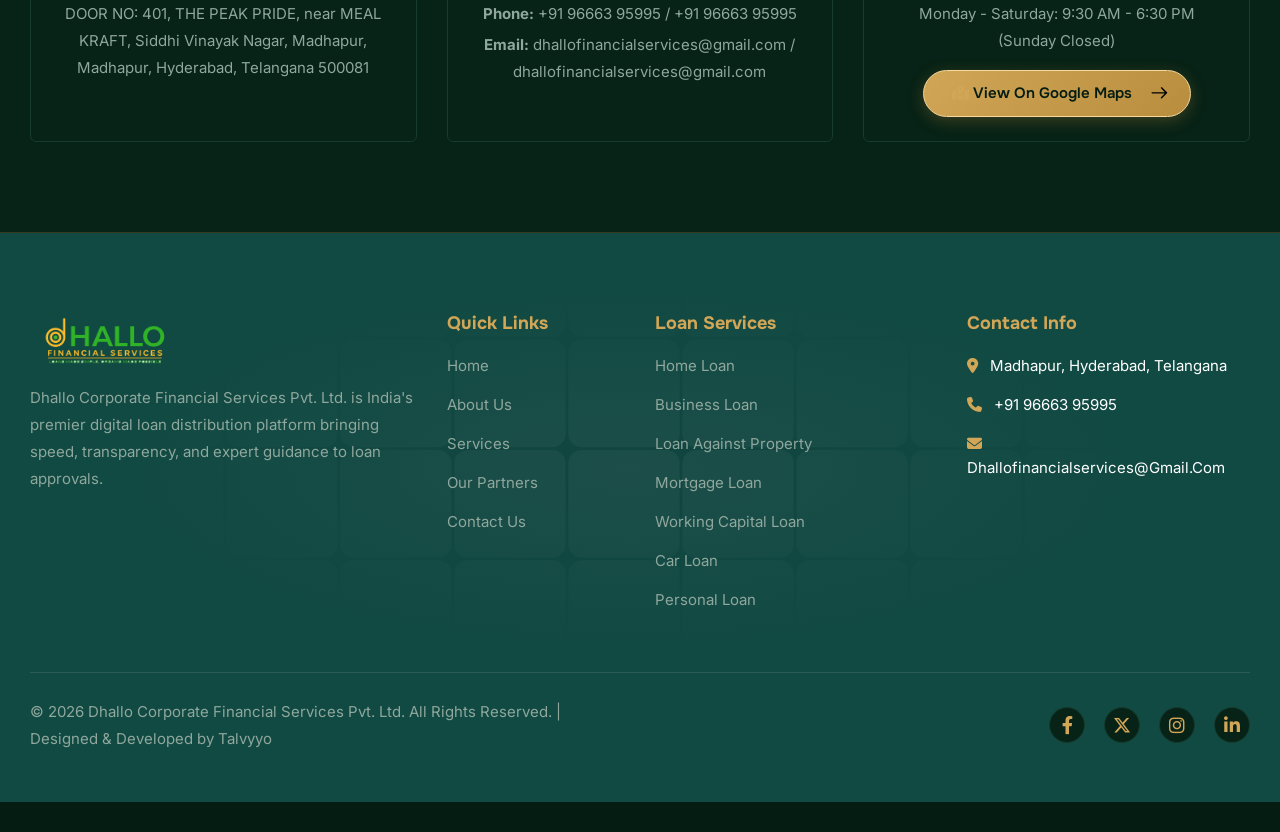
==== commit 69c1157a: "Redesign popup form layout to modern 2-column split hero card design" ====
--- a/index.html
+++ b/index.html
@@ -1193,79 +1193,156 @@
     
 <!-- Loan Application Popup Modal Start -->
 <div class="modal fade" id="loanApplyModal" tabindex="-1" aria-labelledby="loanApplyModalLabel" aria-hidden="true">
-    <div class="modal-dialog modal-dialog-centered modal-lg">
-        <div class="modal-content border-0 shadow-lg" style="border-radius: 20px; overflow: hidden;">
-            <div class="modal-header text-white p-4" style="background: linear-gradient(135deg, #041C12 0%, #0E543B 100%); border-bottom: 1px solid var(--border-color);">
-                <div>
-                    <span class="badge bg-warning text-dark font-weight-bold mb-1" id="modalProductBadge">Instant Loan Application</span>
-                    <h4 class="modal-title font-weight-bold text-white mb-0" id="loanApplyModalLabel">Apply for Financial Assistance</h4>
-                </div>
-                <button type="button" class="btn-close btn-close-white" data-bs-dismiss="modal" aria-label="Close"></button>
-            </div>
-            <div class="modal-body p-4 p-md-5" style="background-color: var(--card-bg);">
-                <p class="text-muted mb-4 small">Fill out the quick form below. Our Dhallo senior loan advisor will compare 150+ Banks & NBFCs to get you the lowest interest rate within 15 minutes.</p>
-
-                <form id="popupLoanForm" onsubmit="handlePopupFormSubmit(event)">
-                    <div class="row g-3">
-                        <div class="col-md-6">
-                            <label class="form-label font-weight-bold">Full Name *</label>
-                            <input type="text" class="form-control" id="pName" placeholder="Enter your full name" required>
-                        </div>
-
-                        <div class="col-md-6">
-                            <label class="form-label font-weight-bold">Mobile Number (WhatsApp) *</label>
-                            <input type="tel" class="form-control" id="pPhone" placeholder="10-digit mobile number" pattern="[0-9]{10}" required>
-                        </div>
-
-                        <div class="col-md-6">
-                            <label class="form-label font-weight-bold">Email Address *</label>
-                            <input type="email" class="form-control" id="pEmail" placeholder="name@domain.com" required>
-                        </div>
-
-                        <div class="col-md-6">
-                            <label class="form-label font-weight-bold">Select Loan Product *</label>
-                            <select class="form-select" id="pProduct" required>
-                                <option value="General Loan">General Loan Enquiry</option>
-                                <option value="Home Loan">Home Loan</option>
-                                <option value="Business Loan">Business Loan</option>
-                                <option value="Loan Against Property (LAP)">Loan Against Property (LAP)</option>
-                                <option value="Mortgage Loan">Mortgage Loan</option>
-                                <option value="Working Capital Loan">Working Capital Loan</option>
-                                <option value="Car Loan">Car Loan</option>
-                                <option value="Personal Loan">Personal Loan</option>
-                            </select>
-                        </div>
-
-                        <div class="col-md-6">
-                            <label class="form-label font-weight-bold">Required Loan Amount *</label>
-                            <select class="form-select" id="pAmount" required>
-                                <option value="₹1 Lakh - ₹5 Lakhs">₹1 Lakh - ₹5 Lakhs</option>
-                                <option value="₹5 Lakhs - ₹25 Lakhs">₹5 Lakhs - ₹25 Lakhs</option>
-                                <option value="₹25 Lakhs - ₹50 Lakhs">₹25 Lakhs - ₹50 Lakhs</option>
-                                <option value="₹50 Lakhs - ₹1 Crore">₹50 Lakhs - ₹1 Crore</option>
-                                <option value="₹1 Crore+">₹1 Crore+</option>
-                            </select>
-                        </div>
-
-                        <div class="col-md-6">
-                            <label class="form-label font-weight-bold">Employment Type *</label>
-                            <select class="form-select" id="pEmployment" required>
-                                <option value="Salaried Employee">Salaried Employee</option>
-                                <option value="Self-Employed Professional">Self-Employed Professional</option>
-                                <option value="Business Owner / MSME">Business Owner / MSME</option>
-                            </select>
-                        </div>
-
-                        <div class="col-12">
-                            <label class="form-label font-weight-bold">City / Location *</label>
-                            <input type="text" class="form-control" id="pCity" placeholder="e.g. Hyderabad, Telangana" required>
-                        </div>
-
-                        <div class="col-12 mt-4">
-                            <button type="submit" class="btn-default w-100 py-3 font-weight-bold fs-6">Submit Loan Application</button>
-                        </div>
-                    </div>
-                </form>
+    <div class="modal-dialog modal-dialog-centered modal-xl">
+        <div class="modal-content border-0 shadow-2xl position-relative" style="border-radius: 28px; overflow: hidden; background-color: var(--card-bg);">
+            <button type="button" class="btn-close btn-close-white custom-modal-close" data-bs-dismiss="modal" aria-label="Close"></button>
+            <div class="modal-body p-0">
+                <div class="row g-0">
+                    <!-- Left Hero Card Column -->
+                    <div class="col-lg-5 p-4 p-md-5 d-flex flex-column justify-content-between text-white" style="background: linear-gradient(135deg, #041C12 0%, #0E543B 70%, #00E676 150%); position: relative; overflow: hidden;">
+                        <div style="position: absolute; top: -50px; left: -50px; width: 220px; height: 220px; background: rgba(0,230,118,0.15); filter: blur(50px); border-radius: 50%; pointer-events: none;"></div>
+                        
+                        <div>
+                            <div class="d-flex align-items-center gap-2 mb-3">
+                                <span class="badge bg-warning text-dark font-weight-bold px-3 py-2 fs-7 rounded-pill" id="modalProductBadge">Instant Loan Application</span>
+                            </div>
+                            <h2 class="font-weight-bold text-white mb-2" id="loanApplyModalLabel" style="line-height: 1.2;">Apply for Financial Assistance</h2>
+                            <p class="text-white-50 small mb-4">Dhallo senior loan advisors compare 150+ Banks & NBFCs to guarantee you the lowest interest rate within 15 minutes.</p>
+
+                            <!-- Trust Features -->
+                            <div class="trust-features-list mb-4">
+                                <div class="d-flex align-items-center gap-3 mb-3">
+                                    <div class="icon-box text-success fs-5 bg-dark bg-opacity-50 p-2 rounded-circle d-flex align-items-center justify-content-center" style="width: 42px; height: 42px; border: 1px solid rgba(0,230,118,0.3); flex-shrink: 0;">
+                                        <i class="fa-solid fa-clock-rotate-left"></i>
+                                    </div>
+                                    <div>
+                                        <h6 class="text-white mb-0 font-weight-bold small">Fast Approval & Sanction</h6>
+                                        <span class="text-white-50 extra-small">Instant digital application processing</span>
+                                    </div>
+                                </div>
+                                <div class="d-flex align-items-center gap-3 mb-3">
+                                    <div class="icon-box text-warning fs-5 bg-dark bg-opacity-50 p-2 rounded-circle d-flex align-items-center justify-content-center" style="width: 42px; height: 42px; border: 1px solid rgba(209,166,87,0.3); flex-shrink: 0;">
+                                        <i class="fa-solid fa-hand-holding-hand"></i>
+                                    </div>
+                                    <div>
+                                        <h6 class="text-white mb-0 font-weight-bold small">Zero Doorstep Service Fee</h6>
+                                        <span class="text-white-50 extra-small">Dedicated loan manager assigned</span>
+                                    </div>
+                                </div>
+                                <div class="d-flex align-items-center gap-3">
+                                    <div class="icon-box text-info fs-5 bg-dark bg-opacity-50 p-2 rounded-circle d-flex align-items-center justify-content-center" style="width: 42px; height: 42px; border: 1px solid rgba(0,230,118,0.3); flex-shrink: 0;">
+                                        <i class="fa-solid fa-building-columns"></i>
+                                    </div>
+                                    <div>
+                                        <h6 class="text-white mb-0 font-weight-bold small">150+ Bank Partnerships</h6>
+                                        <span class="text-white-50 extra-small">SBI, HDFC, ICICI, Axis, Kotak & NBFCs</span>
+                                    </div>
+                                </div>
+                            </div>
+                        </div>
+
+                        <div class="pt-3 border-top border-secondary border-opacity-25 mt-3">
+                            <div class="d-flex align-items-center justify-content-between text-white-50 extra-small">
+                                <span><i class="fa-solid fa-shield-halved text-success me-1"></i> Bank-Grade Encryption</span>
+                                <span><i class="fa-solid fa-user-check text-warning me-1"></i> 10,000+ Happy Clients</span>
+                            </div>
+                        </div>
+                    </div>
+
+                    <!-- Right Form Column -->
+                    <div class="col-lg-7 p-4 p-md-5 d-flex flex-column justify-content-center" style="background: var(--card-bg);">
+                        <div class="mb-4">
+                            <h3 class="font-weight-bold text-white mb-1">Fill Your Application Details</h3>
+                            <p class="text-muted small">Provide your contact info below to receive personalized bank interest rate comparisons.</p>
+                        </div>
+
+                        <form id="popupLoanForm" onsubmit="handlePopupFormSubmit(event)">
+                            <div class="row g-3">
+                                <div class="col-md-6">
+                                    <label class="form-label font-weight-bold text-white small">Full Name *</label>
+                                    <div class="input-group">
+                                        <span class="input-group-text"><i class="fa-solid fa-user"></i></span>
+                                        <input type="text" class="form-control" id="pName" placeholder="Enter your full name" required>
+                                    </div>
+                                </div>
+
+                                <div class="col-md-6">
+                                    <label class="form-label font-weight-bold text-white small">Mobile Number (WhatsApp) *</label>
+                                    <div class="input-group">
+                                        <span class="input-group-text"><i class="fa-solid fa-phone"></i></span>
+                                        <input type="tel" class="form-control" id="pPhone" placeholder="10-digit mobile number" pattern="[0-9]{10}" required>
+                                    </div>
+                                </div>
+
+                                <div class="col-md-6">
+                                    <label class="form-label font-weight-bold text-white small">Email Address *</label>
+                                    <div class="input-group">
+                                        <span class="input-group-text"><i class="fa-solid fa-envelope"></i></span>
+                                        <input type="email" class="form-control" id="pEmail" placeholder="name@domain.com" required>
+                                    </div>
+                                </div>
+
+                                <div class="col-md-6">
+                                    <label class="form-label font-weight-bold text-white small">Select Loan Product *</label>
+                                    <div class="input-group">
+                                        <span class="input-group-text"><i class="fa-solid fa-hand-holding-dollar"></i></span>
+                                        <select class="form-select" id="pProduct" required>
+                                            <option value="General Loan">General Loan Enquiry</option>
+                                            <option value="Home Loan">Home Loan</option>
+                                            <option value="Business Loan">Business Loan</option>
+                                            <option value="Loan Against Property (LAP)">Loan Against Property (LAP)</option>
+                                            <option value="Mortgage Loan">Mortgage Loan</option>
+                                            <option value="Working Capital Loan">Working Capital Loan</option>
+                                            <option value="Car Loan">Car Loan</option>
+                                            <option value="Personal Loan">Personal Loan</option>
+                                        </select>
+                                    </div>
+                                </div>
+
+                                <div class="col-md-6">
+                                    <label class="form-label font-weight-bold text-white small">Required Loan Amount *</label>
+                                    <div class="input-group">
+                                        <span class="input-group-text"><i class="fa-solid fa-indian-rupee-sign"></i></span>
+                                        <select class="form-select" id="pAmount" required>
+                                            <option value="₹1 Lakh - ₹5 Lakhs">₹1 Lakh - ₹5 Lakhs</option>
+                                            <option value="₹5 Lakhs - ₹25 Lakhs">₹5 Lakhs - ₹25 Lakhs</option>
+                                            <option value="₹25 Lakhs - ₹50 Lakhs">₹25 Lakhs - ₹50 Lakhs</option>
+                                            <option value="₹50 Lakhs - ₹1 Crore">₹50 Lakhs - ₹1 Crore</option>
+                                            <option value="₹1 Crore+">₹1 Crore+</option>
+                                        </select>
+                                    </div>
+                                </div>
+
+                                <div class="col-md-6">
+                                    <label class="form-label font-weight-bold text-white small">Employment Type *</label>
+                                    <div class="input-group">
+                                        <span class="input-group-text"><i class="fa-solid fa-briefcase"></i></span>
+                                        <select class="form-select" id="pEmployment" required>
+                                            <option value="Salaried Employee">Salaried Employee</option>
+                                            <option value="Self-Employed Professional">Self-Employed Professional</option>
+                                            <option value="Business Owner / MSME">Business Owner / MSME</option>
+                                        </select>
+                                    </div>
+                                </div>
+
+                                <div class="col-12">
+                                    <label class="form-label font-weight-bold text-white small">City / Location *</label>
+                                    <div class="input-group">
+                                        <span class="input-group-text"><i class="fa-solid fa-location-dot"></i></span>
+                                        <input type="text" class="form-control" id="pCity" placeholder="e.g. Hyderabad, Telangana" required>
+                                    </div>
+                                </div>
+
+                                <div class="col-12 mt-4">
+                                    <button type="submit" class="btn-default w-100 py-3 font-weight-bold fs-6 shadow-lg d-flex align-items-center justify-content-center gap-2" style="border-radius: 12px; background: linear-gradient(135deg, #00E676 0%, #0E543B 100%); border: none;">
+                                        <span>Submit Loan Application</span>
+                                        <i class="fa-solid fa-paper-plane"></i>
+                                    </button>
+                                </div>
+                            </div>
+                        </form>
+                    </div>
+                </div>
             </div>
         </div>
     </div>
@@ -1274,52 +1351,127 @@
 
 <!-- Automatic Home Page Welcome Popup Modal Start -->
 <div class="modal fade" id="homeAutoWelcomeModal" tabindex="-1" aria-labelledby="homeAutoWelcomeModalLabel" aria-hidden="true">
-    <div class="modal-dialog modal-dialog-centered modal-lg">
-        <div class="modal-content border-0 shadow-lg" style="border-radius: 24px; overflow: hidden; background-color: var(--card-bg);">
-            <div class="modal-header text-white p-4" style="background: linear-gradient(135deg, #041C12 0%, #0E543B 60%, #00E676 100%); border-bottom: 1px solid var(--border-color);">
-                <div>
-                    <span class="badge bg-warning text-dark font-weight-bold mb-2 px-3 py-2 fs-7" style="border-radius: 20px;">🔥 Welcome Special Offer</span>
-                    <h3 class="modal-title font-weight-bold text-white mb-1" id="homeAutoWelcomeModalLabel">Welcome to Dhallo Financial Services</h3>
-                    <p class="text-white-50 mb-0 small"><i class="fa-solid fa-building-columns text-warning me-1"></i> Get Lowest Interest Rate & Fast Sanction from 150+ Partner Banks within 15 Mins</p>
-                </div>
-                <button type="button" class="btn-close btn-close-white" data-bs-dismiss="modal" aria-label="Close"></button>
-            </div>
-            <div class="modal-body p-4 p-md-5">
-                <form id="homeWelcomeForm" onsubmit="handleHomeWelcomeSubmit(event)">
-                    <div class="row g-3">
-                        <div class="col-md-6">
-                            <label class="form-label font-weight-bold">Full Name *</label>
-                            <input type="text" class="form-control" id="hwName" placeholder="Enter your name" required>
-                        </div>
-                        <div class="col-md-6">
-                            <label class="form-label font-weight-bold">Mobile Number (WhatsApp) *</label>
-                            <input type="tel" class="form-control" id="hwPhone" placeholder="10-digit mobile number" pattern="[0-9]{10}" required>
-                        </div>
-                        <div class="col-md-6">
-                            <label class="form-label font-weight-bold">Select Loan Requirement *</label>
-                            <select class="form-select" id="hwLoanType" required>
-                                <option value="Home Loan">Home Loan (Starting @ 8.35%)</option>
-                                <option value="Business Loan">Business Loan (Collateral Free)</option>
-                                <option value="Loan Against Property (LAP)">Loan Against Property (LAP)</option>
-                                <option value="Working Capital Loan">Working Capital & MSME Loan</option>
-                                <option value="Mortgage Loan">Mortgage Loan</option>
-                                <option value="Car / Vehicle Loan">Car / Vehicle Loan</option>
-                            </select>
-                        </div>
-                        <div class="col-md-6">
-                            <label class="form-label font-weight-bold">Required Loan Amount *</label>
-                            <select class="form-select" id="hwAmount" required>
-                                <option value="₹5 Lakhs - ₹25 Lakhs">₹5 Lakhs - ₹25 Lakhs</option>
-                                <option value="₹25 Lakhs - ₹50 Lakhs">₹25 Lakhs - ₹50 Lakhs</option>
-                                <option value="₹50 Lakhs - ₹1 Crore">₹50 Lakhs - ₹1 Crore</option>
-                                <option value="₹1 Crore+">₹1 Crore+</option>
-                            </select>
-                        </div>
-                        <div class="col-12 mt-4">
-                            <button type="submit" class="btn-default w-100 py-3 font-weight-bold fs-6">Get Instant Callback & Lowest Rate Offer</button>
-                        </div>
-                    </div>
-                </form>
+    <div class="modal-dialog modal-dialog-centered modal-xl">
+        <div class="modal-content border-0 shadow-2xl position-relative" style="border-radius: 28px; overflow: hidden; background-color: var(--card-bg);">
+            <button type="button" class="btn-close btn-close-white custom-modal-close" data-bs-dismiss="modal" aria-label="Close"></button>
+            <div class="modal-body p-0">
+                <div class="row g-0">
+                    <!-- Left Hero Card Column -->
+                    <div class="col-lg-5 p-4 p-md-5 d-flex flex-column justify-content-between text-white" style="background: linear-gradient(135deg, #041C12 0%, #0E543B 70%, #00E676 150%); position: relative; overflow: hidden;">
+                        <div style="position: absolute; top: -50px; left: -50px; width: 220px; height: 220px; background: rgba(0,230,118,0.15); filter: blur(50px); border-radius: 50%; pointer-events: none;"></div>
+                        
+                        <div>
+                            <div class="d-flex align-items-center gap-2 mb-3">
+                                <span class="badge bg-warning text-dark font-weight-bold px-3 py-2 fs-7 rounded-pill">🔥 Exclusive Welcome Offer</span>
+                            </div>
+                            <h2 class="font-weight-bold text-white mb-2" style="line-height: 1.2;">Get Pre-Approved Loan Rates in 15 Mins</h2>
+                            <p class="text-white-50 small mb-4">India's premier digital loan distribution platform comparing 150+ Banks & NBFCs for lowest interest rates.</p>
+
+                            <!-- Trust Features -->
+                            <div class="trust-features-list mb-4">
+                                <div class="d-flex align-items-center gap-3 mb-3">
+                                    <div class="icon-box text-success fs-5 bg-dark bg-opacity-50 p-2 rounded-circle d-flex align-items-center justify-content-center" style="width: 42px; height: 42px; border: 1px solid rgba(0,230,118,0.3); flex-shrink: 0;">
+                                        <i class="fa-solid fa-percent"></i>
+                                    </div>
+                                    <div>
+                                        <h6 class="text-white mb-0 font-weight-bold small">Lowest Interest Rates Guaranteed</h6>
+                                        <span class="text-white-50 extra-small">Home Loans starting @ 8.35% p.a.</span>
+                                    </div>
+                                </div>
+                                <div class="d-flex align-items-center gap-3 mb-3">
+                                    <div class="icon-box text-warning fs-5 bg-dark bg-opacity-50 p-2 rounded-circle d-flex align-items-center justify-content-center" style="width: 42px; height: 42px; border: 1px solid rgba(209,166,87,0.3); flex-shrink: 0;">
+                                        <i class="fa-solid fa-bolt"></i>
+                                    </div>
+                                    <div>
+                                        <h6 class="text-white mb-0 font-weight-bold small">Fast Sanction in 24-48 Hours</h6>
+                                        <span class="text-white-50 extra-small">Minimal paper documentation & doorstep service</span>
+                                    </div>
+                                </div>
+                                <div class="d-flex align-items-center gap-3">
+                                    <div class="icon-box text-info fs-5 bg-dark bg-opacity-50 p-2 rounded-circle d-flex align-items-center justify-content-center" style="width: 42px; height: 42px; border: 1px solid rgba(0,230,118,0.3); flex-shrink: 0;">
+                                        <i class="fa-solid fa-building-columns"></i>
+                                    </div>
+                                    <div>
+                                        <h6 class="text-white mb-0 font-weight-bold small">150+ Partner Banks</h6>
+                                        <span class="text-white-50 extra-small">SBI, HDFC, ICICI, Axis, Kotak & Premier NBFCs</span>
+                                    </div>
+                                </div>
+                            </div>
+                        </div>
+
+                        <div class="pt-3 border-top border-secondary border-opacity-25 mt-3">
+                            <div class="d-flex align-items-center justify-content-between text-white-50 extra-small">
+                                <span><i class="fa-solid fa-star text-warning me-1"></i> 4.9/5 Rating (10,000+ Borrowers)</span>
+                                <span><i class="fa-solid fa-lock text-success me-1"></i> 100% Confidential</span>
+                            </div>
+                        </div>
+                    </div>
+
+                    <!-- Right Form Column -->
+                    <div class="col-lg-7 p-4 p-md-5 d-flex flex-column justify-content-center" style="background: var(--card-bg);">
+                        <div class="mb-4">
+                            <span class="badge bg-success bg-opacity-10 text-success font-weight-bold px-3 py-2 rounded-pill small mb-2 border border-success border-opacity-25">
+                                <i class="fa-solid fa-headset me-1"></i> Free Financial Consultation
+                            </span>
+                            <h3 class="font-weight-bold text-white mb-1">Check Eligibility & Lowest Rates</h3>
+                            <p class="text-muted small">Fill out the quick form below. Our Senior Loan Advisor will compare 150+ Banks for you.</p>
+                        </div>
+
+                        <form id="homeWelcomeForm" onsubmit="handleHomeWelcomeSubmit(event)">
+                            <div class="row g-3">
+                                <div class="col-md-6">
+                                    <label class="form-label font-weight-bold text-white small">Full Name *</label>
+                                    <div class="input-group">
+                                        <span class="input-group-text"><i class="fa-solid fa-user"></i></span>
+                                        <input type="text" class="form-control" id="hwName" placeholder="Enter your full name" required>
+                                    </div>
+                                </div>
+                                <div class="col-md-6">
+                                    <label class="form-label font-weight-bold text-white small">Mobile Number (WhatsApp) *</label>
+                                    <div class="input-group">
+                                        <span class="input-group-text"><i class="fa-solid fa-phone"></i></span>
+                                        <input type="tel" class="form-control" id="hwPhone" placeholder="10-digit mobile number" pattern="[0-9]{10}" required>
+                                    </div>
+                                </div>
+                                <div class="col-md-6">
+                                    <label class="form-label font-weight-bold text-white small">Select Loan Product *</label>
+                                    <div class="input-group">
+                                        <span class="input-group-text"><i class="fa-solid fa-hand-holding-dollar"></i></span>
+                                        <select class="form-select" id="hwLoanType" required>
+                                            <option value="Home Loan">Home Loan (Starting @ 8.35%)</option>
+                                            <option value="Business Loan">Business Loan (Collateral Free)</option>
+                                            <option value="Loan Against Property (LAP)">Loan Against Property (LAP)</option>
+                                            <option value="Working Capital Loan">Working Capital & MSME Loan</option>
+                                            <option value="Mortgage Loan">Mortgage Loan</option>
+                                            <option value="Car / Vehicle Loan">Car / Vehicle Loan</option>
+                                            <option value="Personal Loan">Personal Loan</option>
+                                        </select>
+                                    </div>
+                                </div>
+                                <div class="col-md-6">
+                                    <label class="form-label font-weight-bold text-white small">Required Loan Amount *</label>
+                                    <div class="input-group">
+                                        <span class="input-group-text"><i class="fa-solid fa-indian-rupee-sign"></i></span>
+                                        <select class="form-select" id="hwAmount" required>
+                                            <option value="₹1 Lakh - ₹5 Lakhs">₹1 Lakh - ₹5 Lakhs</option>
+                                            <option value="₹5 Lakhs - ₹25 Lakhs">₹5 Lakhs - ₹25 Lakhs</option>
+                                            <option value="₹25 Lakhs - ₹50 Lakhs">₹25 Lakhs - ₹50 Lakhs</option>
+                                            <option value="₹50 Lakhs - ₹1 Crore">₹50 Lakhs - ₹1 Crore</option>
+                                            <option value="₹1 Crore+">₹1 Crore+</option>
+                                        </select>
+                                    </div>
+                                </div>
+                                <div class="col-12 mt-4">
+                                    <button type="submit" class="btn-default w-100 py-3 font-weight-bold fs-6 shadow-lg d-flex align-items-center justify-content-center gap-2" style="border-radius: 12px; background: linear-gradient(135deg, #00E676 0%, #0E543B 100%); border: none;">
+                                        <span>Get Instant Lowest Rate Quote</span>
+                                        <i class="fa-solid fa-arrow-right"></i>
+                                    </button>
+                                    <p class="text-center text-muted extra-small mt-2 mb-0"><i class="fa-solid fa-shield-halved text-success me-1"></i> Your personal details are 100% safe & encrypt protected.</p>
+                                </div>
+                            </div>
+                        </form>
+                    </div>
+                </div>
             </div>
         </div>
     </div>
--- a/css/custom.css
+++ b/css/custom.css
@@ -8890,10 +8890,6 @@
 }
 
 
-/* ==========================================================================
-   MOBILE THEME TOGGLE BUTTON STYLING
-   ========================================================================== */
-
 @media (max-width: 991px) {
     .themeToggleBtnTrigger {
         width: 38px !important;
@@ -8901,3 +8897,102 @@
         font-size: 14px !important;
     }
 }
+
+/* ==========================================================================
+   MOBILE RESPONSIVE MODALS & POPUPS FIX
+   ========================================================================== */
+
+@media (max-width: 576px) {
+    .modal-dialog {
+        margin: 0.5rem !important;
+    }
+
+    .modal-content {
+        border-radius: 16px !important;
+    }
+
+    .modal-header {
+        padding: 1rem 1.25rem !important;
+    }
+
+    .modal-header h3,
+    .modal-header h4 {
+        font-size: 1.2rem !important;
+    }
+
+    .modal-body {
+        padding: 1.25rem 1rem !important;
+    }
+
+    .modal-body input,
+    .modal-body select {
+        font-size: 16px !important; /* Prevents auto-zoom on iOS browsers */
+    }
+
+    .modal-body .btn-default {
+        padding: 12px 16px !important;
+        font-size: 15px !important;
+    }
+}
+
+/* ==========================================================================
+   PREMIUM POPUP MODAL SPLIT LAYOUT STYLES
+   ========================================================================== */
+
+.custom-modal-close {
+    position: absolute;
+    top: 20px;
+    right: 20px;
+    z-index: 100;
+    opacity: 0.85;
+    background-color: rgba(0, 0, 0, 0.4) !important;
+    border-radius: 50% !important;
+    padding: 10px !important;
+    transition: all 0.2s ease;
+}
+
+.custom-modal-close:hover {
+    opacity: 1;
+    transform: scale(1.1);
+}
+
+.extra-small {
+    font-size: 11.5px !important;
+}
+
+.modal-body .input-group-text {
+    background-color: rgba(255, 255, 255, 0.05) !important;
+    border-color: var(--border-color, #153C2D) !important;
+    color: var(--primary-accent, #00E676) !important;
+}
+
+.modal-body .form-control,
+.modal-body .form-select {
+    background-color: rgba(4, 28, 18, 0.6) !important;
+    border-color: var(--border-color, #153C2D) !important;
+    color: var(--primary-text, #FFFFFF) !important;
+}
+
+.modal-body .form-control:focus,
+.modal-body .form-select:focus {
+    border-color: var(--primary-accent, #00E676) !important;
+    box-shadow: 0 0 10px rgba(0, 230, 118, 0.2) !important;
+}
+
+html.light-mode .modal-body .form-control,
+html.light-mode .modal-body .form-select,
+body.light-mode .modal-body .form-control,
+body.light-mode .modal-body .form-select {
+    background-color: #FFFFFF !important;
+    border-color: #C8E6C9 !important;
+    color: #0E543B !important;
+}
+
+html.light-mode .modal-body .input-group-text,
+body.light-mode .modal-body .input-group-text {
+    background-color: #F4F8F6 !important;
+    border-color: #C8E6C9 !important;
+    color: #0E543B !important;
+}
+
+
--- a/css/chatbot.css
+++ b/css/chatbot.css
@@ -39,6 +39,7 @@
     box-shadow: 0 10px 25px rgba(0, 230, 118, 0.25), 0 5px 15px rgba(0,0,0,0.4);
     transition: all 0.3s cubic-bezier(0.175, 0.885, 0.32, 1.275);
     outline: none;
+    -webkit-tap-highlight-color: transparent;
 }
 
 .dhallo-chat-toggle:hover {
@@ -371,6 +372,7 @@
     display: inline-flex;
     align-items: center;
     gap: 6px;
+    -webkit-tap-highlight-color: transparent;
 }
 
 .dhallo-chip-btn:hover {
@@ -440,7 +442,7 @@
     color: var(--primary-text);
     padding: 10px 14px;
     border-radius: 25px;
-    font-size: 13px;
+    font-size: 13.5px;
     outline: none;
     transition: border-color 0.2s ease;
 }
@@ -491,26 +493,120 @@
     to { opacity: 1; transform: translateY(0); }
 }
 
-/* Mobile Responsive Overrides */
+/* ==========================================================================
+   MOBILE & TABLET RESPONSIVE OVERRIDES
+   ========================================================================== */
+
+@media (max-width: 768px) {
+    #dhallo-chatbot-wrapper {
+        bottom: 18px;
+        right: 18px;
+    }
+
+    .dhallo-chat-window {
+        width: 350px;
+        max-width: calc(100vw - 32px);
+        height: 500px;
+        bottom: 80px;
+        right: 16px;
+    }
+}
+
 @media (max-width: 576px) {
     #dhallo-chatbot-wrapper {
-        bottom: 15px;
-        right: 15px;
-    }
-    
+        bottom: 14px;
+        right: 14px;
+    }
+
+    .dhallo-chat-toggle {
+        width: 52px;
+        height: 52px;
+    }
+
+    .dhallo-chat-toggle i {
+        font-size: 22px;
+    }
+
     .dhallo-chat-window {
+        position: fixed;
+        top: 0;
+        left: 0;
+        right: 0;
         bottom: 0;
-        right: 0;
         width: 100vw;
         height: 100vh;
         max-width: 100vw;
         max-height: 100vh;
         border-radius: 0;
+        border: none;
+    }
+
+    .dhallo-chat-header {
+        padding: 14px 16px;
+        padding-top: max(14px, env(safe-area-inset-top));
+    }
+
+    .dhallo-chat-body {
+        padding: 12px;
+    }
+
+    .dhallo-msg {
+        max-width: 90%;
+    }
+
+    .dhallo-msg-bubble {
+        font-size: 13px;
+        padding: 10px 14px;
+    }
+
+    .dhallo-chat-footer {
+        padding: 10px 12px;
+        padding-bottom: max(10px, env(safe-area-inset-bottom));
+    }
+
+    .dhallo-chat-input-form input {
+        font-size: 16px; /* Prevents auto-zoom on mobile browsers */
+        padding: 10px 14px;
     }
 
     .dhallo-chat-tooltip {
-        width: calc(100vw - 80px);
+        width: calc(100vw - 32px);
         right: 0;
+        bottom: 72px;
+        font-size: 12px;
+        padding: 12px 14px;
+    }
+
+    /* Modal Responsive Adjustments for Mobile Devices */
+    .modal-dialog {
+        margin: 0.5rem !important;
+    }
+
+    #homeAutoWelcomeModal .modal-content,
+    #loanApplyModal .modal-content {
+        border-radius: 18px !important;
+    }
+
+    #homeAutoWelcomeModal .modal-header,
+    #loanApplyModal .modal-header {
+        padding: 1.25rem 1rem !important;
+    }
+
+    #homeAutoWelcomeModal .modal-title,
+    #loanApplyModal .modal-title {
+        font-size: 1.25rem !important;
+    }
+
+    #homeAutoWelcomeModal .modal-body,
+    #loanApplyModal .modal-body {
+        padding: 1.25rem 1rem !important;
+    }
+
+    #homeAutoWelcomeModal input,
+    #homeAutoWelcomeModal select,
+    #loanApplyModal input,
+    #loanApplyModal select {
+        font-size: 16px !important; /* Prevents iOS Safari page auto-zoom */
     }
 }
 
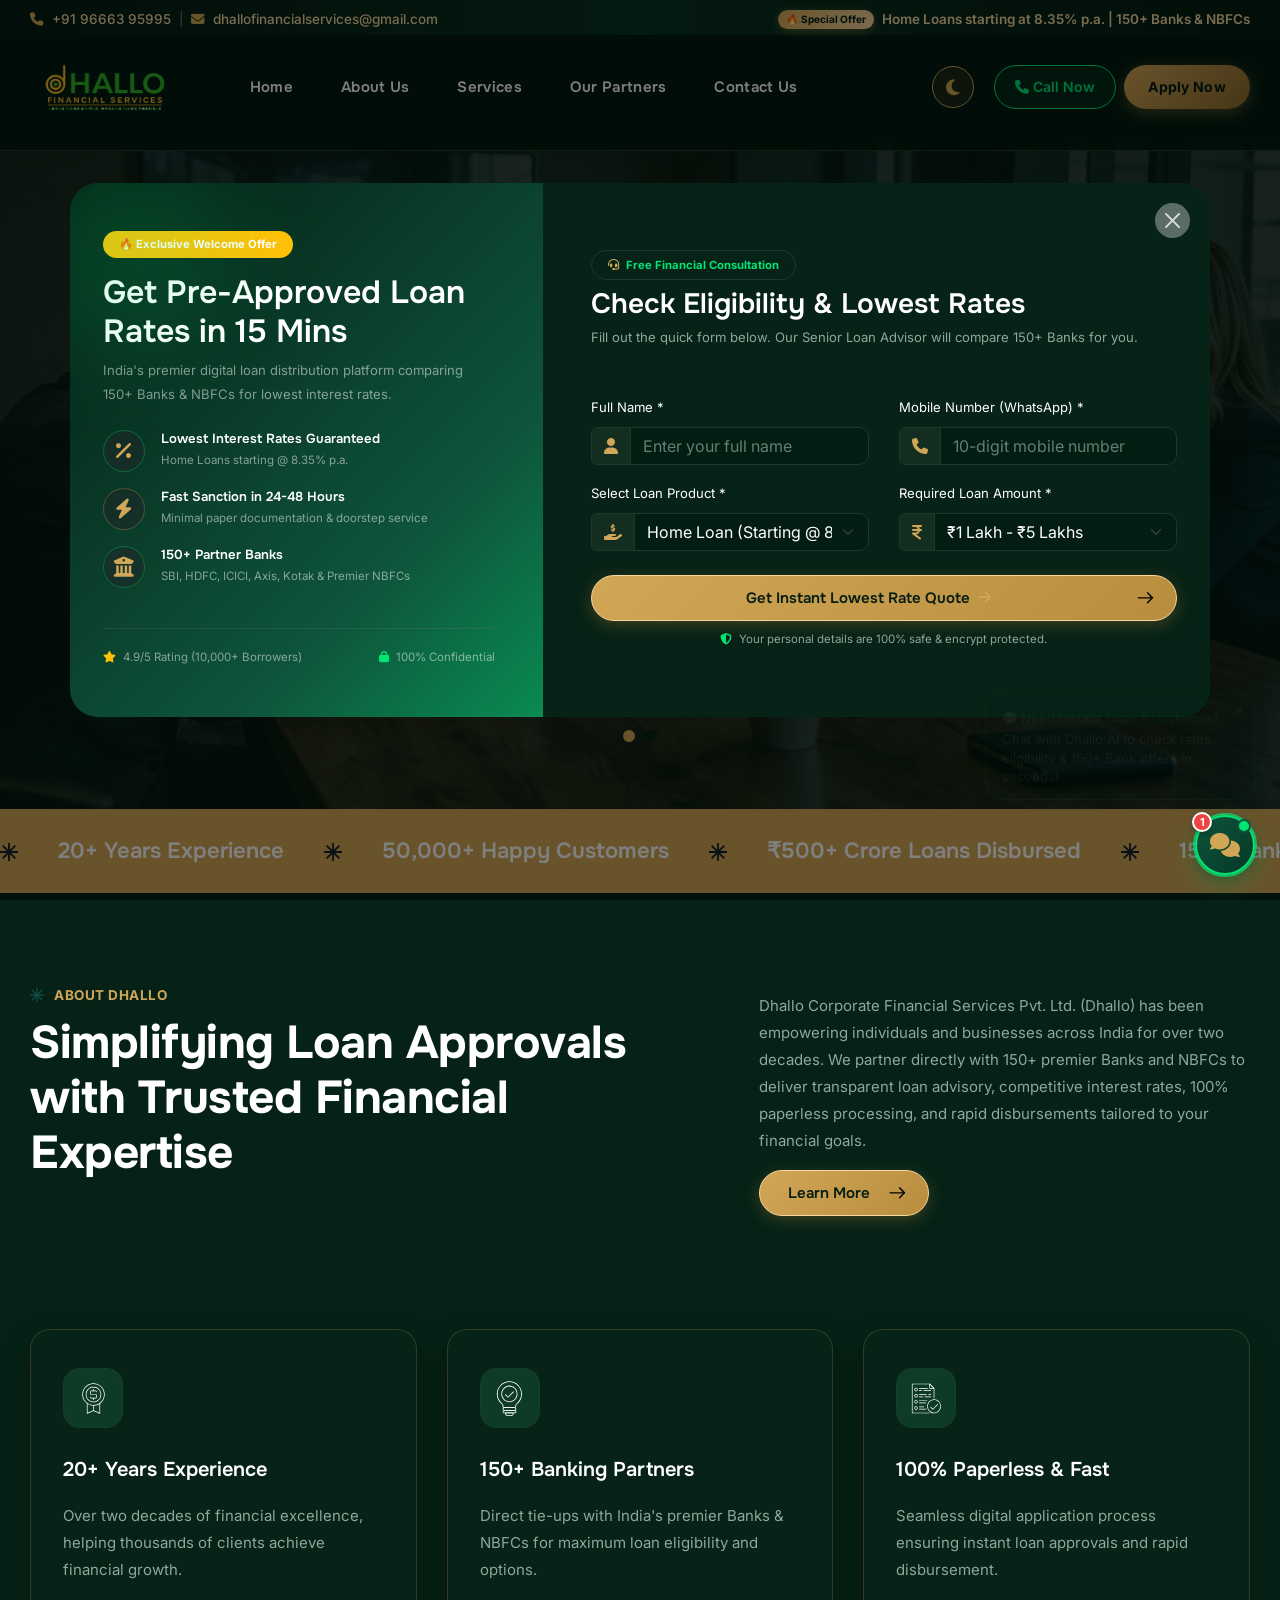
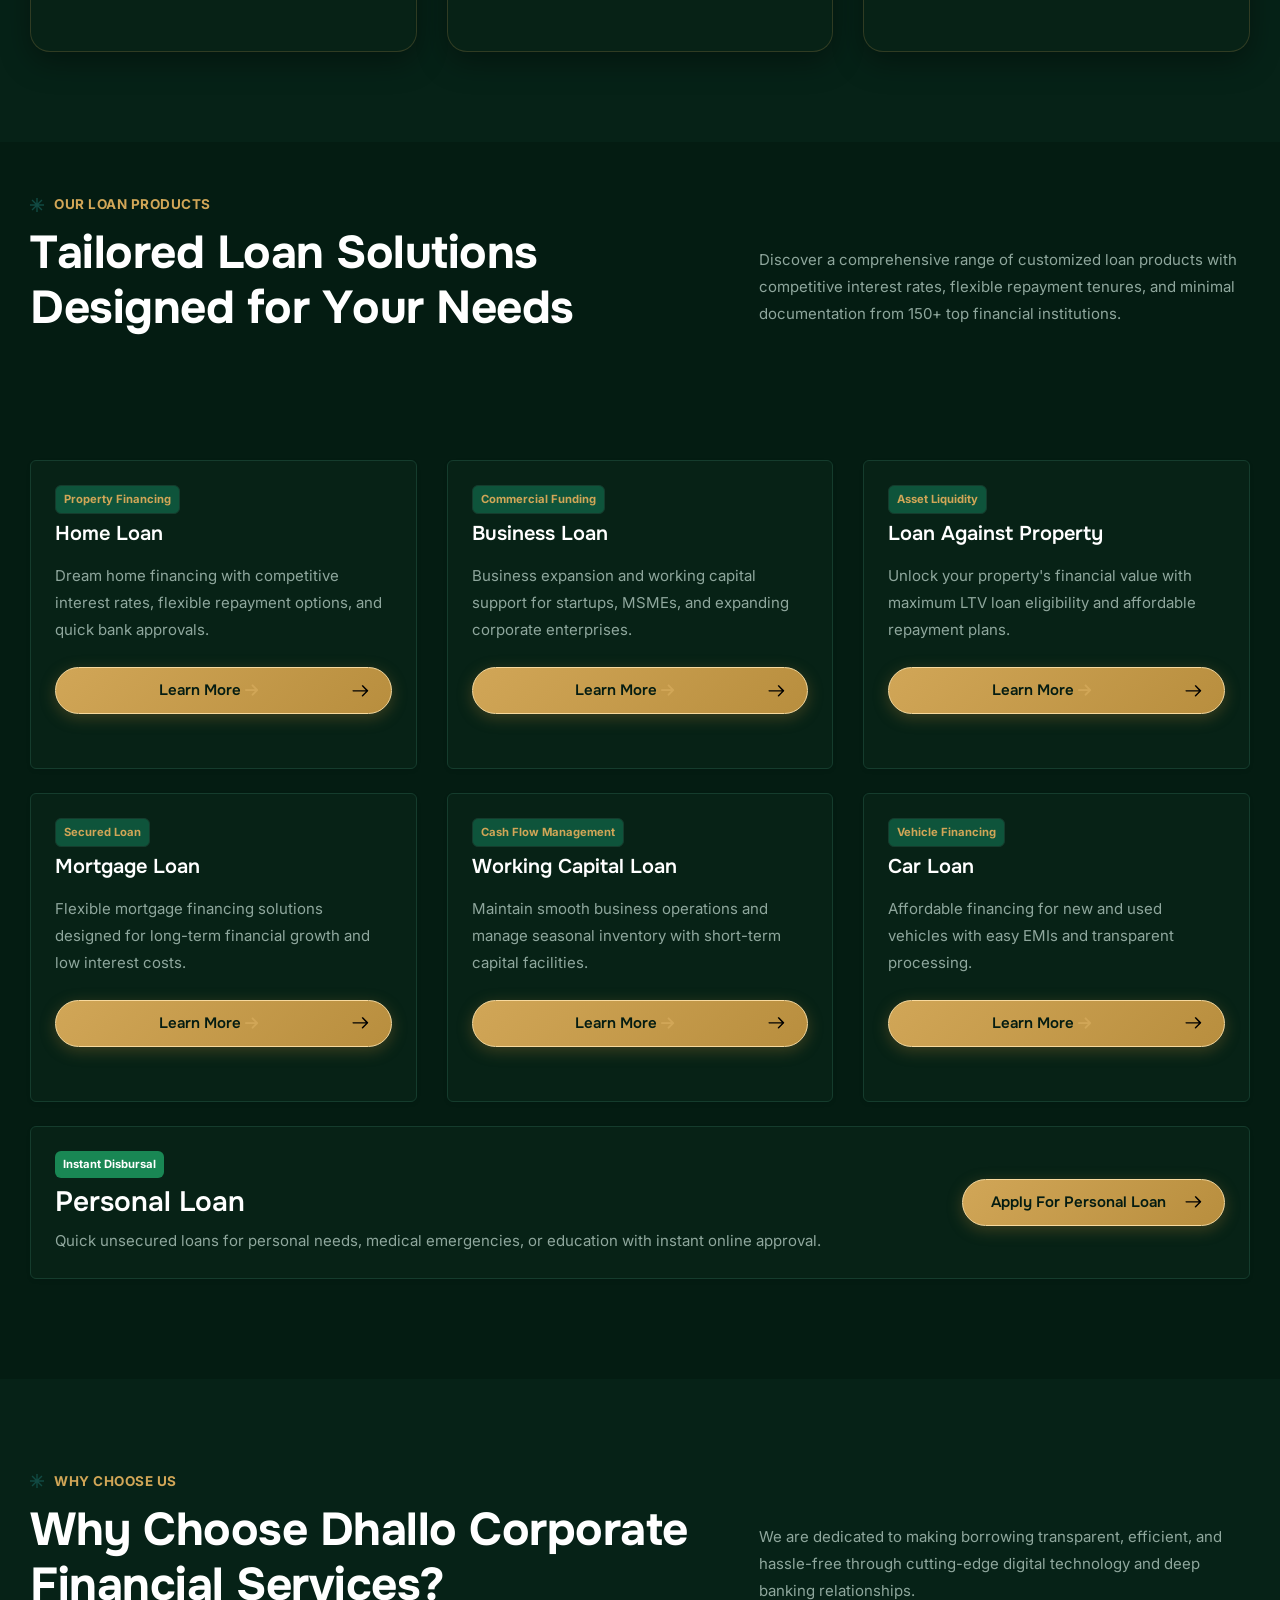
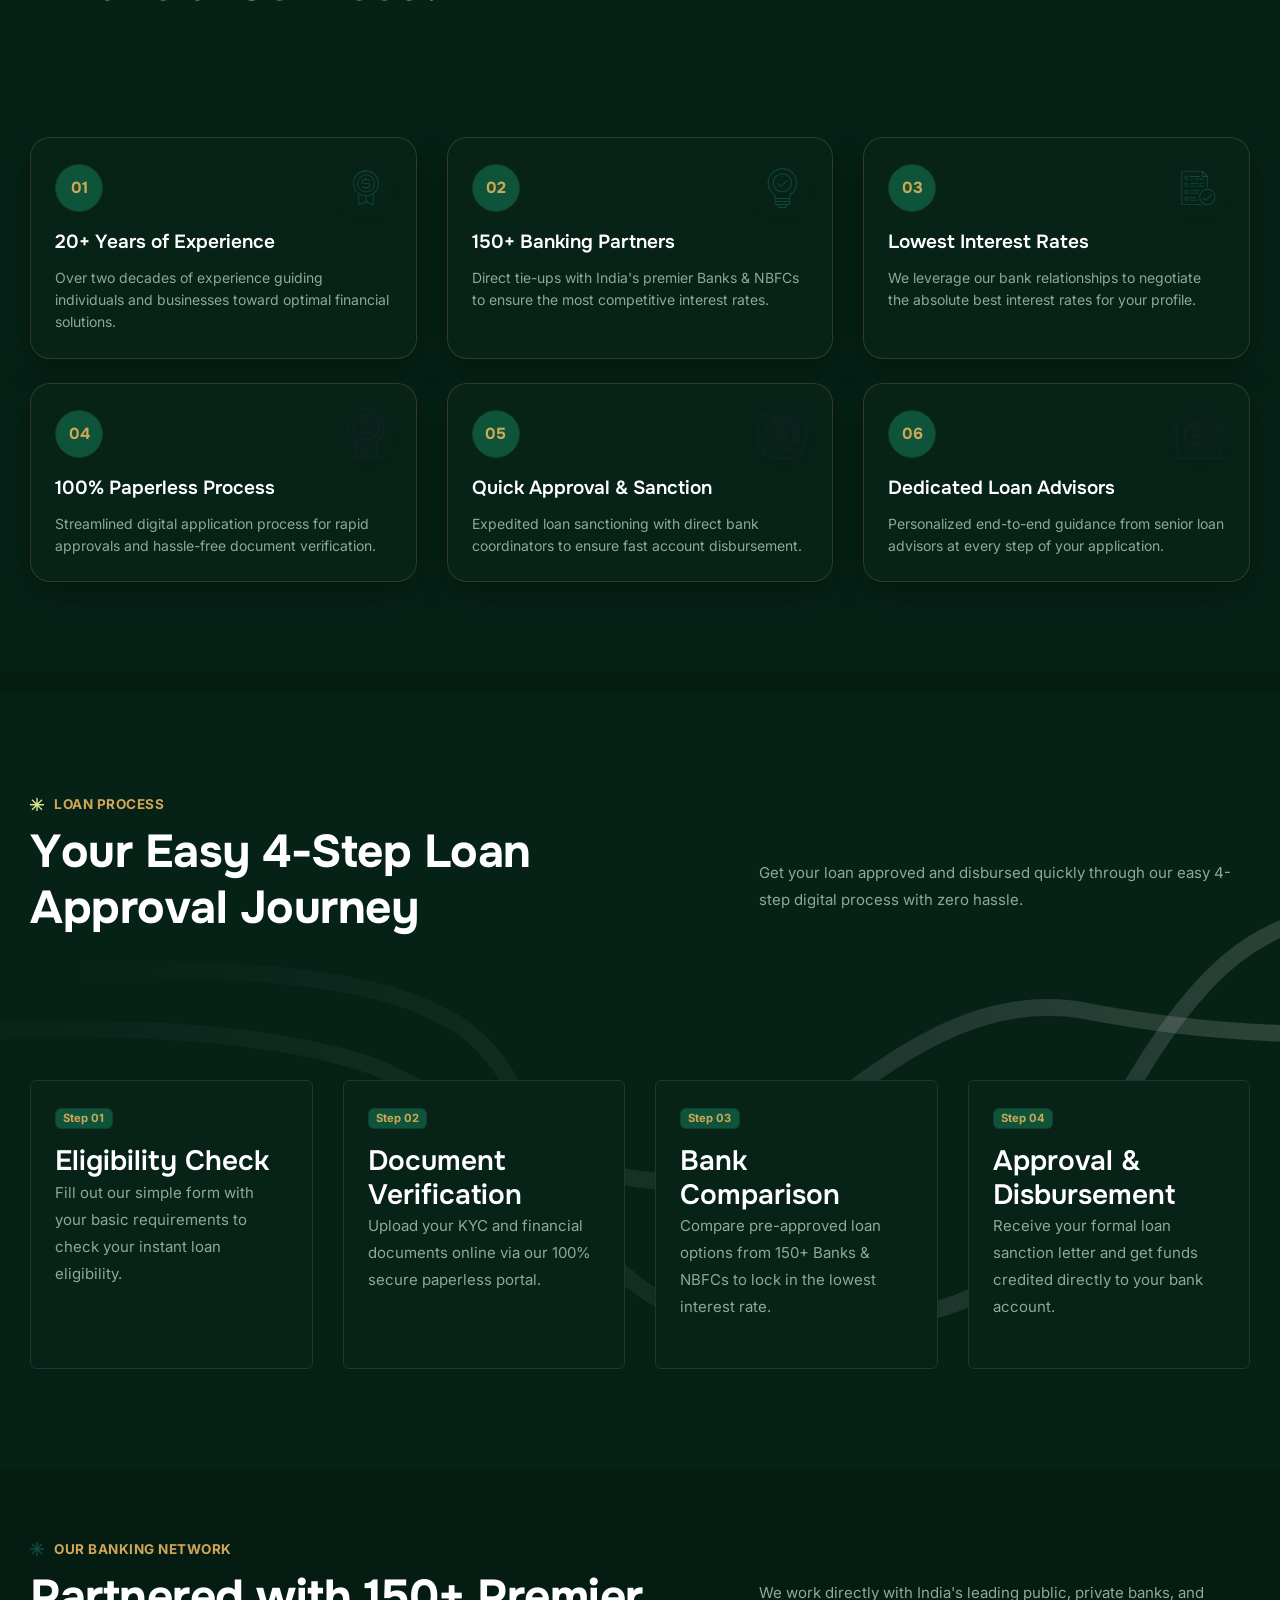
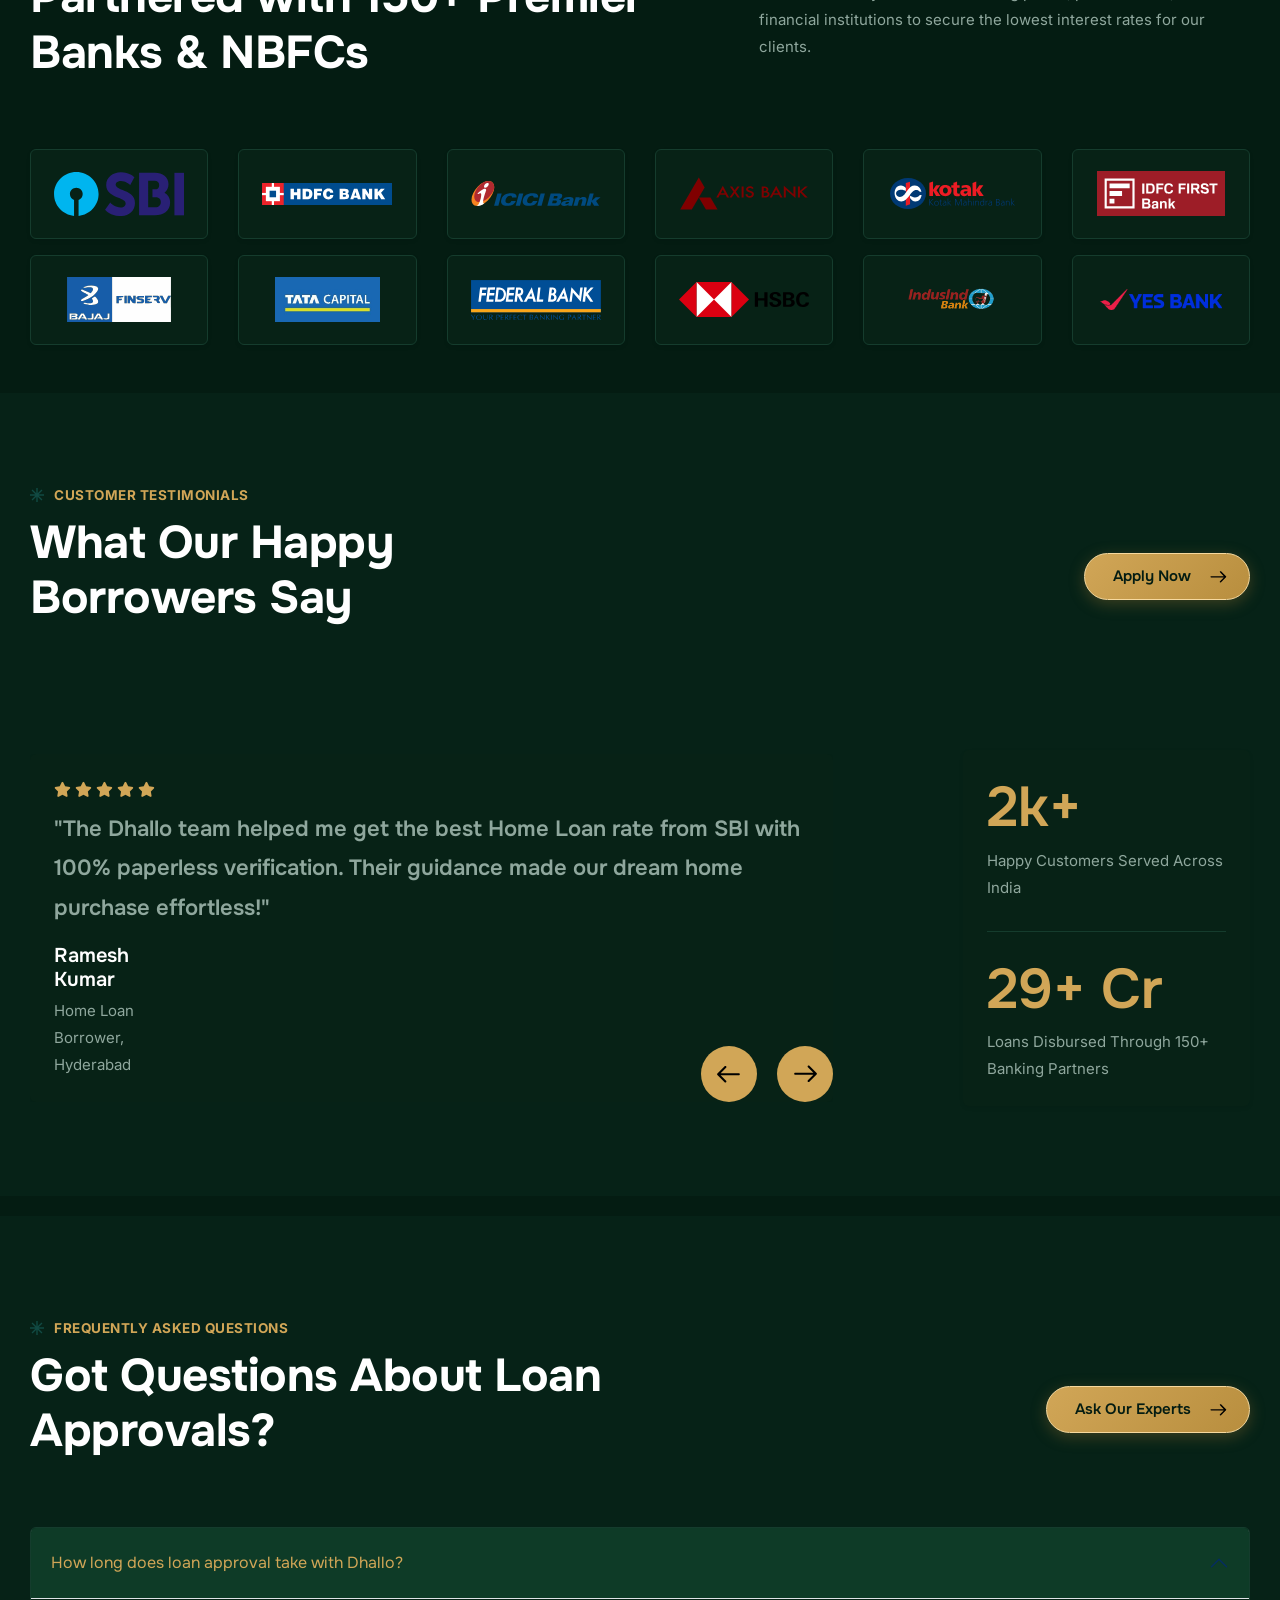
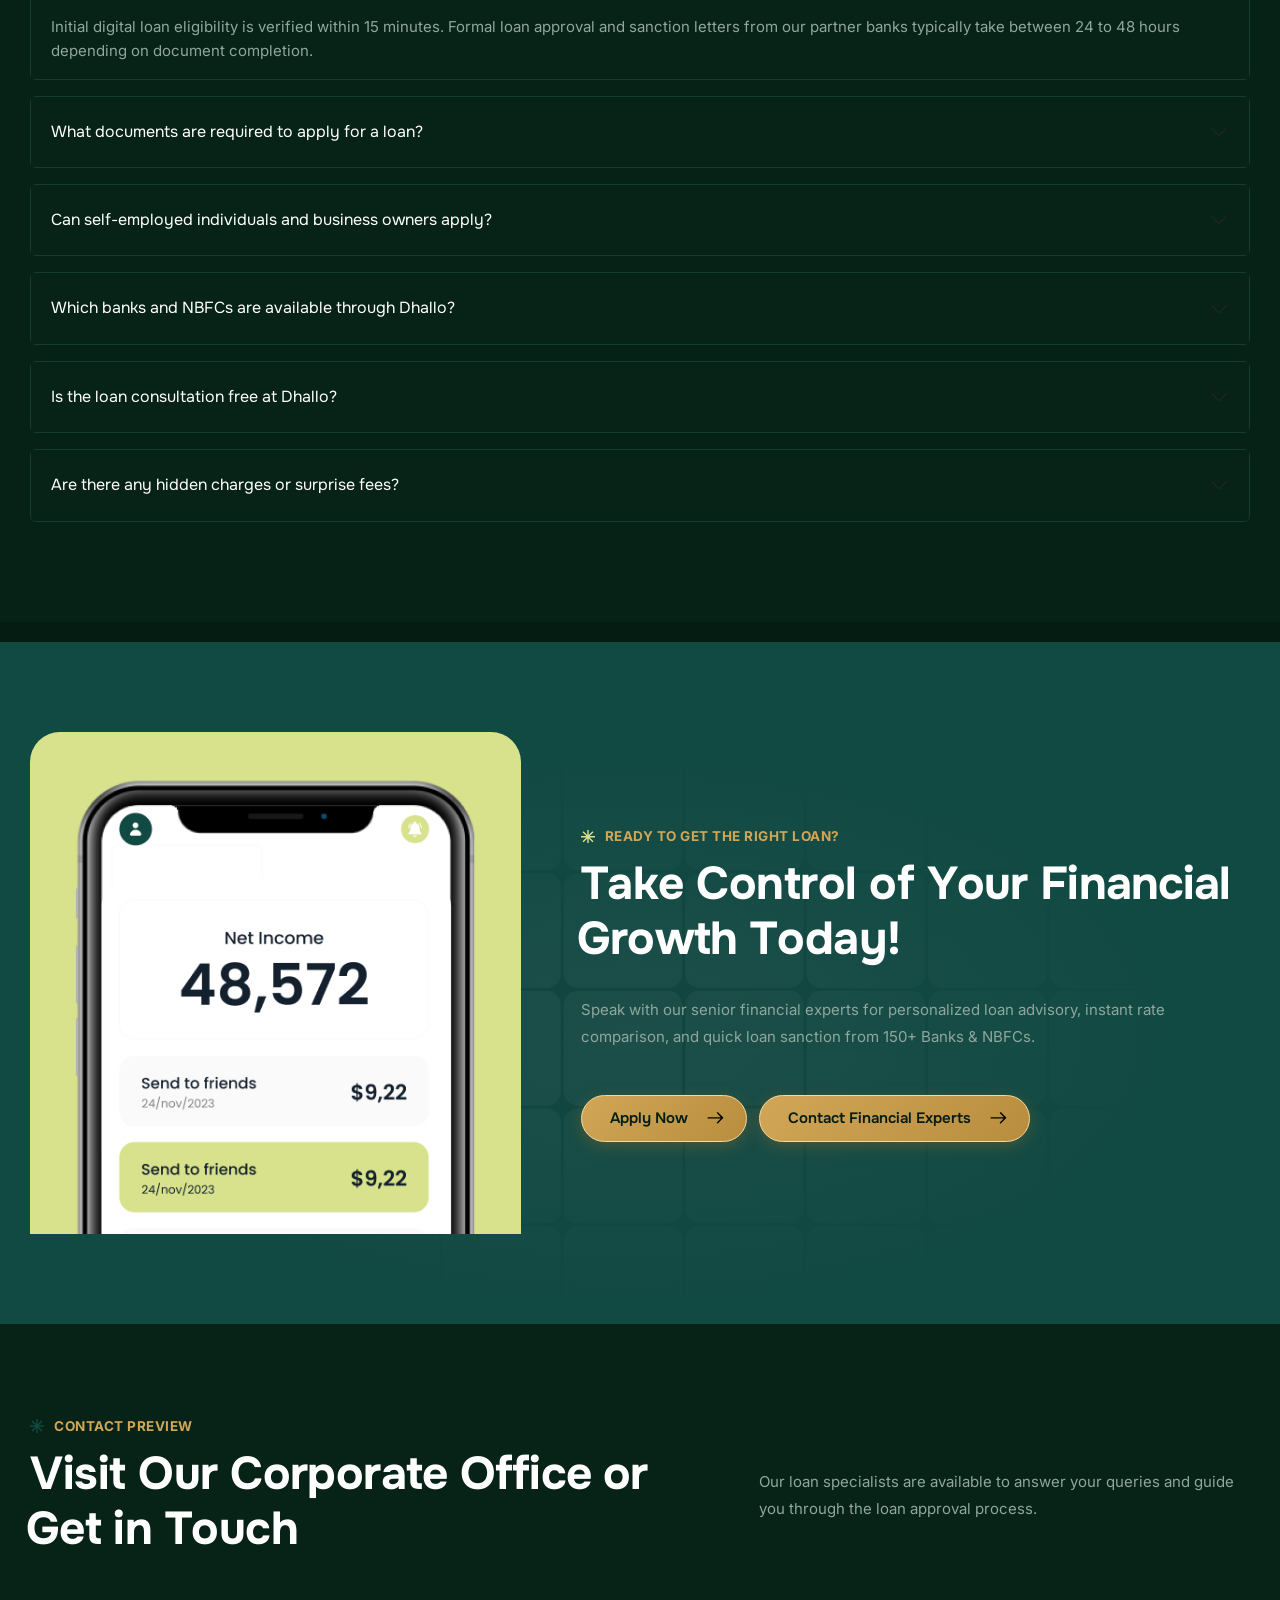
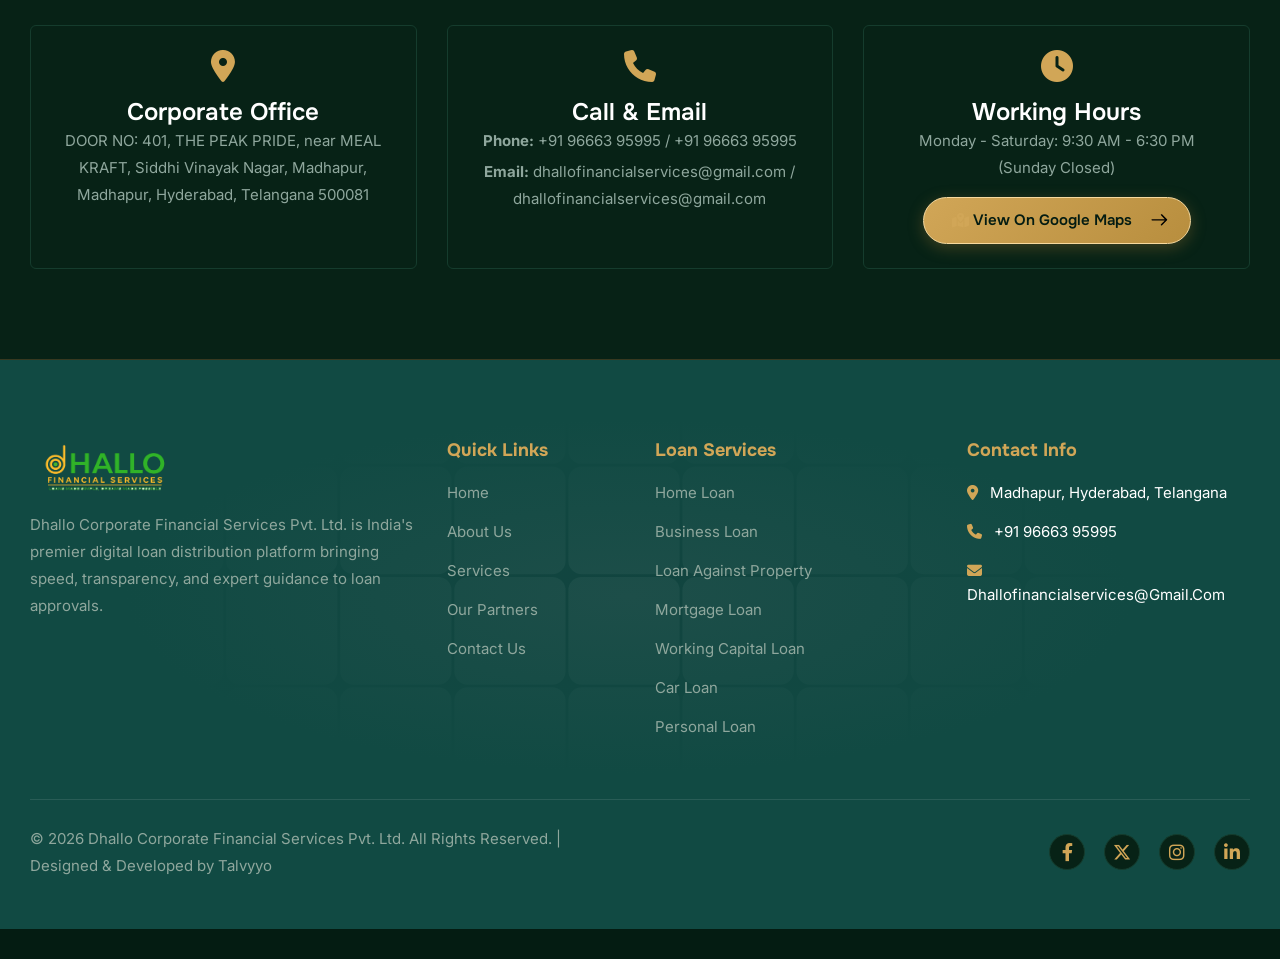
==== commit b41a5ff2: "Add generous padding and spacing to feature box card sections" ====
--- a/index.html
+++ b/index.html
@@ -308,10 +308,10 @@
                 </div>
             </div>
 
-            <div class="row mt-4">
+            <div class="row g-4 mt-4">
                 <div class="col-md-4">
                     <!-- About Company Item Start -->
-                    <div class="about-company-item wow fadeInUp">
+                    <div class="about-company-item wow fadeInUp h-100">
                         <div class="icon-box">
                             <img src="images/icon-about-company-1.svg" alt="20+ Years Experience">
                         </div>
@@ -325,7 +325,7 @@
 
                 <div class="col-md-4">
                     <!-- About Company Item Start -->
-                    <div class="about-company-item wow fadeInUp" data-wow-delay="0.25s">
+                    <div class="about-company-item wow fadeInUp h-100" data-wow-delay="0.25s">
                         <div class="icon-box">
                             <img src="images/icon-about-company-2.svg" alt="150+ Banking Partners">
                         </div>
@@ -339,7 +339,7 @@
 
                 <div class="col-md-4">
                     <!-- About Company Item Start -->
-                    <div class="about-company-item wow fadeInUp" data-wow-delay="0.5s">
+                    <div class="about-company-item wow fadeInUp h-100" data-wow-delay="0.5s">
                         <div class="icon-box">
                             <img src="images/icon-about-company-3.svg" alt="100% Paperless & Fast">
                         </div>
--- a/css/custom.css
+++ b/css/custom.css
@@ -1124,6 +1124,8 @@
 }
 
 .about-company-item{
+	padding: 38px 32px !important;
+	border-radius: 20px !important;
 	height: calc(100% - 30px);
 	margin-bottom: 30px;
 }
@@ -8995,4 +8997,20 @@
     color: #0E543B !important;
 }
 
-
+/* ==========================================================================
+   FEATURE BOX CARD PADDING FIX
+   ========================================================================== */
+
+.about-company-item {
+    padding: 38px 32px !important;
+    border-radius: 20px !important;
+}
+
+@media (max-width: 768px) {
+    .about-company-item {
+        padding: 28px 22px !important;
+    }
+}
+
+
+
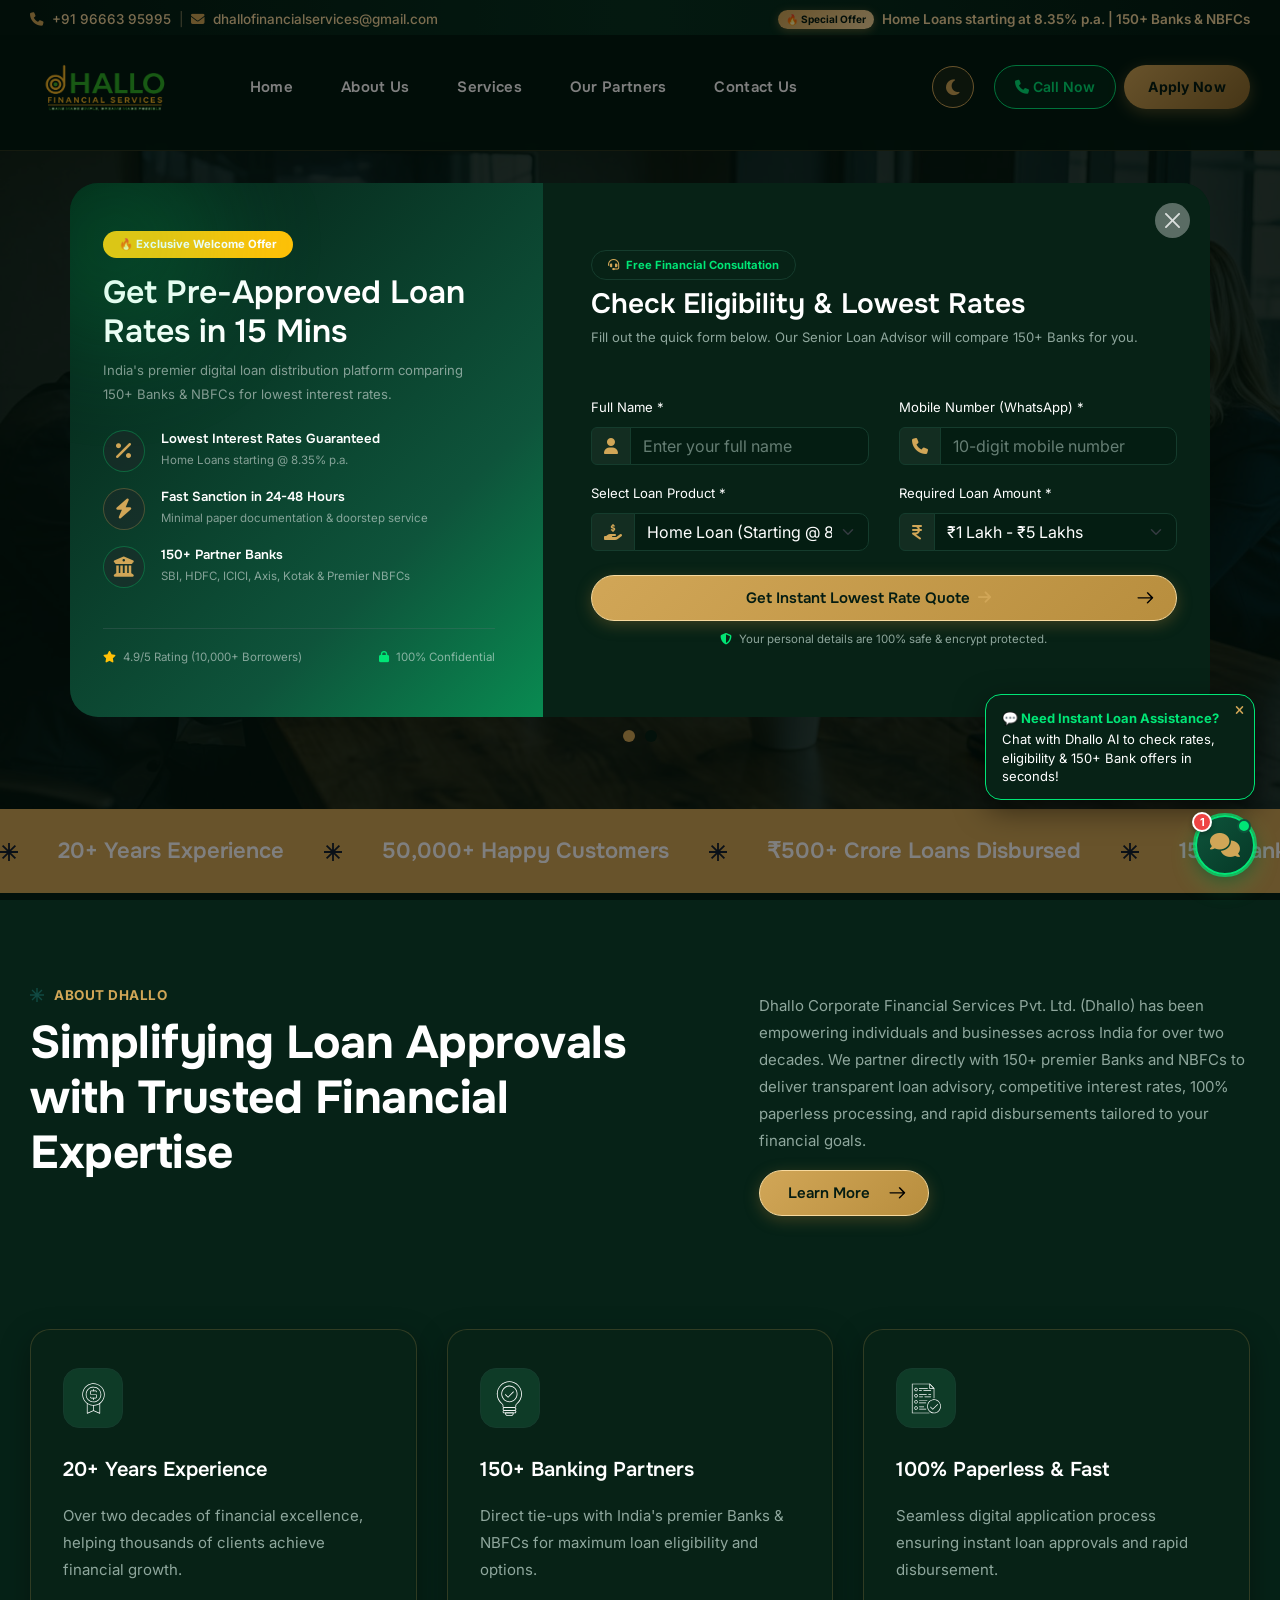
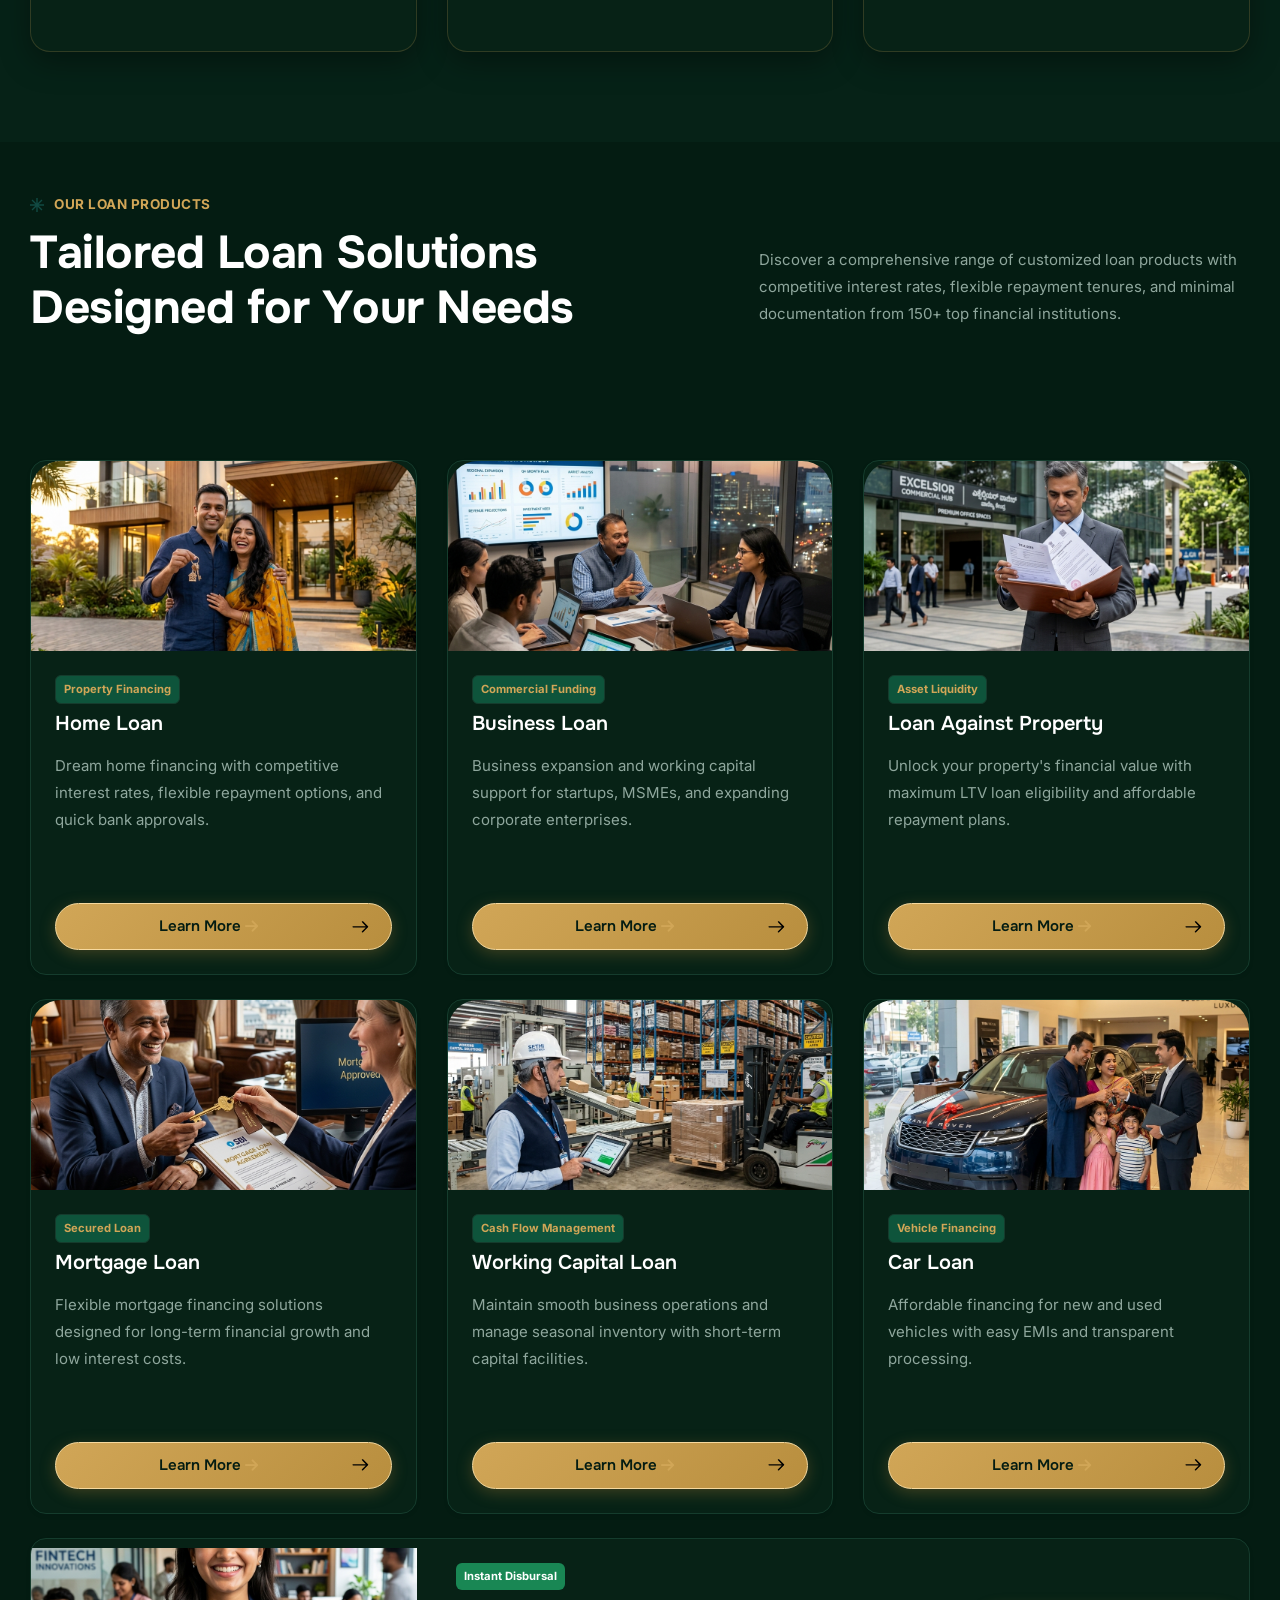
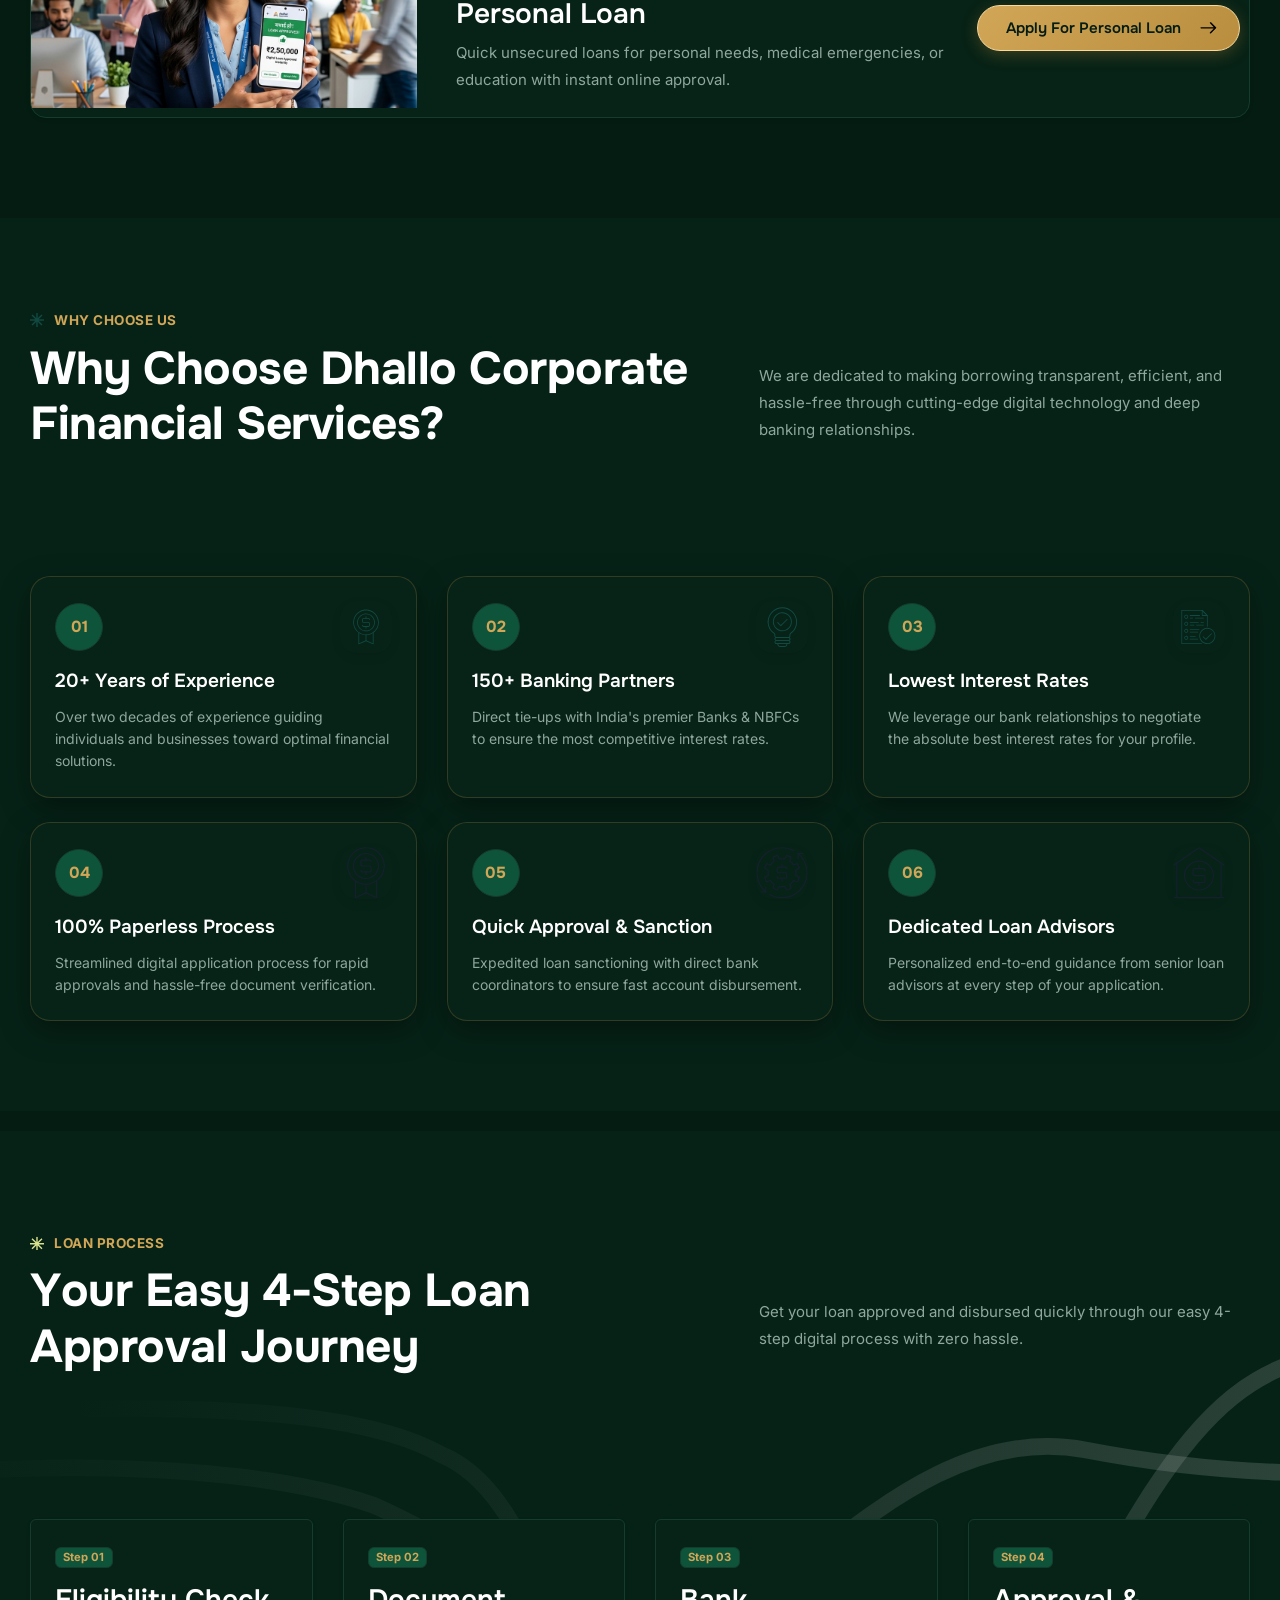
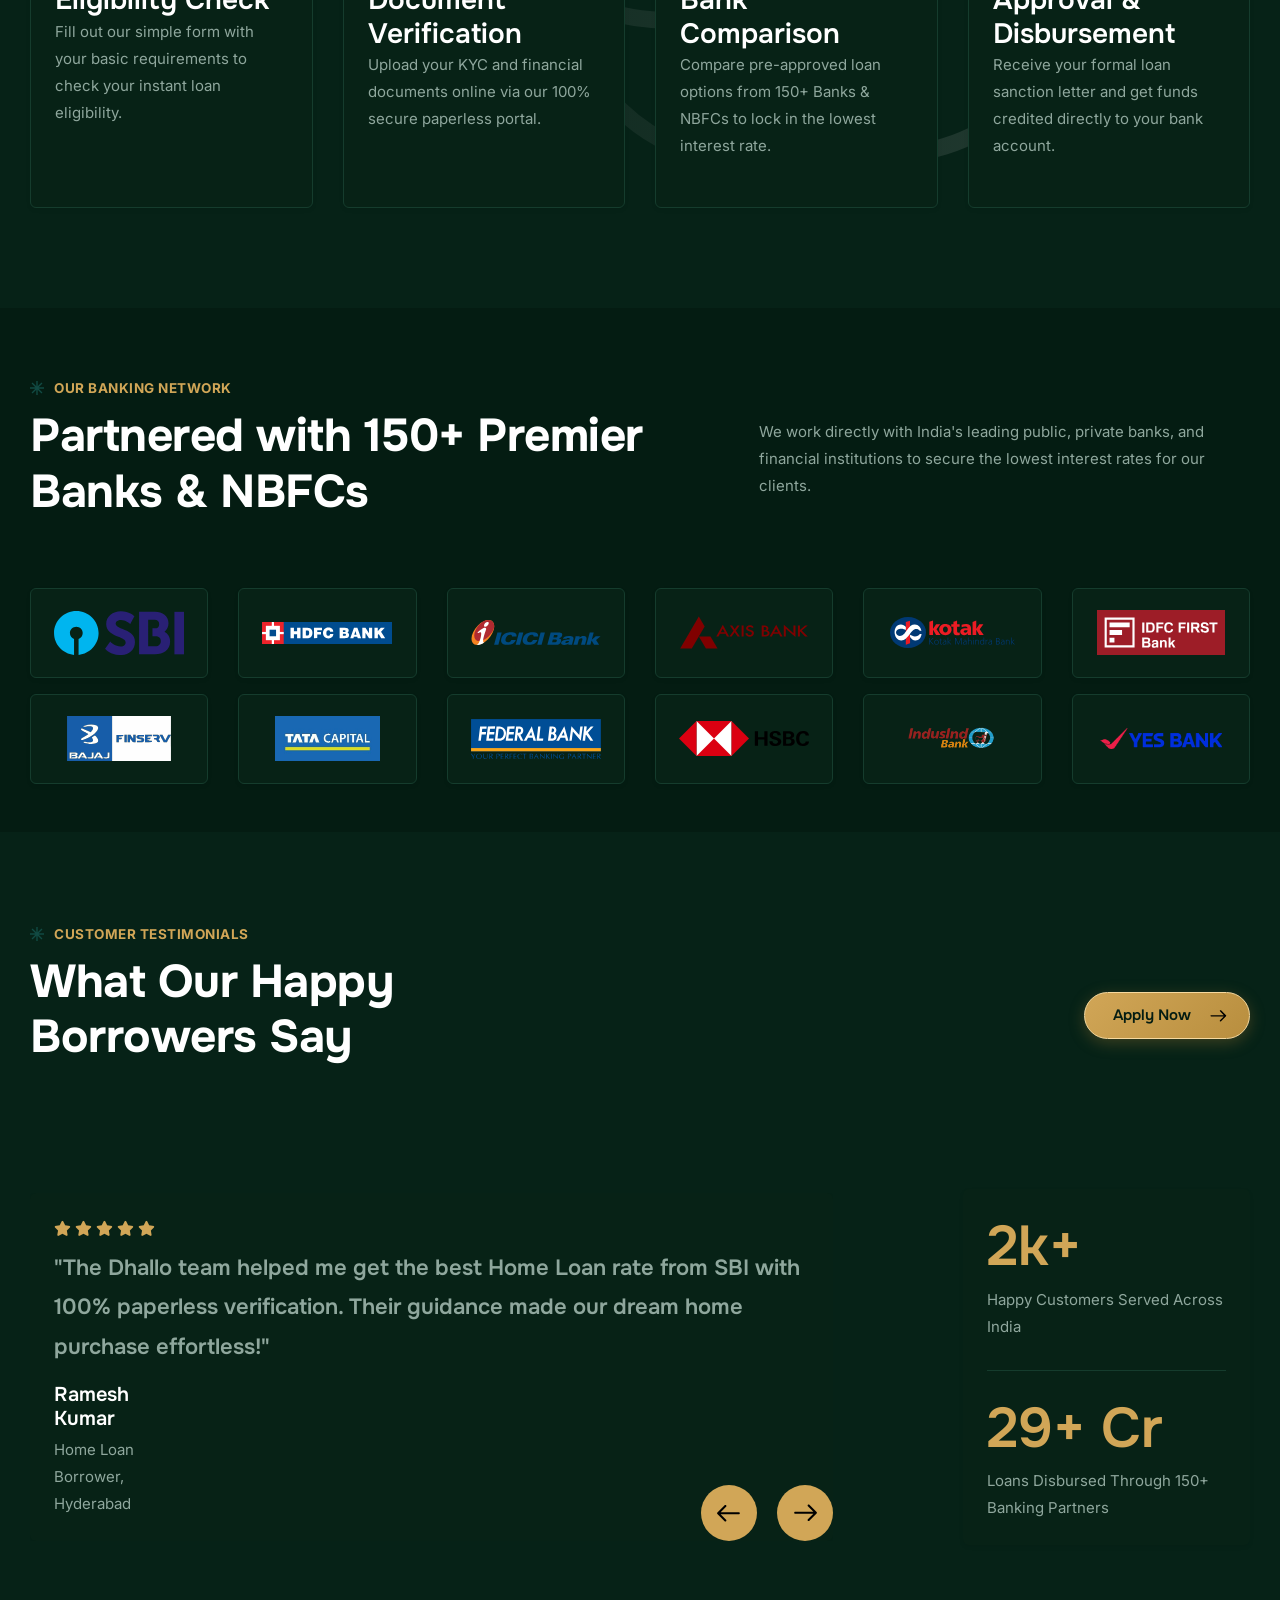
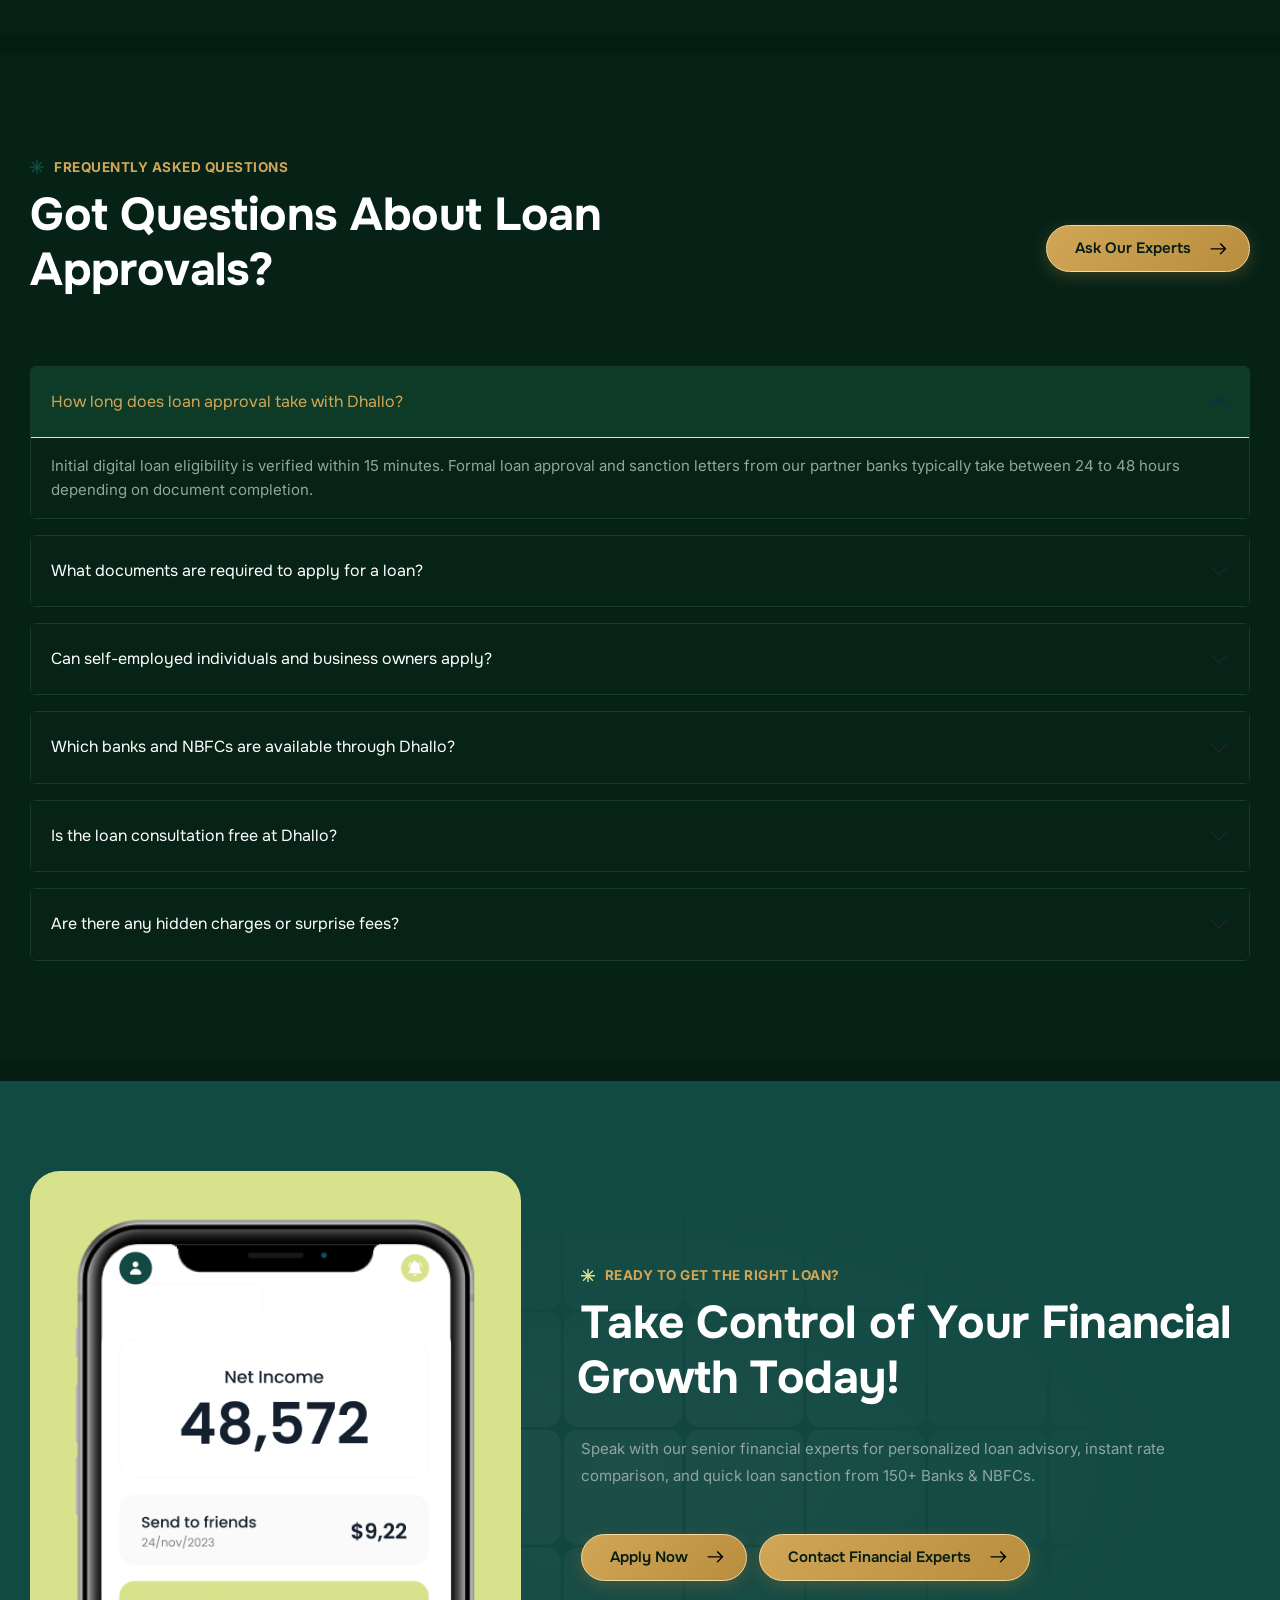
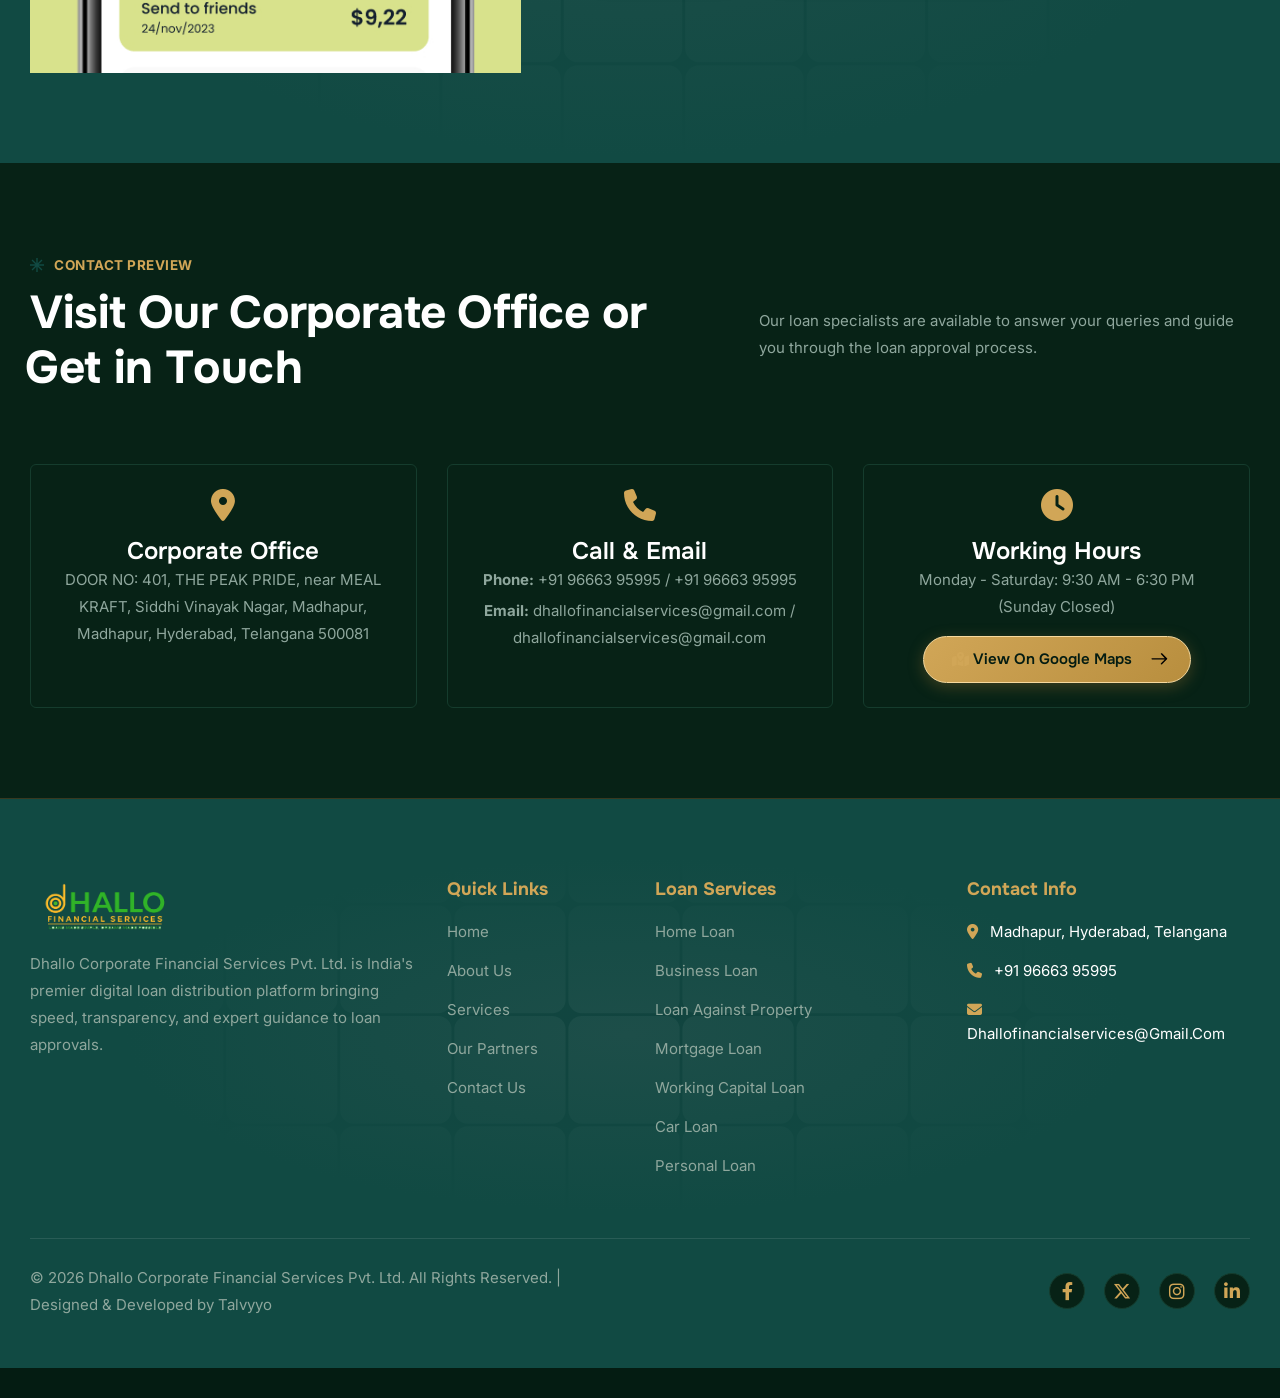
==== commit 4552ec5d: "Create and add 7 custom high-res images tailored to each loan service product" ====
--- a/index.html
+++ b/index.html
@@ -380,137 +380,176 @@
             <div class="row g-4">
                 <!-- Home Loan -->
                 <div class="col-lg-4 col-md-6">
-                    <div class="service-box wow fadeInUp h-100 p-4 border rounded bg-white shadow-sm">
-                        <div class="service-box-header mb-3">
-                            <div class="service-box-tag mb-2">
-                                <span class="badge bg-primary text-white p-2">Property Financing</span>                                
-                            </div>
-                            <div class="service-box-title">
-                                <h3>Home Loan</h3>
-                            </div>
-                        </div>
-                        <div class="service-box-content mb-3">
-                            <p>Dream home financing with competitive interest rates, flexible repayment options, and quick bank approvals.</p>
-                        </div>
-                        <div class="mt-auto">
-                            <a href="service.html" class="btn-default btn-sm w-100 text-center">Learn More <i class="fa-solid fa-arrow-right ms-1"></i></a>
+                    <div class="service-box wow fadeInUp h-100 p-0 border rounded-4 overflow-hidden bg-white shadow-sm d-flex flex-column">
+                        <div class="service-box-image overflow-hidden" style="height: 190px;">
+                            <img src="images/service-home-loan.png" alt="Home Loan" class="w-100 h-100" style="object-fit: cover; transition: transform 0.4s ease;">
+                        </div>
+                        <div class="p-4 d-flex flex-column flex-grow-1">
+                            <div class="service-box-header mb-3">
+                                <div class="service-box-tag mb-2">
+                                    <span class="badge bg-primary text-white p-2">Property Financing</span>                                
+                                </div>
+                                <div class="service-box-title">
+                                    <h3>Home Loan</h3>
+                                </div>
+                            </div>
+                            <div class="service-box-content mb-3 flex-grow-1">
+                                <p>Dream home financing with competitive interest rates, flexible repayment options, and quick bank approvals.</p>
+                            </div>
+                            <div class="mt-auto">
+                                <a href="service.html" class="btn-default btn-sm w-100 text-center">Learn More <i class="fa-solid fa-arrow-right ms-1"></i></a>
+                            </div>
                         </div>
                     </div>
                 </div>
 
                 <!-- Business Loan -->
                 <div class="col-lg-4 col-md-6">
-                    <div class="service-box wow fadeInUp h-100 p-4 border rounded bg-white shadow-sm" data-wow-delay="0.1s">
-                        <div class="service-box-header mb-3">
-                            <div class="service-box-tag mb-2">
-                                <span class="badge bg-primary text-white p-2">Commercial Funding</span>
-                            </div>
-                            <div class="service-box-title">
-                                <h3>Business Loan</h3>
-                            </div>
-                        </div>
-                        <div class="service-box-content mb-3">
-                            <p>Business expansion and working capital support for startups, MSMEs, and expanding corporate enterprises.</p>
-                        </div>
-                        <div class="mt-auto">
-                            <a href="service.html" class="btn-default btn-sm w-100 text-center">Learn More <i class="fa-solid fa-arrow-right ms-1"></i></a>
+                    <div class="service-box wow fadeInUp h-100 p-0 border rounded-4 overflow-hidden bg-white shadow-sm d-flex flex-column" data-wow-delay="0.1s">
+                        <div class="service-box-image overflow-hidden" style="height: 190px;">
+                            <img src="images/service-business-loan.png" alt="Business Loan" class="w-100 h-100" style="object-fit: cover; transition: transform 0.4s ease;">
+                        </div>
+                        <div class="p-4 d-flex flex-column flex-grow-1">
+                            <div class="service-box-header mb-3">
+                                <div class="service-box-tag mb-2">
+                                    <span class="badge bg-primary text-white p-2">Commercial Funding</span>
+                                </div>
+                                <div class="service-box-title">
+                                    <h3>Business Loan</h3>
+                                </div>
+                            </div>
+                            <div class="service-box-content mb-3 flex-grow-1">
+                                <p>Business expansion and working capital support for startups, MSMEs, and expanding corporate enterprises.</p>
+                            </div>
+                            <div class="mt-auto">
+                                <a href="service.html" class="btn-default btn-sm w-100 text-center">Learn More <i class="fa-solid fa-arrow-right ms-1"></i></a>
+                            </div>
                         </div>
                     </div>
                 </div>
 
                 <!-- Loan Against Property -->
                 <div class="col-lg-4 col-md-6">
-                    <div class="service-box wow fadeInUp h-100 p-4 border rounded bg-white shadow-sm" data-wow-delay="0.2s">
-                        <div class="service-box-header mb-3">
-                            <div class="service-box-tag mb-2">
-                                <span class="badge bg-primary text-white p-2">Asset Liquidity</span>
-                            </div>
-                            <div class="service-box-title">
-                                <h3>Loan Against Property</h3>
-                            </div>
-                        </div>
-                        <div class="service-box-content mb-3">
-                            <p>Unlock your property's financial value with maximum LTV loan eligibility and affordable repayment plans.</p>
-                        </div>
-                        <div class="mt-auto">
-                            <a href="service.html" class="btn-default btn-sm w-100 text-center">Learn More <i class="fa-solid fa-arrow-right ms-1"></i></a>
+                    <div class="service-box wow fadeInUp h-100 p-0 border rounded-4 overflow-hidden bg-white shadow-sm d-flex flex-column" data-wow-delay="0.2s">
+                        <div class="service-box-image overflow-hidden" style="height: 190px;">
+                            <img src="images/service-lap-loan.png" alt="Loan Against Property" class="w-100 h-100" style="object-fit: cover; transition: transform 0.4s ease;">
+                        </div>
+                        <div class="p-4 d-flex flex-column flex-grow-1">
+                            <div class="service-box-header mb-3">
+                                <div class="service-box-tag mb-2">
+                                    <span class="badge bg-primary text-white p-2">Asset Liquidity</span>
+                                </div>
+                                <div class="service-box-title">
+                                    <h3>Loan Against Property</h3>
+                                </div>
+                            </div>
+                            <div class="service-box-content mb-3 flex-grow-1">
+                                <p>Unlock your property's financial value with maximum LTV loan eligibility and affordable repayment plans.</p>
+                            </div>
+                            <div class="mt-auto">
+                                <a href="service.html" class="btn-default btn-sm w-100 text-center">Learn More <i class="fa-solid fa-arrow-right ms-1"></i></a>
+                            </div>
                         </div>
                     </div>
                 </div>
 
                 <!-- Mortgage Loan -->
                 <div class="col-lg-4 col-md-6">
-                    <div class="service-box wow fadeInUp h-100 p-4 border rounded bg-white shadow-sm" data-wow-delay="0.3s">
-                        <div class="service-box-header mb-3">
-                            <div class="service-box-tag mb-2">
-                                <span class="badge bg-primary text-white p-2">Secured Loan</span>
-                            </div>
-                            <div class="service-box-title">
-                                <h3>Mortgage Loan</h3>
-                            </div>
-                        </div>
-                        <div class="service-box-content mb-3">
-                            <p>Flexible mortgage financing solutions designed for long-term financial growth and low interest costs.</p>
-                        </div>
-                        <div class="mt-auto">
-                            <a href="service.html" class="btn-default btn-sm w-100 text-center">Learn More <i class="fa-solid fa-arrow-right ms-1"></i></a>
+                    <div class="service-box wow fadeInUp h-100 p-0 border rounded-4 overflow-hidden bg-white shadow-sm d-flex flex-column" data-wow-delay="0.3s">
+                        <div class="service-box-image overflow-hidden" style="height: 190px;">
+                            <img src="images/service-mortgage-loan.png" alt="Mortgage Loan" class="w-100 h-100" style="object-fit: cover; transition: transform 0.4s ease;">
+                        </div>
+                        <div class="p-4 d-flex flex-column flex-grow-1">
+                            <div class="service-box-header mb-3">
+                                <div class="service-box-tag mb-2">
+                                    <span class="badge bg-primary text-white p-2">Secured Loan</span>
+                                </div>
+                                <div class="service-box-title">
+                                    <h3>Mortgage Loan</h3>
+                                </div>
+                            </div>
+                            <div class="service-box-content mb-3 flex-grow-1">
+                                <p>Flexible mortgage financing solutions designed for long-term financial growth and low interest costs.</p>
+                            </div>
+                            <div class="mt-auto">
+                                <a href="service.html" class="btn-default btn-sm w-100 text-center">Learn More <i class="fa-solid fa-arrow-right ms-1"></i></a>
+                            </div>
                         </div>
                     </div>
                 </div>
 
                 <!-- Working Capital Loan -->
                 <div class="col-lg-4 col-md-6">
-                    <div class="service-box wow fadeInUp h-100 p-4 border rounded bg-white shadow-sm" data-wow-delay="0.4s">
-                        <div class="service-box-header mb-3">
-                            <div class="service-box-tag mb-2">
-                                <span class="badge bg-primary text-white p-2">Cash Flow Management</span>
-                            </div>
-                            <div class="service-box-title">
-                                <h3>Working Capital Loan</h3>
-                            </div>
-                        </div>
-                        <div class="service-box-content mb-3">
-                            <p>Maintain smooth business operations and manage seasonal inventory with short-term capital facilities.</p>
-                        </div>
-                        <div class="mt-auto">
-                            <a href="service.html" class="btn-default btn-sm w-100 text-center">Learn More <i class="fa-solid fa-arrow-right ms-1"></i></a>
+                    <div class="service-box wow fadeInUp h-100 p-0 border rounded-4 overflow-hidden bg-white shadow-sm d-flex flex-column" data-wow-delay="0.4s">
+                        <div class="service-box-image overflow-hidden" style="height: 190px;">
+                            <img src="images/service-working-capital.png" alt="Working Capital Loan" class="w-100 h-100" style="object-fit: cover; transition: transform 0.4s ease;">
+                        </div>
+                        <div class="p-4 d-flex flex-column flex-grow-1">
+                            <div class="service-box-header mb-3">
+                                <div class="service-box-tag mb-2">
+                                    <span class="badge bg-primary text-white p-2">Cash Flow Management</span>
+                                </div>
+                                <div class="service-box-title">
+                                    <h3>Working Capital Loan</h3>
+                                </div>
+                            </div>
+                            <div class="service-box-content mb-3 flex-grow-1">
+                                <p>Maintain smooth business operations and manage seasonal inventory with short-term capital facilities.</p>
+                            </div>
+                            <div class="mt-auto">
+                                <a href="service.html" class="btn-default btn-sm w-100 text-center">Learn More <i class="fa-solid fa-arrow-right ms-1"></i></a>
+                            </div>
                         </div>
                     </div>
                 </div>
 
                 <!-- Car Loan -->
                 <div class="col-lg-4 col-md-6">
-                    <div class="service-box wow fadeInUp h-100 p-4 border rounded bg-white shadow-sm" data-wow-delay="0.5s">
-                        <div class="service-box-header mb-3">
-                            <div class="service-box-tag mb-2">
-                                <span class="badge bg-primary text-white p-2">Vehicle Financing</span>
-                            </div>
-                            <div class="service-box-title">
-                                <h3>Car Loan</h3>
-                            </div>
-                        </div>
-                        <div class="service-box-content mb-3">
-                            <p>Affordable financing for new and used vehicles with easy EMIs and transparent processing.</p>
-                        </div>
-                        <div class="mt-auto">
-                            <a href="service.html" class="btn-default btn-sm w-100 text-center">Learn More <i class="fa-solid fa-arrow-right ms-1"></i></a>
+                    <div class="service-box wow fadeInUp h-100 p-0 border rounded-4 overflow-hidden bg-white shadow-sm d-flex flex-column" data-wow-delay="0.5s">
+                        <div class="service-box-image overflow-hidden" style="height: 190px;">
+                            <img src="images/service-car-loan.png" alt="Car Loan" class="w-100 h-100" style="object-fit: cover; transition: transform 0.4s ease;">
+                        </div>
+                        <div class="p-4 d-flex flex-column flex-grow-1">
+                            <div class="service-box-header mb-3">
+                                <div class="service-box-tag mb-2">
+                                    <span class="badge bg-primary text-white p-2">Vehicle Financing</span>
+                                </div>
+                                <div class="service-box-title">
+                                    <h3>Car Loan</h3>
+                                </div>
+                            </div>
+                            <div class="service-box-content mb-3 flex-grow-1">
+                                <p>Affordable financing for new and used vehicles with easy EMIs and transparent processing.</p>
+                            </div>
+                            <div class="mt-auto">
+                                <a href="service.html" class="btn-default btn-sm w-100 text-center">Learn More <i class="fa-solid fa-arrow-right ms-1"></i></a>
+                            </div>
                         </div>
                     </div>
                 </div>
 
                 <!-- Personal Loan -->
                 <div class="col-lg-12">
-                    <div class="service-box wow fadeInUp p-4 border rounded bg-white shadow-sm" data-wow-delay="0.6s">
-                        <div class="row align-items-center">
-                            <div class="col-md-8">
-                                <div class="service-box-header mb-2">
-                                    <span class="badge bg-success text-white p-2 mb-2">Instant Disbursal</span>
-                                    <h3>Personal Loan</h3>
-                                </div>
-                                <p class="mb-0">Quick unsecured loans for personal needs, medical emergencies, or education with instant online approval.</p>
-                            </div>
-                            <div class="col-md-4 text-md-end mt-3 mt-md-0">
-                                <a href="contact.html" class="btn-default">Apply for Personal Loan</a>
+                    <div class="service-box wow fadeInUp p-0 border rounded-4 overflow-hidden bg-white shadow-sm" data-wow-delay="0.6s">
+                        <div class="row align-items-center g-0">
+                            <div class="col-md-4">
+                                <div style="height: 160px;">
+                                    <img src="images/service-personal-loan.png" alt="Personal Loan" class="w-100 h-100" style="object-fit: cover;">
+                                </div>
+                            </div>
+                            <div class="col-md-8 p-4">
+                                <div class="d-flex flex-column flex-md-row align-items-md-center justify-content-between gap-3">
+                                    <div>
+                                        <div class="service-box-header mb-2">
+                                            <span class="badge bg-success text-white p-2 mb-2">Instant Disbursal</span>
+                                            <h3>Personal Loan</h3>
+                                        </div>
+                                        <p class="mb-0">Quick unsecured loans for personal needs, medical emergencies, or education with instant online approval.</p>
+                                    </div>
+                                    <div class="text-nowrap">
+                                        <a href="service.html" class="btn-default">Apply for Personal Loan</a>
+                                    </div>
+                                </div>
                             </div>
                         </div>
                     </div>
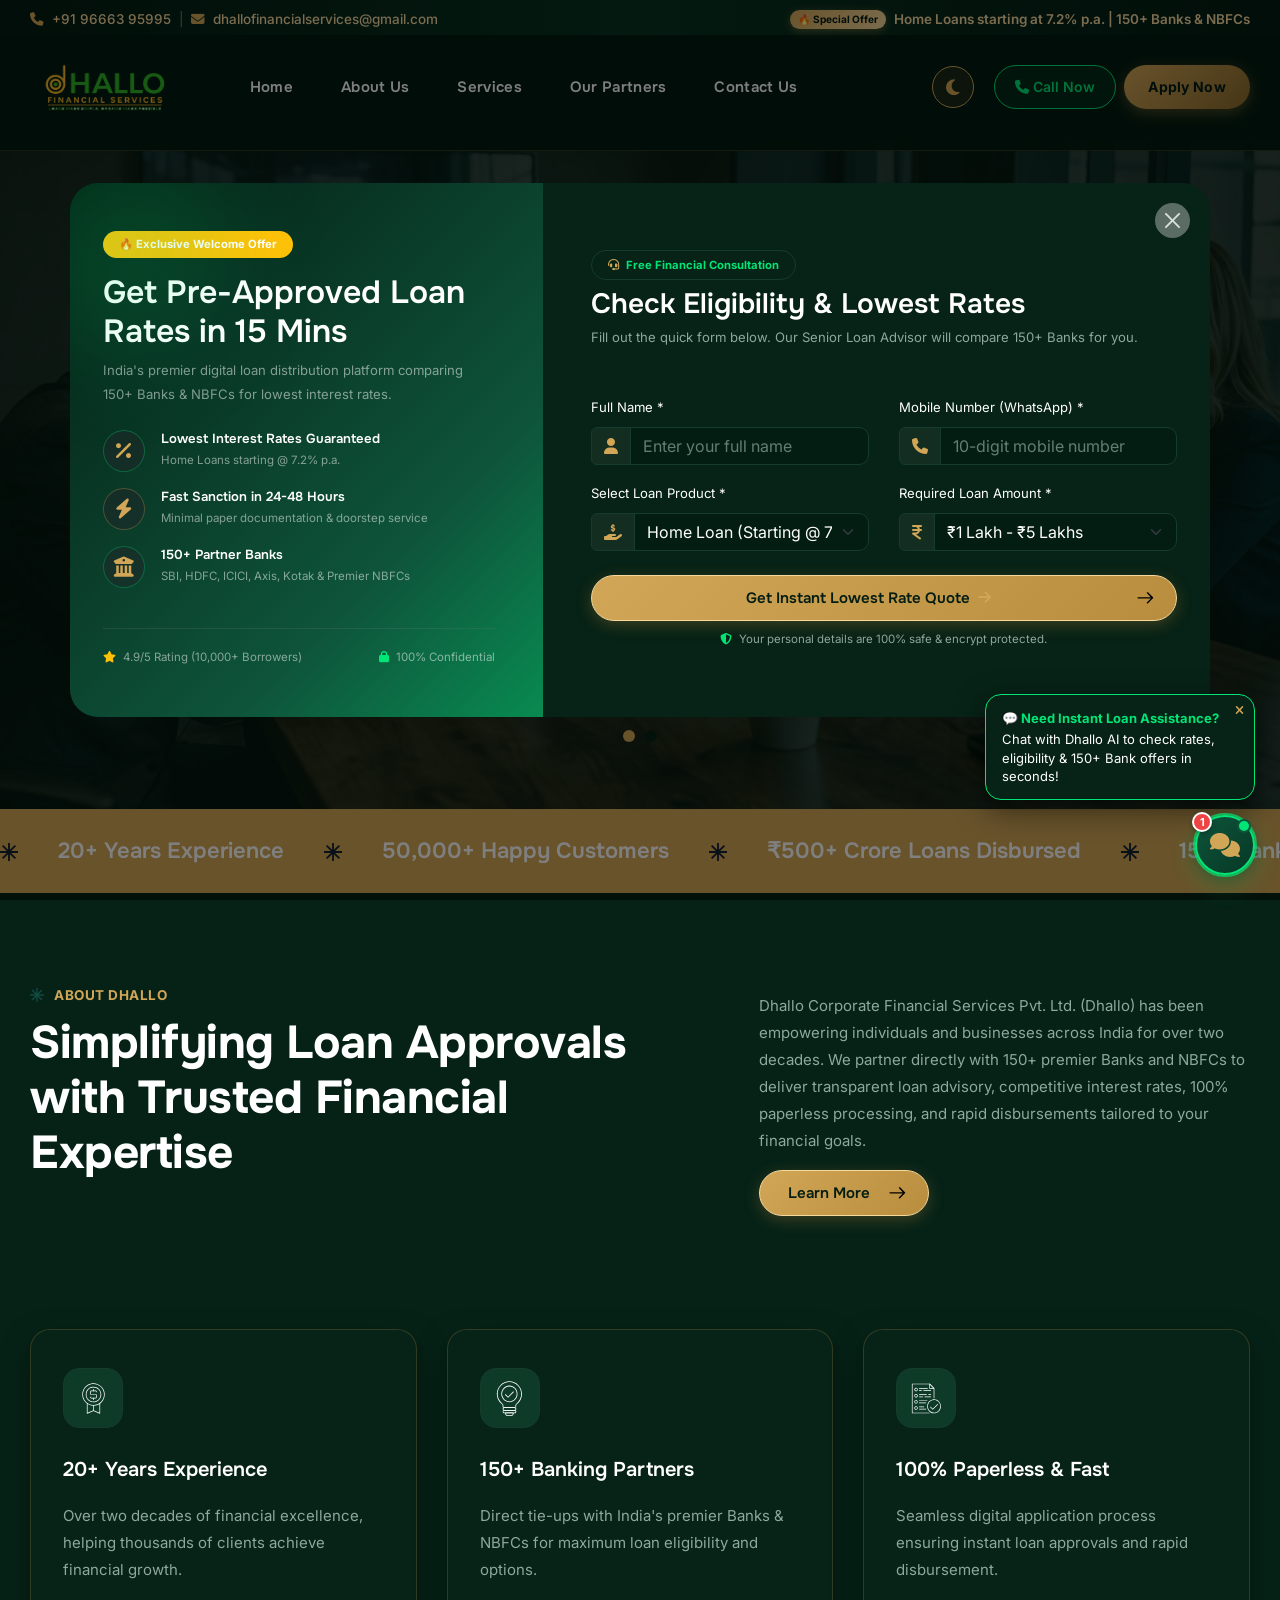
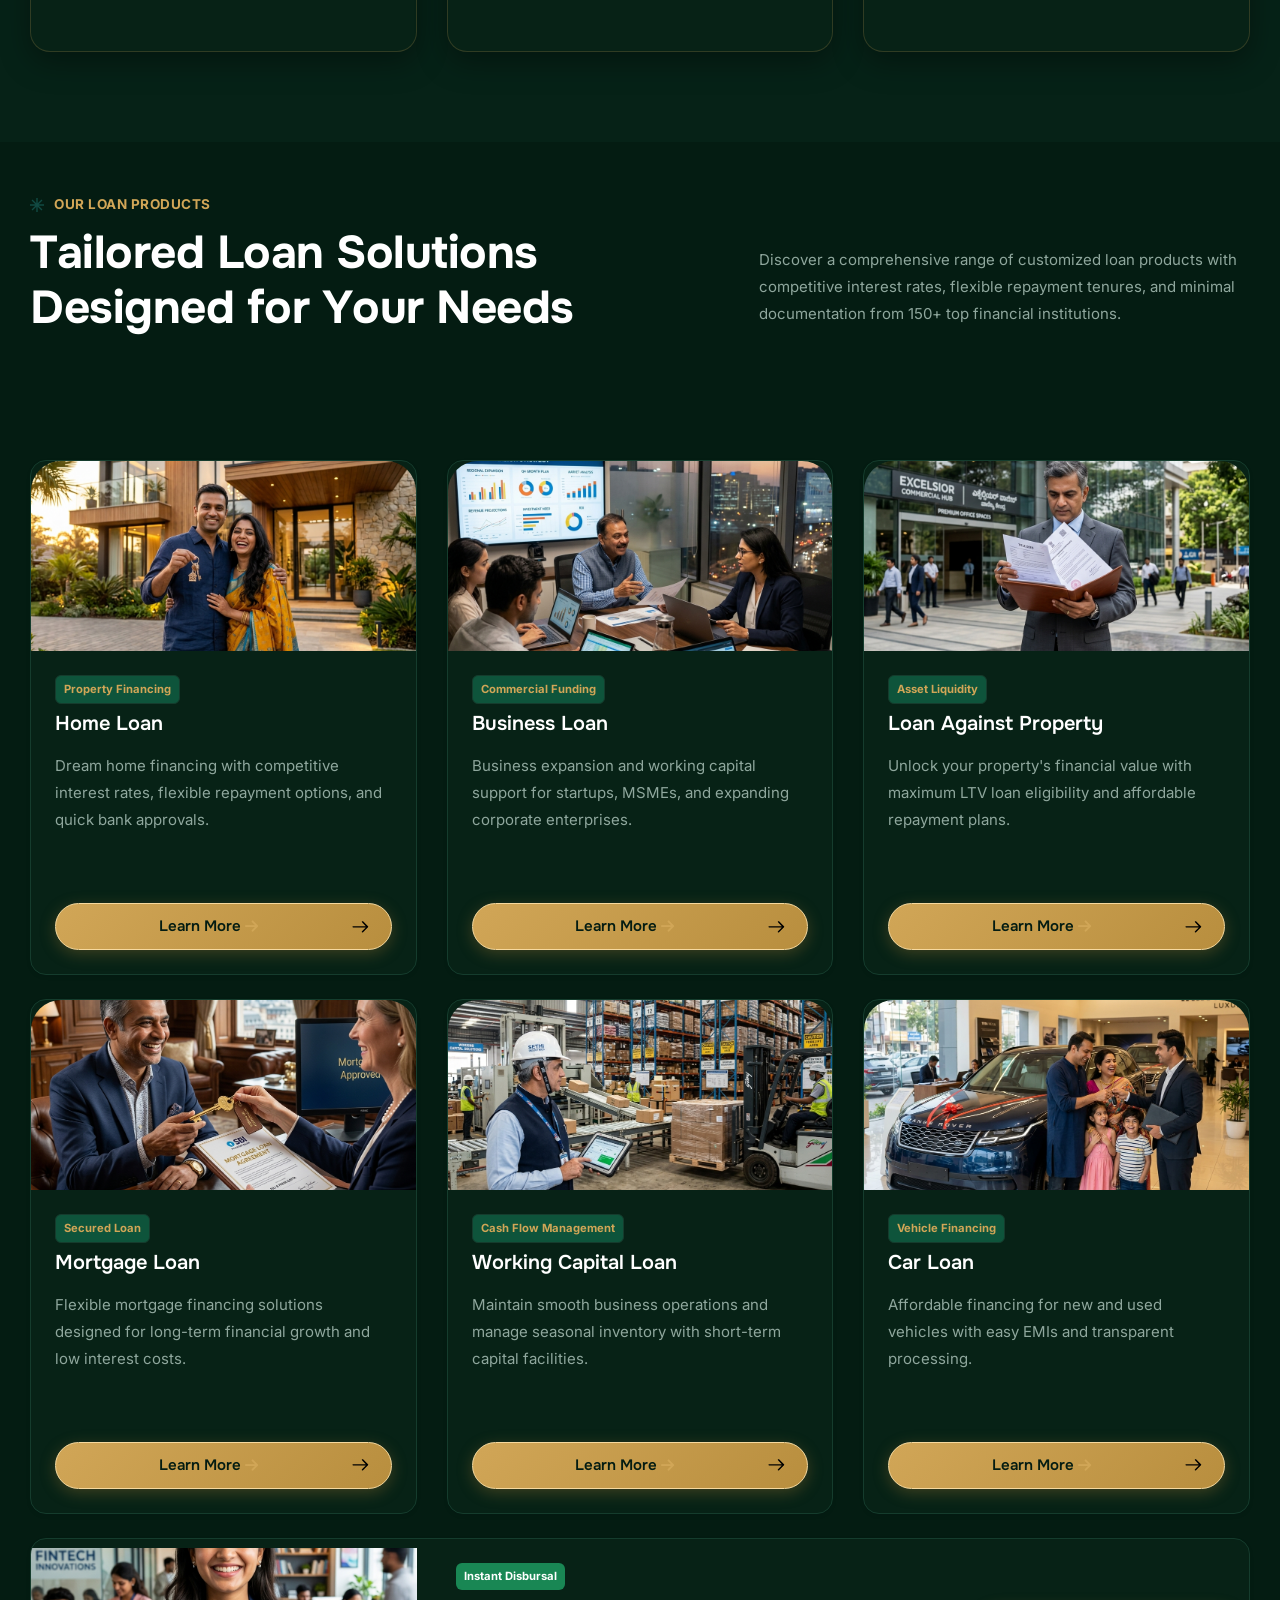
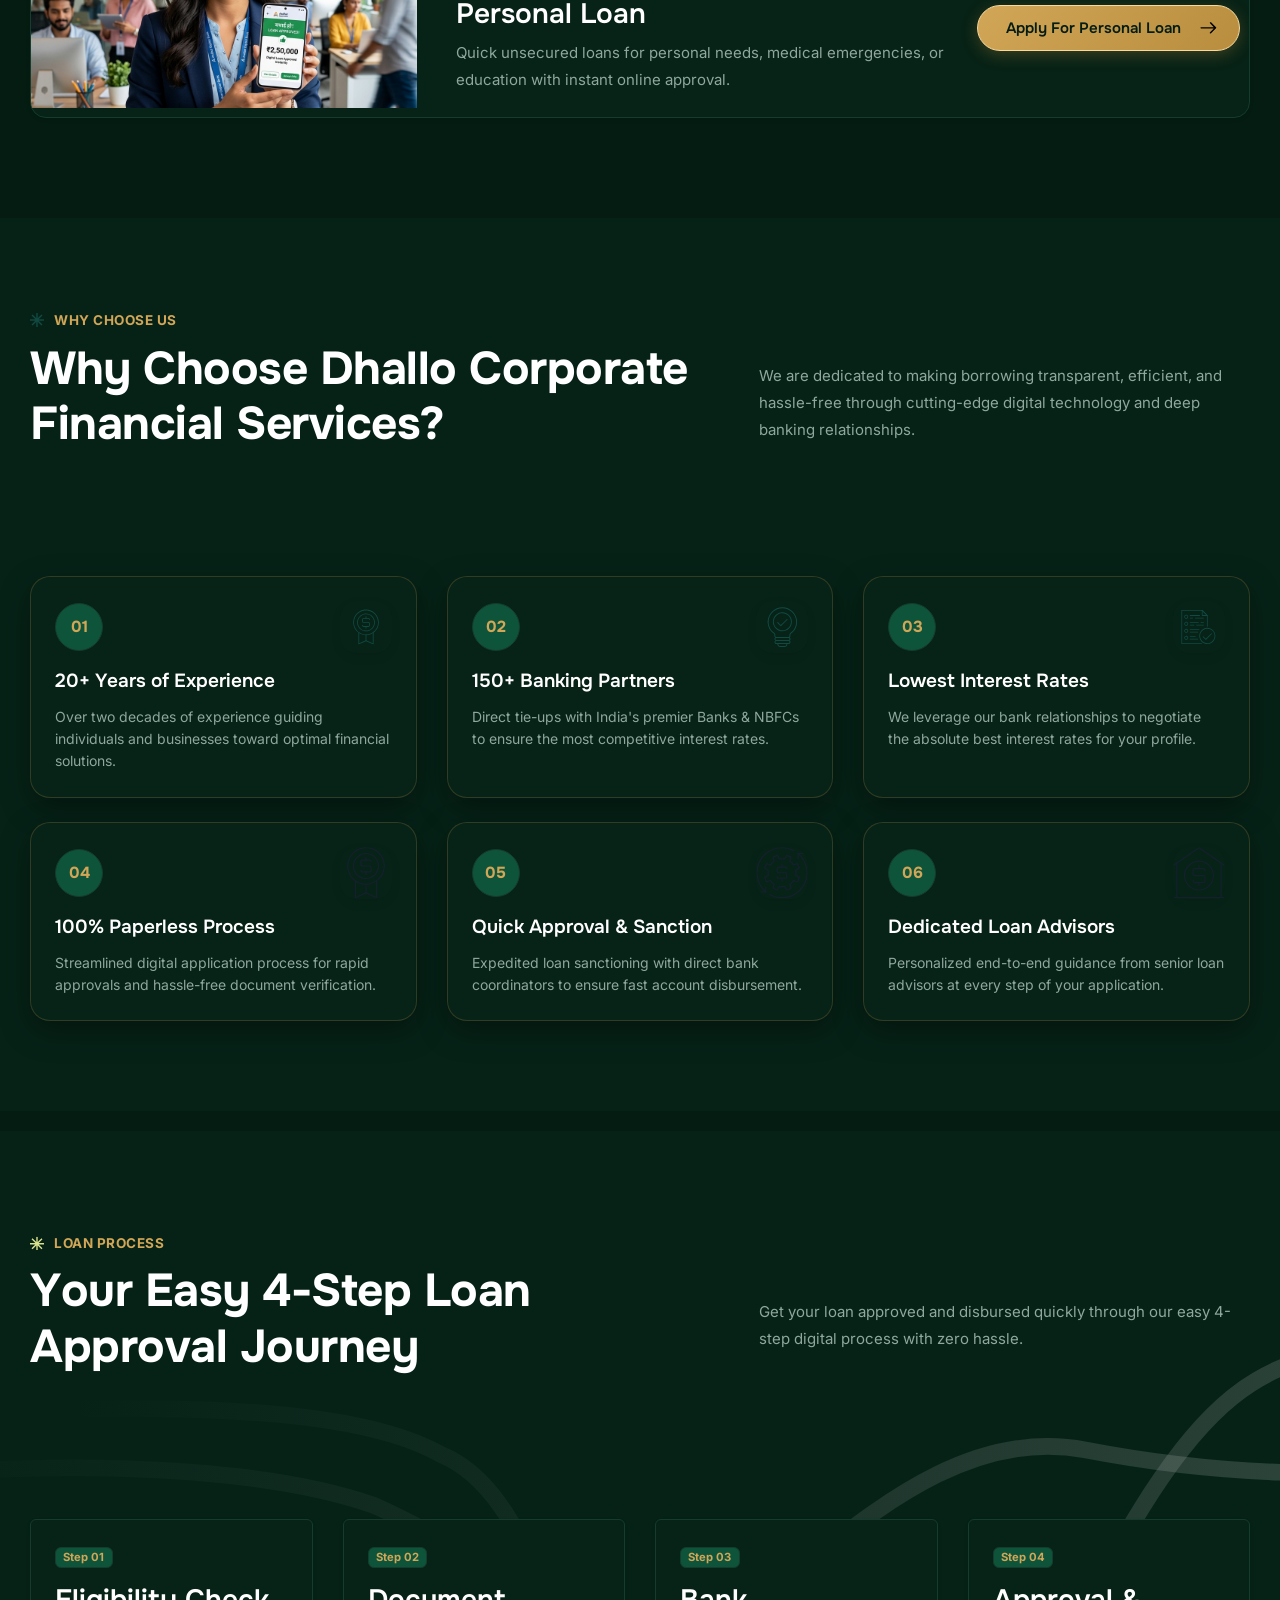
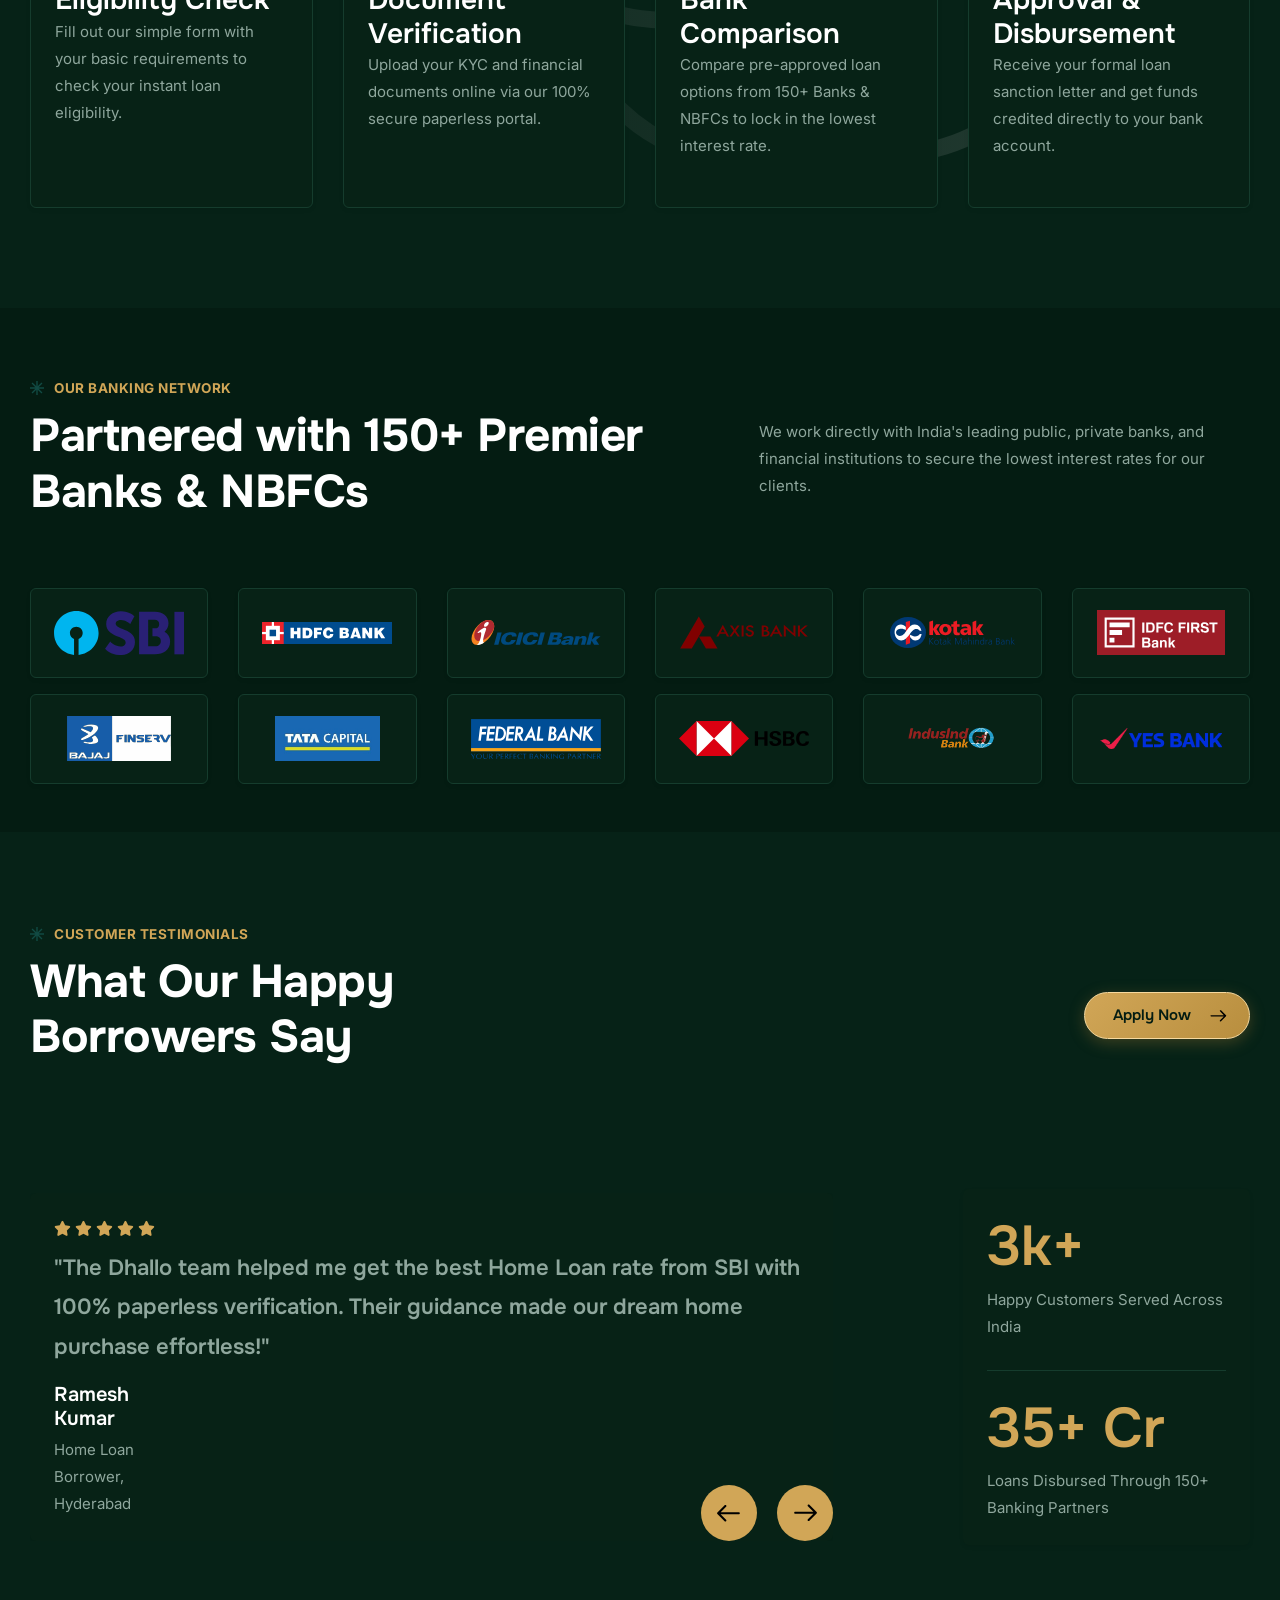
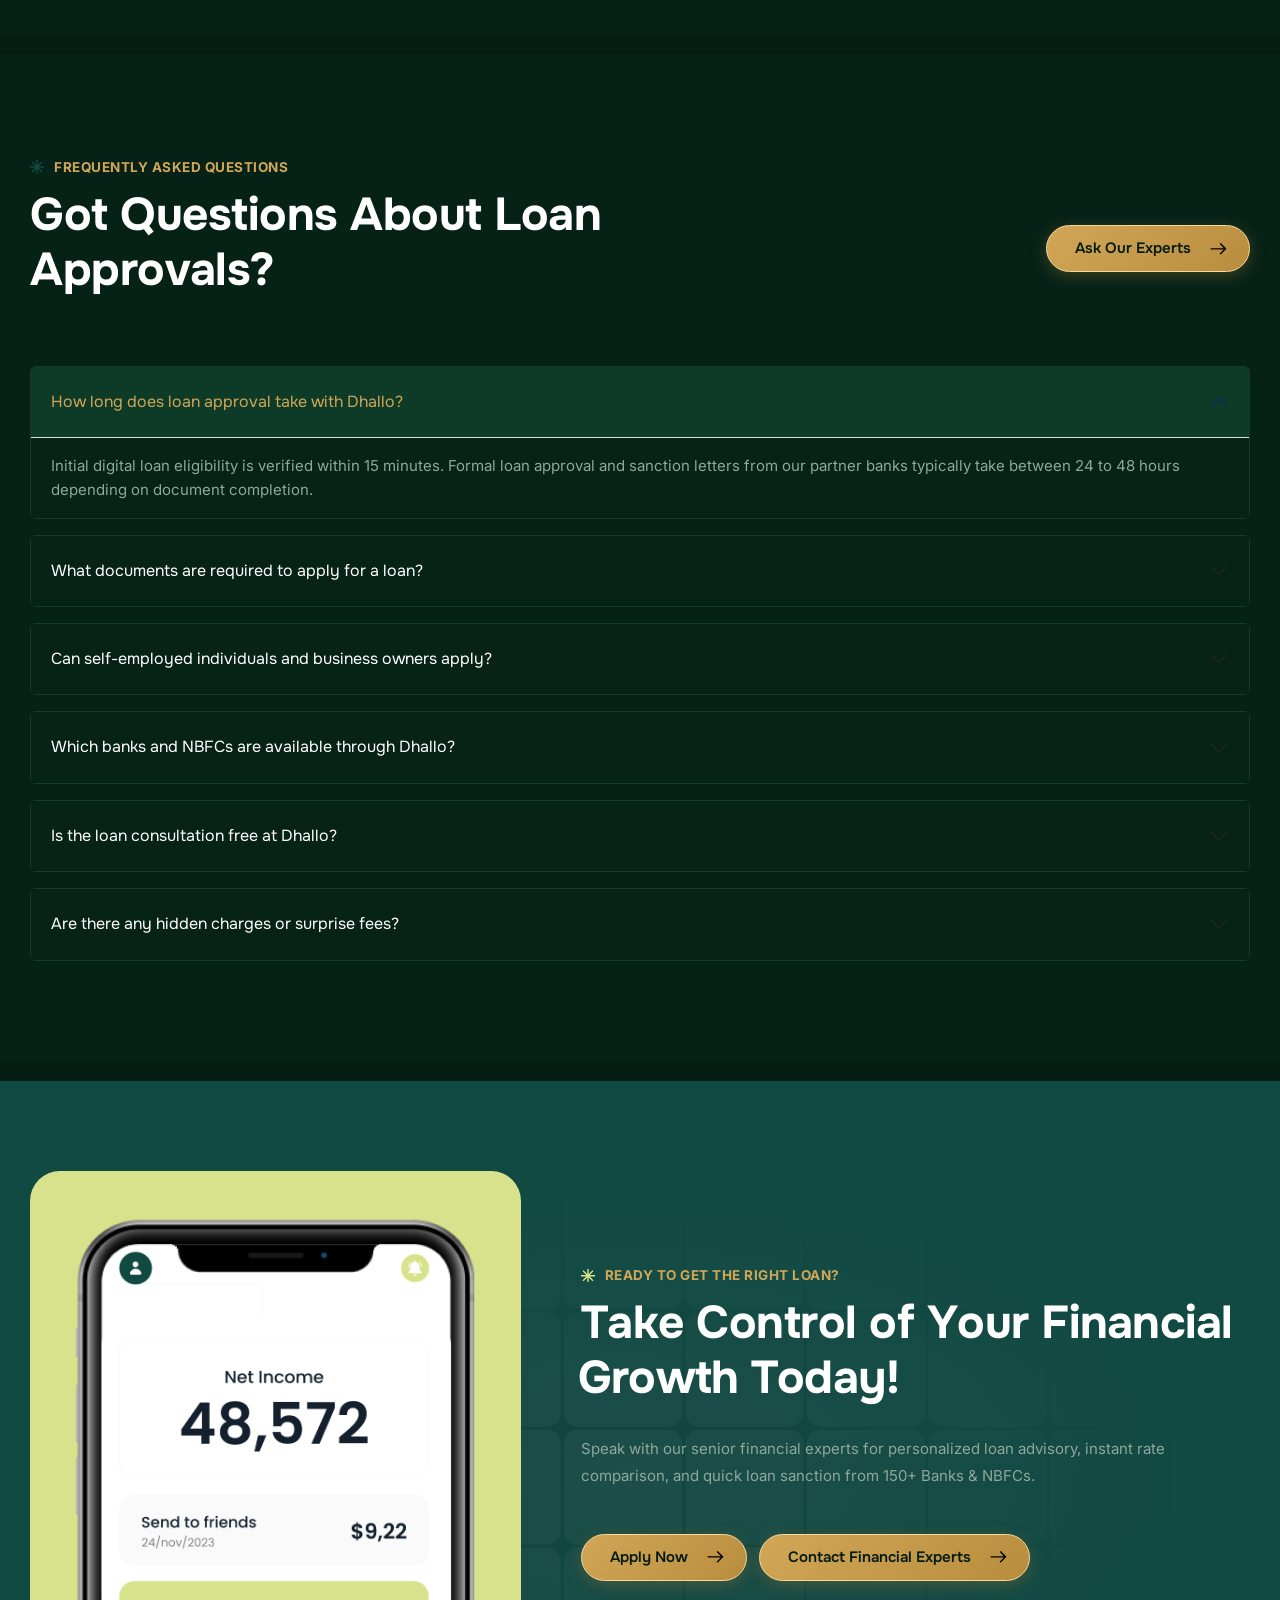
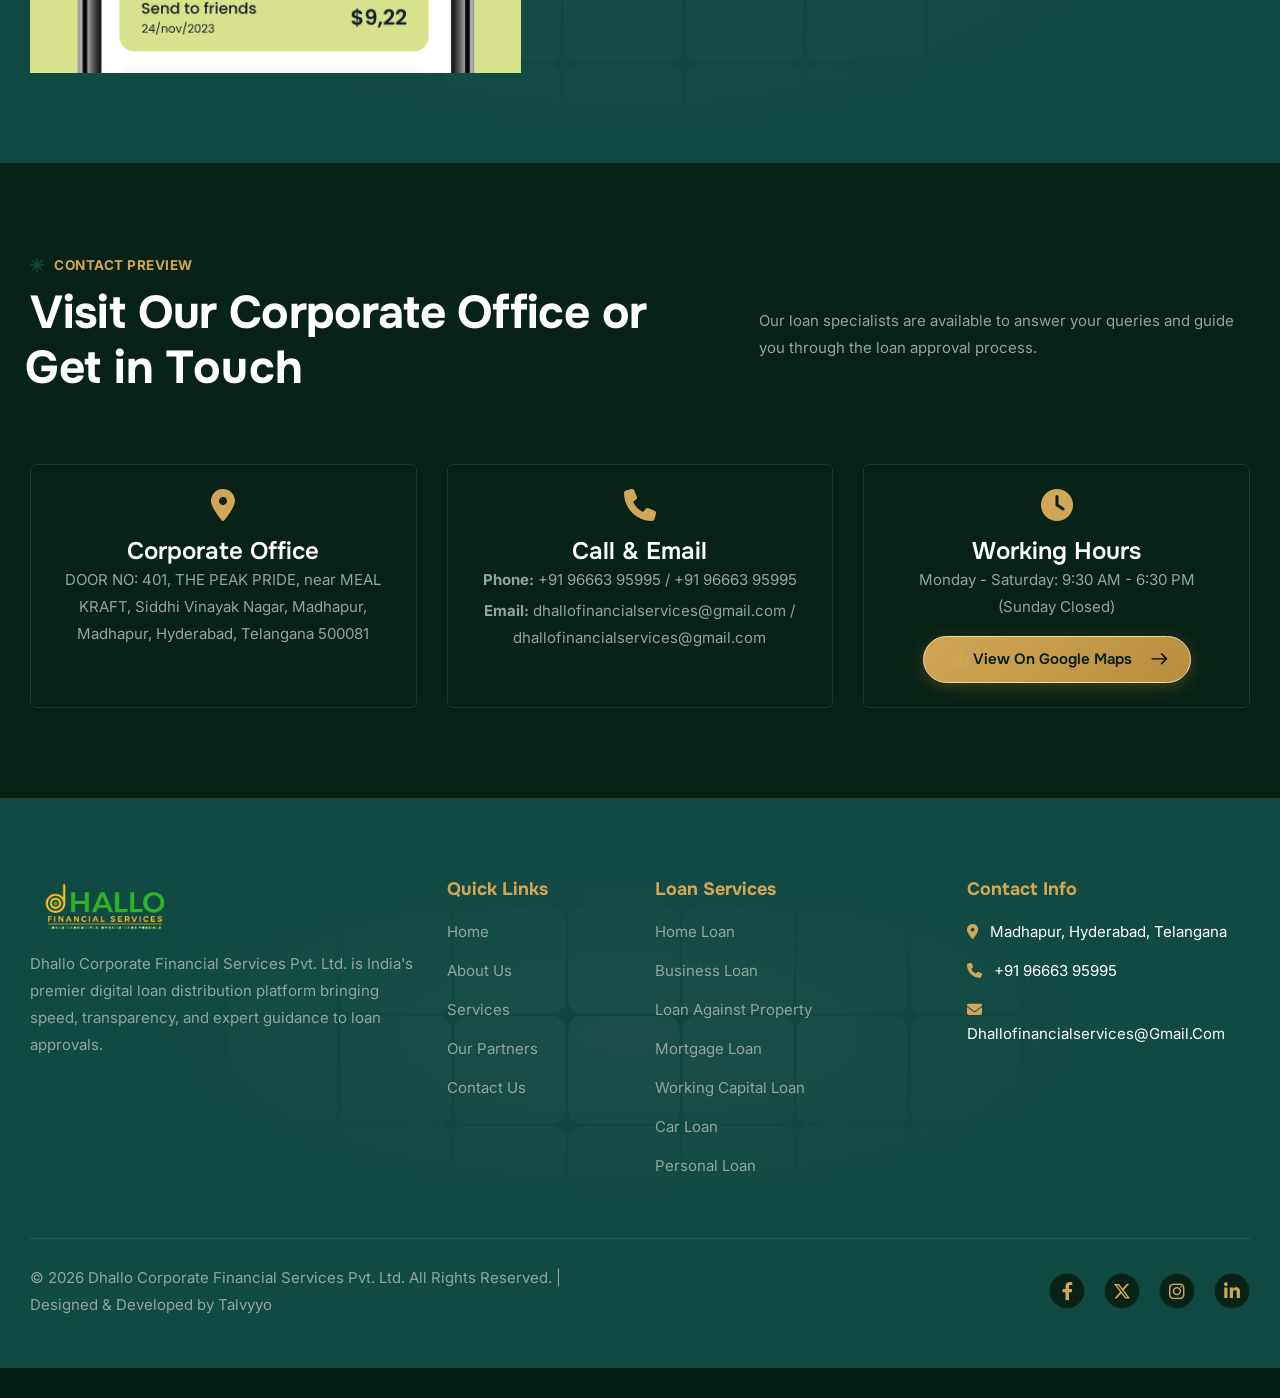
==== commit 1ce45067: "Update Home Loan interest rate from 8.35% p.a. to 7.2% p.a. across topbar tickers, modals, and servi" ====
--- a/index.html
+++ b/index.html
@@ -108,7 +108,7 @@
                 </div>
                 <div class="topbar-offer-badge d-flex align-items-center justify-content-center gap-2 flex-wrap">
                     <span class="badge bg-gold-gradient text-dark font-weight-bold px-2 py-1 rounded-pill">🔥 Special Offer</span>
-                    <a href="contact.html" class="topbar-offer-link">Home Loans starting at 8.35% p.a. | 150+ Banks & NBFCs</a>
+                    <a href="contact.html" class="topbar-offer-link">Home Loans starting at 7.2% p.a. | 150+ Banks & NBFCs</a>
                 </div>
             </div>
         </div>
@@ -1414,7 +1414,7 @@
                                     </div>
                                     <div>
                                         <h6 class="text-white mb-0 font-weight-bold small">Lowest Interest Rates Guaranteed</h6>
-                                        <span class="text-white-50 extra-small">Home Loans starting @ 8.35% p.a.</span>
+                                        <span class="text-white-50 extra-small">Home Loans starting @ 7.2% p.a.</span>
                                     </div>
                                 </div>
                                 <div class="d-flex align-items-center gap-3 mb-3">
@@ -1477,7 +1477,7 @@
                                     <div class="input-group">
                                         <span class="input-group-text"><i class="fa-solid fa-hand-holding-dollar"></i></span>
                                         <select class="form-select" id="hwLoanType" required>
-                                            <option value="Home Loan">Home Loan (Starting @ 8.35%)</option>
+                                            <option value="Home Loan">Home Loan (Starting @ 7.2%)</option>
                                             <option value="Business Loan">Business Loan (Collateral Free)</option>
                                             <option value="Loan Against Property (LAP)">Loan Against Property (LAP)</option>
                                             <option value="Working Capital Loan">Working Capital & MSME Loan</option>
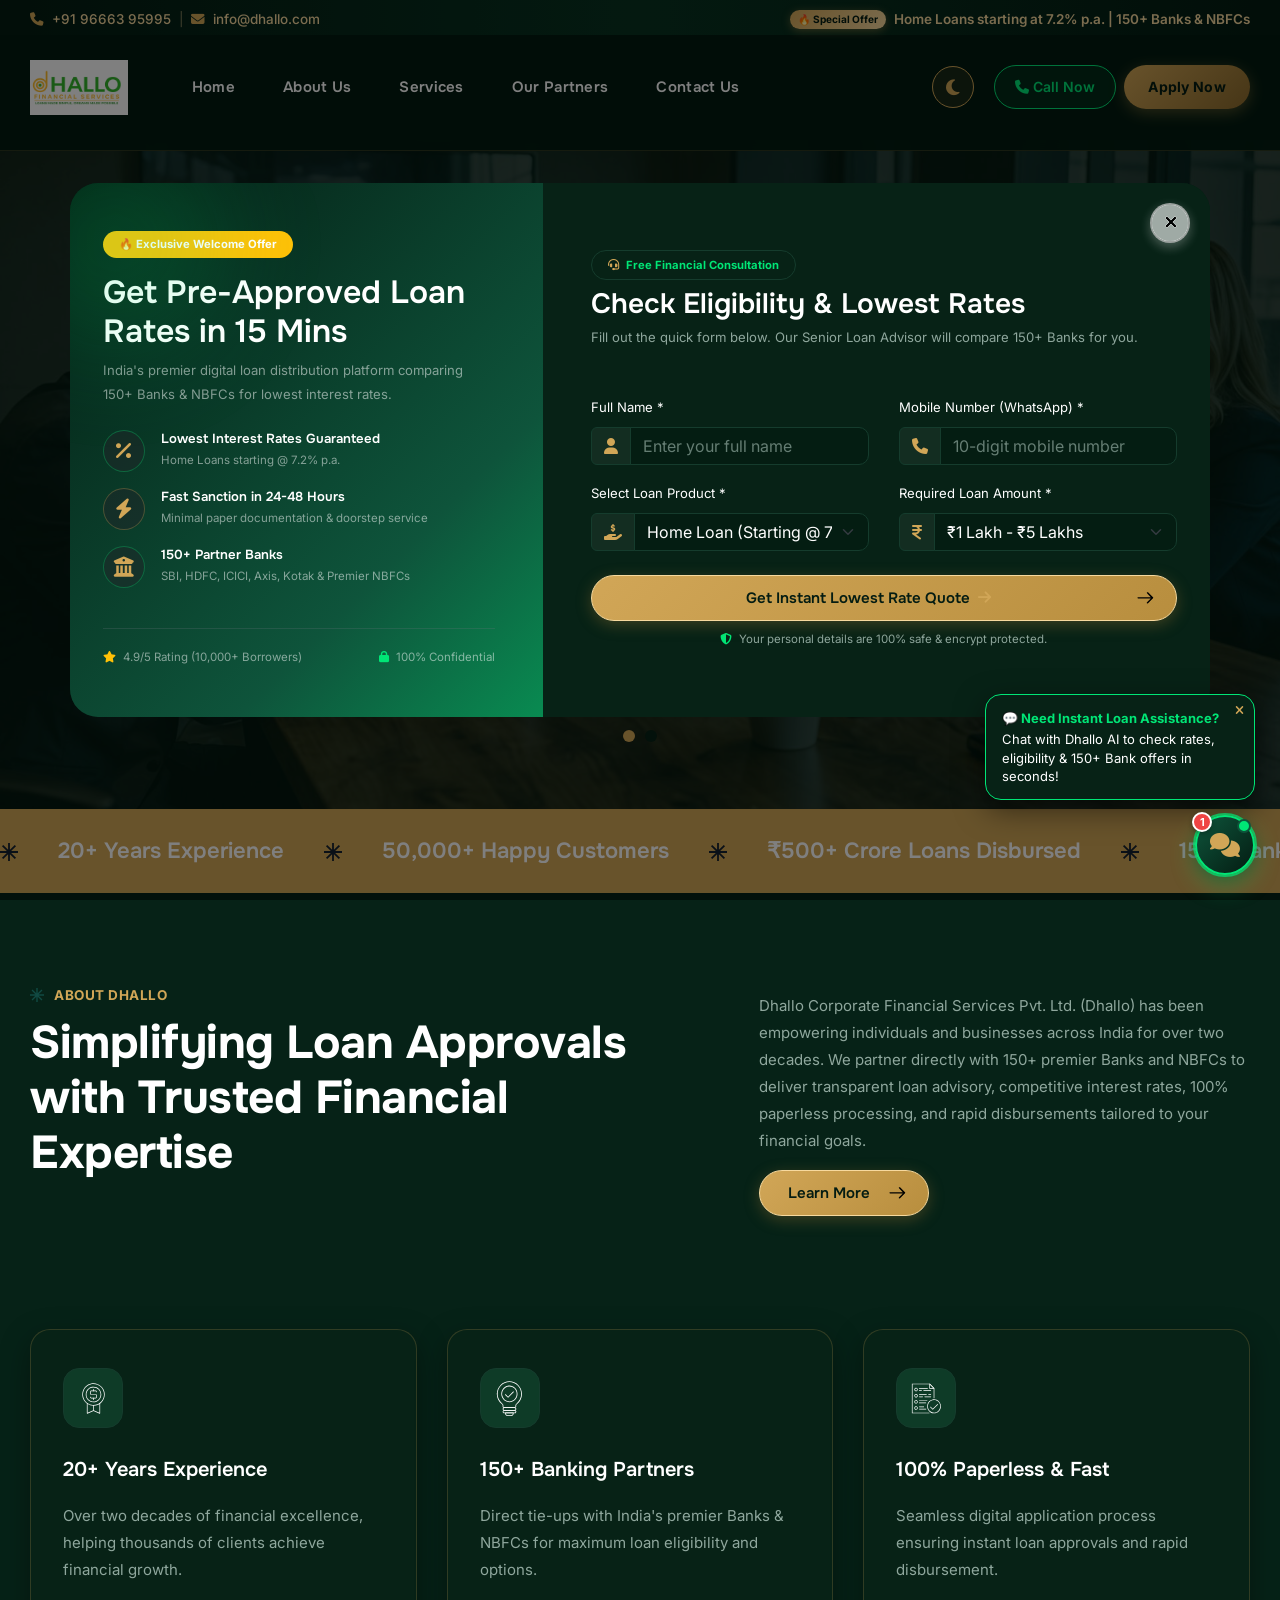
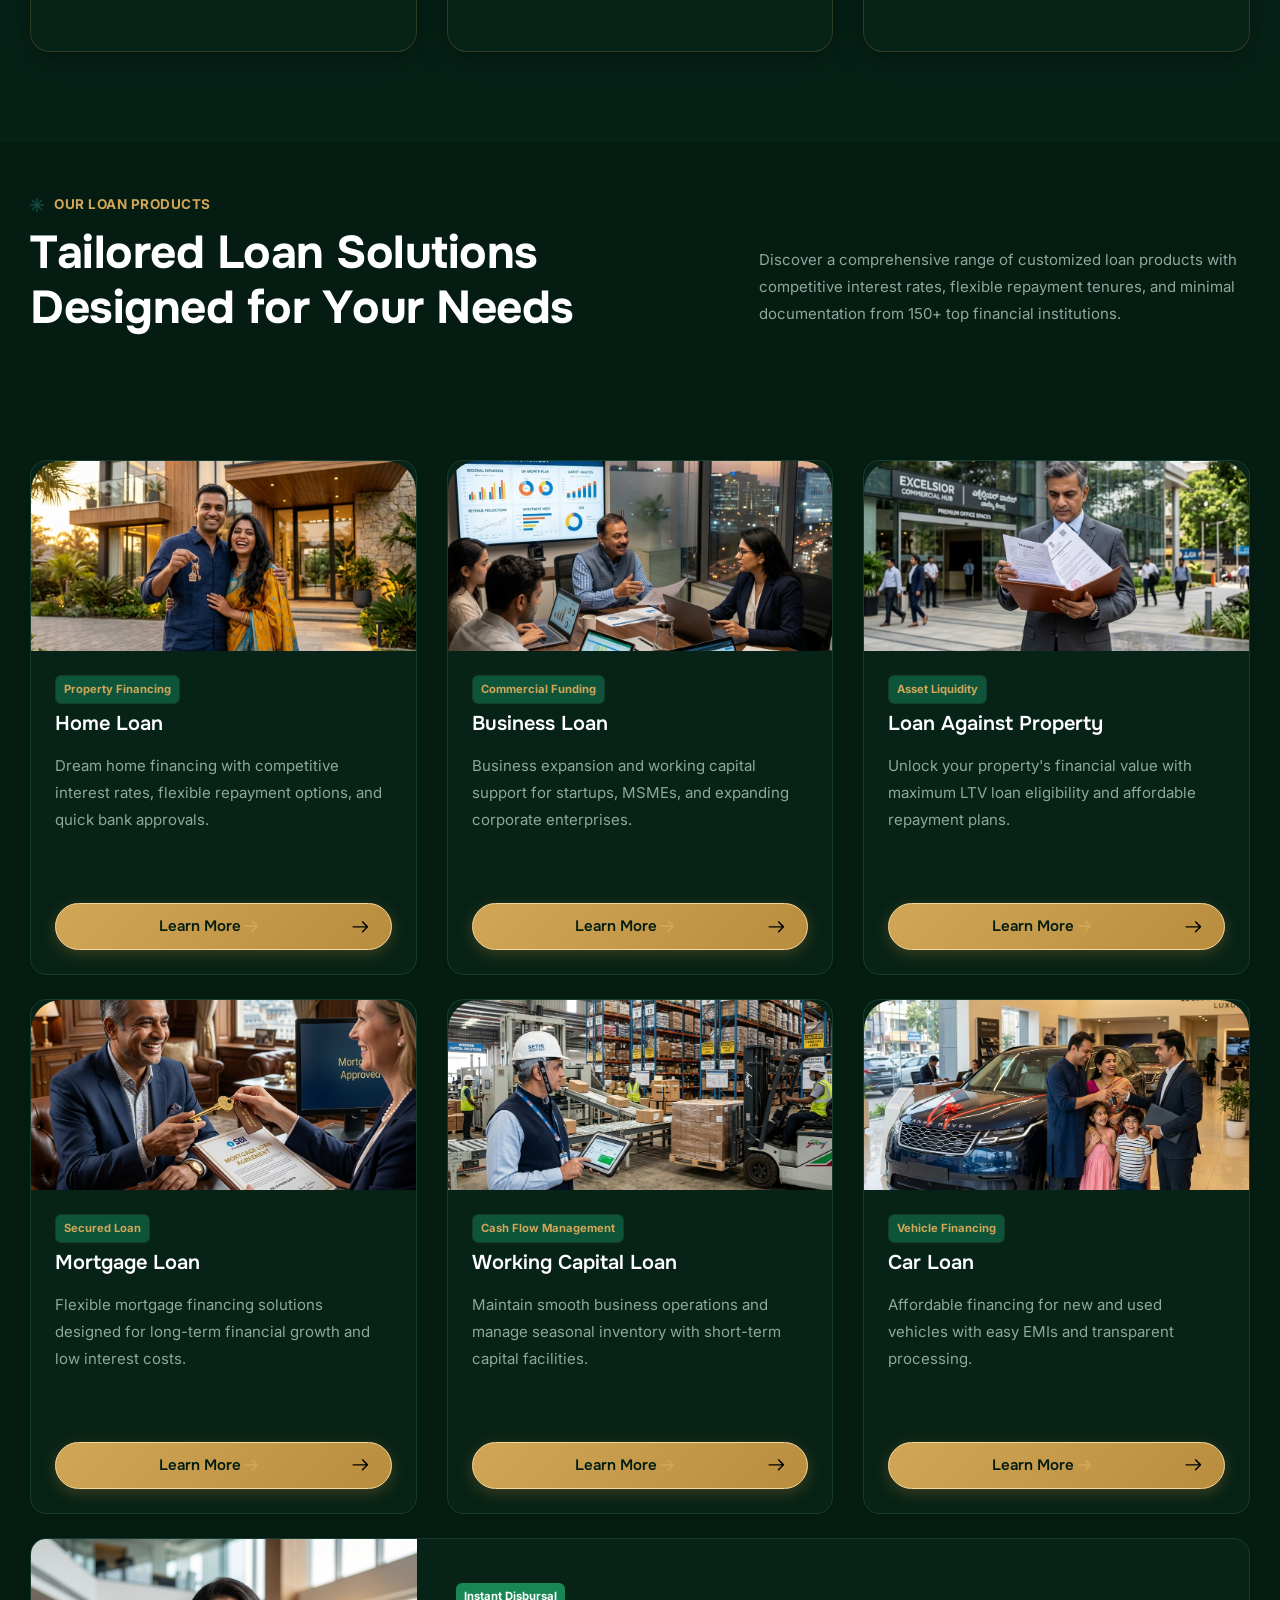
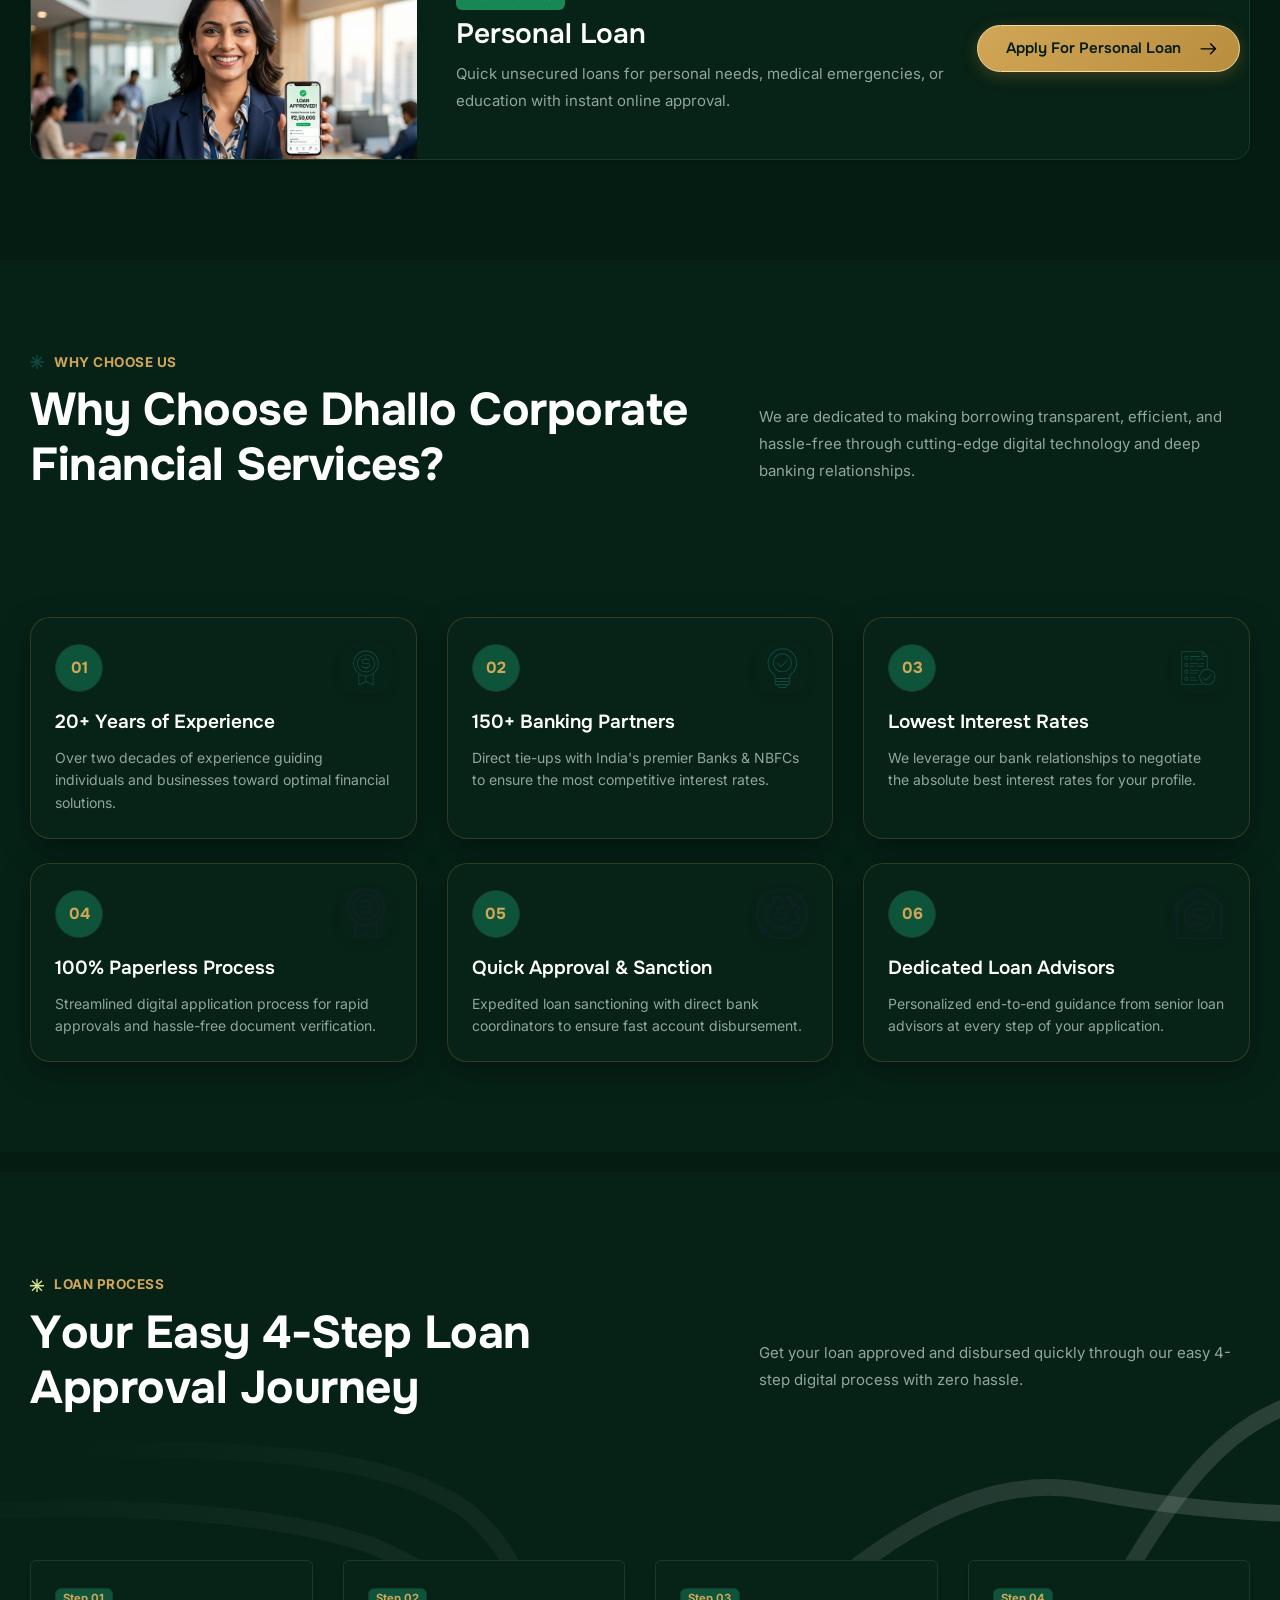
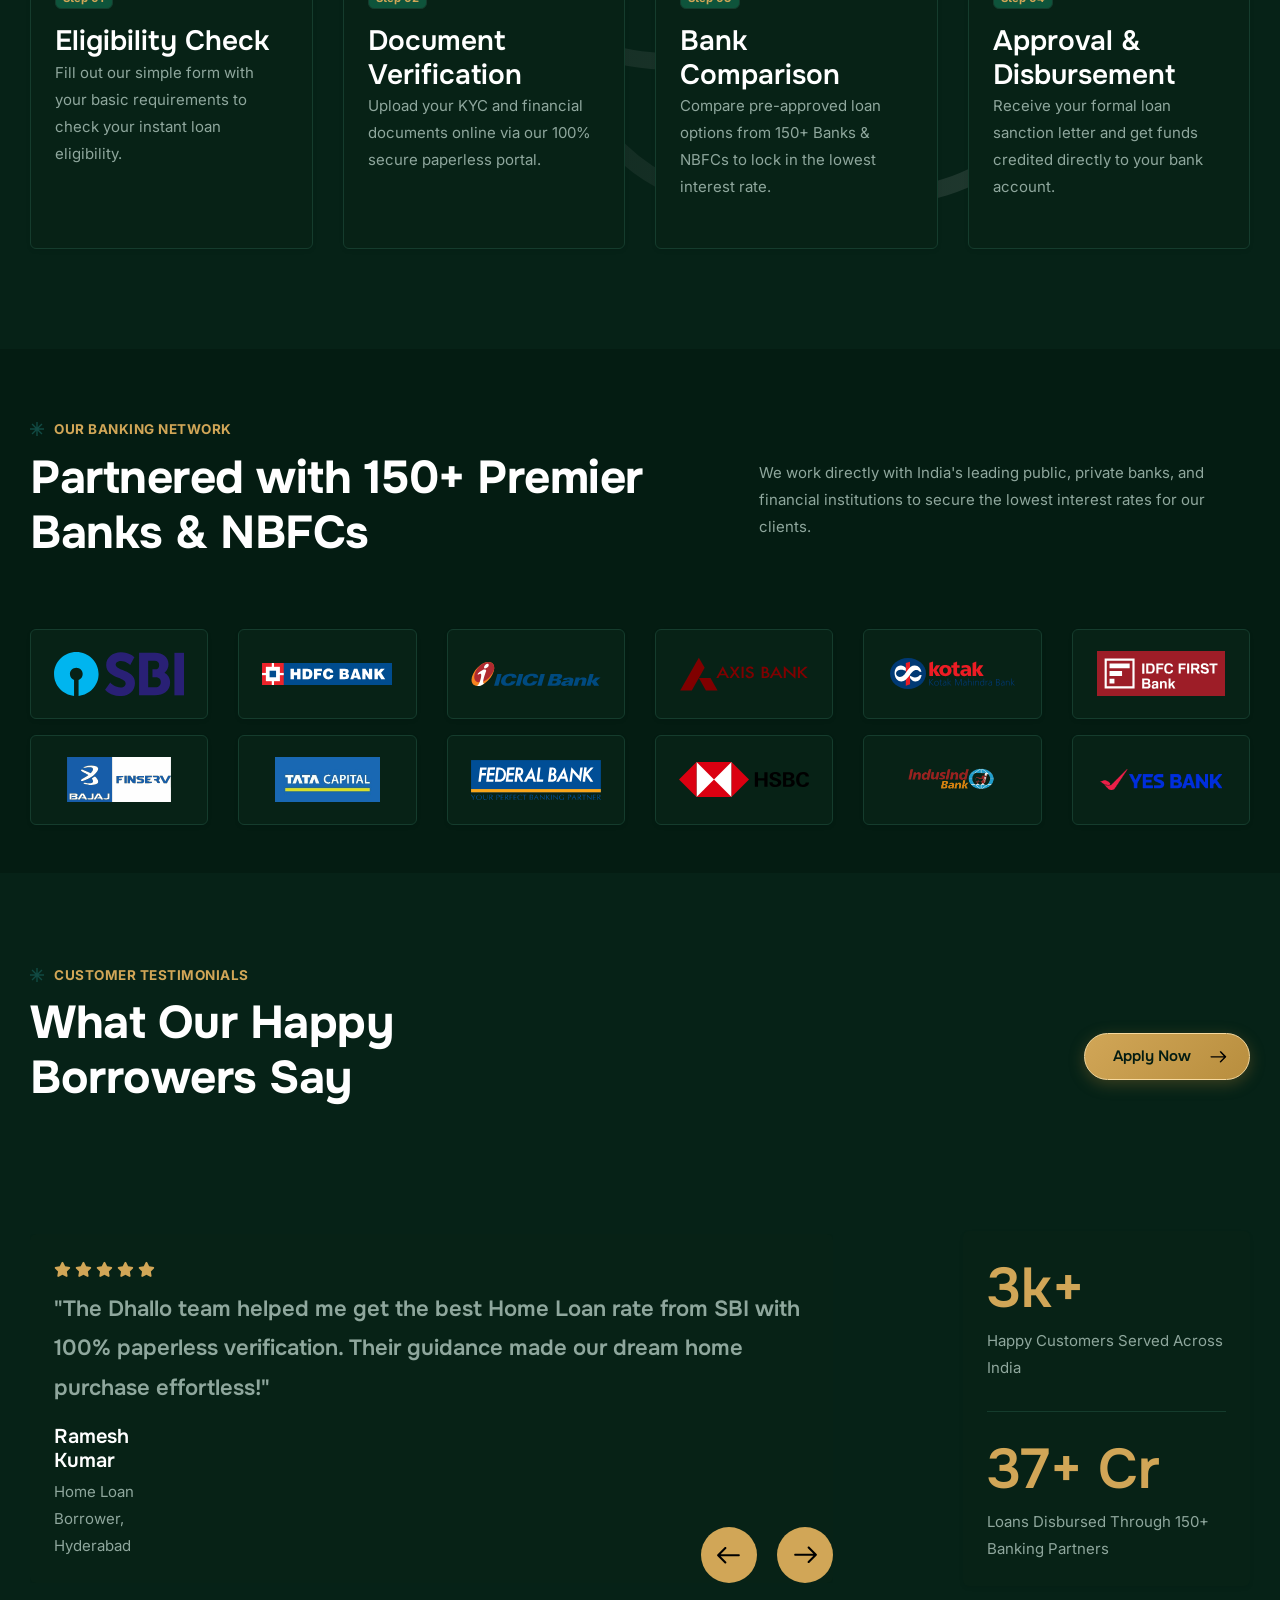
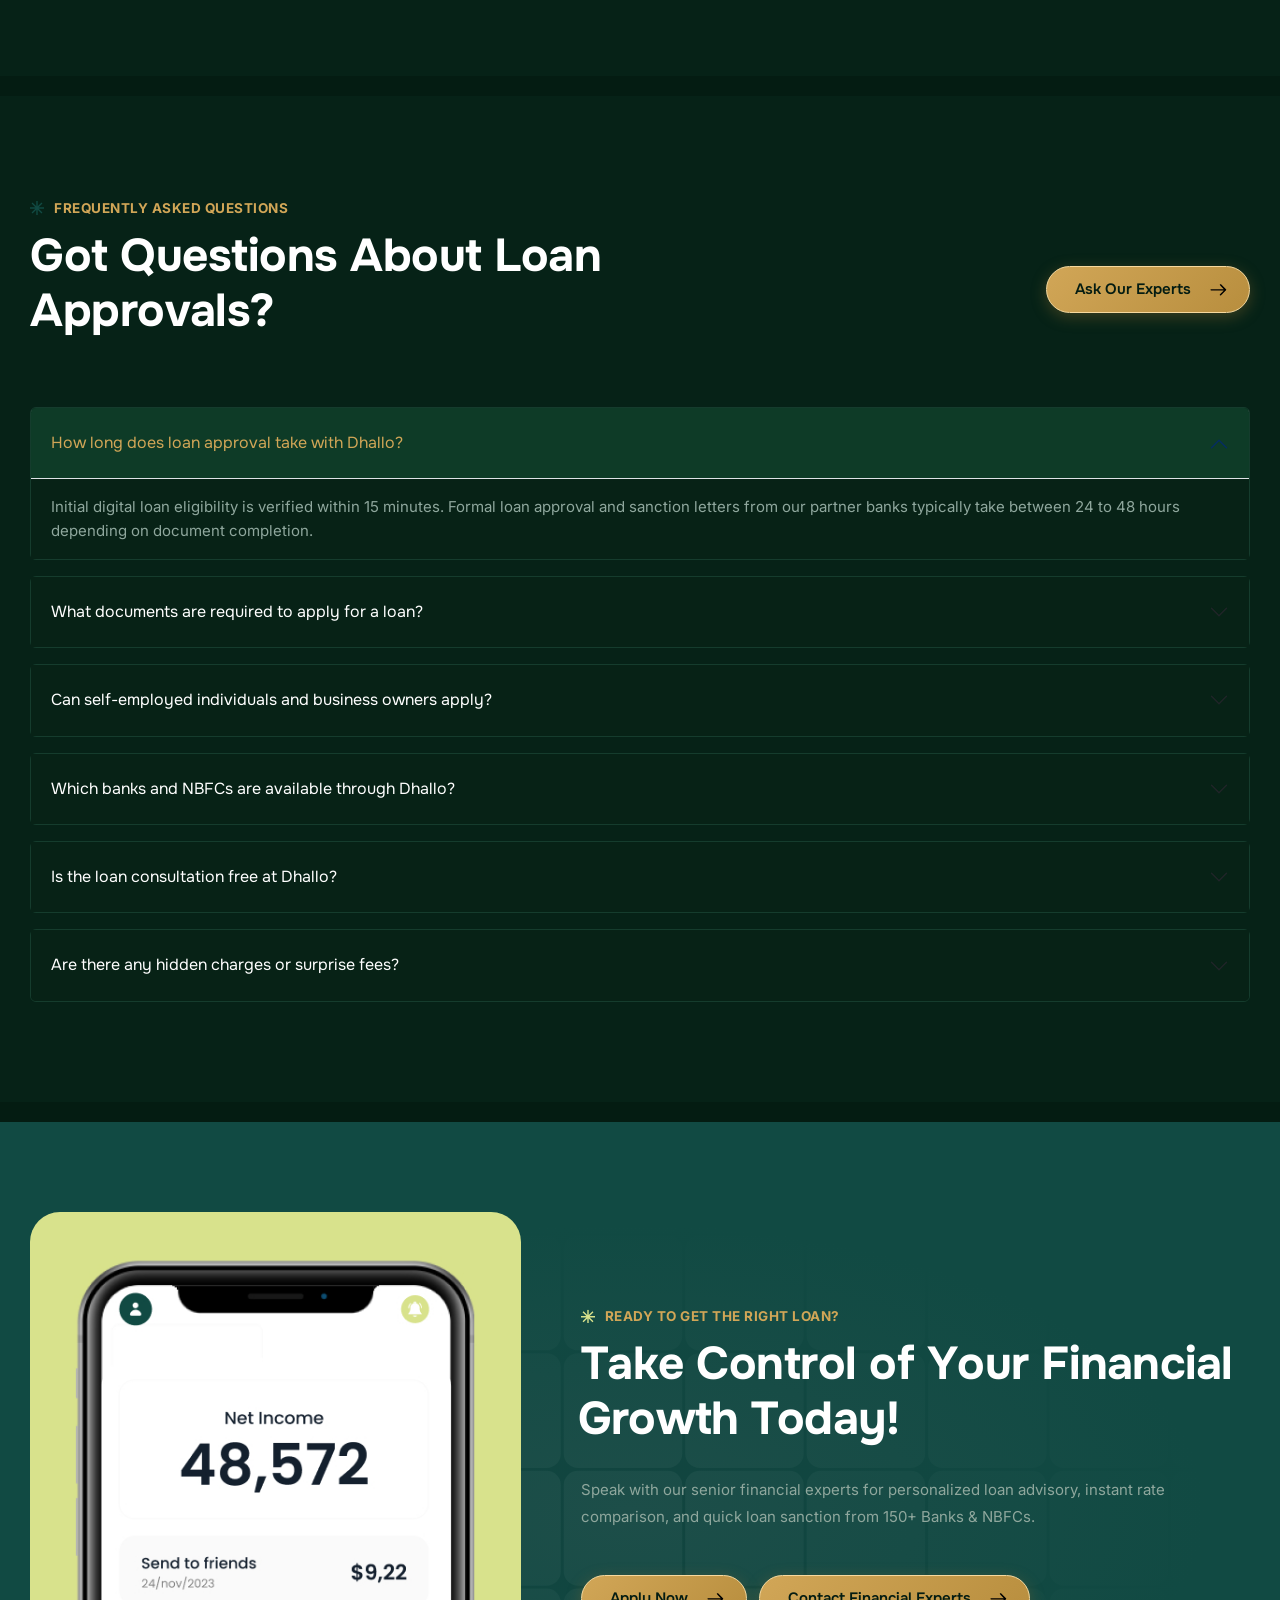
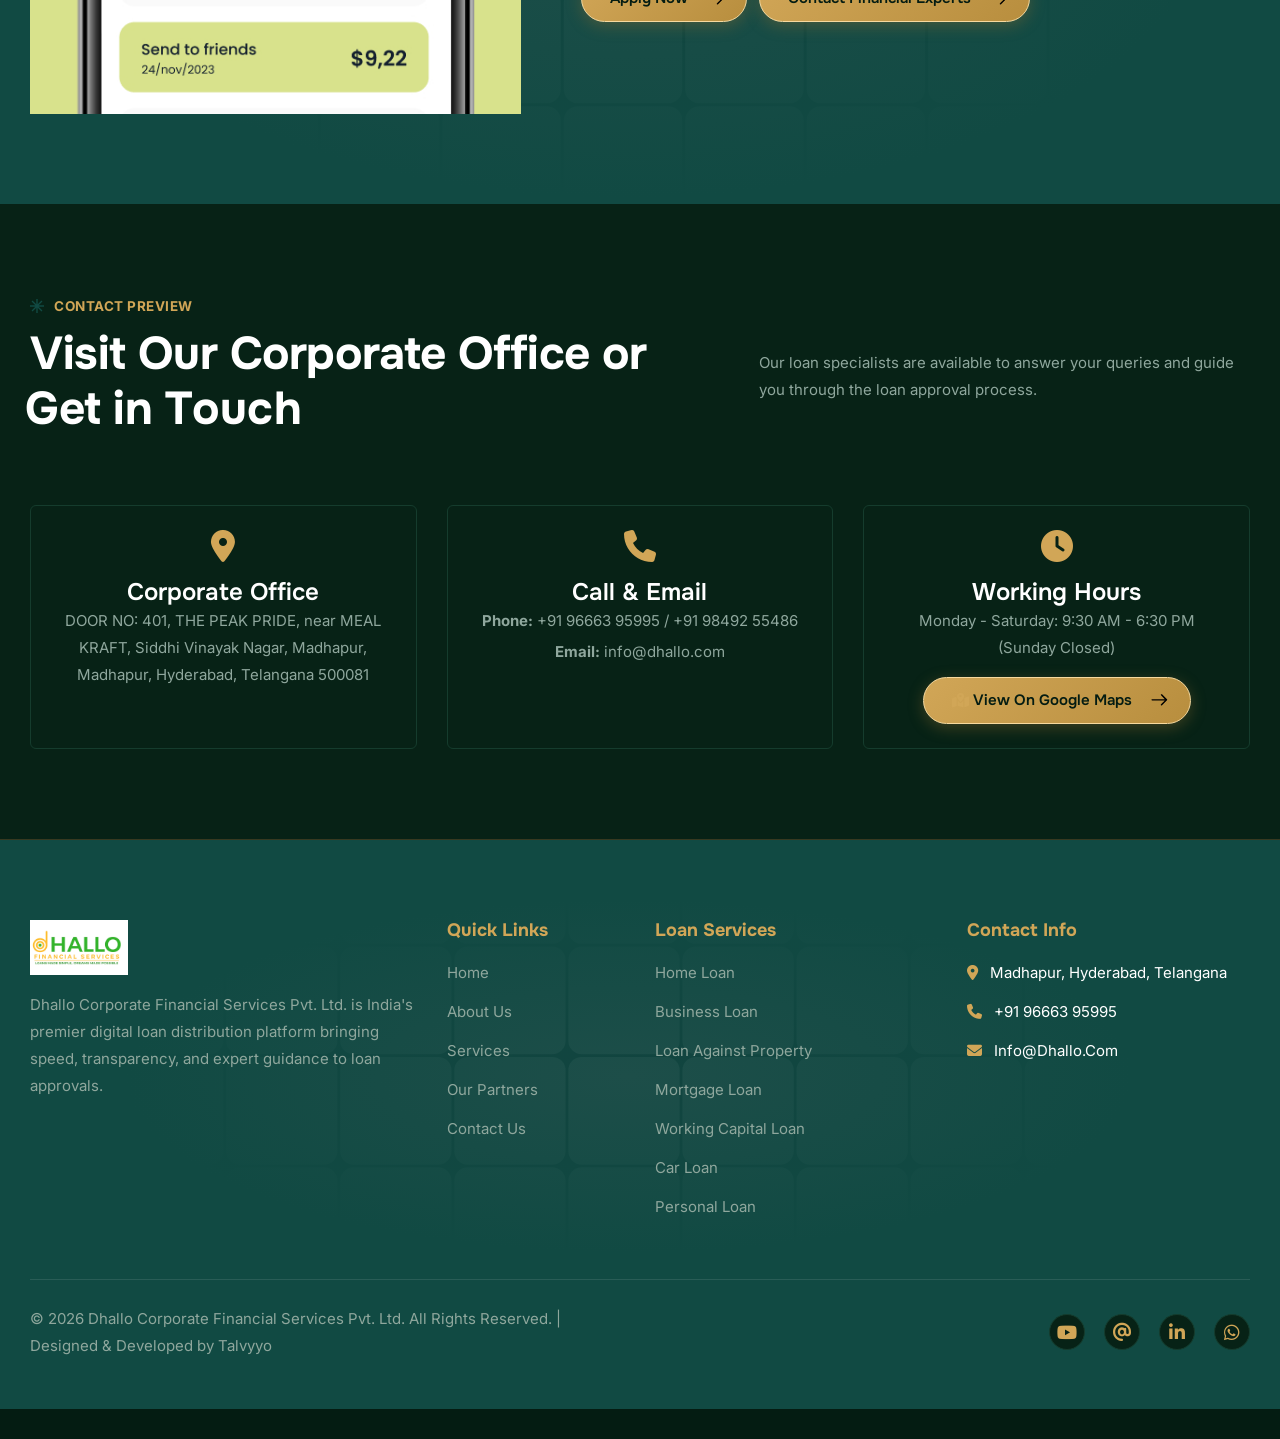
==== commit dcfc0c85: "Fix light mode icon & text contrast, chatbot first click response, animated logo in dark mode, perso" ====
--- a/index.html
+++ b/index.html
@@ -104,7 +104,7 @@
                 <div class="topbar-contact-info d-flex align-items-center gap-2 flex-wrap justify-content-center justify-content-md-start mb-1 mb-md-0">
                     <a href="tel:+919666395995" class="topbar-link"><i class="fa-solid fa-phone me-1 text-gold"></i> +91 96663 95995</a>
                     <span class="d-none d-md-inline opacity-50">|</span>
-                    <a href="mailto:dhallofinancialservices@gmail.com" class="topbar-link d-none d-md-inline"><i class="fa-solid fa-envelope me-1 text-gold"></i> dhallofinancialservices@gmail.com</a>
+                    <a href="mailto:info@dhallo.com" class="topbar-link d-none d-md-inline"><i class="fa-solid fa-envelope me-1 text-gold"></i> info@dhallo.com</a>
                 </div>
                 <div class="topbar-offer-badge d-flex align-items-center justify-content-center gap-2 flex-wrap">
                     <span class="badge bg-gold-gradient text-dark font-weight-bold px-2 py-1 rounded-pill">🔥 Special Offer</span>
@@ -528,13 +528,12 @@
                     </div>
                 </div>
 
-                <!-- Personal Loan -->
                 <div class="col-lg-12">
                     <div class="service-box wow fadeInUp p-0 border rounded-4 overflow-hidden bg-white shadow-sm" data-wow-delay="0.6s">
                         <div class="row align-items-center g-0">
                             <div class="col-md-4">
-                                <div style="height: 160px;">
-                                    <img src="images/service-personal-loan.png" alt="Personal Loan" class="w-100 h-100" style="object-fit: cover;">
+                                <div style="height: 100%; min-height: 180px; max-height: 220px; overflow: hidden;">
+                                    <img src="images/service-personal-loan.png" alt="Personal Loan" class="w-100 h-100" style="object-fit: cover; object-position: top center; transition: transform 0.4s ease;">
                                 </div>
                             </div>
                             <div class="col-md-8 p-4">
@@ -1081,8 +1080,8 @@
                     <div class="p-4 border rounded bg-light text-center h-100">
                         <div class="text-primary fs-2 mb-3"><i class="fa-solid fa-phone"></i></div>
                         <h4>Call & Email</h4>
-                        <p class="mb-1"><strong>Phone:</strong> +91 96663 95995 / +91 96663 95995</p>
-                        <p class="mb-0"><strong>Email:</strong> dhallofinancialservices@gmail.com / dhallofinancialservices@gmail.com</p>
+                        <p class="mb-1"><strong>Phone:</strong> +91 96663 95995 / +91 98492 55486</p>
+                        <p class="mb-0"><strong>Email:</strong> info@dhallo.com</p>
                     </div>
                 </div>
 
@@ -1156,7 +1155,7 @@
                         <ul>
                             <li><i class="fa-solid fa-location-dot me-2 text-primary"></i> Madhapur, Hyderabad, Telangana</li>
                             <li><i class="fa-solid fa-phone me-2 text-primary"></i> +91 96663 95995</li>
-                            <li><i class="fa-solid fa-envelope me-2 text-primary"></i> dhallofinancialservices@gmail.com</li>
+                            <li><i class="fa-solid fa-envelope me-2 text-primary"></i> info@dhallo.com</li>
                         </ul>
                     </div>
                     <!-- Footer Links End -->
@@ -1178,10 +1177,10 @@
                         <!-- Footer Social Link Start -->
                         <div class="footer-social-links text-md-end">
                             <ul>
-                                <li><a href="#"><i class="fa-brands fa-facebook-f"></i></a></li>
-                                <li><a href="#"><i class="fa-brands fa-x-twitter"></i></a></li>
-                                <li><a href="#"><i class="fa-brands fa-instagram"></i></a></li>
-                                <li><a href="#"><i class="fa-brands fa-linkedin-in"></i></a></li>
+                                <li><a href="https://www.youtube.com/@dhallofinancialservices" target="_blank" title="YouTube"><i class="fa-brands fa-youtube"></i></a></li>
+                                <li><a href="https://www.threads.com/@dhallofinancialservices?igshid=NTc4MTIwNjQ2YQ%3D%3D" target="_blank" title="Threads"><i class="fa-solid fa-at"></i></a></li>
+                                <li><a href="https://www.linkedin.com/in/d-hallo-corporate-financial-services-pvt-ltd?utm_source=share_via&utm_content=profile&utm_medium=member_ios" target="_blank" title="LinkedIn"><i class="fa-brands fa-linkedin-in"></i></a></li>
+                                <li><a href="https://wa.me/919666395995" target="_blank" title="WhatsApp"><i class="fa-brands fa-whatsapp"></i></a></li>
                             </ul>
                         </div>
                         <!-- Footer Social Link End -->
--- a/css/custom.css
+++ b/css/custom.css
@@ -7747,22 +7747,145 @@
     font-weight: 700 !important;
 }
 
-/* Icons in Light Mode */
-body.light-mode .fa-solid,
-body.light-mode .fa-brands,
-body.light-mode .fa-regular {
-    color: #0E543B !important;
-}
-
-body.light-mode .text-warning i,
+/* Context-Aware Light Mode Icon Contrast System */
+
+/* 1. Default icons on Light Cards & Backgrounds inherit legibility */
+body.light-mode .card i,
+body.light-mode .bg-white i,
+body.light-mode .bg-light i,
+body.light-mode .p-3 i,
+body.light-mode .p-4 i,
+body.light-mode .p-5 i,
+body.light-mode .about-company-item i,
+body.light-mode .project-item i,
+body.light-mode .partner-card i,
+body.light-mode .testimonial-item i,
+body.light-mode .approach-item i,
+body.light-mode .quick-contact-cards i {
+    color: #0E543B;
+}
+
+/* 2. Color Helper Classes for Icons in Light Mode */
+body.light-mode .text-gold,
+body.light-mode .text-gold i,
+body.light-mode i.text-gold,
 body.light-mode .fa-star,
 body.light-mode .fa-sun {
     color: #D1A657 !important;
 }
 
+body.light-mode .text-warning,
+body.light-mode .text-warning i,
+body.light-mode i.text-warning,
+body.light-mode .fa-bolt {
+    color: #D1A657 !important;
+}
+
+body.light-mode .text-success,
+body.light-mode .text-success i,
+body.light-mode i.text-success,
+body.light-mode .fa-whatsapp,
 body.light-mode .fa-circle-check,
-body.light-mode .text-success {
-    color: #00A859 !important;
+body.light-mode .fa-percent {
+    color: #00E676 !important;
+}
+
+body.light-mode .text-primary,
+body.light-mode .text-primary i,
+body.light-mode i.text-primary,
+body.light-mode .fa-phone-volume,
+body.light-mode .fa-envelope-open-text,
+body.light-mode .fa-building-user,
+body.light-mode .fa-clock {
+    color: #0E543B !important;
+}
+
+body.light-mode .text-info,
+body.light-mode .text-info i,
+body.light-mode i.text-info,
+body.light-mode .fa-building-columns {
+    color: #00B0FF !important;
+}
+
+body.light-mode .text-white,
+body.light-mode .text-white i,
+body.light-mode i.text-white {
+    color: #FFFFFF !important;
+}
+
+/* 3. Dark Containers in Light Mode (Topbar, Footer, Hero, Banner, Modals) */
+body.light-mode .topbar,
+body.light-mode .topbar a,
+body.light-mode .topbar p,
+body.light-mode .topbar span {
+    color: #FFFFFF !important;
+}
+
+body.light-mode .topbar i,
+body.light-mode .topbar .text-gold,
+body.light-mode .topbar .text-gold i {
+    color: #D1A657 !important;
+}
+
+body.light-mode .main-footer {
+    background-color: #041C12 !important;
+}
+
+body.light-mode .main-footer h3,
+body.light-mode .main-footer h4,
+body.light-mode .main-footer h5 {
+    color: #D1A657 !important;
+}
+
+body.light-mode .main-footer p,
+body.light-mode .main-footer a,
+body.light-mode .main-footer li {
+    color: var(--secondary-text, #8FA79D) !important;
+}
+
+body.light-mode .main-footer i,
+body.light-mode .main-footer .fa-solid,
+body.light-mode .main-footer .fa-brands,
+body.light-mode .main-footer .fa-regular {
+    color: #00E676 !important;
+}
+
+body.light-mode .hero i,
+body.light-mode .hero-slide i {
+    color: #FFFFFF !important;
+}
+
+/* 4. Icon Boxes in Light Mode */
+body.light-mode .icon-box {
+    background-color: #EBF2EE !important;
+    border: 1px solid #C4D4CC !important;
+}
+
+body.light-mode .icon-box i {
+    color: inherit;
+}
+
+body.light-mode .icon-box.text-success i,
+body.light-mode .icon-box .fa-percent {
+    color: #00E676 !important;
+}
+
+body.light-mode .icon-box.text-warning i,
+body.light-mode .icon-box .fa-bolt {
+    color: #D1A657 !important;
+}
+
+body.light-mode .icon-box.text-info i,
+body.light-mode .icon-box .fa-building-columns {
+    color: #00B0FF !important;
+}
+
+/* 5. Chatbot Widget & Modal Close Icons Protection */
+body.light-mode #dhallo-chatbot-wrapper .dhallo-chat-toggle i,
+body.light-mode #dhallo-chatbot-wrapper .dhallo-chat-header .dhallo-header-btn i,
+body.light-mode #dhallo-chatbot-wrapper .dhallo-send-btn i,
+body.light-mode .custom-modal-close::after {
+    color: #FFFFFF !important;
 }
 
 /* Cards & Elevated Containers in Light Mode */
@@ -8026,26 +8149,12 @@
 
 
 /* ==========================================================================
-   THEME-DEPENDENT LOGO SWITCHING (Dark: logo.png | Light: logo_a.gif)
+   ANIMATED LOGO (logo_a.gif) FOR BOTH DARK AND LIGHT MODE
    ========================================================================== */
 
+/* Hide static logo in all theme modes */
 .navbar-brand .logo-dark,
-.footer-logo .logo-dark {
-    display: inline-block !important;
-    max-height: 55px !important;
-    width: auto !important;
-    object-fit: contain !important;
-}
-
-.navbar-brand .logo-light,
-.footer-logo .logo-light {
-    display: none !important;
-    max-height: 55px !important;
-    width: auto !important;
-    object-fit: contain !important;
-}
-
-/* Light mode overrides */
+.footer-logo .logo-dark,
 html.light-mode .navbar-brand .logo-dark,
 html.light-mode .footer-logo .logo-dark,
 body.light-mode .navbar-brand .logo-dark,
@@ -8053,11 +8162,23 @@
     display: none !important;
 }
 
+/* Always display animated logo (logo_a.gif) in both Dark and Light Mode */
+.navbar-brand .logo-light,
+.footer-logo .logo-light,
 html.light-mode .navbar-brand .logo-light,
 html.light-mode .footer-logo .logo-light,
 body.light-mode .navbar-brand .logo-light,
 body.light-mode .footer-logo .logo-light {
     display: inline-block !important;
+    max-height: 55px !important;
+    width: auto !important;
+    object-fit: contain !important;
+    transition: transform 0.3s ease !important;
+}
+
+.navbar-brand:hover .logo-light,
+.footer-logo:hover .logo-light {
+    transform: scale(1.04) !important;
 }
 
 
@@ -8945,17 +9066,63 @@
     position: absolute;
     top: 20px;
     right: 20px;
-    z-index: 100;
-    opacity: 0.85;
-    background-color: rgba(0, 0, 0, 0.4) !important;
+    z-index: 99999 !important;
+    width: 36px !important;
+    height: 36px !important;
+    opacity: 0.95 !important;
+    background-color: rgba(0, 0, 0, 0.65) !important;
+    background-image: none !important;
+    border: 2px solid rgba(255, 255, 255, 0.5) !important;
     border-radius: 50% !important;
-    padding: 10px !important;
-    transition: all 0.2s ease;
+    padding: 0 !important;
+    display: flex !important;
+    align-items: center !important;
+    justify-content: center !important;
+    color: #FFFFFF !important;
+    cursor: pointer !important;
+    transition: all 0.25s ease !important;
+    box-shadow: 0 4px 12px rgba(0, 0, 0, 0.3) !important;
+}
+
+.custom-modal-close::after {
+    content: "✕" !important;
+    font-family: Arial, sans-serif !important;
+    font-size: 18px !important;
+    font-weight: 700 !important;
+    color: #FFFFFF !important;
+    line-height: 1 !important;
+    display: block !important;
 }
 
 .custom-modal-close:hover {
-    opacity: 1;
-    transform: scale(1.1);
+    opacity: 1 !important;
+    background-color: #EF4444 !important;
+    border-color: #EF4444 !important;
+    color: #FFFFFF !important;
+    transform: scale(1.1) rotate(90deg) !important;
+}
+
+.custom-modal-close:hover::after {
+    color: #FFFFFF !important;
+}
+
+/* Guarantee visibility in Light Mode */
+body.light-mode .custom-modal-close,
+html.light-mode .custom-modal-close {
+    background-color: rgba(0, 0, 0, 0.65) !important;
+    border-color: rgba(255, 255, 255, 0.6) !important;
+    color: #FFFFFF !important;
+}
+
+body.light-mode .custom-modal-close::after,
+html.light-mode .custom-modal-close::after {
+    color: #FFFFFF !important;
+}
+
+body.light-mode .custom-modal-close:hover,
+html.light-mode .custom-modal-close:hover {
+    background-color: #EF4444 !important;
+    border-color: #EF4444 !important;
 }
 
 .extra-small {
@@ -9012,5 +9179,349 @@
     }
 }
 
-
-
+/* ==========================================================================
+   LIGHT MODE CRITICAL TEXT CONTRAST & MODAL VISIBILITY FIX
+   ========================================================================== */
+
+/* 1. Preserve explicit text-white and text-white-50 utility classes in Light Mode */
+body.light-mode .text-white,
+body.light-mode .text-white *,
+body.light-mode h1.text-white,
+body.light-mode h2.text-white,
+body.light-mode h3.text-white,
+body.light-mode h4.text-white,
+body.light-mode h5.text-white,
+body.light-mode h6.text-white,
+body.light-mode p.text-white,
+body.light-mode span.text-white,
+body.light-mode div.text-white,
+body.light-mode small.text-white {
+    color: #FFFFFF !important;
+}
+
+body.light-mode .text-white-50,
+body.light-mode .text-white-50 *,
+body.light-mode p.text-white-50,
+body.light-mode span.text-white-50,
+body.light-mode div.text-white-50,
+body.light-mode small.text-white-50 {
+    color: rgba(255, 255, 255, 0.75) !important;
+}
+
+/* 2. Welcome Auto Modal (#homeAutoWelcomeModal) Light Mode Fix */
+body.light-mode #homeAutoWelcomeModal .modal-content,
+html.light-mode #homeAutoWelcomeModal .modal-content {
+    background-color: #FFFFFF !important;
+    border: 1px solid #D3E0D9 !important;
+    box-shadow: 0 25px 60px rgba(0, 0, 0, 0.25) !important;
+}
+
+/* Left Hero Banner Column (Dark Green Gradient Container) */
+body.light-mode #homeAutoWelcomeModal .col-lg-5,
+html.light-mode #homeAutoWelcomeModal .col-lg-5 {
+    background: linear-gradient(135deg, #041C12 0%, #0E543B 70%, #00E676 150%) !important;
+    color: #FFFFFF !important;
+}
+
+body.light-mode #homeAutoWelcomeModal .col-lg-5 h1,
+body.light-mode #homeAutoWelcomeModal .col-lg-5 h2,
+body.light-mode #homeAutoWelcomeModal .col-lg-5 h3,
+body.light-mode #homeAutoWelcomeModal .col-lg-5 h4,
+body.light-mode #homeAutoWelcomeModal .col-lg-5 h5,
+body.light-mode #homeAutoWelcomeModal .col-lg-5 h6,
+body.light-mode #homeAutoWelcomeModal .col-lg-5 strong {
+    color: #FFFFFF !important;
+}
+
+body.light-mode #homeAutoWelcomeModal .col-lg-5 p,
+body.light-mode #homeAutoWelcomeModal .col-lg-5 span,
+body.light-mode #homeAutoWelcomeModal .col-lg-5 div,
+body.light-mode #homeAutoWelcomeModal .col-lg-5 small {
+    color: rgba(255, 255, 255, 0.85) !important;
+}
+
+body.light-mode #homeAutoWelcomeModal .col-lg-5 .text-white-50,
+body.light-mode #homeAutoWelcomeModal .col-lg-5 .extra-small {
+    color: rgba(255, 255, 255, 0.75) !important;
+}
+
+/* Circular Icon Badges in Welcome Auto Modal Hero Column */
+body.light-mode #homeAutoWelcomeModal .col-lg-5 .icon-box,
+html.light-mode #homeAutoWelcomeModal .col-lg-5 .icon-box,
+body.light-mode #loanApplyModal .icon-box,
+html.light-mode #loanApplyModal .icon-box {
+    background-color: #042417 !important;
+    border: 1.5px solid rgba(0, 230, 118, 0.4) !important;
+    box-shadow: 0 4px 12px rgba(0, 0, 0, 0.3) !important;
+}
+
+body.light-mode #homeAutoWelcomeModal .col-lg-5 .icon-box.text-success i,
+body.light-mode #homeAutoWelcomeModal .col-lg-5 .icon-box i.fa-percent,
+html.light-mode #homeAutoWelcomeModal .col-lg-5 .icon-box.text-success i {
+    color: #00E676 !important;
+}
+
+body.light-mode #homeAutoWelcomeModal .col-lg-5 .icon-box.text-warning i,
+body.light-mode #homeAutoWelcomeModal .col-lg-5 .icon-box i.fa-bolt,
+html.light-mode #homeAutoWelcomeModal .col-lg-5 .icon-box.text-warning i {
+    color: #FFD700 !important;
+}
+
+body.light-mode #homeAutoWelcomeModal .col-lg-5 .icon-box.text-info i,
+body.light-mode #homeAutoWelcomeModal .col-lg-5 .icon-box i.fa-building-columns,
+html.light-mode #homeAutoWelcomeModal .col-lg-5 .icon-box.text-info i {
+    color: #00E5FF !important;
+}
+
+/* Protect all dark section circular icon badges in Light Mode */
+body.light-mode .icon-box.bg-dark,
+html.light-mode .icon-box.bg-dark,
+body.light-mode .icon-box.rounded-circle,
+html.light-mode .icon-box.rounded-circle {
+    background-color: #042417 !important;
+    border: 1.5px solid rgba(0, 230, 118, 0.4) !important;
+}
+
+body.light-mode .icon-box.bg-dark .fa-percent,
+body.light-mode .icon-box.rounded-circle .fa-percent,
+body.light-mode .icon-box.text-success.rounded-circle i {
+    color: #00E676 !important;
+}
+
+body.light-mode .icon-box.bg-dark .fa-bolt,
+body.light-mode .icon-box.rounded-circle .fa-bolt,
+body.light-mode .icon-box.text-warning.rounded-circle i {
+    color: #FFD700 !important;
+}
+
+body.light-mode .icon-box.bg-dark .fa-building-columns,
+body.light-mode .icon-box.rounded-circle .fa-building-columns,
+body.light-mode .icon-box.text-info.rounded-circle i {
+    color: #00E5FF !important;
+}
+
+/* Right Form Column in Light Mode */
+body.light-mode #homeAutoWelcomeModal .col-lg-7,
+html.light-mode #homeAutoWelcomeModal .col-lg-7 {
+    background: #FFFFFF !important;
+    color: #0B291D !important;
+}
+
+body.light-mode #homeAutoWelcomeModal .col-lg-7 h3,
+body.light-mode #homeAutoWelcomeModal .col-lg-7 h4,
+body.light-mode #homeAutoWelcomeModal .col-lg-7 h5,
+body.light-mode #homeAutoWelcomeModal .col-lg-7 label {
+    color: #0B291D !important;
+}
+
+body.light-mode #homeAutoWelcomeModal .col-lg-7 p,
+body.light-mode #homeAutoWelcomeModal .col-lg-7 .text-muted {
+    color: #4A6358 !important;
+}
+
+body.light-mode #homeAutoWelcomeModal .col-lg-7 .form-control,
+body.light-mode #homeAutoWelcomeModal .col-lg-7 .form-select {
+    background-color: #F4F8F6 !important;
+    border: 1px solid #C4D4CC !important;
+    color: #0B291D !important;
+}
+
+body.light-mode #homeAutoWelcomeModal .col-lg-7 .input-group-text {
+    background-color: #EBF2EE !important;
+    border: 1px solid #C4D4CC !important;
+    color: #0E543B !important;
+}
+
+body.light-mode #homeAutoWelcomeModal .col-lg-7 .input-group-text i {
+    color: #0E543B !important;
+}
+
+/* 3. General Loan Application Modal (#loanApplyModal) Light Mode Fix */
+body.light-mode #loanApplyModal .modal-content,
+html.light-mode #loanApplyModal .modal-content {
+    background-color: #FFFFFF !important;
+    border: 1px solid #D3E0D9 !important;
+    color: #0B291D !important;
+}
+
+body.light-mode #loanApplyModal .modal-header {
+    background: linear-gradient(135deg, #041C12 0%, #0E543B 100%) !important;
+    border-bottom: 1px solid #153C2D !important;
+}
+
+body.light-mode #loanApplyModal .modal-header .modal-title,
+body.light-mode #loanApplyModal .modal-header h5,
+body.light-mode #loanApplyModal .modal-header p {
+    color: #FFFFFF !important;
+}
+
+body.light-mode #loanApplyModal .modal-body {
+    background-color: #FFFFFF !important;
+    color: #0B291D !important;
+}
+
+body.light-mode #loanApplyModal .modal-body label,
+body.light-mode #loanApplyModal .modal-body h4,
+body.light-mode #loanApplyModal .modal-body h5,
+body.light-mode #loanApplyModal .modal-body h6,
+body.light-mode #loanApplyModal .modal-body strong {
+    color: #0B291D !important;
+}
+
+body.light-mode #loanApplyModal .modal-body p,
+body.light-mode #loanApplyModal .modal-body .text-muted {
+    color: #4A6358 !important;
+}
+
+body.light-mode #loanApplyModal .modal-body .form-control,
+body.light-mode #loanApplyModal .modal-body .form-select {
+    background-color: #F4F8F6 !important;
+    border: 1px solid #C4D4CC !important;
+    color: #0B291D !important;
+}
+
+body.light-mode #loanApplyModal .modal-body .input-group-text {
+    background-color: #EBF2EE !important;
+    border: 1px solid #C4D4CC !important;
+    color: #0E543B !important;
+}
+
+body.light-mode #loanApplyModal .modal-body .input-group-text i {
+    color: #0E543B !important;
+}
+
+/* ==========================================================================
+   LIGHT MODE BUTTONS & HOVER CONTRAST FIX
+   ========================================================================== */
+
+/* Header Call Button in Light Mode */
+body.light-mode .btn-header-call,
+html.light-mode .btn-header-call {
+    background: #EAF4EE !important;
+    border: 1.5px solid #0E543B !important;
+    color: #0E543B !important;
+}
+
+body.light-mode .btn-header-call i,
+body.light-mode .btn-header-call svg,
+body.light-mode .btn-header-call .fa-solid,
+html.light-mode .btn-header-call i {
+    color: #0E543B !important;
+}
+
+/* Header Call Button Hover State in Light Mode */
+body.light-mode .btn-header-call:hover,
+html.light-mode .btn-header-call:hover {
+    background: #0E543B !important;
+    border-color: #0E543B !important;
+    color: #FFFFFF !important;
+    box-shadow: 0 4px 15px rgba(14, 84, 59, 0.3) !important;
+}
+
+body.light-mode .btn-header-call:hover i,
+body.light-mode .btn-header-call:hover svg,
+body.light-mode .btn-header-call:hover .fa-solid,
+html.light-mode .btn-header-call:hover i {
+    color: #FFFFFF !important;
+}
+
+/* Theme Toggle Button in Light Mode */
+body.light-mode .theme-toggle-btn,
+html.light-mode .theme-toggle-btn {
+    background: #EBF2EE !important;
+    border: 1.5px solid #0E543B !important;
+    color: #0E543B !important;
+}
+
+body.light-mode .theme-toggle-btn i,
+body.light-mode .theme-toggle-btn .fa-solid,
+body.light-mode .theme-toggle-btn .fa-sun,
+html.light-mode .theme-toggle-btn i {
+    color: #0E543B !important;
+}
+
+body.light-mode .theme-toggle-btn:hover,
+html.light-mode .theme-toggle-btn:hover {
+    background: #0E543B !important;
+    border-color: #0E543B !important;
+    color: #FFFFFF !important;
+}
+
+body.light-mode .theme-toggle-btn:hover i,
+body.light-mode .theme-toggle-btn:hover .fa-solid,
+body.light-mode .theme-toggle-btn:hover .fa-sun,
+html.light-mode .theme-toggle-btn:hover i {
+    color: #FFFFFF !important;
+}
+
+/* Login / General Buttons in Light Mode */
+body.light-mode .btn-login,
+html.light-mode .btn-login {
+    background: #EBF2EE !important;
+    border: 1px solid #C4D4CC !important;
+    color: #0E543B !important;
+}
+
+body.light-mode .btn-login:hover,
+html.light-mode .btn-login:hover {
+    background: #0E543B !important;
+    color: #FFFFFF !important;
+}
+
+body.light-mode .btn-login:hover i,
+html.light-mode .btn-login:hover i {
+    color: #FFFFFF !important;
+}
+
+/* Primary, Default, Success & Gold Action Buttons */
+body.light-mode .btn-primary,
+body.light-mode .btn-success,
+body.light-mode .btn-default,
+body.light-mode .btn-gold,
+html.light-mode .btn-primary,
+html.light-mode .btn-success,
+html.light-mode .btn-default,
+html.light-mode .btn-gold {
+    background-color: #0E543B !important;
+    border-color: #0E543B !important;
+    color: #FFFFFF !important;
+}
+
+body.light-mode .btn-primary i,
+body.light-mode .btn-success i,
+body.light-mode .btn-default i,
+body.light-mode .btn-gold i,
+html.light-mode .btn-primary i,
+html.light-mode .btn-success i,
+html.light-mode .btn-default i,
+html.light-mode .btn-gold i {
+    color: #FFFFFF !important;
+}
+
+body.light-mode .btn-primary:hover,
+body.light-mode .btn-success:hover,
+body.light-mode .btn-default:hover,
+body.light-mode .btn-gold:hover,
+html.light-mode .btn-primary:hover,
+html.light-mode .btn-success:hover,
+html.light-mode .btn-default:hover,
+html.light-mode .btn-gold:hover {
+    background-color: #00E676 !important;
+    border-color: #00E676 !important;
+    color: #041C12 !important;
+}
+
+body.light-mode .btn-primary:hover i,
+body.light-mode .btn-success:hover i,
+body.light-mode .btn-default:hover i,
+body.light-mode .btn-gold:hover i,
+html.light-mode .btn-primary:hover i,
+html.light-mode .btn-success:hover i,
+html.light-mode .btn-default:hover i,
+html.light-mode .btn-gold:hover i {
+    color: #041C12 !important;
+}
+
+
+
+
--- a/css/chatbot.css
+++ b/css/chatbot.css
@@ -45,6 +45,10 @@
 .dhallo-chat-toggle:hover {
     transform: scale(1.08) rotate(4deg);
     box-shadow: 0 12px 30px rgba(0, 230, 118, 0.4), 0 8px 20px rgba(0,0,0,0.5);
+}
+
+.dhallo-chat-toggle * {
+    pointer-events: none !important;
 }
 
 .dhallo-chat-toggle i {
@@ -615,22 +619,221 @@
 body.light-mode #dhallo-chatbot-wrapper {
     --chat-bg: #FFFFFF;
     --chat-site-bg: #F4F8F6;
-    --chat-elevated: #E8F5E9;
+    --chat-elevated: #F0FDF4;
     --chat-border: #C8E6C9;
     --chat-text: #0E543B;
     --chat-text-muted: #4A6B5D;
 }
 
+/* Chat Window Container in Light Mode */
+html.light-mode .dhallo-chat-window,
+body.light-mode .dhallo-chat-window {
+    background: #FFFFFF !important;
+    border-color: #C8E6C9 !important;
+    box-shadow: 0 20px 50px rgba(0, 0, 0, 0.15), 0 0 20px rgba(14, 84, 59, 0.1) !important;
+}
+
+/* Chat Header Text & Buttons in Light Mode (Ensure Crisp Contrast on Dark Green Header) */
+html.light-mode .dhallo-chat-header,
+body.light-mode .dhallo-chat-header {
+    background: linear-gradient(135deg, #041C12 0%, #0E543B 100%) !important;
+    border-bottom: 1px solid #153C2D !important;
+}
+
+html.light-mode .dhallo-chat-header .dhallo-bot-title-area h5,
+body.light-mode .dhallo-chat-header .dhallo-bot-title-area h5,
+.dhallo-chat-header .dhallo-bot-title-area h5 {
+    color: #FFFFFF !important;
+}
+
+html.light-mode .dhallo-chat-header .dhallo-bot-title-area p,
+body.light-mode .dhallo-chat-header .dhallo-bot-title-area p,
+.dhallo-chat-header .dhallo-bot-title-area p {
+    color: #00E676 !important;
+}
+
+html.light-mode .dhallo-chat-header .dhallo-header-btn,
+body.light-mode .dhallo-chat-header .dhallo-header-btn,
+.dhallo-chat-header .dhallo-header-btn {
+    background: rgba(255, 255, 255, 0.15) !important;
+    color: #FFFFFF !important;
+}
+
+html.light-mode .dhallo-chat-header .dhallo-header-btn i,
+body.light-mode .dhallo-chat-header .dhallo-header-btn i,
+.dhallo-chat-header .dhallo-header-btn i {
+    color: #FFFFFF !important;
+}
+
+html.light-mode .dhallo-chat-header .dhallo-header-btn:hover,
+body.light-mode .dhallo-chat-header .dhallo-header-btn:hover {
+    background: rgba(255, 255, 255, 0.3) !important;
+    color: #00E676 !important;
+}
+
+/* Chat Body in Light Mode */
+html.light-mode .dhallo-chat-body,
+body.light-mode .dhallo-chat-body {
+    background: #F4F8F6 !important;
+}
+
+/* Bot Messages in Light Mode */
 html.light-mode .bot-msg .dhallo-msg-bubble,
 body.light-mode .bot-msg .dhallo-msg-bubble {
-    background: #EAF4EE;
-    color: #082E20;
-    border-color: #C1E1D1;
+    background: #FFFFFF !important;
+    color: #0B291D !important;
+    border: 1px solid #D0E6DB !important;
+    box-shadow: 0 2px 8px rgba(0,0,0,0.04) !important;
+}
+
+html.light-mode .bot-msg .dhallo-msg-bubble *,
+body.light-mode .bot-msg .dhallo-msg-bubble * {
+    color: #0B291D;
+}
+
+html.light-mode .bot-msg .dhallo-msg-bubble strong,
+body.light-mode .bot-msg .dhallo-msg-bubble strong {
+    color: #0E543B !important;
+}
+
+/* Action Chips inside Bot Messages in Light Mode */
+html.light-mode .dhallo-chip-btn,
+body.light-mode .dhallo-chip-btn {
+    background: #E8F5E9 !important;
+    border: 1.5px solid #0E543B !important;
+    color: #064E3B !important;
+    font-weight: 600 !important;
+}
+
+html.light-mode .dhallo-chip-btn:hover,
+body.light-mode .dhallo-chip-btn:hover {
+    background: #0E543B !important;
+    color: #FFFFFF !important;
+    border-color: #0E543B !important;
+}
+
+html.light-mode .dhallo-chip-btn.highlight,
+body.light-mode .dhallo-chip-btn.highlight {
+    background: #FFF8E1 !important;
+    border-color: #D1A657 !important;
+    color: #784E00 !important;
+    font-weight: 700 !important;
+}
+
+html.light-mode .dhallo-chip-btn.highlight:hover,
+body.light-mode .dhallo-chip-btn.highlight:hover {
+    background: #D1A657 !important;
+    color: #FFFFFF !important;
+}
+
+/* Message Time & Branding in Light Mode */
+html.light-mode .dhallo-msg-time,
+body.light-mode .dhallo-msg-time {
+    color: #557267 !important;
+}
+
+html.light-mode .dhallo-chat-branding,
+body.light-mode .dhallo-chat-branding {
+    color: #557267 !important;
+}
+
+/* Chat Footer & Input in Light Mode */
+html.light-mode .dhallo-chat-footer,
+body.light-mode .dhallo-chat-footer {
+    background: #FFFFFF !important;
+    border-top: 1px solid #D0E6DB !important;
 }
 
 html.light-mode .dhallo-chat-input-form input,
 body.light-mode .dhallo-chat-input-form input {
-    background: #FFFFFF;
-    color: #0E543B;
-    border-color: #C8E6C9;
-}
+    background: #F4F8F6 !important;
+    color: #0B291D !important;
+    border: 1px solid #C8E6C9 !important;
+}
+
+html.light-mode .dhallo-chat-input-form input::placeholder,
+body.light-mode .dhallo-chat-input-form input::placeholder {
+    color: #6B7280 !important;
+}
+
+html.light-mode .dhallo-chat-input-form input:focus,
+body.light-mode .dhallo-chat-input-form input:focus {
+    border-color: #0E543B !important;
+    background: #FFFFFF !important;
+}
+
+/* Proactive Tooltip in Light Mode */
+html.light-mode .dhallo-chat-tooltip,
+body.light-mode .dhallo-chat-tooltip {
+    background: #FFFFFF !important;
+    border: 1px solid #0E543B !important;
+    color: #0B291D !important;
+    box-shadow: 0 10px 30px rgba(0,0,0,0.15) !important;
+}
+
+html.light-mode .dhallo-chat-tooltip strong,
+body.light-mode .dhallo-chat-tooltip strong {
+    color: #0E543B !important;
+}
+
+html.light-mode .dhallo-tooltip-close,
+body.light-mode .dhallo-tooltip-close {
+    color: #557267 !important;
+}
+
+/* Floating Toggle Button & Chatbot Button Icons in Light Mode */
+html.light-mode .dhallo-chat-toggle,
+body.light-mode .dhallo-chat-toggle,
+.dhallo-chat-toggle {
+    background: linear-gradient(135deg, #0E543B 0%, #041C12 100%) !important;
+    border: 2px solid #00E676 !important;
+    color: #FFFFFF !important;
+    box-shadow: 0 10px 25px rgba(0, 230, 118, 0.35), 0 5px 15px rgba(0,0,0,0.4) !important;
+}
+
+html.light-mode .dhallo-chat-toggle i,
+body.light-mode .dhallo-chat-toggle i,
+html.light-mode .dhallo-chat-toggle .fa-solid,
+body.light-mode .dhallo-chat-toggle .fa-solid,
+html.light-mode .dhallo-chat-toggle i.fa-comments,
+body.light-mode .dhallo-chat-toggle i.fa-comments,
+html.light-mode .dhallo-chat-toggle i.fa-xmark,
+body.light-mode .dhallo-chat-toggle i.fa-xmark {
+    color: #FFFFFF !important;
+    font-size: 24px !important;
+}
+
+html.light-mode .dhallo-chat-toggle:hover,
+body.light-mode .dhallo-chat-toggle:hover {
+    background: linear-gradient(135deg, #00E676 0%, #0E543B 100%) !important;
+    box-shadow: 0 12px 30px rgba(0, 230, 118, 0.5), 0 8px 20px rgba(0,0,0,0.5) !important;
+}
+
+html.light-mode .dhallo-chat-toggle:hover i,
+body.light-mode .dhallo-chat-toggle:hover i,
+html.light-mode .dhallo-chat-toggle:hover .fa-solid,
+body.light-mode .dhallo-chat-toggle:hover .fa-solid {
+    color: #FFFFFF !important;
+}
+
+html.light-mode .dhallo-send-btn,
+body.light-mode .dhallo-send-btn {
+    background: linear-gradient(135deg, #0E543B 0%, #00E676 100%) !important;
+    color: #FFFFFF !important;
+}
+
+html.light-mode .dhallo-send-btn i,
+body.light-mode .dhallo-send-btn i,
+html.light-mode .dhallo-send-btn .fa-solid,
+body.light-mode .dhallo-send-btn .fa-solid {
+    color: #FFFFFF !important;
+}
+
+html.light-mode .dhallo-unread-badge,
+body.light-mode .dhallo-unread-badge {
+    background: #EF4444 !important;
+    color: #FFFFFF !important;
+    border-color: #FFFFFF !important;
+}
+
+
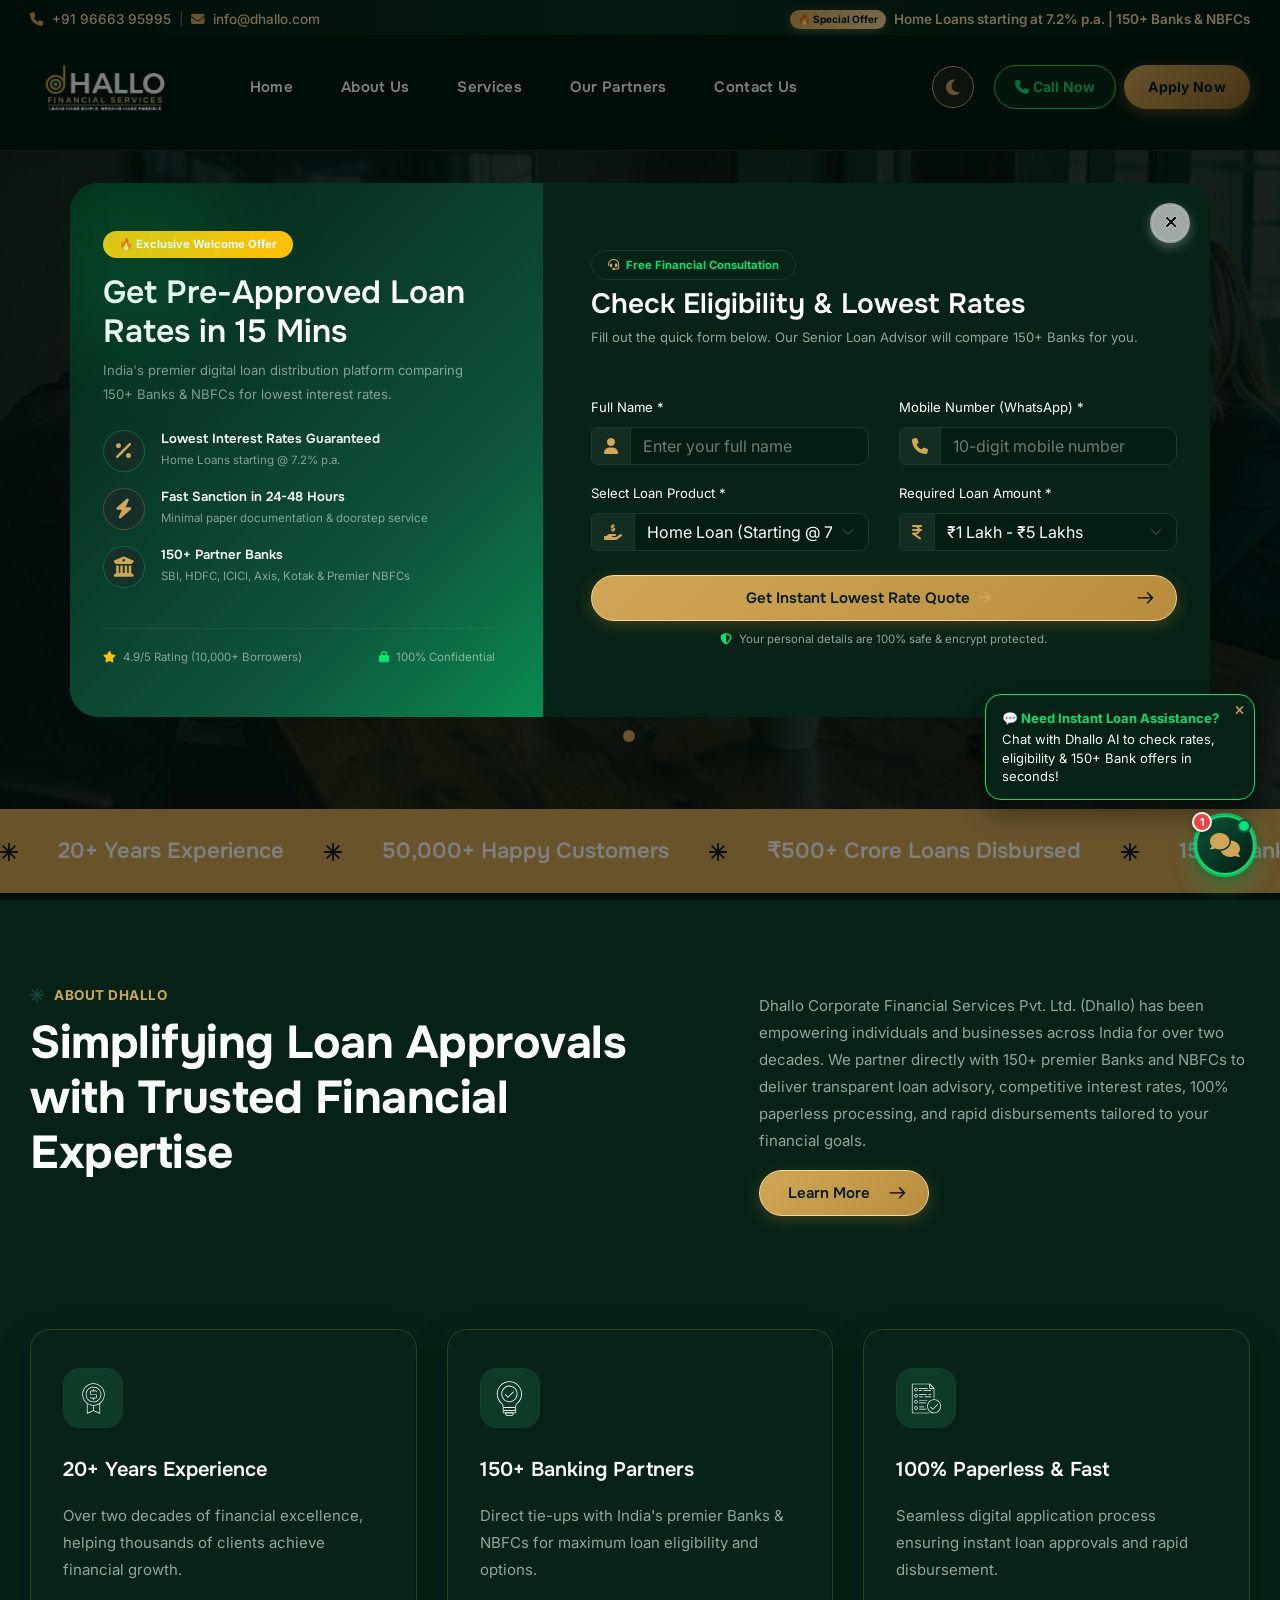
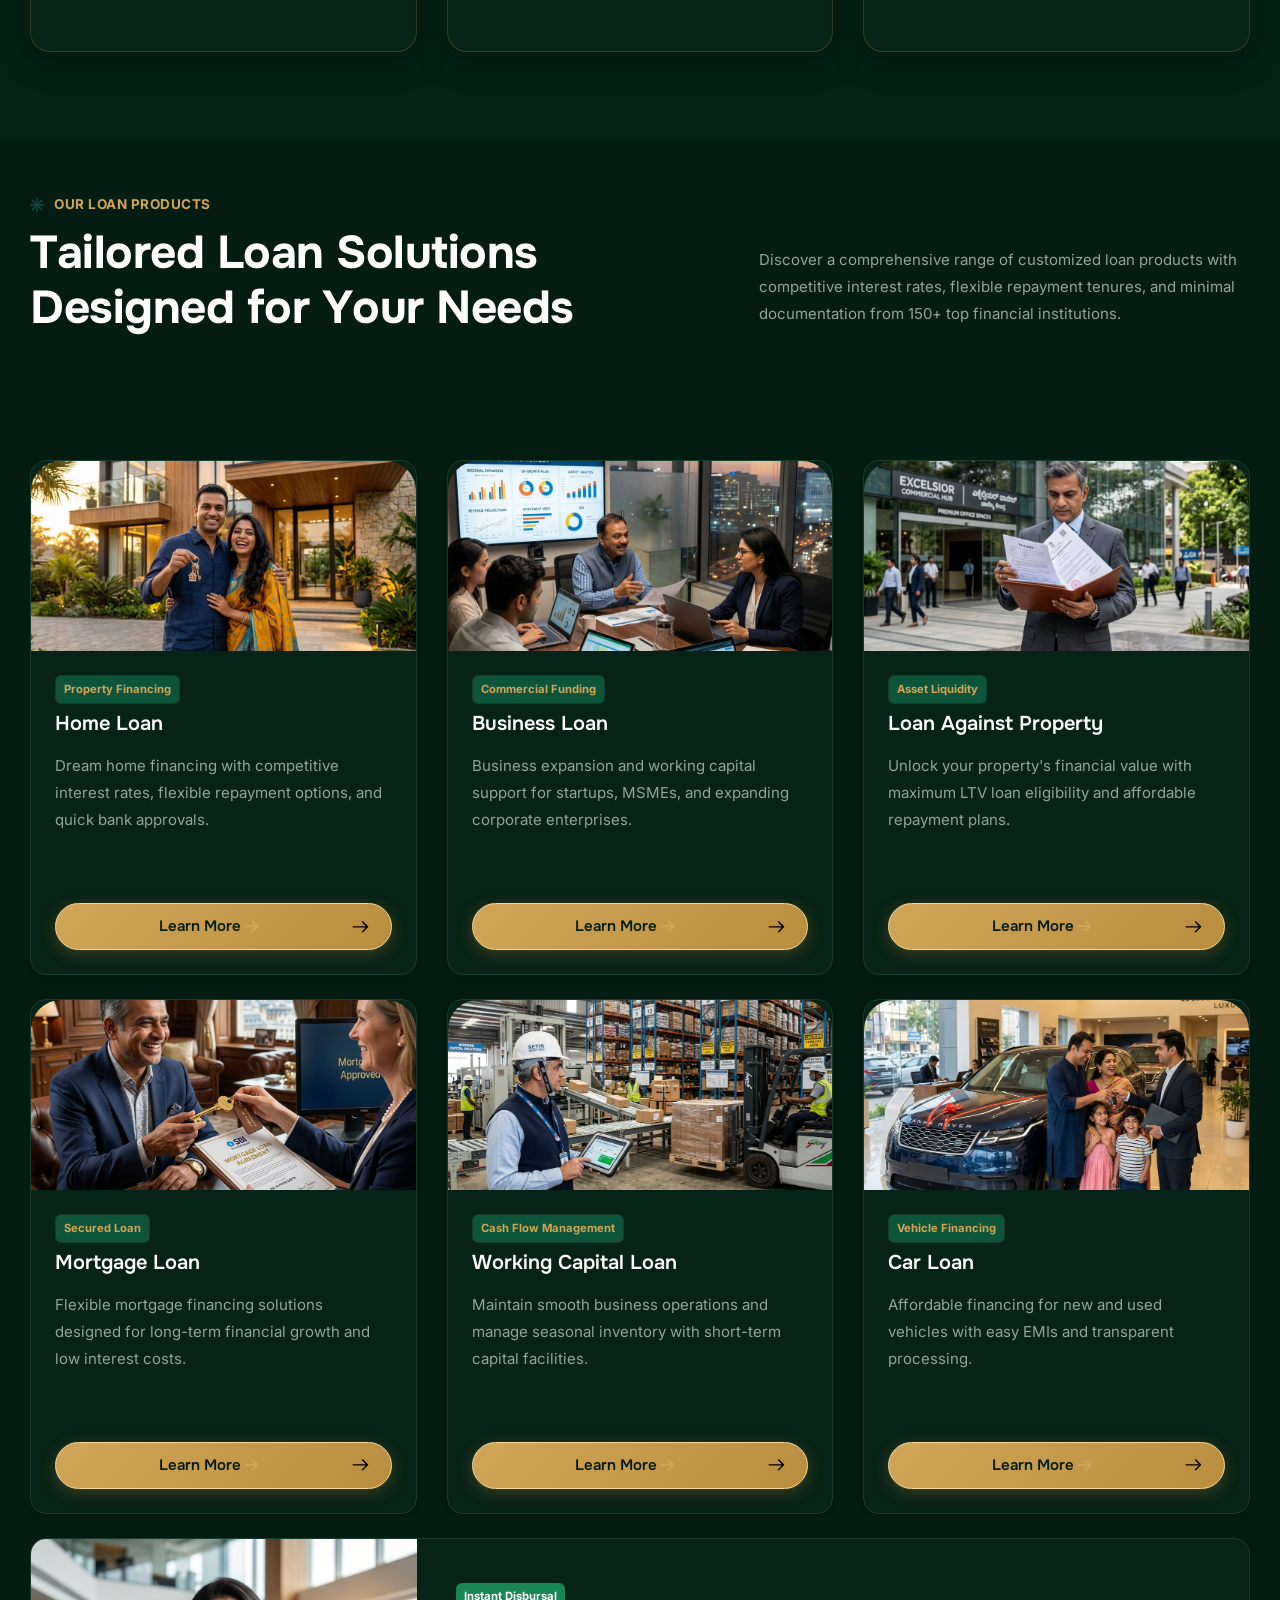
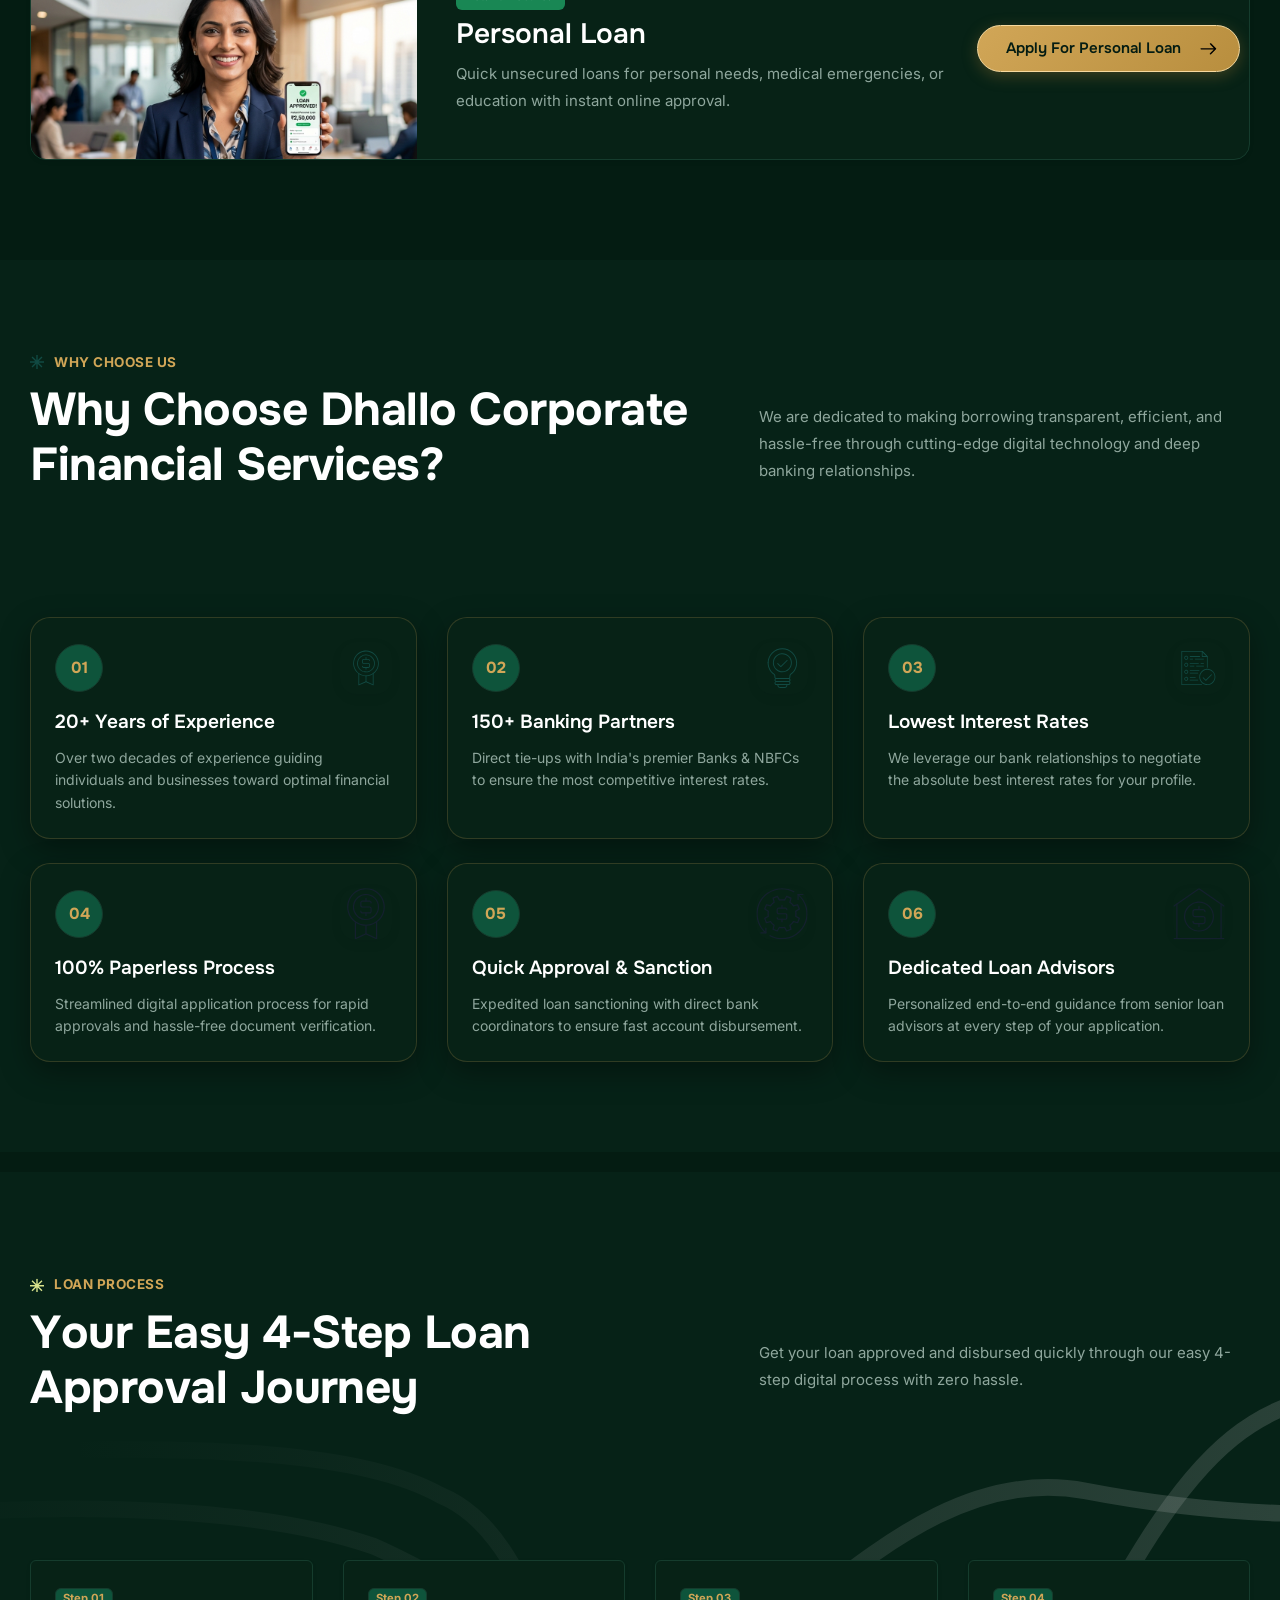
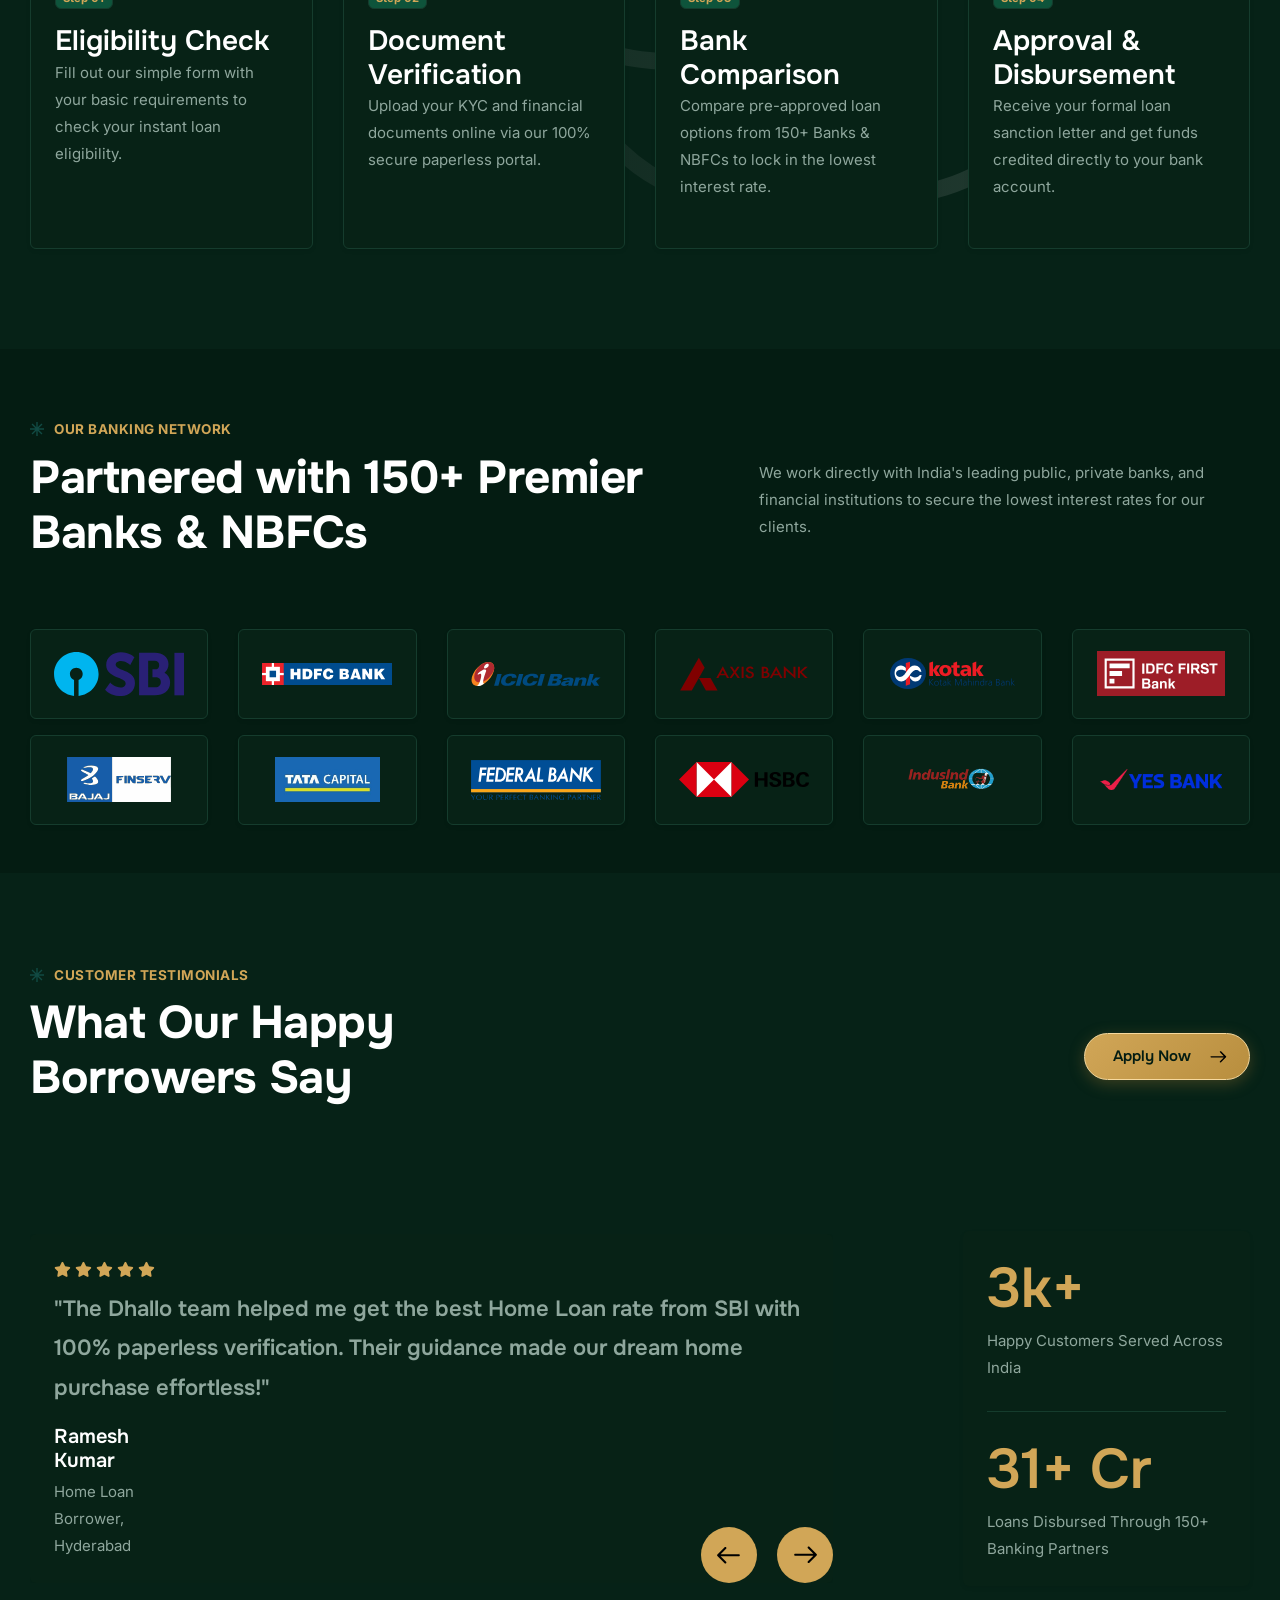
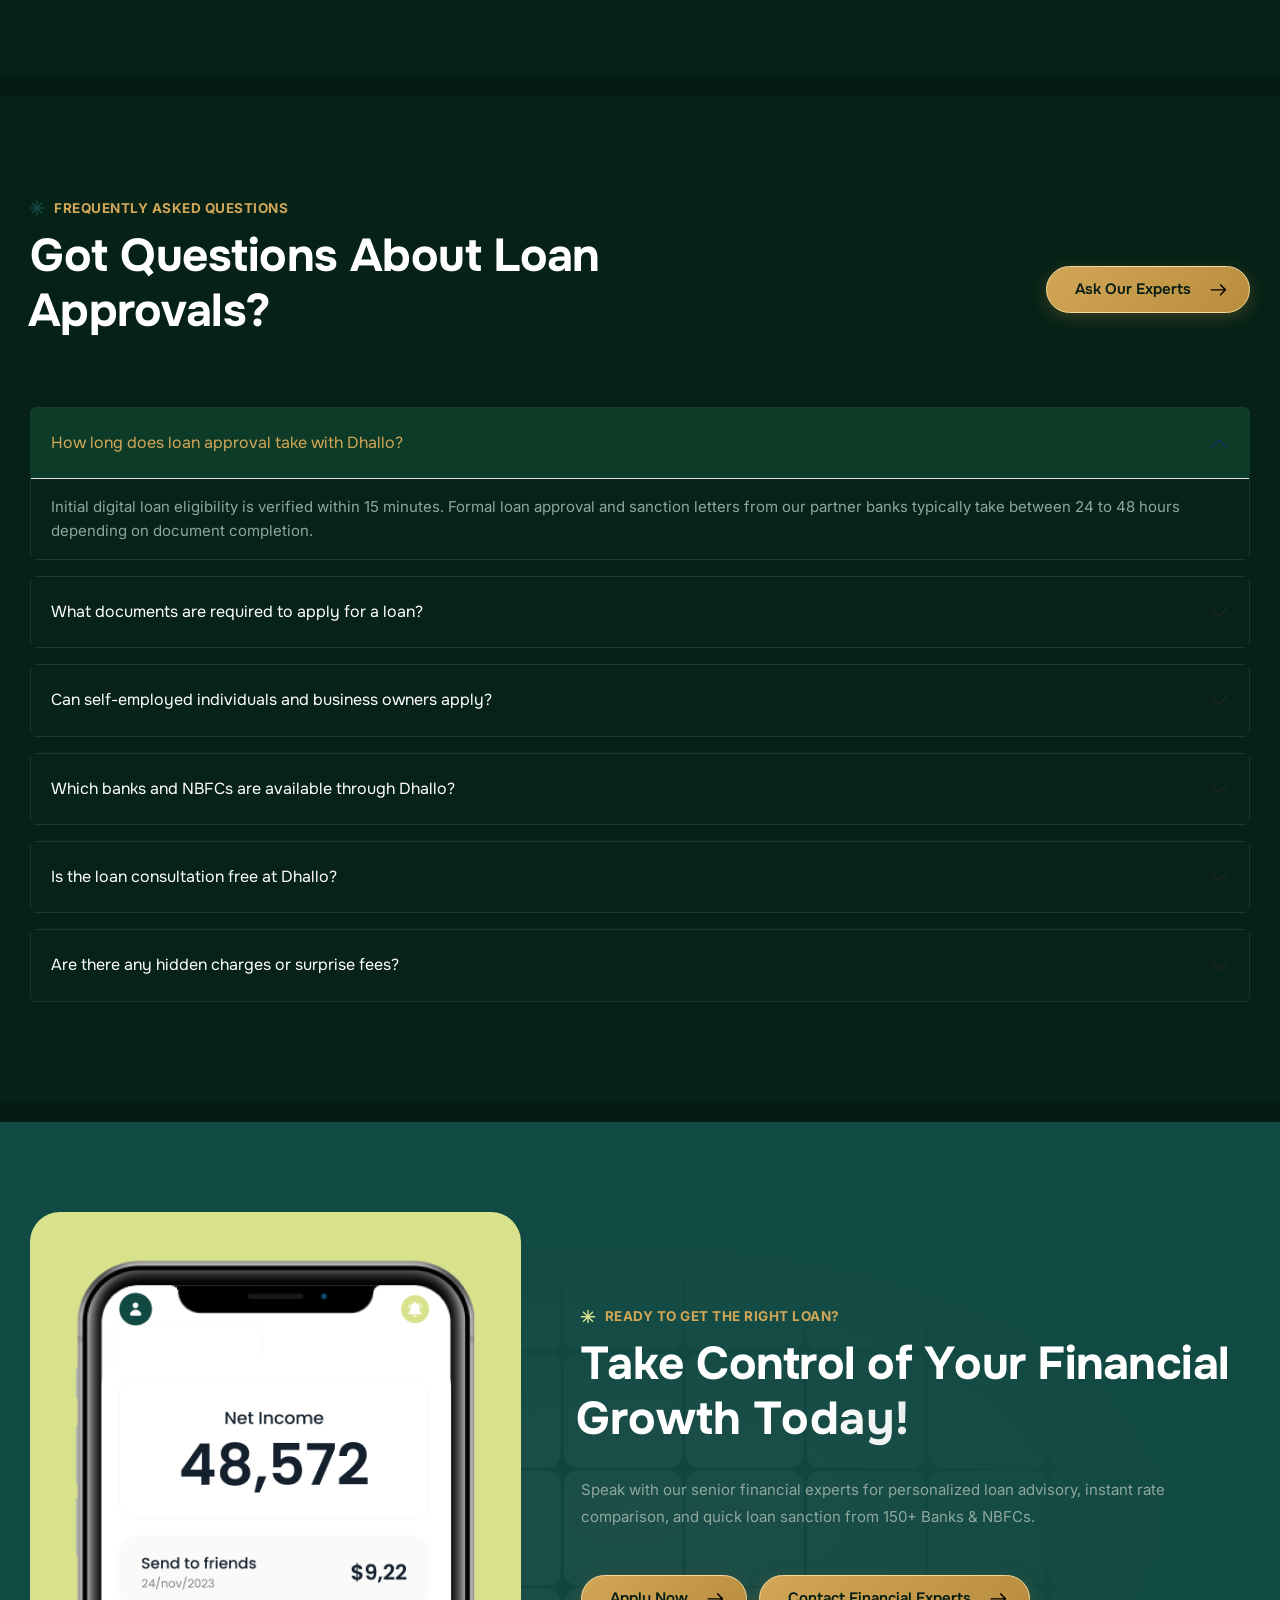
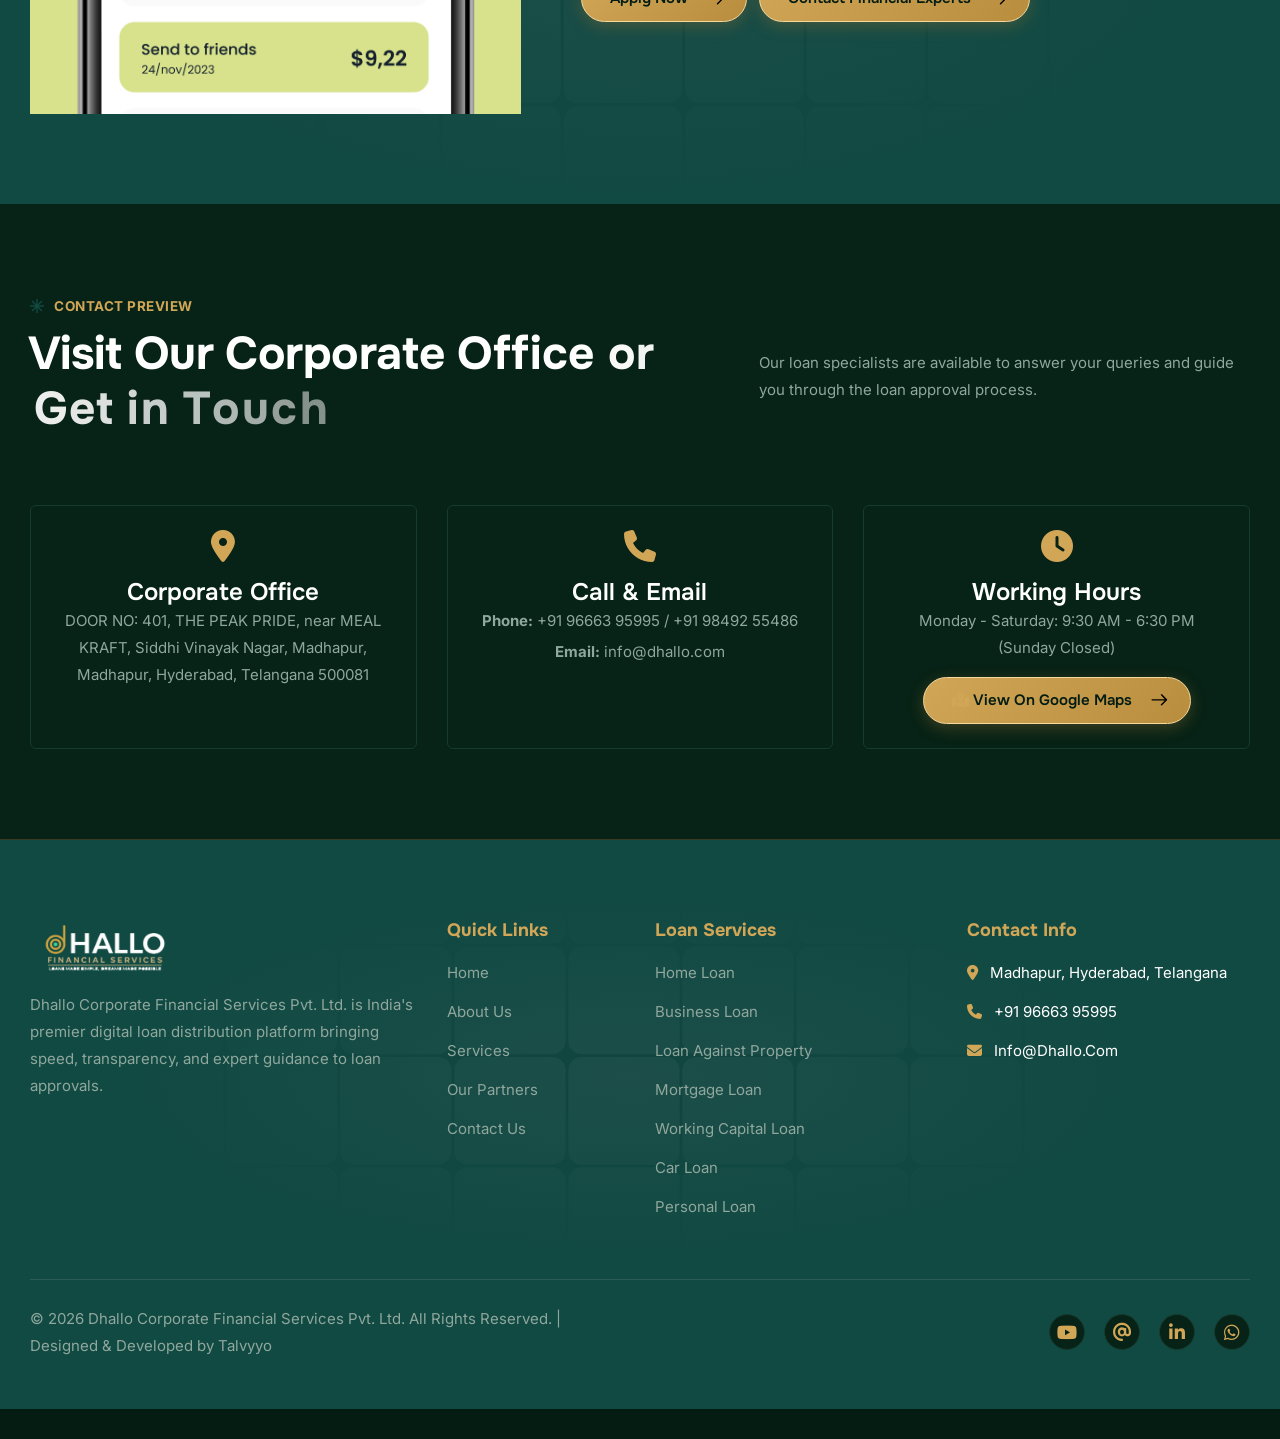
==== commit 351bec62: "Update dark mode logo with ambient animations and fix Google Maps location link" ====
--- a/index.html
+++ b/index.html
@@ -122,7 +122,7 @@
 				<div class="container">
 					<!-- Logo Start -->
 					<a class="navbar-brand" href="index.html">
-						<img src="images/logo.png" alt="Dhallo Corporate Financial Services Logo" class="logo-dark">
+						<img src="images/logo_dark.png" alt="Dhallo Corporate Financial Services Logo" class="logo-dark">
 						<img src="images/logo_a.gif" alt="Dhallo Corporate Financial Services Logo" class="logo-light">
 					</a>
 					<!-- Logo End -->
@@ -1090,7 +1090,7 @@
                         <div class="text-primary fs-2 mb-3"><i class="fa-solid fa-clock"></i></div>
                         <h4>Working Hours</h4>
                         <p class="mb-3">Monday - Saturday: 9:30 AM - 6:30 PM (Sunday Closed)</p>
-                        <a href="https://maps.google.com" target="_blank" class="btn-default btn-sm"><i class="fa-solid fa-map-location-dot me-1"></i> View on Google Maps</a>
+                        <a href="https://maps.app.goo.gl/HsUBKGt6DH7BocTL6" target="_blank" class="btn-default btn-sm"><i class="fa-solid fa-map-location-dot me-1"></i> View on Google Maps</a>
                     </div>
                 </div>
             </div>
@@ -1107,7 +1107,7 @@
                     <div class="about-footer">
                         <!-- Footer Logo Start -->
                         <div class="footer-logo mb-3">
-                            <img src="images/logo.png" alt="Dhallo Logo" class="logo-dark">
+                            <img src="images/logo_dark.png" alt="Dhallo Logo" class="logo-dark">
                             <img src="images/logo_a.gif" alt="Dhallo Logo" class="logo-light">
                         </div>
                         <p>Dhallo Corporate Financial Services Pvt. Ltd. is India's premier digital loan distribution platform bringing speed, transparency, and expert guidance to loan approvals.</p>
--- a/css/custom.css
+++ b/css/custom.css
@@ -8149,12 +8149,60 @@
 
 
 /* ==========================================================================
-   ANIMATED LOGO (logo_a.gif) FOR BOTH DARK AND LIGHT MODE
+   HEADER & FOOTER LOGO ENGINE (ANIMATED & THEME SWITCHING)
    ========================================================================== */
 
-/* Hide static logo in all theme modes */
+/* Keyframe Animations */
+@keyframes logoEntrance {
+    0% {
+        opacity: 0;
+        transform: translateY(-8px) scale(0.95);
+    }
+    100% {
+        opacity: 1;
+        transform: translateY(0) scale(1);
+    }
+}
+
+@keyframes logoAmbientGlow {
+    0%, 100% {
+        filter: drop-shadow(0 0 4px rgba(247, 217, 158, 0.25)) drop-shadow(0 0 8px rgba(52, 211, 153, 0.15));
+    }
+    50% {
+        filter: drop-shadow(0 0 12px rgba(247, 217, 158, 0.55)) drop-shadow(0 0 16px rgba(52, 211, 153, 0.35));
+    }
+}
+
+@keyframes logoShimmerPulse {
+    0% {
+        filter: brightness(1) drop-shadow(0 0 6px rgba(247, 217, 158, 0.3));
+    }
+    50% {
+        filter: brightness(1.15) drop-shadow(0 0 16px rgba(247, 217, 158, 0.7)) drop-shadow(0 0 22px rgba(52, 211, 153, 0.4));
+    }
+    100% {
+        filter: brightness(1) drop-shadow(0 0 6px rgba(247, 217, 158, 0.3));
+    }
+}
+
+/* Base Logo Styling (Dark Mode - Default Theme) */
 .navbar-brand .logo-dark,
-.footer-logo .logo-dark,
+.footer-logo .logo-dark {
+    display: inline-block !important;
+    max-height: 55px !important;
+    width: auto !important;
+    object-fit: contain !important;
+    animation: logoEntrance 0.8s cubic-bezier(0.16, 1, 0.3, 1) forwards, logoAmbientGlow 4s ease-in-out infinite 0.8s !important;
+    transition: transform 0.35s cubic-bezier(0.34, 1.56, 0.64, 1), filter 0.35s ease !important;
+    will-change: transform, filter;
+}
+
+.navbar-brand .logo-light,
+.footer-logo .logo-light {
+    display: none !important;
+}
+
+/* Light Mode Logo Switch */
 html.light-mode .navbar-brand .logo-dark,
 html.light-mode .footer-logo .logo-dark,
 body.light-mode .navbar-brand .logo-dark,
@@ -8162,9 +8210,6 @@
     display: none !important;
 }
 
-/* Always display animated logo (logo_a.gif) in both Dark and Light Mode */
-.navbar-brand .logo-light,
-.footer-logo .logo-light,
 html.light-mode .navbar-brand .logo-light,
 html.light-mode .footer-logo .logo-light,
 body.light-mode .navbar-brand .logo-light,
@@ -8173,12 +8218,23 @@
     max-height: 55px !important;
     width: auto !important;
     object-fit: contain !important;
-    transition: transform 0.3s ease !important;
+    animation: logoEntrance 0.8s cubic-bezier(0.16, 1, 0.3, 1) forwards !important;
+    transition: transform 0.35s cubic-bezier(0.34, 1.56, 0.64, 1), filter 0.35s ease !important;
+    will-change: transform, filter;
+}
+
+/* Interactive Hover Animation */
+.navbar-brand:hover .logo-dark,
+.footer-logo:hover .logo-dark {
+    transform: translateY(-2px) scale(1.06) !important;
+    filter: drop-shadow(0 0 16px rgba(247, 217, 158, 0.75)) drop-shadow(0 0 24px rgba(52, 211, 153, 0.5)) !important;
+    animation: logoShimmerPulse 1.8s ease-in-out infinite !important;
 }
 
 .navbar-brand:hover .logo-light,
 .footer-logo:hover .logo-light {
-    transform: scale(1.04) !important;
+    transform: translateY(-2px) scale(1.06) !important;
+    filter: drop-shadow(0 4px 12px rgba(0, 0, 0, 0.15)) !important;
 }
 
 
